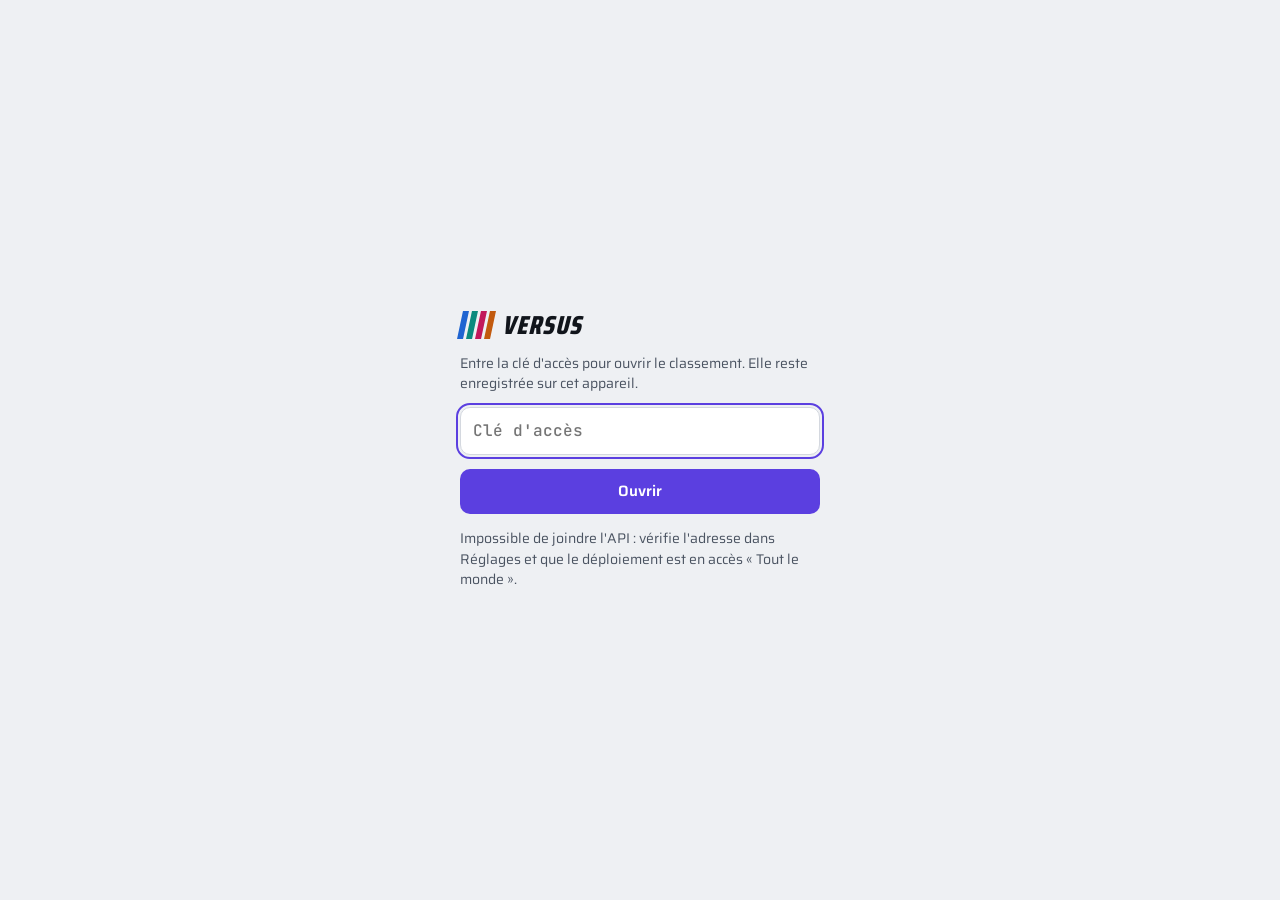
==== index.html @ a6e14b5e "v20.61 (à publier) : calendrier de l'Avent du tour de chauffe : 24 cases (16 jeux de Noël + 8 surpri" ====
<!doctype html>
<html lang="fr">
<head>
<meta charset="utf-8">
<meta name="viewport" content="width=device-width, initial-scale=1, viewport-fit=cover">
<title>Versus Portefeuille</title>
<meta name="claude:viewport-fit-sides" content="cover">
<meta name="theme-color" content="#0D1015">
<meta name="apple-mobile-web-app-capable" content="yes">
<meta name="apple-mobile-web-app-status-bar-style" content="black-translucent">
<meta name="apple-mobile-web-app-title" content="Versus">
<link rel="manifest" href="manifest.webmanifest">
<link rel="icon" type="image/svg+xml" href="icon.svg">
<link rel="apple-touch-icon" href="icon-180.png">
<link rel="preconnect" href="https://fonts.googleapis.com">
<link rel="preconnect" href="https://fonts.gstatic.com" crossorigin>
<link rel="stylesheet" href="https://fonts.googleapis.com/css2?family=JetBrains+Mono:wght@400;500;600;700&family=Saira+Condensed:wght@600;700;800&family=Saira:wght@400;500;600&display=swap">
<style>:root{padding-top:env(safe-area-inset-top,0px);padding-bottom:env(safe-area-inset-bottom,0px)}body{margin:0}img{max-width:100%}[hidden]{display:none!important}</style>
<link rel="stylesheet" href="css/versus.css">
<script>/* thème et couleur choisis, appliqués AVANT l'affichage (sinon un flash clair au démarrage) */(function(){try{var r=document.documentElement,t=localStorage.getItem("versus.theme"),a=localStorage.getItem("versus.accent");if(t==="light"||t==="dark")r.setAttribute("data-theme",t);if(a&&a!=="violet")r.setAttribute("data-accent",a);if(localStorage.getItem("versus.aides")==="0")r.classList.add("sans-qm");}catch(e){}})();</script>
</head>
<body>
<div class="app">
  <header class="top">
    <div class="brand">
      <span class="logo" aria-hidden="true"><i style="background:var(--p0)"></i><i style="background:var(--p1)"></i><i class="l5" style="background:var(--p4)"></i><i style="background:var(--p2)"></i><i style="background:var(--p3)"></i><b>Versus</b></span>
      <small id="sous-titre"></small>
    </div>
    <button class="icon-btn" id="btn-maj" type="button" aria-label="Actualiser">
      <svg viewBox="0 0 24 24"><path d="M20 11a8 8 0 1 0-2.3 5.7"/><path d="M20 4v7h-7"/></svg>
    </button>
    <button class="icon-btn cloche" id="btn-notif" type="button" aria-label="Notifications" hidden>
      <svg viewBox="0 0 24 24"><path d="M6 9a6 6 0 0 1 12 0c0 6 2.5 7.5 2.5 7.5h-17S6 15 6 9"/><path d="M10 20a2.2 2.2 0 0 0 4 0"/></svg><i id="point-notif" hidden></i>
    </button>
    <button class="icon-btn" id="btn-reglages" type="button" aria-label="Réglages">
      <svg viewBox="0 0 24 24"><circle cx="12" cy="12" r="3"/><path d="M19.4 15a1.7 1.7 0 0 0 .3 1.8l.1.1a2 2 0 1 1-2.8 2.8l-.1-.1a1.7 1.7 0 0 0-1.8-.3 1.7 1.7 0 0 0-1 1.5V21a2 2 0 1 1-4 0v-.1a1.7 1.7 0 0 0-1.1-1.5 1.7 1.7 0 0 0-1.8.3l-.1.1a2 2 0 1 1-2.8-2.8l.1-.1a1.7 1.7 0 0 0 .3-1.8 1.7 1.7 0 0 0-1.5-1H3a2 2 0 1 1 0-4h.1a1.7 1.7 0 0 0 1.5-1.1 1.7 1.7 0 0 0-.3-1.8l-.1-.1a2 2 0 1 1 2.8-2.8l.1.1a1.7 1.7 0 0 0 1.8.3H9a1.7 1.7 0 0 0 1-1.5V3a2 2 0 1 1 4 0v.1a1.7 1.7 0 0 0 1 1.5 1.7 1.7 0 0 0 1.8-.3l.1-.1a2 2 0 1 1 2.8 2.8l-.1.1a1.7 1.7 0 0 0-.3 1.8V9a1.7 1.7 0 0 0 1.5 1H21a2 2 0 1 1 0 4h-.1a1.7 1.7 0 0 0-1.5 1z"/></svg>
    </button>
  </header>
  <div class="ticker" aria-label="Marchés"><div class="ticker-track" id="ticker"></div></div>
  <div class="demo-band" id="bandeau" hidden></div>
  <div class="simu-band" id="simu-band" hidden></div>
  <div class="simu-band maj" id="maj-band" hidden></div>
  <main>
    <section class="view" id="v-classement" data-vue="classement"></section>
    <section class="view" id="v-mois" data-vue="mois" hidden></section>
    <section class="view" id="v-fiche" data-vue="fiche" hidden></section>
    <section class="view" id="v-trophees" data-vue="trophees" hidden></section>
    <section class="view moi" id="v-moi" data-vue="moi" hidden></section>
  </main>
</div>

<div class="tabbar">
  <nav aria-label="Navigation">
    <button class="onglet" type="button" data-vue="classement"><svg viewBox="0 0 24 24"><path d="M4 6h10M4 12h16M4 18h7"/></svg><span>Classement</span></button>
    <button class="onglet" type="button" data-vue="mois"><svg viewBox="0 0 24 24"><rect x="3" y="4" width="18" height="16" rx="2"/><path d="M3 10h18M9 4v16M15 4v16"/></svg><span>Mois</span></button>
    <button class="plus" type="button" id="btn-saisie" aria-label="Saisir un relevé"><span><svg viewBox="0 0 24 24"><path d="M12 5v14M5 12h14"/></svg></span></button>
    <button class="onglet" type="button" data-vue="moi"><svg viewBox="0 0 24 24"><circle cx="12" cy="8" r="4"/><path d="M4 21c1.5-4 4.5-6 8-6s6.5 2 8 6"/></svg><span>Moi</span></button>
    <button class="onglet" type="button" data-vue="trophees"><svg viewBox="0 0 24 24"><path d="M9 9h6v11H9zM3 13h6v7H3zM15 15h6v5h-6zM12 3.5l.9 1.9 2 .2-1.5 1.4.4 2-1.8-1-1.8 1 .4-2-1.5-1.4 2-.2z"/></svg><span>Podium</span></button>
  </nav>
</div>

<div class="voile" id="saisie" hidden>
  <div class="feuille" role="dialog" aria-modal="true" aria-labelledby="titre-saisie">
    <h3 id="titre-saisie">Relevés <button class="icon-btn" type="button" id="fermer-saisie" aria-label="Fermer"><svg viewBox="0 0 24 24"><path d="M6 6l12 12M18 6L6 18"/></svg></button></h3>
    <div class="seg" role="group" aria-label="Relevés">
      <button type="button" data-ong="nouveau" aria-pressed="true">Saisir un relevé</button>
      <button type="button" data-ong="journal" aria-pressed="false">Journal</button>
    </div>
    <div id="corps-saisie"></div>
    <div id="corps-journal" hidden></div>
  </div>
</div>

<div class="voile" id="notifs" hidden>
  <div class="feuille" role="dialog" aria-modal="true" aria-labelledby="titre-notifs">
    <h3 id="titre-notifs">Notifications <button class="icon-btn" type="button" id="fermer-notifs" aria-label="Fermer"><svg viewBox="0 0 24 24"><path d="M6 6l12 12M18 6L6 18"/></svg></button></h3>
    <div id="corps-notifs"></div>
  </div>
</div>

<div class="voile" id="reglages" hidden>
  <div class="feuille" role="dialog" aria-modal="true" aria-labelledby="titre-reglages">
    <h3 id="titre-reglages">Réglages <button class="icon-btn" type="button" id="fermer-reglages" aria-label="Fermer"><svg viewBox="0 0 24 24"><path d="M6 6l12 12M18 6L6 18"/></svg></button></h3>
    <p class="info" id="ligne-session"></p>
    <button class="btn ghost portrait-b" type="button" id="ouvrir-portrait">👤 Mon portrait <small>la tête qui te représente partout dans l'appli</small></button>
    <section class="regl">
      <h4>Affichage (cet appareil)</h4>
      <div class="champ" id="bloc-moi"><label>Je suis</label><div class="chips" id="choix-moi"></div></div>
      <div class="champ"><label>Thème</label>
        <div class="chips" id="choix-theme">
          <button class="chip" type="button" data-theme-choix="auto">Système</button>
          <button class="chip" type="button" data-theme-choix="dark">Sombre</button>
          <button class="chip" type="button" data-theme-choix="light">Clair</button>
        </div>
      </div>
      <div class="champ"><label>Aides « ? » sur les termes <small>(MWR, TWR…)</small></label>
        <div class="chips"><button class="chip" type="button" data-aides-choix="1">Oui</button><button class="chip" type="button" data-aides-choix="0">Non</button></div>
      </div>
      <div class="champ"><button class="btn ghost" type="button" id="son-test">🔔 Tester le son</button><p class="info" id="son-diag" hidden></p></div>
      <div class="champ"><label>Couleur de l'appli</label>
        <div class="chips" id="choix-accent"><button class="chip acc-chip" type="button" data-accent-choix="violet" style="--sw:#9B87FF"><i></i>Violet</button><button class="chip acc-chip" type="button" data-accent-choix="bleu" style="--sw:#4C9AFF"><i></i>Bleu</button><button class="chip acc-chip" type="button" data-accent-choix="turquoise" style="--sw:#2FD1C0"><i></i>Turquoise</button><button class="chip acc-chip" type="button" data-accent-choix="vert" style="--sw:#3DDC84"><i></i>Vert</button><button class="chip acc-chip" type="button" data-accent-choix="or" style="--sw:#F5C542"><i></i>Or</button><button class="chip acc-chip" type="button" data-accent-choix="orange" style="--sw:#FF8A3D"><i></i>Orange</button><button class="chip acc-chip" type="button" data-accent-choix="rose" style="--sw:#F25C9A"><i></i>Rose</button><button class="chip acc-chip" type="button" data-accent-choix="rouge" style="--sw:#FF4D4D"><i></i>Rouge F1</button><button class="chip acc-chip" type="button" data-accent-choix="glace" style="--sw:#B9D7EA"><i></i>Glace</button><button class="chip acc-chip" type="button" data-accent-choix="ecurie" style="--sw:var(--accent-perso, var(--p0))"><i></i>Mon écurie</button></div>
      </div>
      <div class="champ"><label>Bandeau des marchés</label>
        <div class="chips">
          <button class="chip" type="button" data-bandeau="fige">Figé</button>
          <button class="chip" type="button" data-bandeau="defile">Défilant</button>
          <button class="chip" type="button" data-bandeau="masque">Masqué</button>
        </div>
      </div>
      <div class="champ"><label>Montants en euros</label>
        <div class="chips">
          <button class="chip" type="button" data-discret="non">Affichés</button>
          <button class="chip" type="button" data-discret="oui">Mode discret</button>
        </div>
        <p class="info">Le mode discret masque les montants et garde les pourcentages : pratique pour montrer l'écran. Les montants des autres pilotes restent toujours privés : tu ne vois que leurs %.</p>
      </div>
      <div class="champ"><label>Écran à l'ouverture</label>
        <div class="chips">
          <button class="chip" type="button" data-ouverture="classement">Classement</button>
          <button class="chip" type="button" data-ouverture="mois">Mois</button>
          <button class="chip" type="button" data-ouverture="moi-jour">Moi · Aujourd'hui</button>
          <button class="chip" type="button" data-ouverture="moi-patrimoine">Moi · Patrimoine</button>
          <button class="chip" type="button" data-ouverture="moi-stats">Moi · Stats</button>
          <button class="chip" type="button" data-ouverture="moi-missions">Moi · Missions</button>
          <button class="chip" type="button" data-ouverture="trophees">Podium</button>
          <button class="chip" type="button" data-ouverture="dernier">Dernier écran vu</button>
        </div>
      </div>
    </section>
    <section class="regl" id="regl-moi">
      <h4>Mon fichier (privé)</h4>
      <p class="info">Relie l'onglet Moi à ton fichier « Portefeuille &amp; Épargne » : colle l'adresse de sa web app (finit par /exec) et sa clé. Les deux restent sur cet appareil ; l'onglet Moi lit ton fichier directement, rien ne passe par le fichier Versus partagé.</p>
      <div class="champ"><label for="moi-api">Adresse de ton fichier</label><input id="moi-api" type="url" inputmode="url" autocomplete="off" placeholder="https://script.google.com/macros/s/…/exec"></div>
      <div class="champ"><label for="moi-cle">Clé de ton fichier</label><input id="moi-cle" type="password" autocomplete="off" placeholder="Clé d'accès"></div>
      <div class="btn-row">
        <button class="btn ghost" type="button" id="moi-enregistrer">Enregistrer</button>
        <button class="btn ghost" type="button" id="moi-tester">Tester</button>
        <button class="lien danger" type="button" id="moi-oublier">Déconnecter ce fichier</button>
      </div>
      <p class="info" id="moi-etat"></p>
      <div class="btn-row"><button class="btn ghost" type="button" id="moi-fichier">📁 Mon fichier : valeurs, actifs, alertes</button></div>
      <div class="btn-row"><button class="btn ghost" type="button" id="moi-tester-versus">🔗 Tester l'envoi du relevé au Versus</button></div>
      <p class="info" id="moi-versus-etat">Vérifie, sans rien envoyer, que ton fichier pourra transmettre ton relevé de fin de mois.</p>
    </section>
    <section class="regl">
      <h4>Accès au Versus</h4>
      <div class="champ">
        <label for="champ-api">Adresse de l'API (web app Apps Script)</label>
        <input id="champ-api" type="url" inputmode="url" autocomplete="off" placeholder="https://script.google.com/macros/s/…/exec">
      </div>
      <div class="btn-row">
        <button class="btn ghost" type="button" id="enregistrer-api">Enregistrer l'adresse</button>
        <button class="btn ghost" type="button" id="oublier-cle">Saisir une autre clé</button>
      </div>
      <div class="champ" id="bloc-nouvelle-cle">
        <label for="champ-nouvelle-cle">Changer ta clé d'administration (les codes personnels ne changent pas)</label>
        <input id="champ-nouvelle-cle" type="password" autocomplete="new-password" placeholder="Nouvelle clé, 6 caractères minimum">
        <button class="btn ghost" type="button" id="changer-cle">Changer la clé</button>
      </div>
    </section>
    <section class="regl" id="regl-or" hidden>
      <h4>👑 Premier millionnaire</h4>
      <p class="info">Ta récompense se voit dans toute l'appli, chez tout le monde. Tu peux la masquer pour tous, et la remettre quand tu veux.</p>
      <div class="chips" id="choix-or"><button class="chip" type="button" data-or="">Visible par tous</button><button class="chip" type="button" data-or="off">Masquée</button></div>
    </section>
    <section class="regl" id="regl-admin" hidden>
      <h4>🛠️ Mode admin</h4>
      <p class="info">Désactivé, tu es un joueur comme les autres. Activé (jusqu'à la fermeture de l'appli) : aperçu des nouveautés et des règles à venir, réglages communs, codes. Dans tous les cas, tu joues en ton nom uniquement.</p>
      <div class="chips" id="choix-admin"><button class="chip" type="button" data-admin-on="0">Désactivé</button><button class="chip" type="button" data-admin-on="1">Activé</button></div>
      <div class="champ" id="bloc-admin-joueur"><label>Je joue en tant que</label><div class="chips" id="choix-admin-joueur"></div></div>
    </section>
    <section class="regl" id="regl-vue" hidden>
      <h4>Voir l'appli en simple joueur (admin)</h4>
      <p class="info">Pour voir l'appli comme un simple joueur (toi, sans tes droits d'admin), à la date de ton choix. Rien n'est envoyé.</p>
      <div class="champ"><label>Voir comme</label><div class="chips" id="choix-vue"></div></div>
      <div class="champ"><label>Date</label><div class="chips" id="choix-date"></div></div>
    </section>
    <section class="regl" id="regl-params" hidden>
      <h4>Indicateurs de risque (admin, pour tous)</h4>
      <div class="rang">
        <div class="champ"><label for="p-taux">Taux sans risque (%/an)</label><input id="p-taux" type="text" inputmode="decimal" autocomplete="off"></div>
        <div class="champ"><label for="p-comp">Date de comparaison</label><input id="p-comp" type="month"></div>
      </div>
      <p class="info">Ne change pas le classement. Le taux sans risque sert seulement au ratio de Sharpe des fiches (la performance gagnée au-delà d'un placement sans risque, rapportée aux secousses du portefeuille) : on l'ajuste quand les taux bougent, en général sur celui du Livret A. La date de comparaison fixe le début de la période « Depuis la date de comparaison ».</p>
      <button class="btn ghost" type="button" id="p-enregistrer">Enregistrer dans le Sheet</button>
    </section>
    <section class="regl" id="regl-liaison" hidden>
      <h4>Relevés automatiques de fin de mois (admin)</h4>
      <p class="info">À garder : c'est elle qui remplit chaque mois les relevés du Versus (ceux du classement) depuis les fichiers « Portefeuille &amp; Épargne » reliés. L'onglet Moi lit les fichiers sur ton téléphone, mais le classement a besoin de ces relevés dans le fichier partagé. Sans elle, chacun devrait saisir son relevé à la main.</p>
      <p class="info" id="liaison-etat"></p>
      <div class="btn-row">
        <button class="btn ghost" type="button" id="liaison-bascule">Activer</button>
        <button class="btn ghost" type="button" id="liaison-test">Tester</button>
        <button class="btn ghost" type="button" id="liaison-import">Importer maintenant</button>
      </div>
      <div class="btn-row"><button class="btn ghost" type="button" id="liaison-sante">🩺 Santé des Moi</button></div>
      <div class="liaison-res" id="liaison-res"></div>
    </section>
    <section class="regl" id="bloc-codes" hidden>
      <h4>Codes personnels</h4>
      <p class="info">Chaque code ouvre tout le classement, mais ne permet de modifier que le relevé de sa personne. « Nouveau code » remplace l'ancien, qui cesse aussitôt de fonctionner.</p>
      <div id="liste-codes" class="codes"></div>
    </section>
    <p class="info" id="etat-source"></p>
    <p class="version-app" id="version-app"></p>
  </div>
</div>

<div class="lock" id="ecran-cle" hidden>
  <form id="form-cle" autocomplete="off">
    <span class="logo" aria-hidden="true"><i style="background:var(--p0)"></i><i style="background:var(--p1)"></i><i class="l5" style="background:var(--p4)"></i><i style="background:var(--p2)"></i><i style="background:var(--p3)"></i><b>Versus</b></span>
    <p id="texte-cle">Entre la clé d'accès pour ouvrir le classement. Elle reste enregistrée sur cet appareil.</p>
    <input id="champ-cle" type="password" autocomplete="current-password" placeholder="Clé d'accès" aria-label="Clé d'accès">
    <input id="champ-cle2" type="password" autocomplete="new-password" placeholder="Retape la clé" aria-label="Confirmation de la clé" hidden>
    <button class="btn acc" type="submit" id="valider-cle">Ouvrir</button>
    <p class="err-txt" id="err-cle" role="alert"></p>
  </form>
</div>
<div class="toast" id="toast" role="status" hidden></div>

<script src="version.js"></script>
<script src="moteur.js"></script>
<script src="img/cartes/cartes.js"></script>
<script src="piste.js"></script>
<script src="js/sons.js"></script>
<script src="js/icones.js"></script>
<script src="js/1-base.js"></script>
<script src="js/2-jeu.js"></script>
<script src="js/3-podium.js"></script>
<script src="js/4-grandprix.js"></script>
<script src="js/5-plateau.js"></script>
<script src="js/6-voiture3d.js"></script>
<script src="js/7-bilan.js"></script>
<script src="js/8-eredor-demarrage.js"></script>
<script src="js/9-minijeux.js"></script>
<script src="js/10-avent.js"></script>
</body>
</html>
---- css/versus.css ----
/* Versus · styles de l'appli (extraits d'index.html, V14.2). Les styles de l'onglet Moi sont dans moi.js. */
/* iPhone : un appui (long) sur un graphique, la piste ou un bouton ne doit pas sélectionner ni proposer « Copier » */
svg, canvas, button, .chart-box, .gp-piste, .tip, .chip, .chips, .pos, .carte, .seg, .m-flaps, .m-carte, .mm-graph, .gp-mois, .pod-tabs { -webkit-user-select: none; user-select: none; -webkit-touch-callout: none; }
html { -webkit-tap-highlight-color: transparent; }
/* Concept : une tour de chronométrage. Le classement des quatre portefeuilles s'affiche
   comme une course : position, couleur de l'écurie, écart au leader, indices en voitures fantômes. */
:root {
  --bg: #0D1015;        /* asphalte de nuit */
  --panel: #151A21;
  --panel-2: #1C222B;
  --ink: #EDF0F4;
  --ink-2: #A9B1BD;
  --ink-3: #7A8391;
  --rule: #262D37;
  --rule-2: #1E242D;
  --accent: #9B87FF;    /* violet de la tour */
  --accent-ink: #B8A9FF;
  --up: #4ADE80;
  --down: #FF6B6B;
  --up-bg: rgba(74, 222, 128, .12);
  --down-bg: rgba(255, 107, 107, .12);
  --gold: #F5C542; --perime: #FFA94D;
  --p0: #4C9AFF; --p1: #2FD1C0; --p2: #F25C9A; --p3: #FF8A3D; --p4: #B4E33D;
  --idx: #8C95A3;
  --shade: rgba(0, 0, 0, .35);
  --f-display: "Saira Condensed", "Arial Narrow", "Roboto Condensed", sans-serif;
  --f-text: "Saira", system-ui, -apple-system, "Segoe UI", Roboto, sans-serif;
  --f-num: "JetBrains Mono", ui-monospace, "SFMono-Regular", Menlo, Consolas, monospace;
  color-scheme: dark;
}
@media (prefers-color-scheme: light) {
  :root:not([data-theme="dark"]) {
    --bg: #EEF0F3; --panel: #FFFFFF; --panel-2: #F5F6F8; --ink: #11151B; --ink-2: #4A5361; --ink-3: #697281;
    --rule: #D4D8DF; --rule-2: #E4E7EC; --accent: #5B3FE0; --accent-ink: #4B30C9;
    --up: #15803D; --down: #C62828; --up-bg: rgba(21, 128, 61, .10); --down-bg: rgba(198, 40, 40, .09);
    --gold: #B7791F; --perime: #B4500A; --p0: #1F64D1; --p1: #0B8A7E; --p2: #C2185B; --p3: #C25A0E; --p4: #5A8A0C; --idx: #6B7380;
    --shade: rgba(17, 21, 27, .10); color-scheme: light;
  }
}
:root[data-theme="light"] {
  --bg: #EEF0F3; --panel: #FFFFFF; --panel-2: #F5F6F8; --ink: #11151B; --ink-2: #4A5361; --ink-3: #697281;
  --rule: #D4D8DF; --rule-2: #E4E7EC; --accent: #5B3FE0; --accent-ink: #4B30C9;
  --up: #15803D; --down: #C62828; --up-bg: rgba(21, 128, 61, .10); --down-bg: rgba(198, 40, 40, .09);
  --gold: #B7791F; --perime: #B4500A; --p0: #1F64D1; --p1: #0B8A7E; --p2: #C2185B; --p3: #C25A0E; --p4: #5A8A0C; --idx: #6B7380;
  --shade: rgba(17, 21, 27, .10); color-scheme: light;
}

/* Couleur d'accent choisie dans les réglages (rien à débloquer) */
:root[data-accent="bleu"] { --accent: #4C9AFF; --accent-ink: #7DB6FF; }
:root[data-theme="light"][data-accent="bleu"] { --accent: #1F64D1; --accent-ink: #1A54B0; }
@media (prefers-color-scheme: light) { :root[data-accent="bleu"]:not([data-theme="dark"]) { --accent: #1F64D1; --accent-ink: #1A54B0; } }
:root[data-accent="turquoise"] { --accent: #2FD1C0; --accent-ink: #6BE3D6; }
:root[data-theme="light"][data-accent="turquoise"] { --accent: #0B8A7E; --accent-ink: #08766C; }
@media (prefers-color-scheme: light) { :root[data-accent="turquoise"]:not([data-theme="dark"]) { --accent: #0B8A7E; --accent-ink: #08766C; } }
:root[data-accent="vert"] { --accent: #3DDC84; --accent-ink: #7BE8A9; }
:root[data-theme="light"][data-accent="vert"] { --accent: #15803D; --accent-ink: #11692F; }
@media (prefers-color-scheme: light) { :root[data-accent="vert"]:not([data-theme="dark"]) { --accent: #15803D; --accent-ink: #11692F; } }
:root[data-accent="or"] { --accent: #F5C542; --accent-ink: #F8D77A; }
:root[data-theme="light"][data-accent="or"] { --accent: #B7791F; --accent-ink: #94610F; }
@media (prefers-color-scheme: light) { :root[data-accent="or"]:not([data-theme="dark"]) { --accent: #B7791F; --accent-ink: #94610F; } }
:root[data-accent="orange"] { --accent: #FF8A3D; --accent-ink: #FFAA73; }
:root[data-theme="light"][data-accent="orange"] { --accent: #C25A0E; --accent-ink: #A14A0A; }
@media (prefers-color-scheme: light) { :root[data-accent="orange"]:not([data-theme="dark"]) { --accent: #C25A0E; --accent-ink: #A14A0A; } }
:root[data-accent="rose"] { --accent: #F25C9A; --accent-ink: #F78BB9; }
:root[data-theme="light"][data-accent="rose"] { --accent: #C2185B; --accent-ink: #A3134C; }
@media (prefers-color-scheme: light) { :root[data-accent="rose"]:not([data-theme="dark"]) { --accent: #C2185B; --accent-ink: #A3134C; } }
:root[data-accent="rouge"] { --accent: #FF4D4D; --accent-ink: #FF8080; }
:root[data-theme="light"][data-accent="rouge"] { --accent: #C62828; --accent-ink: #A61F1F; }
@media (prefers-color-scheme: light) { :root[data-accent="rouge"]:not([data-theme="dark"]) { --accent: #C62828; --accent-ink: #A61F1F; } }
:root[data-accent="glace"] { --accent: #B9D7EA; --accent-ink: #D6E8F4; }
:root[data-theme="light"][data-accent="glace"] { --accent: #3B6E8F; --accent-ink: #2E5A75; }
@media (prefers-color-scheme: light) { :root[data-accent="glace"]:not([data-theme="dark"]) { --accent: #3B6E8F; --accent-ink: #2E5A75; } }
:root[data-accent="ecurie"] { --accent: var(--accent-perso); --accent-ink: var(--accent-perso); }

* { box-sizing: border-box; }
[hidden] { display: none !important; }
html, body { min-height: 100%; }
body {
  background: var(--bg); color: var(--ink); font: 15px/1.45 var(--f-text);
  padding-left: max(16px, env(safe-area-inset-left, 0px));
  padding-right: max(16px, env(safe-area-inset-right, 0px));
  padding-block: 0 calc(88px + env(safe-area-inset-bottom, 0px));
  -webkit-font-smoothing: antialiased;
}
body::before { content: ""; position: fixed; inset: 0 0 auto; height: env(safe-area-inset-top, 0px); z-index: 30; background: var(--bg); }
button, select, input { font: inherit; color: inherit; }
:focus-visible { outline: 2px solid var(--accent); outline-offset: 2px; border-radius: 4px; }
.num { font-family: var(--f-num); font-variant-numeric: tabular-nums; }
.up { color: var(--up); } .down { color: var(--down); } .flat { color: var(--ink-3); }
.muted { color: var(--ink-3); }
.app { max-width: 640px; margin: 0 auto; }

/* En-tête */
.top { position: sticky; top: env(safe-area-inset-top, 0px); z-index: 20; display: flex; align-items: center; gap: 10px; background: var(--bg); padding-block: 12px 10px; }
.brand { flex: 1; min-width: 0; display: flex; align-items: center; gap: 10px; }
.logo { display: inline-flex; align-items: stretch; height: 28px; transform: skewX(-12deg); }
.logo i { width: 6px; margin-right: 3px; }
.logo b { font: italic 800 26px/28px var(--f-display); letter-spacing: .04em; text-transform: uppercase; margin-left: 6px; transform: skewX(12deg); }
.brand small { font-size: 12px; color: var(--ink-3); white-space: nowrap; overflow: hidden; text-overflow: ellipsis; }
.icon-btn { width: 38px; height: 38px; display: grid; place-items: center; flex: none; border: 1px solid var(--rule); border-radius: 10px; background: var(--panel); cursor: pointer; }
.icon-btn svg { width: 18px; height: 18px; stroke: var(--ink); fill: none; stroke-width: 1.8; stroke-linecap: round; stroke-linejoin: round; }
.icon-btn.spin svg { animation: tourne .9s linear infinite; }
.cloche { position: relative; }
.cloche i { position: absolute; top: 6px; right: 7px; width: 9px; height: 9px; border-radius: 50%; box-shadow: 0 0 0 2px var(--panel); }
.cloche i.rouge { background: var(--down); } .cloche i.orange { background: #F59E0B; }
@keyframes tourne { to { transform: rotate(360deg); } }

/* Bandeau marchés */
.ticker { margin-inline: calc(-1 * max(16px, env(safe-area-inset-left, 0px))); background: var(--panel); border-block: 1px solid var(--rule); overflow: hidden; font: 500 12px/1 var(--f-num); font-variant-numeric: tabular-nums; }
.ticker-track { display: flex; width: max-content; animation: defile 52s linear infinite; }
.ticker:hover .ticker-track { animation-play-state: paused; }
.tk { display: flex; gap: 8px; align-items: baseline; padding: 9px 16px; border-right: 1px solid var(--rule); white-space: nowrap; }
.tk .n { font: 700 12px/1 var(--f-display); letter-spacing: .08em; text-transform: uppercase; color: var(--ink-2); }
.tk .l { color: var(--ink-3); font-size: 10.5px; }
@keyframes defile { to { transform: translateX(-50%); } }
.demo-band { margin-top: 10px; padding: 8px 12px; border: 1px dashed var(--accent); border-radius: 10px; font-size: 12.5px; color: var(--accent-ink); }

main { padding-top: 4px; }
.view { display: grid; gap: 22px; padding-top: 14px; }
.view > * { min-width: 0; }
/* v20.53 (Théo : petits lags d'un onglet à l'autre) · un onglet caché n'est plus « effacé » de la mise en page (display: none) : il est mis de côté
   (content-visibility: hidden), le navigateur garde sa mise en page et le réaffiche presque sans calcul. Hauteur nulle, invisible et intouchable. */
main > .view[hidden] { display: grid !important; content-visibility: hidden; visibility: hidden; height: 0 !important; min-height: 0 !important; padding: 0 !important; margin: 0 !important; border: 0 !important; overflow: hidden; pointer-events: none; }
h2.sec { margin: 0; display: flex; justify-content: space-between; align-items: baseline; gap: 12px; font: italic 800 19px/1.1 var(--f-display); letter-spacing: .06em; text-transform: uppercase; padding-bottom: 8px; border-bottom: 1px solid var(--rule); text-wrap: balance; }
h2.sec small { font: 400 12px/1.2 var(--f-text); letter-spacing: 0; text-transform: none; color: var(--ink-3); font-style: normal; text-align: right; }

/* Filtres */
.filtres { display: grid; grid-template-columns: repeat(2, minmax(0, 1fr)); gap: 8px; }
.filtres.trois { grid-template-columns: repeat(3, minmax(0, 1fr)); }
.sel { position: relative; display: grid; gap: 3px; min-width: 0; }
.sel span { font: 700 10.5px/1 var(--f-display); letter-spacing: .12em; text-transform: uppercase; color: var(--ink-3); padding-left: 2px; }
.sel select { appearance: none; -webkit-appearance: none; width: 100%; min-width: 0; padding: 9px 28px 9px 11px; border-radius: 10px; border: 1px solid var(--rule); background: var(--panel); font-size: 14px; font-weight: 500; cursor: pointer; text-overflow: ellipsis; }
.sel::after { content: ""; position: absolute; right: 12px; bottom: 15px; width: 7px; height: 7px; border-right: 2px solid var(--ink-3); border-bottom: 2px solid var(--ink-3); transform: rotate(45deg); pointer-events: none; }
.periode { font-size: 12px; color: var(--ink-3); white-space: nowrap; overflow: hidden; text-overflow: ellipsis; margin-top: -12px; }   /* v18.9 (Théo) : une ligne, collée aux filtres */

/* Tour de chronométrage */
.bref { padding: 12px 14px; border-radius: 12px; background: var(--panel); border: 1px solid var(--rule); font-size: 14px; color: var(--ink-2); }
.bref b { color: var(--ink); font-weight: 600; }
.tour { position: relative; display: grid; border-radius: 14px; overflow: hidden; background: var(--panel); border: 1px solid var(--rule); }
.tour-h { display: grid; grid-template-columns: 34px minmax(0, 1fr) 92px; gap: 10px; padding: 8px 12px; font: 700 10.5px/1 var(--f-display); letter-spacing: .12em; text-transform: uppercase; color: var(--ink-3); background: var(--panel-2); }
.tour-h span:nth-child(3) { text-align: right; }
.pos { will-change: transform; background: var(--panel); display: grid; grid-template-columns: 34px minmax(0, 1fr) 92px; grid-template-rows: auto auto; column-gap: 10px; row-gap: 3px; align-items: center; padding: 11px 12px; border-top: 1px solid var(--rule-2); cursor: pointer; position: relative; }
.pos:hover { background: var(--panel-2); }
.pos .rk { width: 30px; height: 30px; display: grid; place-items: center; border-radius: 7px; background: var(--ink); color: var(--bg); font: italic 800 17px/1 var(--f-display); }
/* V15.4 · Classement punchy */
.pos .rk { position: relative; }
.pos .rk .fl { position: absolute; right: -9px; bottom: -7px; font: 700 9.5px/1 var(--f-text); font-style: normal; padding: 2px 3px; border-radius: 5px; background: var(--panel); border: 1px solid var(--rule); }
.pos .rk .fl.up { color: var(--up); } .pos .rk .fl.down { color: var(--down); } .pos .rk .fl.eq { color: var(--ink-3); }
.pos .who small .mini-c { width: 44px; height: 14px; vertical-align: -3px; margin-left: 6px; }
.podium-mois { display: grid; grid-template-columns: repeat(3, minmax(0, 1fr)); align-items: end; gap: 6px; padding: 12px 12px 0; border-radius: 14px; background: var(--panel); border: 1px solid var(--rule); overflow: hidden; }
.podium-mois .pm-t { grid-column: 1 / -1; font: italic 800 13px/1 var(--f-display); letter-spacing: .1em; text-transform: uppercase; color: var(--ink-2); margin-bottom: 4px; }
.podium-mois .pm-m { display: grid; justify-items: center; gap: 6px; min-width: 0; }
.podium-mois .pm-n { display: grid; justify-items: center; gap: 2px; min-width: 0; text-align: center; }
.podium-mois .pm-n b { font: italic 800 15px/1.1 var(--f-display); text-transform: uppercase; letter-spacing: .04em; max-width: 100%; overflow: hidden; text-overflow: ellipsis; white-space: nowrap; }
.podium-mois .pm-n small { font: 600 12px/1 var(--f-num, inherit); }
.podium-mois .pm-s { width: 100%; display: grid; place-items: start center; padding-top: 6px; font-size: 22px; border-radius: 10px 10px 0 0; background: linear-gradient(180deg, color-mix(in srgb, var(--c) 45%, transparent), color-mix(in srgb, var(--c) 12%, transparent)); }
.podium-mois .pm-1 .pm-s { height: 64px; } .podium-mois .pm-2 .pm-s { height: 46px; } .podium-mois .pm-3 .pm-s { height: 32px; }
@media (prefers-reduced-motion: no-preference) { .podium-mois .pm-s { animation: pm-monte .5s ease-out both; } .podium-mois .pm-1 .pm-s { animation-delay: .12s; } }
@keyframes pm-monte { from { transform: scaleY(.2); transform-origin: bottom; opacity: 0; } to { transform: none; opacity: 1; } }
.pos .who { display: flex; align-items: center; gap: 10px; min-width: 0; }
.pos .who i { width: 5px; align-self: stretch; min-height: 30px; border-radius: 2px; transform: skewX(-12deg); flex: none; }
.pos .who div { min-width: 0; overflow-x: auto; overscroll-behavior-x: contain; scrollbar-width: none; -webkit-overflow-scrolling: touch; }
.pos .who > div.deborde:not(.fin) { -webkit-mask-image: linear-gradient(90deg, #000 82%, transparent); mask-image: linear-gradient(90deg, #000 82%, transparent); }
.pos .who div::-webkit-scrollbar { display: none; }
.pos .who b { display: block; font: italic 700 18px/1.1 var(--f-display); letter-spacing: .05em; text-transform: uppercase; white-space: nowrap; padding-right: 18px; }
.pos .who small { display: block; font-size: 11.5px; color: var(--ink-3); white-space: nowrap; padding-right: 18px; }
.pos .rk, .pos .who { grid-row: 1 / span 2; }
.pos .t { grid-column: 3; grid-row: 1; min-width: 0; align-self: end; font: 700 17px/1 var(--f-num); font-variant-numeric: tabular-nums; text-align: right; white-space: nowrap; }
.pos .g { grid-column: 3; grid-row: 2; align-self: start; font: 500 11.5px/1.2 var(--f-num); font-variant-numeric: tabular-nums; text-align: right; color: var(--ink-2); white-space: nowrap; }
.pos .g.lead { font: 800 11px/1 var(--f-display); letter-spacing: .12em; color: var(--accent-ink); }
.pos.ghost { cursor: default; }
.pos.ghost:hover { background: none; }
.pos.ghost .rk { background: none; border: 1px dashed var(--idx); color: var(--idx); font-size: 13px; }
.pos.ghost .who i { background: repeating-linear-gradient(180deg, var(--idx) 0 4px, transparent 4px 7px) !important; }
.pos.ghost .who b { color: var(--ink-2); font-size: 15px; }
.pos.ghost .t { color: var(--ink-2); font-size: 15px; }
.tag { display: inline-block; margin-left: 6px; padding: 1px 6px; border-radius: 4px; font: 700 10px/1.4 var(--f-display); letter-spacing: .08em; text-transform: uppercase; vertical-align: 2px; font-style: normal; }
.tag.manque { background: var(--down-bg); color: var(--down); }
.tag.ici { background: color-mix(in srgb, var(--accent) 18%, transparent); color: var(--accent-ink); }
.h-boutons { display: inline-flex; gap: 6px; align-items: center; }
.million-b { width: 30px; height: 30px; border-radius: 50%; border: 1px dashed color-mix(in srgb, var(--gold) 70%, var(--rule)); background: var(--panel); cursor: pointer; font-size: 14px; line-height: 1; filter: grayscale(.6); padding: 0; }
.million-b.pris { border-style: solid; filter: none; box-shadow: 0 0 10px color-mix(in srgb, var(--gold) 45%, transparent); }
.couronne { margin-left: 5px; font-style: normal; font-size: .85em; filter: drop-shadow(0 0 4px rgba(245,197,66,.7)); }
.million-strip { all: unset; box-sizing: border-box; cursor: pointer; display: flex; align-items: center; gap: 12px; padding: 10px 14px; border-radius: 12px; border: 1px dashed color-mix(in srgb, var(--gold) 65%, var(--rule)); background: color-mix(in srgb, var(--gold) 7%, var(--panel)); }
.million-strip.pris { border-style: solid; background: linear-gradient(90deg, color-mix(in srgb, var(--gold) 22%, var(--panel)), var(--panel)); }
.million-strip .mc { font-size: 22px; filter: grayscale(.5); }
.million-strip.pris .mc { filter: none; }
.million-strip b { display: block; font: italic 800 15px/1.1 var(--f-display); letter-spacing: .08em; text-transform: uppercase; color: var(--gold); }
.million-strip small { display: block; font-size: 12px; color: var(--ink-2); }
.million-strip:focus-visible { outline: 2px solid var(--accent); }
.vers-fiches { display: inline-flex; align-items: center; gap: 6px; border: 1px solid var(--rule); background: var(--panel); border-radius: 999px; padding: 5px 11px 5px 8px; cursor: pointer; font: 600 12.5px/1 var(--f-text); letter-spacing: 0; text-transform: none; font-style: normal; color: var(--ink-2); }
.vers-fiches svg { width: 17px; height: 17px; stroke: currentColor; fill: none; stroke-width: 1.8; stroke-linecap: round; }
.filtres { grid-template-columns: repeat(2, minmax(0, 1fr)); }
body.vue-moi .ticker { display: none; }
@media (max-width: 360px) { .logo b { font-size: 21px; } .top { gap: 6px; } .top .icon-btn { width: 34px; height: 34px; } .brand small { display: none; } }
.bilans-bloc { display: grid; gap: 10px; }
.vic { display: grid; gap: 0; border-radius: 16px; background: var(--panel); border: 1px solid var(--rule); overflow: hidden; }
.vic-part { display: flex; height: 26px; gap: 2px; padding: 10px 12px 0; }
.vic-part i { min-width: 6px; border-radius: 5px; display: grid; place-items: center; overflow: hidden; transform: skewX(-12deg); }
.vic-part span { transform: skewX(12deg); font: italic 800 11px/1 var(--f-display); letter-spacing: .06em; text-transform: uppercase; color: #fff; white-space: nowrap; text-shadow: 0 1px 2px rgba(0,0,0,.35); }
.vic-l { display: grid; grid-template-columns: 62px minmax(0, 1fr); gap: 10px; align-items: center; padding: 12px; border-top: 1px solid var(--rule-2); position: relative; }
.vic-part + .vic-l { border-top: 0; margin-top: 6px; }
.vic-l::before { content: ""; position: absolute; left: 0; top: 10px; bottom: 10px; width: 4px; border-radius: 0 3px 3px 0; background: var(--c); }
.vic-l.tete { background: linear-gradient(90deg, color-mix(in srgb, var(--c) 14%, var(--panel)), var(--panel) 75%); }
.vic-n { font: italic 800 34px/1 var(--f-display); color: var(--c); text-align: center; letter-spacing: .02em; }
.vic-n small { font: 600 12px/1 var(--f-num); color: var(--ink-3); font-style: normal; margin-left: 1px; }
.vic-c { min-width: 0; display: grid; gap: 5px; }
.vic-c b { font: italic 800 17px/1 var(--f-display); letter-spacing: .06em; text-transform: uppercase; }
.vic-b { display: flex; gap: 2px; }
.vic-b i { flex: 1; min-width: 3px; max-width: 18px; height: 12px; border-radius: 2px; transform: skewX(-12deg); }
.vic-b i.j { background: var(--rule); }
.vic-b i.a { background: none; box-shadow: inset 0 0 0 1px var(--rule-2); }
.vic-s { display: flex; flex-wrap: wrap; gap: 4px 10px; font-size: 11.5px; color: var(--ink-2); }
/* ---------- Podium · Saison 1 ---------- */
.casque { width: 26px; height: 26px; flex: none; overflow: visible; }
.pos .who .casque { width: 28px; height: 28px; margin-right: -2px; }
@media (max-width: 360px) { .pos, .tour-h { column-gap: 7px; padding-left: 8px; padding-right: 8px; grid-template-columns: 28px minmax(0, 1fr) 80px; } .pos .g { font-size: 11px; white-space: nowrap; } .pos .rk { width: 26px; height: 26px; font-size: 15px; } .pos .who { gap: 5px; } .pos .who .casque { width: 21px; height: 21px; margin: 0; } .pos .t { font-size: 15px; } }
.casque.holo { filter: drop-shadow(0 0 3px rgba(181,123,255,.6)); }
.lv { font-style: italic; }
.lv-chrome, .lv-or, .lv-arcenciel, .lv-oranime { -webkit-background-clip: text; background-clip: text; color: transparent !important; }
.lv-chrome { background-image: linear-gradient(90deg, #6c7580, #c9d0d8 35%, #59616b 60%, #aab3bd); }
.lv-or { background-image: linear-gradient(90deg, #B7791F, #F5C542 40%, #9A6418 70%, #E8B23A); }
.lv-oranime { background-image: linear-gradient(90deg, #B7791F, #FFE08A 25%, #B7791F 50%, #FFE08A 75%, #B7791F); background-size: 200% 100%; animation: lvBrille 3s linear infinite; }
.lv-arcenciel { background-image: linear-gradient(90deg, #FF5A5F, #FFB547, #D8C53A, #3DDC97, #4C9AFF, #B57BFF, #FF5A5F); background-size: 200% 100%; animation: lvBrille 5s linear infinite; }
.lv-neon { color: var(--c) !important; text-shadow: 0 0 6px color-mix(in srgb, var(--c) 70%, transparent), 0 0 14px color-mix(in srgb, var(--c) 45%, transparent); }

/* Podium : finitions, liseré du leader, exclusifs, « ? » des objets */
.casque.leader .lead-etoile { transform-box: fill-box; transform-origin: center; animation: leadEtoile 2.8s ease-in-out infinite; }
@keyframes leadEtoile { 0%, 40%, 100% { transform: scale(.4) rotate(0); opacity: 0; } 55% { transform: scale(1.15) rotate(45deg); opacity: 1; } 75% { transform: scale(.8) rotate(90deg); opacity: .9; } }
@keyframes leadPulse { 50% { opacity: .55; } }
.casque .fin-eclat { animation: eclat 2.2s ease-in-out infinite; transform-box: fill-box; transform-origin: center; }
.casque .fin-eclat:nth-of-type(2n) { animation-delay: .8s; }
@keyframes eclat { 0%, 100% { opacity: .2; transform: scale(.6); } 50% { opacity: 1; transform: scale(1.1); } }
.casque.c-foudre { filter: drop-shadow(0 0 3px rgba(92,225,255,.55)); } .casque.c-phenix { filter: drop-shadow(0 0 3px rgba(255,120,30,.6)); }
.voiture .vt-nova { animation: nova 1.6s ease-in-out infinite; transform-box: fill-box; transform-origin: right center; }
@keyframes nova { 50% { opacity: .65; transform: scaleX(.92); } }
.fx-supernova { stroke: #CDBBFF !important; stroke-width: 7; opacity: .55; stroke-dasharray: .1 9; stroke-linecap: round; filter: drop-shadow(0 0 3px #fff); animation: fxDefile 1.1s linear infinite; }
.lv-platine { -webkit-background-clip: text; background-clip: text; color: transparent !important; background-image: linear-gradient(90deg, #8E99A8, #F6F9FF 30%, #A9B4C2 55%, #E3EAF2 80%, #8E99A8); }
.bdg { display: inline-flex; align-items: center; gap: 2px; margin-left: 6px; padding: 2px 6px; border-radius: 999px; font: 700 10.5px/1.2 var(--f-text); letter-spacing: 0; text-transform: none; font-style: normal; vertical-align: 3px; background: var(--panel-2); border: 1px solid var(--rule); color: var(--ink-2); }
.bdg.jaune { background: rgba(255,216,74,.16); border-color: rgba(255,216,74,.55); color: var(--ink); }
.bdg.ex { padding: 2px 5px; }
.leg-bdg { margin: 6px 2px 0; font-size: 11.5px; line-height: 1.45; color: var(--ink-3); }
.leg-bdg b { font: 700 10.5px/1 var(--f-display); letter-spacing: .12em; text-transform: uppercase; color: var(--ink-2); margin-right: 4px; }
.leg-bdg span { display: block; font-style: italic; }
.pos .who > div { scroll-snap-type: x proximity; touch-action: pan-x pan-y; }
.it-w { position: relative; display: grid; }
.it-q { position: absolute; top: 5px; left: 5px; z-index: 2; width: 20px; height: 20px; padding: 0; display: grid; place-items: center; border-radius: 50%; border: 1px solid var(--rule); background: var(--panel-2); color: var(--ink-3); font: 700 11px/1 var(--f-text); cursor: pointer; }
.it-w.q-on .it-q { background: var(--ink); color: var(--bg); border-color: var(--ink); }
.it-w.q-on .it { outline: 1.5px dashed var(--ink-3); outline-offset: 2px; }
.it.r-excl { --r: #5CE1FF; }
.it-d { margin-top: 10px; padding: 12px; border-radius: 12px; background: var(--panel-2); border: 1px solid var(--rule-2); }
.itd-l { display: grid; gap: 4px; }
.itd-l b { font: italic 800 15px/1.15 var(--f-display); letter-spacing: .05em; text-transform: uppercase; }
.itd-l b small { font: 500 11.5px/1 var(--f-text); letter-spacing: 0; text-transform: none; color: var(--ink-3); margin-left: 4px; }
.itd-t { font-size: 12.5px; font-weight: 700; color: var(--accent-ink); }
.itd-l p { margin: 0; font-size: 13px; line-height: 1.4; color: var(--ink-2); }
.itd-l .jauge { display: block; height: 5px; margin-top: 4px; } .itd-l .jauge i { background: var(--gold); }
.itd-l > small { font: 600 11.5px/1 var(--f-num); color: var(--ink-3); }
.s-h3 small { font: 500 12px/1 var(--f-text); color: var(--ink-3); letter-spacing: 0; text-transform: none; margin-left: 6px; }
.ex-liste { display: grid; gap: 6px; margin-bottom: 14px; }
.s-droite { display: flex; align-items: center; gap: 8px; }
.acc-chip { display: inline-flex; align-items: center; gap: 6px; } .acc-chip i { width: 12px; height: 12px; border-radius: 50%; background: var(--sw); box-shadow: inset 0 0 0 1px rgba(0,0,0,.2); }
/* ---------- Avatars « tête » ---------- */
.av .tete { width: 100%; height: 100%; display: block; position: relative; z-index: 1; border-radius: 50%; }
.tete .t-tete { transform-box: view-box; transform-origin: 20px 30px; animation: tBob 3.8s ease-in-out infinite; animation-delay: var(--d, 0s); }
.tete .t-yeux { transform-box: view-box; transform-origin: 20px 16.9px; animation: tCligne 5.2s infinite; animation-delay: var(--d, 0s); }
.tete.fixe .t-tete, .tete.fixe .t-yeux { animation: none; }
@keyframes tBob { 0%, 100% { transform: rotate(0) translateY(0); } 30% { transform: rotate(-2.2deg) translateY(-.2px); } 70% { transform: rotate(2deg) translateY(.2px); } }
@keyframes tCligne { 0%, 93%, 100% { transform: scaleY(1); } 95.5% { transform: scaleY(.08); } }
.tete.lead .t-tete { animation-duration: 2.2s; }
/* ---------- Atelier ---------- */
.atelier { display: grid; gap: 8px; padding: 12px; border-radius: 14px; background: var(--panel); border: 1px solid var(--rule); }
.at-h { display: grid; grid-template-columns: auto minmax(0, 1fr) auto; gap: 10px; align-items: center; }
.at-niv { font: italic 800 13px/1 var(--f-display); letter-spacing: .06em; text-transform: uppercase; color: var(--ink-2); }
.at-niv b { font-size: 24px; color: var(--ink); }
.at-xp { display: grid; gap: 4px; min-width: 0; } .at-xp .jauge i { background: linear-gradient(90deg, var(--accent), var(--gold)); }
.at-xp small { font: 600 11px/1.2 var(--f-num); color: var(--ink-3); white-space: nowrap; overflow: hidden; text-overflow: ellipsis; }
.at-dispo { font: 700 11.5px/1 var(--f-text); color: var(--ink-3); white-space: nowrap; }
.at-dispo.vif { color: #0B0D12; background: var(--gold); padding: 5px 8px; border-radius: 999px; animation: avScint 1.4s ease-in-out infinite alternate; }
.at-l { display: grid; grid-template-columns: 26px minmax(0, 1fr) auto 34px; gap: 8px; align-items: center; padding: 6px 0; border-top: 1px solid var(--rule-2); }
.at-ico { font-size: 20px; text-align: center; }
.at-n b { display: block; font: italic 700 14.5px/1.1 var(--f-display); letter-spacing: .05em; text-transform: uppercase; } .at-n small { font-size: 11.5px; color: var(--ink-3); }
.at-pips { display: flex; gap: 4px; } .at-pips i { width: 14px; height: 8px; border-radius: 3px; background: var(--rule); transform: skewX(-14deg); }
.at-pips i.on { background: var(--accent); } .at-pips i.neuf { background: var(--gold); box-shadow: 0 0 0 1px #9A6716; }
.at-plus { width: 32px; height: 32px; border-radius: 10px; border: 1px solid var(--rule); background: var(--panel-2); color: var(--ink); font: 700 18px/1 var(--f-text); cursor: pointer; }
.at-plus:not(:disabled) { background: var(--gold); color: #0B0D12; border-color: #9A6716; }
.at-plus:disabled { opacity: .35; cursor: default; }
.at-brouillon { display: flex; justify-content: space-between; gap: 8px; align-items: center; padding: 8px 10px; border-radius: 10px; background: color-mix(in srgb, var(--gold) 16%, var(--panel)); font-size: 12.5px; }
/* ---------- Éditeur de pilote ---------- */
.tp { display: grid; gap: 10px; }
.tp-apercu { display: flex; justify-content: center; gap: 22px; padding: 6px 0; }
.tp-grand { display: grid; justify-items: center; gap: 6px; } .tp-grand em { font: 600 11px/1 var(--f-text); font-style: normal; color: var(--ink-3); }
.tp-grand .av { width: 92px; height: 92px; } .tp-grand .av .casque { width: 72px !important; height: 72px !important; }
.tp-l { display: grid; gap: 5px; } .tp-k { font: 700 10.5px/1 var(--f-num); letter-spacing: .1em; text-transform: uppercase; color: var(--ink-3); }
.tp-o { display: flex; gap: 6px; overflow-x: auto; scrollbar-width: none; padding: 2px; } .tp-o::-webkit-scrollbar { display: none; }
.tp-b { flex: none; border: 1px solid var(--rule); background: var(--panel); color: var(--ink-2); border-radius: 999px; padding: 7px 11px; font: 600 12.5px/1 var(--f-text); cursor: pointer; white-space: nowrap; }
.tp-b[aria-pressed="true"] { background: var(--ink); color: var(--bg); border-color: var(--ink); }
.tp-b.sw { width: 30px; height: 30px; padding: 0; background: var(--sw); box-shadow: inset 0 0 0 2px rgba(255,255,255,.25); }
.tp-b.sw[aria-pressed="true"] { background: var(--sw); box-shadow: 0 0 0 2px var(--bg), 0 0 0 4px var(--accent); }
.tp-note { font-size: 11.5px; color: var(--ink-3); }
.tp-por { display: inline-flex; align-items: center; gap: 7px; padding: 4px 12px 4px 4px; } .tp-por .av { width: 30px; height: 30px; }
/* ---------- Règles ---------- */
.regles-b { flex: none; border: 1px solid var(--rule); background: var(--panel); color: var(--ink); border-radius: 999px; padding: 8px 12px; font: 700 12.5px/1 var(--f-text); cursor: pointer; white-space: nowrap; }
.lien-regles { color: var(--accent-ink); font-weight: 600; }
html.fige, html.fige body { overflow: hidden; }
.regles { position: fixed; inset: 0; z-index: 97; display: grid; grid-template-columns: minmax(0, 1fr); align-items: end; justify-items: center; background: rgba(5,7,12,.6); backdrop-filter: blur(4px); }
.rg-c { width: min(560px, 100%); max-height: 88vh; max-height: 88dvh; display: flex; flex-direction: column; background: var(--bg); color: var(--ink); border-radius: 20px 20px 0 0; border: 1px solid var(--rule); box-shadow: 0 -10px 30px rgba(0,0,0,.3); padding-bottom: env(safe-area-inset-bottom, 0px); }
.rg-h { flex: none; display: flex; align-items: center; gap: 8px; padding: 14px 14px 10px; border-bottom: 1px solid var(--rule-2); }
.rg-h b { flex: 1; font: italic 800 20px/1 var(--f-display); letter-spacing: .05em; text-transform: uppercase; }
.rg-tuto { padding: 8px 12px; font-size: 13px; }
.rg-corps { flex: 1 1 auto; min-height: 0; overflow-y: auto; overscroll-behavior: contain; padding: 0 16px 24px; -webkit-overflow-scrolling: touch; }
.rg-sommaire { position: sticky; top: 0; z-index: 1; display: flex; gap: 6px; overflow-x: auto; scrollbar-width: none; padding: 10px 0; background: var(--bg); }
.rg-sommaire::-webkit-scrollbar { display: none; }
.rg-sommaire button { flex: none; border: 1px solid var(--rule); background: var(--panel); color: var(--ink-2); border-radius: 999px; padding: 6px 11px; font: 600 12px/1 var(--f-text); cursor: pointer; }
.rg-s { padding: 10px 0 4px; border-top: 1px solid var(--rule-2); }
.rg-s h4 { margin: 4px 0 8px; font: italic 800 17px/1.15 var(--f-display); letter-spacing: .05em; text-transform: uppercase; }
.rg-s p, .rg-s li { font-size: 14px; line-height: 1.5; color: var(--ink-2); }
.rg-s p { margin: 0 0 8px; } .rg-s ul { margin: 0 0 8px; padding-left: 18px; } .rg-s li { margin: 3px 0; } .rg-s b { color: var(--ink); }
/* ---------- Tour de chauffe, calendrier, Grand Prix ---------- */
.chauffe-b { display: flex; gap: 10px; align-items: flex-start; padding: 11px 12px; border-radius: 12px; font-size: 13px; line-height: 1.45; color: var(--ink-2);
  background: linear-gradient(120deg, color-mix(in srgb, #FF6A1A 18%, var(--panel)), var(--panel) 75%); border: 1px solid color-mix(in srgb, #FF6A1A 40%, var(--rule)); }
.saison .s-ys { overflow-x: auto; scrollbar-width: none; } .saison .s-ys::-webkit-scrollbar { display: none; }
.saison .s-ys .chip-s { flex: none; padding: 5px 11px; font-size: 12px; }
.rappel { display: grid; grid-template-columns: auto minmax(0, 1fr) auto auto; gap: 10px; align-items: center; margin: 0 0 14px; padding: 11px 12px; border-radius: 14px; color: var(--ink);
  background: linear-gradient(120deg, color-mix(in srgb, var(--accent) 20%, var(--panel)), var(--panel) 80%); border: 1px solid color-mix(in srgb, var(--accent) 55%, var(--rule)); box-shadow: 0 4px 14px var(--shade); }
.rappel.urgent { background: linear-gradient(120deg, color-mix(in srgb, #FF5C6C 22%, var(--panel)), var(--panel) 80%); border-color: color-mix(in srgb, #FF5C6C 60%, var(--rule)); }
.rp-i { font-size: 24px; animation: rpI 2.4s ease-in-out infinite; } @keyframes rpI { 0%, 70%, 100% { transform: rotate(0); } 80% { transform: rotate(-12deg); } 90% { transform: rotate(10deg); } }
.rp-t { min-width: 0; } .rp-t b { display: block; font: italic 800 14.5px/1.15 var(--f-display); letter-spacing: .04em; text-transform: uppercase; } .rp-t small { display: block; margin-top: 2px; font-size: 12px; line-height: 1.35; color: var(--ink-2); }
.rp-go { padding: 9px 12px; font-size: 13px; white-space: nowrap; }
@media (max-width: 420px) { .rappel { grid-template-columns: auto minmax(0, 1fr) auto; } .rp-go { grid-column: 1 / -1; grid-row: 2; width: 100%; } .rp-x { grid-column: 3; grid-row: 1; } }
.rp-x { width: 28px; height: 28px; border-radius: 50%; border: 0; background: transparent; color: var(--ink-3); font-size: 14px; cursor: pointer; }
.onglet .pastille-nav { position: absolute; top: 6px; left: calc(50% + 8px); width: 9px; height: 9px; border-radius: 50%; background: #FF5C6C; box-shadow: 0 0 0 2px var(--panel); animation: avScint 1.2s ease-in-out infinite alternate; }
.revel { position: fixed; inset: 0; z-index: 96; display: flex; overflow-y: auto; -webkit-overflow-scrolling: touch; padding: 18px; background: rgba(5,7,12,.82); backdrop-filter: blur(6px); }
.rv-c { width: min(400px, 100%); margin: auto; display: grid; gap: 12px; text-align: center; padding: 20px 16px 16px; border-radius: 20px; color: #F4F5F8; border: 1px solid #2A303C; background: radial-gradient(70% 55% at 50% 0%, color-mix(in srgb, var(--accent) 30%, transparent), transparent 70%), linear-gradient(180deg, #151a26, #0a0c12); }
.rv-c h3 { margin: 0; font: italic 800 22px/1.1 var(--f-display); letter-spacing: .05em; text-transform: uppercase; } .rv-c p { margin: 0; font-size: 12.5px; color: rgba(244,245,248,.7); }
.rv-l { display: grid; gap: 8px; }
.rv-p { display: grid; grid-template-columns: 34px minmax(0, 1fr) 112px; gap: 10px; align-items: center; text-align: left; opacity: 0; animation: rvVient .4s ease-out forwards; animation-delay: calc(var(--i) * .7s); }
.rv-n b { display: block; font: italic 700 15px/1.1 var(--f-display); letter-spacing: .05em; text-transform: uppercase; } .rv-n small { font-size: 11.5px; color: rgba(244,245,248,.7); }
.rv-carte { height: 58px; perspective: 500px; }
.rv-in { position: relative; width: 100%; height: 100%; transform-style: preserve-3d; animation: rvFlip .7s cubic-bezier(.3,.7,.3,1.2) forwards; animation-delay: calc(var(--i) * .7s + .45s); }
.rv-dos, .rv-face { position: absolute; inset: 0; display: grid; place-items: center; align-content: center; gap: 1px; border-radius: 10px; backface-visibility: hidden; -webkit-backface-visibility: hidden; border: 1px solid rgba(255,255,255,.18); }
.rv-dos { font-size: 28px; background: linear-gradient(135deg, color-mix(in srgb, var(--accent) 35%, #0b0d12), color-mix(in srgb, var(--accent) 60%, #0b0d12)); }
.rv-face { transform: rotateY(180deg); background: linear-gradient(160deg, color-mix(in srgb, var(--accent) 38%, #0b0d12), color-mix(in srgb, var(--accent) 12%, #0b0d12) 70%); }
.rv-carte.bonus .rv-face { background: linear-gradient(160deg, #5c3a12, #241504 72%); border-color: rgba(247,207,85,.4); }
.rv-face span { font-size: 18px; line-height: 1; } .rv-face b { font: italic 800 11.5px/1.1 var(--f-display); letter-spacing: .04em; text-transform: uppercase; } .rv-face small { font-size: 10px; opacity: .8; }
.rv-c .btn-row { display: grid; grid-template-columns: 1fr 1fr; gap: 8px; } .rv-c .btn.ghost { background: transparent; color: #F4F5F8; border-color: rgba(255,255,255,.2); }
@keyframes rvVient { from { opacity: 0; transform: translateY(8px); } to { opacity: 1; transform: none; } }
@keyframes rvFlip { to { transform: rotateY(180deg); } }
@media (prefers-reduced-motion: reduce) { .rv-p { animation: none; opacity: 1; } .rv-in { animation: none; transform: rotateY(180deg); } .rp-i, .onglet .pastille-nav { animation: none; } }
.saison .pod-tabs { display: grid; grid-template-columns: repeat(4, minmax(0, 1fr)); gap: 6px; overflow: visible; margin: 0; padding: 0; }
.saison .pod-tabs button { position: relative; display: grid; justify-items: center; gap: 3px; padding: 8px 2px 9px; border-radius: 14px; font: italic 800 11.5px/1 var(--f-display); letter-spacing: .04em; min-width: 0; }
.saison .pod-tabs button span { font-size: 19px; font-style: normal; line-height: 1; }
.pod-tabs .pastille { position: absolute; top: 5px; right: 8px; display: block; width: 9px; height: 9px; border-radius: 50%; background: #FF5C6C; box-shadow: 0 0 0 2px var(--panel); animation: avScint 1.2s ease-in-out infinite alternate; }
.gp-stand { width: 100%; display: flex; align-items: center; gap: 8px; padding: 11px 14px; border-radius: 12px; border: 1px solid color-mix(in srgb, var(--accent) 55%, var(--rule)); background: color-mix(in srgb, var(--accent) 14%, var(--panel)); color: var(--ink); font: 500 13.5px/1.3 var(--f-text); text-align: left; cursor: pointer; }
.gp-stand span { flex: 1; }
button.bt-e { cursor: pointer; color: var(--ink); }
.rg-admin { margin: 10px 0 0; padding: 8px 10px; border-radius: 10px; background: color-mix(in srgb, var(--gold) 18%, var(--panel)); font-size: 12.5px; }
.etape-adm .ea-date { font-size: 13px; } .ea-l { display: grid; gap: 6px; width: 100%; font-size: 12px; color: rgba(244,245,248,.75); text-align: left; }
.ea-l select { width: 100%; padding: 10px; border-radius: 10px; border: 1px solid rgba(255,255,255,.2); background: #0f131b; color: #F4F5F8; font: 600 14px var(--f-text); }
.version-app { margin: 4px 0 0; text-align: center; font: 500 11.5px/1.5 var(--f-num); color: var(--ink-3); }
.version-app b { color: var(--ink-2); }
.barre-admin { display: grid; gap: 8px; margin: 0 0 14px; padding: 10px 12px; border-radius: 14px; background: linear-gradient(120deg, color-mix(in srgb, var(--gold) 22%, var(--panel)), var(--panel) 75%); border: 1px solid color-mix(in srgb, var(--gold) 55%, var(--rule)); }
.ba-h { display: flex; align-items: center; gap: 10px; } .ba-h b { flex: none; font: italic 800 13px/1 var(--f-display); letter-spacing: .06em; text-transform: uppercase; }
.ba-seg { flex: 1; display: grid; grid-template-columns: repeat(3, minmax(0, 1fr)); border: 1px solid var(--rule); border-radius: 10px; overflow: hidden; background: var(--panel); }
.ba-seg button { border: 0; background: none; padding: 8px 4px; font: 700 12px/1.1 var(--f-text); color: var(--ink-2); cursor: pointer; }
.ba-seg button[aria-pressed="true"] { background: var(--ink); color: var(--bg); }
.ba-dec { display: block; width: 100%; margin-top: 8px; border: 1px solid var(--rule); border-radius: 10px; background: var(--panel); padding: 9px 10px; font: 700 12.5px/1.2 var(--f-text); color: var(--ink); text-align: left; cursor: pointer; }
.ba-l { display: grid; grid-template-columns: 52px minmax(0, 1fr); gap: 8px; align-items: center; } .ba-l > span { font: 700 10.5px/1 var(--f-num); letter-spacing: .08em; text-transform: uppercase; color: var(--ink-3); }
.ba-o { display: flex; gap: 5px; overflow-x: auto; scrollbar-width: none; } .ba-o::-webkit-scrollbar { display: none; }
.ba-o button { flex: none; border: 1px solid var(--rule); background: var(--panel); color: var(--ink-2); border-radius: 999px; padding: 6px 10px; font: 600 12px/1 var(--f-text); cursor: pointer; white-space: nowrap; }
.ba-o button[aria-pressed="true"] { background: var(--gold); color: #2A1A03; border-color: #C98E22; }
.barre-admin small { font-size: 12px; line-height: 1.4; color: var(--ink-2); }
.simu-band { display: flex; flex-wrap: wrap; gap: 6px 12px; align-items: center; justify-content: space-between; margin: 10px 16px 0; padding: 9px 12px; border-radius: 12px; font-size: 12.5px; color: #2A1A03; background: linear-gradient(120deg, #FFE596, #F7CF55); border: 1px solid #C98E22; }
.simu-band .lien { color: #3B2405; font-weight: 700; }
.bientot { display: flex; flex-wrap: wrap; align-items: center; gap: 6px; padding: 11px 12px; border-radius: 14px; border: 1px dashed var(--rule); background: var(--panel); }
.bt-k { width: 100%; font: 700 10.5px/1 var(--f-num); letter-spacing: .12em; text-transform: uppercase; color: var(--ink-3); margin-bottom: 2px; }
.bt-e { display: inline-flex; align-items: center; gap: 6px; padding: 6px 10px; border-radius: 999px; background: var(--panel-2); border: 1px solid var(--rule); font-size: 12.5px; }
.bt-e i { font-style: normal; filter: grayscale(.4); } .bt-e b { font-weight: 600; } .bt-e em { font-style: normal; color: var(--ink-3); font-size: 11.5px; }
.pts-det { border-radius: 14px; border: 1px solid var(--rule); background: var(--panel); padding: 0 12px; }
.pts-det summary { padding: 12px 0; cursor: pointer; font: italic 800 15px/1.2 var(--f-display); letter-spacing: .05em; text-transform: uppercase; list-style: none; display: flex; justify-content: space-between; align-items: center; gap: 8px; }
.pts-det summary::-webkit-details-marker { display: none; } .pts-det summary::after { content: "›"; font-style: normal; transform: rotate(90deg); transition: transform .2s; } .pts-det[open] summary::after { transform: rotate(-90deg); }
.pts-det summary small { flex: 1; font: 500 11.5px/1.2 var(--f-text); text-transform: none; letter-spacing: 0; color: var(--ink-3); }
.pts-det[open] { padding-bottom: 12px; display: grid; grid-template-columns: minmax(0, 1fr); gap: 10px; }
.pts-bilan { margin: 0; padding-left: 18px; font-size: 13px; color: var(--ink-2); display: grid; gap: 3px; } .pts-bilan b { color: var(--ink); }
.st-etat { display: grid; gap: 8px; padding: 13px 14px; border-radius: 14px; background: var(--panel); border: 1px solid var(--rule); }
.st-etat.ouvert { border-color: color-mix(in srgb, #3DDC97 55%, var(--rule)); background: linear-gradient(120deg, color-mix(in srgb, #3DDC97 13%, var(--panel)), var(--panel) 70%); }
.st-h { display: flex; align-items: center; gap: 8px; } .st-h b { flex: 1; font: italic 800 16px/1.15 var(--f-display); letter-spacing: .05em; text-transform: uppercase; }
.st-h b small { display: block; font: 600 12px/1.3 var(--f-text); letter-spacing: 0; text-transform: none; color: var(--ink-2); }
.st-h em { font: 700 11.5px/1 var(--f-text); font-style: normal; color: #0B0D12; background: #3DDC97; padding: 5px 8px; border-radius: 999px; white-space: nowrap; }
.st-feu { width: 10px; height: 10px; border-radius: 50%; background: #3DDC97; box-shadow: 0 0 0 3px color-mix(in srgb, #3DDC97 30%, transparent); animation: avScint 1.4s ease-in-out infinite alternate; } .st-feu.ferme { background: var(--ink-3); box-shadow: none; animation: none; }
.st-check { display: flex; flex-wrap: wrap; gap: 6px; } .st-check span { padding: 6px 10px; border-radius: 999px; background: var(--panel-2); border: 1px solid var(--rule); font: 600 12.5px/1 var(--f-text); color: var(--ink-2); }
.st-check span.ok { background: color-mix(in srgb, #3DDC97 18%, var(--panel)); color: var(--ink); border-color: color-mix(in srgb, #3DDC97 45%, var(--rule)); }
/* lot68 : qui a déjà posé sa carte (jamais laquelle) */
.st-pel { display: grid; gap: 7px; padding-top: 9px; border-top: 1px dashed var(--rule); }
.st-pel-t { font: 600 12.5px/1.2 var(--f-text); color: var(--ink-2); } .st-pel-t b { color: var(--ink); font-family: var(--f-num); }
.st-pel-l { display: flex; flex-wrap: wrap; gap: 6px 10px; }
.st-pel-p { position: relative; display: grid; justify-items: center; gap: 3px; width: 54px; }
.st-pel-p .av { width: 34px; height: 34px; }
.st-pel-p small { max-width: 100%; overflow: hidden; text-overflow: ellipsis; white-space: nowrap; font: 600 11px/1.1 var(--f-text) !important; color: var(--ink-2) !important; }
.st-pel-p.ici small { color: var(--ink) !important; font-weight: 800 !important; }
.st-pel-p:not(.ok) .av { opacity: .42; filter: grayscale(1); }
.st-pel-c { position: absolute; top: 17px; left: 32px; width: 16px; height: 21px; display: grid; place-items: center; border-radius: 3px; font: 900 11px/1 var(--f-text); font-style: normal; z-index: 2; text-shadow: 0 0 2px rgba(0,0,0,.7), 0 0 1px rgba(0,0,0,.9);
  background: repeating-linear-gradient(45deg, var(--accent) 0 3px, color-mix(in srgb, var(--accent) 78%, #000) 3px 6px); color: #fff; border: 1.5px solid var(--panel); box-shadow: 0 1px 3px rgba(0,0,0,.35); transform: rotate(8deg); }
.st-pel-p:not(.ok) .st-pel-c { background: var(--panel-2); color: var(--ink-3); text-shadow: none; border: 1.5px dashed var(--ink-3); box-shadow: none; transform: none; }
.st-etat small { font-size: 12.5px; line-height: 1.45; color: var(--ink-2); }
.at-brouillon { flex-wrap: wrap; } .at-brouillon .btn-row { display: flex; gap: 10px; align-items: center; }
.gp-cal { display: flex; gap: 6px; overflow-x: auto; scrollbar-width: none; font: 600 12px/1 var(--f-text); color: var(--ink-2); }
.gp-cal::-webkit-scrollbar { display: none; }
.gp-cal span { flex: none; padding: 6px 10px; border-radius: 999px; background: var(--panel); border: 1px solid var(--rule); cursor: help; }
.gp-cal span:first-child { background: none; border-color: transparent; padding-left: 0; cursor: default; font-weight: 700; color: var(--ink-3); }
.gp-spe { position: absolute; left: 8px; top: 40px; z-index: 3; padding: 5px 10px; border-radius: 999px; background: linear-gradient(135deg, #F7CF55, #C98E22); color: #2A1A03; font: 800 11.5px/1 var(--f-text); box-shadow: 0 2px 8px rgba(0,0,0,.35); }
.gp-niv { display: inline-block; vertical-align: 2px; margin-left: 4px; padding: 2px 5px; border-radius: 6px; background: var(--panel-2); border: 1px solid var(--rule); font: 800 9.5px/1 var(--f-num); font-style: normal; letter-spacing: .02em; color: var(--ink-2); cursor: help; }
.gp-x { display: inline-block; vertical-align: 2px; margin-left: 3px; padding: 2px 5px; border-radius: 6px; background: var(--panel-2); font: 800 9.5px/1 var(--f-num); font-style: normal; letter-spacing: 0; color: var(--ink-2); cursor: help; text-transform: none; }
.gp-x.mal { color: #E5484D; } .gp-x.or { background: linear-gradient(135deg, #F7CF55, #C98E22); color: #2A1A03; }
.gp-l .nm b { display: flex; align-items: center; gap: 0; text-overflow: clip; }
.gp-l .nm b .gp-nom { min-width: 0; overflow: hidden; text-overflow: ellipsis; white-space: nowrap; padding-right: 2px; }
.gp-l .nm b .gp-niv, .gp-l .nm b .gp-x { flex: none; }
.carte { min-width: 0; overflow: hidden; } .carte b { max-width: 100%; overflow-wrap: break-word; hyphens: auto; }
.gp-c.vide { visibility: hidden; }
.carte.bonus { background: linear-gradient(160deg, #5c3a12, #241504 72%); border-color: rgba(247,207,85,.35); }
.carte .c-up { position: absolute; top: 5px; right: 6px; padding: 2px 4px; border-radius: 5px; background: #F7CF55; color: #2A1A03; font: 800 9.5px/1 var(--f-num); }
.c-action.duel { margin-top: 0; } .duel-recu { color: var(--ink) !important; font-weight: 600; }
.c-ferme { margin: 0; padding: 10px 12px; border-radius: 12px; background: var(--panel-2); font-size: 13px; color: var(--ink-2); }
@media (max-width: 360px) { .s-corps .main-cartes { grid-template-columns: repeat(3, minmax(0, 1fr)); } .carte b { font-size: 11.5px; letter-spacing: .03em; } .regles-b { padding: 7px 9px; font-size: 12px; } .at-l { grid-template-columns: 22px minmax(0, 1fr) auto 30px; } .tp-grand .av { width: 76px; height: 76px; } }
@media (prefers-reduced-motion: reduce) { .tete .t-tete, .tete .t-yeux, .at-dispo.vif { animation: none !important; } }

@keyframes gpMoi { 50% { opacity: .35; transform: scale(1.25); } }
/* ---------- Circuit du mois : 3D (WebGL) ou carte 2D, dessinés par piste.js ---------- */
.gp-piste { position: relative; border-radius: 16px; overflow: hidden; border: 1px solid var(--rule); box-shadow: 0 8px 22px var(--shade); background: #0B0E14; isolation: isolate; }
.gp-scene { position: relative; aspect-ratio: 16 / 10; max-height: 62vh; width: 100%; }
.gp-rendu, .gp-rendu > canvas, .gp-rendu > svg { position: absolute; inset: 0; width: 100%; height: 100%; display: block; }
.gp-rendu > canvas { cursor: grab; } .gp-rendu > canvas:active { cursor: grabbing; }
.gp-piste.en2d { background: radial-gradient(120% 90% at 50% 0%, #171C28, #090B10); }
.p2-svg text { font: 800 9px/1 var(--f-num); fill: #fff; paint-order: stroke; stroke: rgba(0,0,0,.5); stroke-width: 1.6px; }
.p2-car { cursor: pointer; } .p2-car.ici circle:first-child { animation: gpMoi 1.6s ease-in-out infinite; transform-box: fill-box; transform-origin: center; }
@keyframes gpMoi { 50% { opacity: .35; transform: scale(1.25); } }
.gp-nopiste { margin: 0; position: absolute; inset: 0; display: grid; place-items: center; color: #fff; font-size: 13px; }
.gp-rg { position: absolute; top: -5px; left: -5px; min-width: 15px; height: 15px; padding: 0 3px; box-sizing: border-box; border-radius: 8px; background: #0B0D12; color: #fff; font: 800 9.5px/15px var(--f-num); text-align: center; box-shadow: 0 0 0 1.5px var(--c); font-style: normal; }
.gp-t3 { transition: opacity .2s; }
.gp-pops, .gp-zones { position: absolute; inset: 0; pointer-events: none; z-index: 2; }
.gp-pop { position: absolute; left: 0; top: 0; display: flex; flex-direction: column; align-items: center; gap: 2px; padding: 4px 8px; border-radius: 10px; background: rgba(8,10,14,.86); color: #fff; border: 1.5px solid var(--c); font: 800 13px/1 var(--f-num); white-space: nowrap; animation: gpPop 5s ease forwards; }
.gp-pop small { font: 700 10.5px/1 var(--f-text); opacity: .9; }
@keyframes gpPop { 0% { opacity: 0; } 8% { opacity: 1; } 85% { opacity: 1; } 100% { opacity: 0; } }
.gp-zone { position: absolute; left: 0; top: 0; padding: 3px 7px; border-radius: 999px; font: 800 11px/1.1 var(--f-num); color: #0B0D12; white-space: nowrap; box-shadow: 0 2px 6px rgba(0,0,0,.4); transition: opacity .2s; }
.gp-zone.at { background: #3DDC97; } .gp-zone.pg { background: #FF7A85; }
.gp-titre { margin: 2px 0 0; font: italic 800 20px/1.1 var(--f-display); letter-spacing: .04em; text-transform: uppercase; }
.gp-atouts { display: flex; flex-wrap: wrap; gap: 6px; align-items: center; font-size: 12.5px; color: var(--ink-2); }
.gp-atouts > span { padding: 5px 9px; border-radius: 999px; font-weight: 700; border: 1px solid; cursor: help; }
.gp-atouts .at { color: #17905C; border-color: color-mix(in srgb, #3DDC97 55%, transparent); background: color-mix(in srgb, #3DDC97 12%, transparent); }
.gp-atouts .pg { color: #D93B47; border-color: color-mix(in srgb, #FF5C6C 50%, transparent); background: color-mix(in srgb, #FF5C6C 10%, transparent); }
:root:not([data-theme="light"]) .gp-atouts .at { color: #5BE3A8; } :root:not([data-theme="light"]) .gp-atouts .pg { color: #FF8A94; }
.gp-calend { border-radius: 14px; background: var(--panel); border: 1px solid var(--rule); overflow: hidden; }
.gp-calend summary { padding: 11px 12px; font-weight: 700; font-size: 14px; cursor: pointer; list-style: none; }
.gp-calend summary::-webkit-details-marker { display: none; }
.gp-calend summary small { font-weight: 500; color: var(--ink-3); margin-left: 4px; }
.gp-cal-l { display: grid; grid-template-columns: 42px 32px minmax(0, 1fr) auto; gap: 8px; align-items: center; padding: 7px 12px; border-top: 1px solid var(--rule); font-size: 13px; }
.gp-cal-l.ici { background: color-mix(in srgb, var(--accent) 12%, transparent); }
.gp-cal-l.passe { opacity: .62; }
.gp-cal-l .mo { font: 700 12px/1.1 var(--f-num); color: var(--ink-3); text-transform: uppercase; }
.gp-cal-l .p2-vign { width: 32px; height: 22px; color: var(--ink-3); }
.gp-cal-l b { display: block; font-size: 13.5px; } .gp-cal-l small { color: var(--ink-3); font-size: 11.5px; }
.gp-cal-l .ap { font-size: 12px; white-space: nowrap; text-align: right; }
.gp-cal-l .ap i { font-style: normal; font-weight: 800; } .gp-cal-l .ap .p { color: #3DDC97; } .gp-cal-l .ap .m { color: #FF7A85; }
.gp-piste .gp-pl { font-size: 14px; padding: 3px 9px; }
.gp-piste.en2d .gp-rg { display: none; }
.guide-l { justify-self: start; font-size: 13px; }
.gp-plein .gp-pl { display: none; }
/* plein écran */
.gp-plein { position: fixed; inset: 0; z-index: 95; background: #05070B; color: #fff; }
.gpp-corps { position: absolute; inset: 0; }
.gp-plein .gp-piste { position: absolute; inset: 0; border: 0; border-radius: 0; box-shadow: none; }
.gp-plein .gp-scene { position: absolute; inset: 0; aspect-ratio: auto; max-height: none; height: 100%; }
.gp-plein .gp-hud { top: calc(env(safe-area-inset-top, 0px) + 66px); left: auto; right: 12px; flex-direction: column; align-items: flex-end; }
.gp-plein .gp-btns { top: auto; bottom: calc(env(safe-area-inset-bottom, 0px) + 58px); right: 12px; }
.gp-plein .gp-spe { top: calc(env(safe-area-inset-top, 0px) + 136px); left: auto; right: 12px; }
.gp-plein .gp-vue { padding: 7px 12px; font-size: 13px; }
.gpp-h { position: absolute; left: 0; right: 0; top: 0; z-index: 4; display: flex; align-items: center; gap: 10px; padding: calc(env(safe-area-inset-top, 0px) + 10px) 12px 18px; background: linear-gradient(rgba(5,7,11,.85), rgba(5,7,11,0)); pointer-events: none; }
.gpp-t { flex: 1; min-width: 0; } .gpp-t b { display: block; font: italic 800 18px/1.1 var(--f-display); letter-spacing: .04em; text-transform: uppercase; white-space: nowrap; overflow: hidden; text-overflow: ellipsis; }
.gpp-t small { font-size: 12px; opacity: .8; }
.gpp-x { pointer-events: auto; flex: none; width: 38px; height: 38px; border-radius: 50%; border: 1px solid rgba(255,255,255,.25); background: rgba(8,10,14,.7); color: #fff; font-size: 16px; cursor: pointer; }
.gpp-tour { position: absolute; z-index: 4; left: 10px; top: calc(env(safe-area-inset-top, 0px) + 66px); display: grid; gap: 4px; pointer-events: none; }
.gpp-tour .r { display: grid; grid-template-columns: 18px 24px minmax(0, 1fr) auto; align-items: center; gap: 6px; padding: 3px 9px 3px 4px; border-radius: 10px; background: rgba(8,10,14,.74); backdrop-filter: blur(6px); -webkit-backdrop-filter: blur(6px); border-left: 3px solid var(--c); min-width: 150px; }
.gpp-tour .r.ici { box-shadow: 0 0 0 1.5px var(--accent); }
.gpp-tour .rk { font: italic 800 14px/1 var(--f-display); text-align: center; }
.gpp-tour .av { width: 24px; height: 24px; }
.gpp-tour .n { font: italic 700 13px/1 var(--f-display); letter-spacing: .04em; text-transform: uppercase; white-space: nowrap; overflow: hidden; text-overflow: ellipsis; }
.gpp-tour .p { font: 800 12px/1 var(--f-num); text-align: right; } .gpp-tour .p small { display: block; font-size: 9.5px; opacity: .7; margin-top: 2px; }
.gpp-mois { position: absolute; z-index: 4; left: 0; right: 0; bottom: calc(env(safe-area-inset-bottom, 0px) + 10px); padding: 0 12px; }
.gpp-mois .gp-mois button { background: rgba(8,10,14,.74); color: #fff; border-color: rgba(255,255,255,.2); }
.gpp-mois .gp-mois button[aria-pressed="true"] { background: var(--accent); color: #0B0D12; border-color: var(--accent); }
@media (orientation: landscape) and (max-height: 500px) { .gpp-tour { top: calc(env(safe-area-inset-top, 0px) + 52px); } .gpp-h { padding-top: 8px; } }
/* Stand : le prochain Grand Prix */
.st-gp { display: grid; grid-template-columns: 56px minmax(0, 1fr); gap: 10px; align-items: center; padding: 10px 12px; border-radius: 12px; background: var(--panel-2); margin-top: 10px; text-align: left; }
.st-gp .p2-vign { width: 56px; height: 40px; color: var(--accent); }
.st-gp b { display: block; font: italic 800 14px/1.15 var(--f-display); text-transform: uppercase; letter-spacing: .04em; }
.st-gp small { display: block; color: var(--ink-2); font-size: 12px; margin-top: 2px; }
.carte .c-gp { position: absolute; top: 5px; left: 6px; padding: 2px 4px; border-radius: 5px; font: 800 9.5px/1 var(--f-num); }
.carte .c-gp.at { background: #3DDC97; color: #05301C; } .carte .c-gp.pg { background: #FF7A85; color: #3A0509; }
.gp-tags3 { position: absolute; inset: 0; pointer-events: none; z-index: 1; }
.gp-t3 { position: absolute; left: 0; top: 0; display: flex; align-items: center; padding: 2px; border-radius: 999px; background: var(--c); color: #fff; box-shadow: 0 2px 6px rgba(0,0,0,.4); will-change: transform; }
.gp-t3 .av { width: 26px; height: 26px; box-shadow: inset 0 0 0 1.5px #fff; } .gp-t3 .av .casque { width: 20px !important; height: 20px !important; }
.gp-hud, .gp-btns { z-index: 3; }
.gp-t3 b { font: italic 800 10.5px/1 var(--f-display); letter-spacing: .05em; text-transform: uppercase; max-width: 56px; overflow: hidden; text-overflow: ellipsis; white-space: nowrap; }
.gp-t3.ici { box-shadow: 0 0 0 2px var(--accent), 0 2px 8px rgba(0,0,0,.45); z-index: 2; }
.gp-btns { position: absolute; right: 8px; top: 8px; display: flex; gap: 6px; } .gp-btns .gp-vue { position: static; }
.gp-t3::after { content: ""; position: absolute; left: 50%; bottom: -4px; margin-left: -4px; border: 4px solid transparent; border-top-color: var(--c); border-bottom: 0; }
.gp-vue { position: absolute; right: 8px; top: 8px; padding: 4px 10px; border-radius: 999px; border: 1px solid rgba(255,255,255,.25); background: rgba(8,10,14,.72); color: #fff; font: 600 11.5px/1.2 var(--f-text); cursor: pointer; }
/* voiture 3D du showroom */
.sr-3d { position: relative; margin-top: -4px; }
.sr-3d canvas.v3d { display: block; cursor: grab; touch-action: pan-y; }
.sr-3d canvas.v3d:active { cursor: grabbing; }
.sr-aide { display: block; padding: 4px 14px 14px; min-height: 30px; font: 600 11px/1 var(--f-text); color: rgba(238,240,243,.55); }

/* ---------- Grand Prix ---------- */
.pod-tabs { display: flex; gap: 6px; overflow-x: auto; scrollbar-width: none; margin: 0 -2px; padding: 2px; }
.pod-tabs::-webkit-scrollbar { display: none; }
.pod-tabs button { flex: 1 0 auto; border: 1px solid var(--rule); background: var(--panel); color: var(--ink-2); border-radius: 999px; padding: 9px 14px; font: italic 800 13.5px/1 var(--f-display); letter-spacing: .06em; text-transform: uppercase; cursor: pointer; white-space: nowrap; }
.pod-tabs button[aria-pressed="true"] { background: var(--ink); color: var(--bg); border-color: var(--ink); }
.pod-tabs .pod-cc { font: 800 11px/1 var(--f-mono, monospace); letter-spacing: 0; text-transform: none; opacity: .75; margin-left: 2px; }
.tuto-b { flex: none; width: 30px; height: 30px; border-radius: 50%; border: 1px solid var(--rule); background: var(--panel); color: var(--ink-2); font: 700 14px/1 var(--f-text); cursor: pointer; }
.gp-h { display: flex; justify-content: space-between; align-items: center; gap: 10px; }
.gp-h .s-k { display: block; }
.gp-met { margin: 3px 0 0; font-size: 12.5px; line-height: 1.35; color: var(--ink-2); }
.gp-rejouer { flex: none; padding: 9px 12px; font-size: 13px; }
.gp-hud { position: absolute; left: 8px; top: 8px; display: flex; gap: 6px; }
.gp-hud span { padding: 4px 9px; border-radius: 999px; background: rgba(8,10,14,.72); color: #fff; font: 600 11.5px/1.2 var(--f-text); backdrop-filter: blur(4px); }
.gp-hud b { font: 800 13px/1 var(--f-num); }
.gp-mois { display: flex; gap: 5px; overflow-x: auto; scrollbar-width: none; padding: 2px; }
.gp-mois::-webkit-scrollbar { display: none; }
.gp-mois button { flex: none; border: 1px solid var(--rule); background: var(--panel); color: var(--ink-2); border-radius: 999px; padding: 6px 11px; font: 600 12px/1 var(--f-text); cursor: pointer; }
.gp-mois button[aria-pressed="true"] { background: var(--accent); color: #0B0D12; border-color: var(--accent); }
.gp-carte { width: 100%; margin-top: 10px; }
.gp-liste { display: grid; border-radius: 14px; background: var(--panel); border: 1px solid var(--rule); overflow: hidden; }
.gp-l { display: grid; grid-template-columns: 22px 38px minmax(0, 1fr) 50px; gap: 8px; align-items: center; padding: 9px 12px; border-top: 1px solid var(--rule-2); }
.gp-l:first-child { border-top: 0; background: linear-gradient(90deg, color-mix(in srgb, var(--gold) 14%, var(--panel)), var(--panel) 70%); }
.gp-l .rk { font: italic 800 19px/1 var(--f-display); text-align: center; color: var(--ink-3); }
.gp-l:first-child .rk { color: var(--gold); }
.gp-l.ici .rk { color: var(--accent-ink); }
.gp-l .nm { min-width: 0; overflow: hidden; }
.gp-l .nm b { display: block; font: italic 700 16px/1.1 var(--f-display); letter-spacing: .05em; text-transform: uppercase; white-space: nowrap; overflow: hidden; text-overflow: ellipsis; }
.gp-l .nm small { display: block; font-size: 11.5px; color: var(--ink-3); white-space: nowrap; overflow: hidden; text-overflow: ellipsis; }
.gp-l > .rk { grid-column: 1; } .gp-l > .av { grid-column: 2; } .gp-l > .nm { grid-column: 3; } .gp-l > .pt { grid-column: 4; }
.ch-l > .rk { grid-column: 1; } .ch-l > .av { grid-column: 2; } .ch-l > .nm { grid-column: 3; } .ch-l > .pt { grid-column: 4; }
.gp-l .pt, .ch-l .pt { font-variant-numeric: tabular-nums; }
.gp-l .pt { text-align: right; } .gp-l .pt b { display: block; font: 700 19px/1 var(--f-num); } .gp-l .pt small { font: 600 10.5px/1 var(--f-num); color: var(--ink-3); }
.gp-c { display: inline-grid; place-items: center; min-width: 28px; height: 28px; padding: 0 4px; border-radius: 8px; background: var(--panel-2); border: 1px solid var(--rule); font-size: 15px; line-height: 1; cursor: help; }
.gp-c small { font: 800 10px/1 var(--f-num); color: var(--ink-2); }
.gp-c.cache { background: linear-gradient(135deg, color-mix(in srgb, var(--accent) 35%, #0b0d12), color-mix(in srgb, var(--accent) 60%, #0b0d12)); border-color: var(--accent); color: #fff; }
.main-cartes { display: grid; grid-template-columns: repeat(4, minmax(0, 1fr)); gap: 6px; }
.carte { position: relative; display: grid; justify-items: center; gap: 3px; padding: 10px 4px 9px; border-radius: 12px; cursor: pointer; text-align: center; color: #F4F5F8;
  border: 1px solid rgba(255,255,255,.14); background: linear-gradient(160deg, color-mix(in srgb, var(--accent) 38%, #0b0d12), color-mix(in srgb, var(--accent) 12%, #0b0d12) 70%); box-shadow: inset 0 0 0 3px rgba(255,255,255,.04), 0 4px 10px var(--shade); transition: transform .15s; }
.carte .c-ico { font-size: 24px; line-height: 1.1; }
.carte b { font: italic 800 12.5px/1.1 var(--f-display); letter-spacing: .05em; text-transform: uppercase; }
.carte small { font-size: 10.5px; line-height: 1.25; opacity: .75; }
.carte em { font-style: normal; font: 700 9.5px/1 var(--f-num); letter-spacing: .06em; text-transform: uppercase; color: #F7CF55; }
.carte.choix { transform: translateY(-4px); border-color: #F7CF55; box-shadow: 0 0 0 2px #F7CF55, 0 8px 18px var(--shade); }
.carte.posee { border-color: #3DDC97; box-shadow: 0 0 0 2px #3DDC97; }
.carte.jouee, .carte:disabled { filter: grayscale(1) brightness(.6); cursor: default; }
.c-action { display: grid; gap: 8px; padding: 12px; border-radius: 12px; background: var(--panel-2); border: 1px solid var(--rule-2); }
.c-action p { margin: 0; font-size: 13px; line-height: 1.4; color: var(--ink-2); }
/* tuto */
.tuto { position: fixed; inset: 0; z-index: 96; display: flex; overflow-y: auto; -webkit-overflow-scrolling: touch; padding: 20px; background: rgba(5,7,12,.78); backdrop-filter: blur(6px); }
.tuto-c { width: min(380px, 100%); margin: auto; display: grid; gap: 12px; justify-items: center; text-align: center; padding: 22px 18px 18px; border-radius: 20px; color: #F4F5F8; border: 1px solid #2A303C;
  background: radial-gradient(70% 55% at 50% 0%, rgba(155,135,255,.22), transparent 70%), linear-gradient(180deg, #151a26, #0a0c12); }
.tuto-k { font: 700 10.5px/1 var(--f-num); letter-spacing: .14em; text-transform: uppercase; color: #C9BEFF; }
.tuto-i { font-size: 44px; line-height: 1; }
.tuto-c h3 { margin: 0; font: italic 800 24px/1.1 var(--f-display); letter-spacing: .05em; text-transform: uppercase; }
.tuto-c p { margin: 0; font-size: 14px; line-height: 1.5; color: rgba(244,245,248,.82); }
.tuto-c.multi { gap: 8px; } .tuto-c.multi .tuto-i { font-size: 30px; margin-top: 8px; } .tuto-c.multi h3 { font-size: 19px; } .tuto-c.multi p { font-size: 13px; line-height: 1.4; } .tuto-c.multi .btn-row { margin-top: 8px; }
.tuto-pts { display: flex; gap: 6px; } .tuto-pts i { width: 7px; height: 7px; border-radius: 50%; background: rgba(255,255,255,.2); } .tuto-pts i.on { background: #F7CF55; }
.tuto .btn-row { width: 100%; display: grid; grid-template-columns: 1fr 1fr; gap: 8px; }
.tuto .btn.ghost { background: transparent; color: #F4F5F8; border-color: rgba(255,255,255,.2); }
/* vignette d'habillage de piste */
.vg-piste { width: 100%; height: 56px; border-radius: 8px; }
@media (max-width: 360px) { .gp-l { grid-template-columns: 18px 34px minmax(0, 1fr) 44px; gap: 6px; padding: 8px; } .main-cartes { gap: 4px; } .carte small { display: none; } }
@media (prefers-reduced-motion: reduce) { .gp-svg .gp-moi, .gp-meteo, .gp-meteo::after, .gp-svg .gp-fl, .gp-svg .gp-et { animation: none !important; } }

/* Avatar : pastille animée derrière le casque */
.av { position: relative; flex: none; width: 34px; height: 34px; display: grid; place-items: center; border-radius: 50%; overflow: visible;
  background: radial-gradient(circle at 50% 22%, color-mix(in srgb, var(--c) 30%, #fff) 0, color-mix(in srgb, var(--c) 62%, #10131a) 72%);
  box-shadow: inset 0 0 0 2px var(--c), inset 0 0 0 3.5px rgba(255,255,255,.22), 0 2px 6px rgba(0,0,0,.25); }
.av.av-lead { box-shadow: inset 0 0 0 2px #2A1A03, inset 0 0 0 3.5px #F7CF55, 0 0 0 1.5px #9A6716, 0 2px 8px rgba(154,103,22,.45); }
.av .casque { width: 27px !important; height: 27px !important; margin: 0 !important; position: relative; z-index: 1; }
.av::before { content: ""; position: absolute; inset: 0; border-radius: 50%; }
.av-carbone { background: repeating-linear-gradient(45deg, #1b1f26 0 3px, #2d333d 3px 6px); box-shadow: inset 0 0 0 1.5px #555d69; }
.av-aurore { background: linear-gradient(135deg, #3DDC97, #4C9AFF, #B57BFF, #FF6B9A); background-size: 300% 300%; animation: avAurore 6s ease-in-out infinite; box-shadow: none; }
@keyframes avAurore { 50% { background-position: 100% 100%; } }
.av-flammes { background: radial-gradient(circle at 50% 80%, #FFD23F, #FF6A1A 45%, #8A1A05 80%); box-shadow: 0 0 8px rgba(255,106,26,.55); }
.av-flammes::before { background: radial-gradient(circle at 50% 100%, rgba(255,210,63,.9), transparent 60%); animation: avFlamme .5s ease-in-out infinite alternate; }
@keyframes avFlamme { to { transform: scale(1.12, .92); opacity: .6; } }
.av-neon { background: #0a0c11; box-shadow: inset 0 0 0 1.5px var(--c), 0 0 6px var(--c), 0 0 12px color-mix(in srgb, var(--c) 50%, transparent); animation: avNeon 2.4s ease-in-out infinite; }
@keyframes avNeon { 50% { box-shadow: inset 0 0 0 1.5px var(--c), 0 0 2px var(--c), 0 0 5px color-mix(in srgb, var(--c) 40%, transparent); } }
.av-damier { background: conic-gradient(#f5f5f2 25%, #101215 0 50%, #f5f5f2 0 75%, #101215 0) 0 0 / 10px 10px; box-shadow: inset 0 0 0 1.5px #101215; }
.av-or { background: linear-gradient(135deg, #FFF6CC, #F7CF55 30%, #9A6716 55%, #FFE596 75%, #C98E22); box-shadow: 0 0 6px rgba(247,207,85,.45); }
.av-or::before { background: linear-gradient(110deg, transparent 35%, rgba(255,255,255,.75) 50%, transparent 65%) -60px 0 / 200% 100% no-repeat; animation: avBrille 3.5s ease-in-out infinite; }
@keyframes avBrille { 0%, 40% { background-position: -60px 0; } 100% { background-position: 60px 0; } }
.av-galaxie { background: radial-gradient(circle at 30% 30%, #5B2A9E, #170A36 70%); box-shadow: 0 0 7px rgba(185,140,255,.5); }
.av-galaxie::before { background: radial-gradient(circle at 22% 30%, #fff 0 1px, transparent 1.5px), radial-gradient(circle at 75% 25%, #FFC6F2 0 .8px, transparent 1.3px), radial-gradient(circle at 65% 75%, #fff 0 1px, transparent 1.5px), radial-gradient(circle at 30% 78%, #B9E6FF 0 .8px, transparent 1.3px); animation: avScint 2s ease-in-out infinite alternate; }
@keyframes avScint { to { opacity: .35; } }
.pos .who .av { margin-right: -2px; }
.ch-l .av, .gr-l .av { width: 38px; height: 38px; } .ch-l .av .casque, .gr-l .av .casque { width: 30px !important; height: 30px !important; }
.it-v .av { width: 62px; height: 62px; } .it-v .av .casque { width: 50px !important; height: 50px !important; }
.sr-id { display: flex; align-items: center; gap: 10px; }
.sr-id .av { width: 44px; height: 44px; } .sr-id .av .casque { width: 35px !important; height: 35px !important; }
/* Voiture du showroom : moteur au ralenti, démarrage au klaxon, rebond quand on change un objet */
.voiture.idle .vt-caisse { animation: vtRalenti .14s ease-in-out infinite alternate; }
@keyframes vtRalenti { to { transform: translateY(-.6px); } }
.voiture.idle .vt-trainee { animation: vtSouffle 2.2s ease-in-out infinite; transform-box: fill-box; transform-origin: right center; }
@keyframes vtSouffle { 50% { transform: scaleX(1.08); opacity: .85; } }
.voiture.boost [id$="car"] { animation: vtBoost 1.4s cubic-bezier(.3, .1, .3, 1) both; }
.voiture.boost .vt-trainee { animation: vtTraineeBoost 1.4s ease-out both; transform-box: fill-box; transform-origin: right center; }
@keyframes vtBoost { 0% { transform: translateX(0); } 12% { transform: translateX(-6px); } 45% { transform: translateX(26px); } 100% { transform: translateX(0); } }
@keyframes vtTraineeBoost { 0% { transform: scaleX(1); } 45% { transform: scaleX(1.9); opacity: 1; } 100% { transform: scaleX(1); } }
.voiture.pop { animation: vtPop .45s cubic-bezier(.3, 1.6, .5, 1); transform-origin: 50% 80%; }
@keyframes vtPop { 0% { transform: scale(.97); } 100% { transform: scale(1); } }
/* reflet qui traverse les casques brillants */
.casque .cq-brille { animation: cqBrille 5s ease-in-out infinite; }
@keyframes cqBrille { 0%, 65% { transform: translateX(0); } 100% { transform: translateX(78px); } }
@media (prefers-reduced-motion: reduce) { .av, .av::before, .voiture.idle .vt-caisse, .voiture.idle .vt-trainee, .voiture.boost [id$="car"], .voiture.boost .vt-trainee, .voiture.pop, .casque .cq-brille { animation: none !important; } }

.lv-rubis, .lv-galaxie, .lv-orrose { -webkit-background-clip: text; background-clip: text; color: transparent !important; }
.lv-rubis { background-image: linear-gradient(90deg, #8A0024, #FF4D6D 40%, #B00035 70%, #FF8FA3); }
.lv-galaxie { background-image: linear-gradient(90deg, #7A4BFF, #FFB8F0 35%, #5AB8FF 65%, #B98CFF); background-size: 200% 100%; animation: lvBrille 6s linear infinite; }
.lv-orrose { background-image: linear-gradient(90deg, #9C5562, #F9D1C7 40%, #B76E79 70%, #E8A598); }
.casque.c-glace { filter: drop-shadow(0 0 3px rgba(150,230,255,.6)); } .casque.c-galaxie { filter: drop-shadow(0 0 3px rgba(185,140,255,.6)); } .casque.c-empereur { filter: drop-shadow(0 0 3px rgba(247,207,85,.5)); }
.casque .fin-soleil { animation: soleil 3s ease-in-out infinite; transform-origin: 2.5px -2px; }
@keyframes soleil { 50% { opacity: .5; } }
.voiture .vt-arc { animation: nova 2.4s ease-in-out infinite; transform-box: fill-box; transform-origin: right center; }
.fx-turbo { stroke: #5AB8FF !important; stroke-width: 5; opacity: .6; stroke-dasharray: 10 6; animation: fxDefile .5s linear infinite; }
.fx-arcenciel { stroke: #FF6B9A !important; stroke-width: 7; opacity: .5; animation: arcHue 3s linear infinite; }
@keyframes arcHue { to { filter: hue-rotate(360deg); } }
.reserve-b { display: flex; align-items: center; gap: 10px; width: 100%; margin-top: 18px; padding: 12px 14px; border-radius: 14px; border: 1px dashed var(--rule); background: transparent; color: var(--ink-2); font: inherit; text-align: left; cursor: pointer; }
.reserve-b span { flex: 1; display: grid; gap: 2px; } .reserve-b b { color: var(--ink); font-size: 14px; } .reserve-b small { font-size: 12px; color: var(--ink-3); }
.tr-h { margin: 10px 2px 6px; font: 700 12px/1.2 var(--f-ui, inherit); text-transform: uppercase; letter-spacing: .06em; color: var(--ink-2); } .tr-h small { font-weight: 500; text-transform: none; letter-spacing: 0; color: var(--ink-3); margin-left: 6px; }
.tr-bloc .scroll-x { margin-bottom: 4px; }
.tr-bloc .ex-niv { display: grid; gap: 6px; justify-content: start; } .tr-bloc .ex-niv > span { white-space: nowrap; } .tr-bloc .ex-niv small { font: 500 12.5px/1.3 var(--f-ui, inherit); }
.tr-bloc.n1 .ex-niv > span { color: #D08A4E; } .tr-bloc.n2 .ex-niv > span { color: #9AA7B5; } .tr-bloc.n3 .ex-niv > span { color: #E2A92A; } .tr-bloc.n4 .ex-niv > span { color: #B98CFF; }
details.ex-bloc { display: grid; gap: 6px; padding: 0 8px 8px; border-radius: 14px; border: 1px solid var(--rule); background: var(--panel-2); }
details.ex-bloc > summary { list-style: none; cursor: pointer; display: grid; gap: 7px; padding: 11px 4px 3px; }
details.ex-bloc > summary::-webkit-details-marker { display: none; }
details.ex-bloc > summary .ex-niv small::after { content: " ▾"; } details.ex-bloc[open] > summary .ex-niv small::after { content: " ▴"; }
.ex-ics { display: flex; flex-wrap: wrap; gap: 4px; }
.ex-ics i { font-style: normal; width: 28px; height: 28px; display: grid; place-items: center; border-radius: 8px; font-size: 15px; background: var(--panel); border: 1px solid var(--rule); filter: grayscale(1); opacity: .45; }
.ex-ics i.pris { filter: none; opacity: 1; border-color: var(--c); box-shadow: inset 0 -2px 0 var(--c); }
.ex-niv { display: flex; justify-content: space-between; align-items: baseline; margin: 0; font: italic 800 13px/1 var(--f-display); letter-spacing: .1em; text-transform: uppercase; }
.ex-niv small { font: 600 11.5px/1 var(--f-num); letter-spacing: 0; text-transform: none; font-style: normal; color: var(--ink-3); }
.ex-niv.n1 span { color: #D08A4E; } .ex-niv.n2 span { color: #9AA7B5; } .ex-niv.n3 span { color: #E2A92A; } .ex-niv.n4 span { color: #B98CFF; }
.ex-tab { display: flex; flex-wrap: wrap; gap: 6px; margin-bottom: 6px; }
.ex-tab span { display: inline-flex; align-items: baseline; gap: 5px; padding: 5px 10px; border-radius: 999px; background: var(--panel); border: 1px solid var(--rule); font-size: 12.5px; font-weight: 600; }
.ex-tab b { font: 800 14px/1 var(--f-num); color: var(--c); }
.bdg.ex.n4 { border-color: rgba(185,140,255,.6); background: rgba(185,140,255,.12); } .bdg.ex.n3 { border-color: rgba(226,169,42,.55); }
@media (prefers-reduced-motion: reduce) { .casque .fin-soleil, .voiture .vt-arc, .fx-turbo, .fx-arcenciel, .lv-galaxie { animation: none !important; } }

.ex-l { display: grid; grid-template-columns: 34px minmax(0, 1fr) auto; gap: 10px; align-items: center; padding: 10px 12px; border-radius: 12px; border: 1px solid var(--rule); background: var(--panel); }
.ex-l.pris { border-color: color-mix(in srgb, #5CE1FF 35%, var(--rule)); }
.ex-i { width: 34px; height: 34px; display: grid; place-items: center; border-radius: 10px; background: var(--panel-2); font-size: 18px; }
.ex-l b { font: italic 800 14px/1.15 var(--f-display); letter-spacing: .05em; text-transform: uppercase; }
.ex-l small { display: block; margin-top: 2px; font-size: 11.5px; line-height: 1.35; color: var(--ink-3); }
.ex-q { text-align: right; min-width: 64px; }
.ex-q b { color: var(--c); font-size: 13px; }
.ex-q.libre b { color: var(--up); }
@media (prefers-reduced-motion: reduce) { .casque.leader .lead-etoile, .casque .fin-eclat, .voiture .vt-nova, .fx-supernova { animation: none !important; } }
@keyframes lvBrille { to { background-position: -200% 0; } }
.plaque { display: inline-block; font: 800 9px/1.55 var(--f-num); letter-spacing: .08em; text-transform: uppercase; padding: 0 6px; border-radius: 3px; color: #1a1d22; font-style: normal; vertical-align: 1px;
  background: linear-gradient(180deg, #fbfcfd 0%, #d5dbe1 48%, #b9c1ca 52%, #e6eaee 100%); border: 1px solid #7d8692; box-shadow: inset 0 1px 0 #fff, 0 1px 2px rgba(0,0,0,.25); }
.plaque.grande { font-size: 8.5px; letter-spacing: .04em; padding: 3px 6px; border-radius: 4px; white-space: nowrap; max-width: 100%; overflow: hidden; text-overflow: ellipsis; }
.showroom { position: relative; border-radius: 18px; overflow: hidden; padding: 14px 8px 8px; color: #EEF0F3; border: 1px solid #2A303C;
  background: radial-gradient(70% 55% at 50% 8%, rgba(255,255,255,.16), transparent 70%), radial-gradient(120% 60% at 50% 100%, #1d2230, transparent 70%), linear-gradient(180deg, #121620, #07090d); }
.showroom .voiture { color: #8C95A2; position: relative; margin-top: -6px; }
.sr-num { position: absolute; right: 10px; top: -14px; font: italic 900 120px/1 var(--f-display); color: rgba(255,255,255,.06); pointer-events: none; }
.sr-h { position: relative; display: grid; gap: 4px; padding: 0 8px; }
.sr-k { font: 700 10.5px/1 var(--f-num); letter-spacing: .14em; text-transform: uppercase; color: #C9BEFF; }
.sr-h b { font: italic 800 30px/1 var(--f-display); letter-spacing: .06em; text-transform: uppercase; color: #fff; }
.sr-p { display: flex; align-items: center; gap: 8px; font: 600 11.5px/1 var(--f-num); color: #9AA3AD; }
.sr-barre { width: 90px; height: 5px; border-radius: 3px; background: rgba(255,255,255,.1); overflow: hidden; }
.sr-barre i { display: block; height: 100%; background: linear-gradient(90deg, #B7791F, #F7CF55); }
.sr-klaxon { position: absolute; right: 12px; bottom: 12px; border: 1px solid rgba(255,255,255,.18); background: rgba(255,255,255,.08); color: #fff; border-radius: 999px; padding: 6px 12px; font: 600 12.5px/1 var(--f-text); cursor: pointer; backdrop-filter: blur(6px); }
.slot-tabs { display: flex; gap: 6px; overflow-x: auto; scrollbar-width: none; margin: 0 -2px; padding: 2px; }
.slot-tabs::-webkit-scrollbar { display: none; }
.slot-tabs button { flex: none; display: grid; gap: 2px; text-align: left; border: 1px solid var(--rule); background: var(--panel); color: var(--ink); border-radius: 12px; padding: 7px 12px; font: italic 800 13px/1.1 var(--f-display); letter-spacing: .08em; text-transform: uppercase; cursor: pointer; }
.slot-tabs button small { font: 500 11px/1.1 var(--f-text); letter-spacing: 0; text-transform: none; font-style: normal; color: var(--ink-3); }
.slot-tabs button[aria-pressed="true"] { background: var(--ink); color: var(--bg); border-color: var(--ink); }
.slot-tabs button[aria-pressed="true"] small { color: color-mix(in srgb, var(--bg) 70%, transparent); }
.items { display: grid; grid-template-columns: repeat(auto-fill, minmax(96px, 1fr)); gap: 8px; }
.it { --r: #8C95A2; position: relative; display: grid; gap: 2px; padding: 6px 6px 8px; text-align: center; cursor: pointer; border-radius: 14px; color: var(--ink);
  border: 1px solid color-mix(in srgb, var(--r) 50%, var(--rule)); background: linear-gradient(180deg, var(--panel) 35%, color-mix(in srgb, var(--r) 16%, var(--panel))); overflow: hidden; }
.it::before { content: ""; position: absolute; left: 0; right: 0; top: 0; height: 3px; background: var(--r); }
.it.r-bronze { --r: #D08A4E; } .it.r-argent { --r: #B9C3CE; } .it.r-or { --r: #F2BE3A; } .it.r-secret { --r: #3DDC97; } .it.r-unique { --r: #F7CF55; }
.it.r-legende { --r: #B98CFF; border: 1.5px solid transparent; background: linear-gradient(180deg, var(--panel) 35%, color-mix(in srgb, #B98CFF 18%, var(--panel))) padding-box, linear-gradient(135deg, #FF6B9A, #FFC15E, #5CF0B5, #5AB8FF, #B98CFF) border-box; }
.it.r-legende::before, .it.r-unique::before { background: linear-gradient(90deg, #FF6B9A, #FFC15E, #5CF0B5, #5AB8FF, #B98CFF); background-size: 200% 100%; animation: lvBrille 4s linear infinite; }
.it.r-unique::before { background: linear-gradient(90deg, #B7791F, #FFF1B8, #B7791F); background-size: 200% 100%; }
.it.on { box-shadow: 0 0 0 2px var(--accent), 0 6px 18px color-mix(in srgb, var(--accent) 30%, transparent); }
.it-v { position: relative; height: 66px; display: grid; place-items: center; }
.it-v .casque { width: 58px; height: 58px; }
.it-v .voiture { width: 100%; } .it-v .vg-3d { width: calc(100% - 14px); max-width: none; height: auto; margin: 6px 0 0 14px; pointer-events: none; }   /* toute la F1 dans le cadre, l'aileron à côté du « ? » */   /* v20.48 : photo de la voiture 3D */
.it-v .vg-trainee { width: 100%; height: 50px; overflow: visible; }
.it-emo { font-size: 32px; line-height: 1; }
.it-emo.vide { color: var(--ink-3); font-size: 22px; }
.it.verrou .it-v > :not(.it-lock):not(.it-on) { filter: saturate(.55) brightness(.6); opacity: .75; }
.it-lock { position: absolute; inset: 0; display: grid; place-items: center; font-size: 20px; text-shadow: 0 2px 6px rgba(0,0,0,.5); }
.it-on { position: absolute; top: 0; right: 0; font: 800 8.5px/1 var(--f-num); letter-spacing: .08em; text-transform: uppercase; padding: 3px 5px; border-radius: 6px; background: var(--accent); color: #fff; }
.it-n { font: italic 800 13.5px/1.1 var(--f-display); letter-spacing: .06em; text-transform: uppercase; }
.it-r { font: 600 10.5px/1.2 var(--f-text); color: var(--r); filter: brightness(.85); }
.it.verrou .it-r { color: var(--ink-3); filter: none; }
.num-bloc { display: grid; gap: 8px; justify-items: start; }
.num-bloc .champ-num { width: 96px; font-size: 28px; padding: 10px; font-style: italic; }
.vt-brille { animation: vtBrille 3.6s ease-in-out infinite; }
@keyframes vtBrille { 0% { transform: skewX(-20deg) translateX(0); } 70%, 100% { transform: skewX(-20deg) translateX(640px); } }
.fx { pointer-events: none; }
.fx-halo { stroke-width: 10; opacity: .2; }
.fx-flammes { stroke: #FF7A1A !important; stroke-width: 6; opacity: .6; stroke-dasharray: 3 7; animation: fxDefile .9s linear infinite; }
.fx-etincelles { stroke: var(--gold) !important; stroke-width: 4.5; stroke-dasharray: .1 11; opacity: .95; animation: fxDefile 1.4s linear infinite; }
.fx-comete { stroke-width: 8; opacity: .3; filter: blur(2.5px); }
@keyframes fxDefile { to { stroke-dashoffset: -20; } }
.voiture { display: block; width: 100%; height: auto; color: var(--ink-3); }
.voiture.roule .vt-jante { transform-box: fill-box; transform-origin: center; animation: tourne .45s linear infinite; }
.voiture.roule .vt-caisse { animation: vtRebond .5s ease-in-out infinite alternate; }
.voiture.roule .vt-sol path { animation: vtSol .5s linear infinite; }
.voiture.roule .vt-lignes { animation: vtLignes .6s linear infinite; }
.voiture.roule .vt-flamme { transform-box: fill-box; transform-origin: right center; animation: vtFlamme .18s ease-in-out infinite alternate; }
.voiture.roule .vt-etin { animation: vtLignes .5s linear infinite; }
.vt-drapeau { transform-box: fill-box; transform-origin: left center; animation: vtDrapeau 1.3s ease-in-out infinite alternate; }
@keyframes vtRebond { to { transform: translateY(-1.5px); } }
@keyframes vtSol { to { stroke-dashoffset: 44; } }
@keyframes vtLignes { from { transform: translateX(10px); opacity: .9; } to { transform: translateX(-16px); opacity: .2; } }
@keyframes vtFlamme { to { transform: scaleX(1.18) scaleY(.92); } }
@keyframes vtDrapeau { from { transform: skewY(-2.5deg) scaleX(1); } to { transform: skewY(2deg) scaleX(.965); } }
.teaser { position: relative; display: grid; gap: 6px; padding: 18px 14px 16px; border-radius: 18px; overflow: hidden; color: #EEF0F3;
  background: radial-gradient(120% 70% at 70% 0%, #2A2550 0%, transparent 60%), linear-gradient(180deg, #161B26 0%, #0C0F15 100%); border: 1px solid #262C38; }
.teaser::before { content: ""; position: absolute; inset: auto 0 0 0; height: 46%; background: repeating-linear-gradient(90deg, rgba(255,255,255,.035) 0 1px, transparent 1px 34px); pointer-events: none; }
.teaser .voiture { color: #8C95A2; margin: 0 -4px; max-height: 52vh; }
.t-txt { position: relative; text-align: center; display: grid; gap: 6px; justify-items: center; }
.t-saison { font: italic 800 40px/1 var(--f-display); letter-spacing: .14em; text-transform: uppercase; background: linear-gradient(90deg, #fff, #C9BEFF); -webkit-background-clip: text; background-clip: text; color: transparent; }
.t-date { font: 600 12px/1.2 var(--f-num); letter-spacing: .12em; text-transform: uppercase; color: #9AA3AD; }
.t-phrase { margin: 6px 0 0; font: italic 600 16px/1.35 var(--f-text); color: #fff; text-wrap: balance; }
.t-note { margin: 2px 0 0; font-size: 12.5px; color: #9AA3AD; }
.t-concept { display: grid; gap: 8px; width: 100%; margin-top: 8px; text-align: left; }
.t-concept div { padding: 10px 12px; border-radius: 12px; background: rgba(255,255,255,.06); border: 1px solid rgba(255,255,255,.09); }
.t-concept b { display: block; font: italic 800 15px/1.2 var(--f-display); letter-spacing: .08em; text-transform: uppercase; }
.t-concept span { display: block; font-size: 13px; color: #C3C9D2; margin-top: 2px; }
.t-admin { position: relative; display: flex; gap: 16px; justify-content: center; flex-wrap: wrap; margin-top: 6px; padding-top: 10px; border-top: 1px dashed rgba(255,255,255,.14); }
.t-admin .lien { color: #C9BEFF; }
.apercu-ruban { display: flex; gap: 10px; align-items: center; flex-wrap: wrap; padding: 9px 12px; border-radius: 12px; border: 1px dashed var(--accent); background: color-mix(in srgb, var(--accent) 10%, var(--panel)); font-size: 12.5px; color: var(--ink-2); }
.apercu-ruban b { font: italic 800 13px/1 var(--f-display); letter-spacing: .1em; text-transform: uppercase; color: var(--accent-ink); }
.apercu-ruban span { flex: 1; min-width: 160px; }
.saison { display: grid; gap: 12px; }
.saison-h { display: flex; justify-content: space-between; align-items: end; gap: 10px; border-bottom: 1px solid var(--rule); padding-bottom: 8px; }
.saison-h h2 { margin: 2px 0 0; font: italic 800 22px/1 var(--f-display); letter-spacing: .06em; text-transform: uppercase; }
.s-k { font: 700 11px/1 var(--f-num); letter-spacing: .1em; text-transform: uppercase; color: var(--accent-ink); }
.s-ys { display: flex; gap: 4px; }
.chip-s { border: 1px solid var(--rule); background: var(--panel); border-radius: 999px; padding: 3px 9px; font: 700 11px/1.4 var(--f-num); color: var(--ink-2); cursor: pointer; }
.chip-s.on { background: var(--ink); color: var(--bg); border-color: var(--ink); }
.s-corps { display: grid; gap: 12px; }
.s-h3 { margin: 4px 0 0; font: italic 800 15px/1.1 var(--f-display); letter-spacing: .08em; text-transform: uppercase; color: var(--ink-2); }
.ch { display: grid; border-radius: 14px; background: var(--panel); border: 1px solid var(--rule); overflow: hidden; }
.ch-l { display: grid; grid-template-columns: 22px 38px minmax(0, 1fr) 54px; gap: 8px; align-items: center; padding: 10px 12px; border-top: 1px solid var(--rule-2); }
.ch-l:first-child { border-top: 0; }
.ch-l.tete { background: linear-gradient(90deg, color-mix(in srgb, var(--gold) 14%, var(--panel)), var(--panel) 70%); }
.ch-l.ici .rk { color: var(--accent-ink); }
.ch-l .rk { font: italic 800 20px/1 var(--f-display); text-align: center; color: var(--ink-3); }
.ch-l.tete .rk { color: var(--gold); }
.ch-l .casque { width: 30px; height: 30px; }
.ch-l .nm { min-width: 0; overflow: hidden; }
.ch-l .nm b { display: block; font: italic 700 17px/1.1 var(--f-display); letter-spacing: .05em; text-transform: uppercase; white-space: nowrap; overflow: hidden; text-overflow: ellipsis; }
.ch-l .nm small { display: block; font-size: 11.5px; color: var(--ink-3); white-space: nowrap; overflow-x: auto; overscroll-behavior-x: contain; scrollbar-width: none; }
.ch-l .nm small::-webkit-scrollbar { display: none; }
.ch-l .nm small.deborde:not(.fin) { -webkit-mask-image: linear-gradient(90deg, #000 82%, transparent); mask-image: linear-gradient(90deg, #000 82%, transparent); }
.ch-l .pt { min-width: 0; overflow: hidden; }
.ch-l .pt { text-align: right; }
.ch-l .pt b { display: block; font: 700 22px/1 var(--f-num); }
.ch-l .pt small { font: 600 11px/1 var(--f-num); color: var(--ink-3); }
.ch-t th, .ch-t td { text-align: center; }
.ch-t th:first-child, .ch-t td:first-child { text-align: left; }
.ch-t th i { display: inline-block; width: 8px; height: 8px; border-radius: 2px; transform: skewX(-12deg); margin-right: 4px; }
.ch-t td { font: 600 13px/1.2 var(--f-num); }
.ch-t td.r1 { color: var(--gold); font-weight: 800; }
.ch-t sup { font-size: 8px; margin-left: 1px; }
.champ-num { width: 64px; padding: 8px 10px; border-radius: 10px; border: 1px solid var(--rule); background: var(--panel); color: var(--ink); font: 700 16px/1 var(--f-num); text-align: center; }
.grille-dep { display: grid; border-radius: 14px; background: var(--panel); border: 1px solid var(--rule); overflow: hidden; }
.gr-l { display: flex; align-items: center; gap: 10px; padding: 8px 12px; border: 0; border-top: 1px solid var(--rule-2); min-width: 0; width: 100%; background: none; color: var(--ink); text-align: left; cursor: pointer; font: inherit; }
.gr-l.on { background: var(--panel-2); }
.garage { display: grid; gap: 10px; margin-top: 12px; scroll-margin-top: 80px; }
.gar-eq { display: grid; grid-template-columns: repeat(auto-fill, minmax(96px, 1fr)); gap: 6px; }
.gar-eq span { display: grid; gap: 2px; padding: 7px 9px; border-radius: 10px; background: var(--panel); border: 1px solid var(--rule); font: italic 700 13px/1.15 var(--f-display); letter-spacing: .04em; text-transform: uppercase; }
.gar-eq small { font: 500 10.5px/1 var(--f-text); letter-spacing: 0; text-transform: none; font-style: normal; color: var(--ink-3); }
.gar-ex { display: flex; flex-wrap: wrap; gap: 6px; }
.gar-ex span { padding: 5px 9px; border-radius: 999px; font-size: 12px; font-weight: 600; background: rgba(185,140,255,.12); border: 1px solid rgba(185,140,255,.45); }
.gr-l:first-child { border-top: 0; }
.gr-l b { font: italic 700 15px/1.1 var(--f-display); letter-spacing: .05em; text-transform: uppercase; }
.gr-l .num { font: 700 12px/1 var(--f-num); color: var(--ink-3); margin-left: auto; }
.defis-m td.n small { display: block; font: 400 11.5px/1.3 var(--f-text); color: var(--ink-3); margin-top: 1px; }
.defis-m td.n em { display: block; font: 600 11px/1.3 var(--f-text); color: var(--accent-ink); font-style: normal; margin-top: 2px; }
.defis-m th { white-space: nowrap; }
.defis-m td.n { min-width: 124px; }
.defis-m td:not(.n) { padding-left: 4px; font-size: 11px; }
.defis-m th:not(:first-child) { padding-left: 4px; }
.secrets { display: grid; gap: 6px; }
.sec-l { display: grid; gap: 2px; padding: 9px 12px; border-radius: 12px; border: 1px dashed var(--rule); color: var(--ink-3); font-size: 13px; }
.sec-l b { font: italic 800 14px/1.2 var(--f-display); letter-spacing: .08em; text-transform: uppercase; }
.sec-l small { font-size: 12px; }
.sec-l.ouvert { border-style: solid; background: var(--panel); color: var(--ink); }
.sec-l.ouvert span { font-weight: 600; font-size: 12.5px; }
@media (prefers-reduced-motion: reduce) {
  .voiture .vt-jante, .voiture .vt-caisse, .voiture .vt-sol path, .voiture .vt-lignes, .voiture .vt-flamme, .voiture .vt-etin, .vt-drapeau, .fx, .lv-oranime, .lv-arcenciel, .it::before { animation: none !important; }
  .vt-brille { animation: none !important; transform: skewX(-20deg) translateX(260px); }
}
.coche-r { display: flex; gap: 10px; align-items: center; font-size: 14px; cursor: pointer; }
.coche-r input { width: 20px; height: 20px; accent-color: var(--accent); margin: 0; flex: none; }
.bilans-h { display: grid; grid-template-columns: auto minmax(0, 1fr); gap: 12px; align-items: end; border-bottom: 1px solid var(--rule); padding-bottom: 8px; }
.bilans-h h2.sec { border: 0; padding: 0; }
.bilans-h .seg button { padding: 7px 8px; font-size: 13px; }
.wr-big.titre { overflow-wrap: normal; word-break: keep-all; font-size: clamp(34px, 11vw, 64px); }
.bilan-b .nouveau { display: inline-block; margin-right: 6px; padding: 1px 6px; border-radius: 4px; background: var(--accent); color: #fff; font: 700 10px/1.4 var(--f-display); letter-spacing: .08em; text-transform: uppercase; }
.bilan-b.prive { border-style: dashed; border-color: color-mix(in srgb, var(--gold) 60%, var(--rule)); }
.bandeau-bilan { all: unset; box-sizing: border-box; cursor: pointer; display: flex; justify-content: space-between; align-items: center; gap: 10px; padding: 11px 14px; border-radius: 12px; background: color-mix(in srgb, var(--accent) 16%, var(--panel)); border: 1px solid color-mix(in srgb, var(--accent) 45%, var(--rule)); font-size: 14px; font-weight: 600; }
.bandeau-bilan b { color: var(--accent-ink); white-space: nowrap; }
.bandeau-bilan:focus-visible { outline: 2px solid var(--accent); }
.wr-r b small { display: block; font: 400 11.5px/1.3 var(--f-text); letter-spacing: 0; text-transform: none; color: rgba(255,255,255,.6); overflow: hidden; text-overflow: ellipsis; white-space: nowrap; }
.bilans-une { display: grid; grid-template-columns: repeat(auto-fill, minmax(150px, 1fr)); gap: 8px; }
.bilan-carte { all: unset; box-sizing: border-box; cursor: pointer; position: relative; overflow: hidden; padding: 16px 14px; border-radius: 14px; color: #fff; display: grid; gap: 4px; min-height: 104px; align-content: end;
  background: radial-gradient(circle at 85% 15%, color-mix(in srgb, var(--gold) 55%, transparent), transparent 55%), radial-gradient(circle at 0% 100%, color-mix(in srgb, var(--accent) 70%, transparent), transparent 65%), #12141B; }
.bilan-carte:focus-visible { outline: 2px solid var(--accent); outline-offset: 2px; }
.bilan-carte b { font: italic 800 34px/1 var(--f-display); letter-spacing: .02em; }
.bilan-carte span { font: 700 11px/1.2 var(--f-display); letter-spacing: .14em; text-transform: uppercase; color: rgba(255,255,255,.75); }
.bilan-carte small { font-size: 12px; color: rgba(255,255,255,.7); }
.succes-m td { padding: 8px 0 8px 8px; }
.succes-m td.n { white-space: normal; min-width: 150px; font: 600 13px/1.25 var(--f-text); }
.succes-m th:not(:first-child) { font-size: 9.5px; letter-spacing: .04em; }
.succes-m td:not(.n) { text-align: center; }
.succes-m td.n i { font-style: normal; margin-right: 6px; }
.succes-m td.ok { color: var(--gold); font-weight: 700; }
.succes-m td.pr { color: var(--ink-3); font-size: 11.5px; }
.succes-m th i { display: inline-block; width: 8px; height: 8px; border-radius: 2px; transform: skewX(-12deg); margin-right: 4px; }
.succes-m tr.click { cursor: pointer; }
.succes-m tr.det td { border-top: 0; padding-top: 0; white-space: normal; font: 400 12px/1.4 var(--f-text); color: var(--ink-2); }
.acc { border-radius: 14px; background: var(--panel); border: 1px solid var(--rule); }
.acc > summary { list-style: none; cursor: pointer; display: grid; grid-template-columns: 1fr auto; gap: 4px 10px; padding: 14px; }
.acc > summary::-webkit-details-marker { display: none; }
.acc > summary::after { content: ""; grid-column: 2; grid-row: 1; width: 8px; height: 8px; margin: 6px 4px 0; border-right: 2px solid var(--ink-3); border-bottom: 2px solid var(--ink-3); transform: rotate(45deg); transition: transform .2s; }
.acc[open] > summary::after { transform: rotate(-135deg); }
.acc > summary .t { font: italic 800 17px/1.1 var(--f-display); letter-spacing: .05em; text-transform: uppercase; }
.acc > summary .t small { font: 400 12px/1 var(--f-text); letter-spacing: 0; text-transform: none; color: var(--ink-3); margin-left: 6px; }
.acc > summary .r { grid-column: 1 / -1; font-size: 12.5px; color: var(--ink-2); line-height: 1.4; }
.acc[open] > summary { border-bottom: 1px solid var(--rule); }
.acc > div { padding: 12px; }
.succes { display: grid; grid-template-columns: repeat(2, minmax(0, 1fr)); gap: 8px; margin-top: 10px; }
.suc { display: grid; grid-template-columns: 28px minmax(0, 1fr); gap: 8px; padding: 10px; border-radius: 12px; background: var(--panel); border: 1px solid var(--rule); opacity: .75; }
.suc .e { font-size: 20px; filter: grayscale(1); opacity: .55; }
.suc b { display: block; font-size: 13.5px; font-weight: 600; }
.suc small { display: block; font-size: 11.5px; color: var(--ink-3); line-height: 1.3; }
.suc em { display: block; font-style: normal; font-size: 11.5px; color: var(--ink-2); margin-top: 4px; }
.suc .jauge { display: block; height: 5px; border-radius: 3px; background: var(--panel-2); overflow: hidden; margin-top: 6px; }
.suc .jauge i { display: block; height: 100%; background: var(--accent); }
.suc.ok { opacity: 1; border-color: color-mix(in srgb, var(--gold) 60%, var(--rule)); background: color-mix(in srgb, var(--gold) 9%, var(--panel)); }
.suc.ok .e { filter: none; opacity: 1; }
.suc.ok em { color: var(--gold); font-weight: 600; }
@media (max-width: 360px) { .succes { grid-template-columns: 1fr; } }

/* Verdict du mois */
.verdict { border-radius: 14px; background: var(--panel); border: 1px solid var(--rule); padding: 12px 14px; display: grid; gap: 10px; }
.verdict .v-h { display: flex; justify-content: space-between; align-items: baseline; gap: 10px; flex-wrap: wrap; }
.verdict .v-h span { font: italic 800 15px/1.1 var(--f-display); letter-spacing: .08em; text-transform: uppercase; }
.verdict .v-g { display: grid; grid-template-columns: repeat(2, minmax(0, 1fr)); gap: 8px; }
.verdict .v-c { display: grid; gap: 3px; padding: 9px 10px; border-radius: 10px; background: var(--panel-2); min-width: 0; }
.verdict .v-c > span { font-size: 11.5px; color: var(--ink-3); }
.verdict .v-c b { font: italic 700 16px/1.1 var(--f-display); letter-spacing: .05em; text-transform: uppercase; overflow: hidden; text-overflow: ellipsis; white-space: nowrap; }
.verdict .v-c em { font: 600 12.5px/1.2 var(--f-num); font-style: normal; font-variant-numeric: tabular-nums; color: var(--ink-2); }
.verdict .v-n { font-size: 11.5px; color: var(--ink-3); margin: 0; }
.verdict .v-c.champ { border: 1px solid color-mix(in srgb, var(--gold) 65%, transparent); background: color-mix(in srgb, var(--gold) 10%, var(--panel-2)); }
.verdict .v-c.large { grid-column: 1 / -1; }
.verdict .v-c.idx { background: none; border: 1px dashed var(--rule); }
.verdict .v-c.idx b { font-family: var(--f-num); font-style: normal; font-size: 18px; color: var(--ink-2); }
.verdict .v-c em i { font-style: normal; }
.v-rang { display: grid; gap: 6px; }
.vr { display: grid; grid-template-columns: 34px minmax(0, 1fr) auto; align-items: center; gap: 8px; padding: 9px 12px; border-radius: 10px; background: var(--panel-2); }
.vr .p { font: italic 800 15px/1 var(--f-display); text-align: center; font-size: 18px; }
.vr b { font: italic 700 17px/1.1 var(--f-display); letter-spacing: .05em; text-transform: uppercase; overflow: hidden; text-overflow: ellipsis; white-space: nowrap; }
.vr b i { font-style: normal; font-size: 14px; }
.vr b small { display: block; font: 400 11.5px/1.3 var(--f-text); letter-spacing: 0; text-transform: none; color: var(--ink-3); }
.vr .n { font: 700 15px/1 var(--f-num); font-variant-numeric: tabular-nums; }
.vr.idx { background: none; border: 1px dashed var(--rule); }
.vr.idx b { color: var(--ink-2); font-size: 15px; }
.verdict .v-h > span { display: flex; align-items: center; gap: 8px; }
.navs { display: inline-flex; gap: 4px; font-style: normal; }
.nav-v { width: 26px; height: 26px; border-radius: 7px; border: 1px solid var(--rule); background: var(--panel-2); color: var(--ink); font: 700 15px/1 var(--f-text); cursor: pointer; display: grid; place-items: center; padding: 0; }
.nav-v:disabled { opacity: .3; cursor: default; }
/* Bilan de l'année (Wrapped) */
.wr { --p0: #4C9AFF; --p1: #2FD1C0; --p2: #F25C9A; --p3: #FF8A3D; --p4: #B4E33D; --gold: #F5C542; --up: #3DDC84; --down: #FF5C6C; --c: #9B87FF;
  position: fixed; inset: 0; z-index: 90; color: #F4F5F8; background: #0B0D12; display: grid; grid-template-rows: auto 1fr; overflow: hidden; user-select: none; -webkit-user-select: none; }
.wr::before { content: ""; position: absolute; inset: -20%; background: radial-gradient(circle at 25% 20%, color-mix(in srgb, var(--c) 42%, transparent), transparent 55%), radial-gradient(circle at 85% 90%, color-mix(in srgb, var(--c) 22%, transparent), transparent 50%); transition: background .5s; pointer-events: none; }
.wr-top { position: relative; display: grid; gap: 10px; padding: calc(env(safe-area-inset-top, 0px) + 12px) 16px 0; }
.wr-bars { display: flex; gap: 4px; }
.wr-bars i { flex: 1; height: 3px; border-radius: 2px; background: rgba(255,255,255,.22); overflow: hidden; }
.wr-bars i.fait { background: #fff; }
.wr-tete { display: flex; justify-content: space-between; align-items: center; font: italic 800 14px/1 var(--f-display); letter-spacing: .12em; text-transform: uppercase; color: rgba(255,255,255,.75); }
.wr-x { width: 34px; height: 34px; border-radius: 50%; border: 0; background: rgba(255,255,255,.12); color: #fff; font-size: 18px; cursor: pointer; }
.wr-s { position: relative; align-self: center; width: min(100%, 520px); margin: 0 auto; padding: 16px 24px 40px; display: grid; gap: 16px; max-height: 100%; overflow-y: auto; }
.wr-s.entre { animation: wrEntre .45s cubic-bezier(.2,.8,.2,1); }
@keyframes wrEntre { from { opacity: 0; transform: translateY(18px); } to { opacity: 1; transform: none; } }
.wr-k { font: 700 12px/1.2 var(--f-display); letter-spacing: .16em; text-transform: uppercase; color: rgba(255,255,255,.7); }
.wr-big { font: italic 800 clamp(44px, 14vw, 72px)/.95 var(--f-display); letter-spacing: .02em; text-transform: uppercase; overflow-wrap: anywhere; }
.wr-mid { font: italic 800 30px/1.05 var(--f-display); letter-spacing: .03em; text-transform: uppercase; }
.wr-p { font-size: 16px; line-height: 1.45; color: rgba(255,255,255,.85); margin: 0; }
.wr-p b { color: #fff; }
.wr-n { font: 700 18px/1 var(--f-num); font-variant-numeric: tabular-nums; }
.wr-l { display: grid; gap: 8px; }
.wr-r { display: grid; grid-template-columns: 30px minmax(0, 1fr) auto; gap: 10px; align-items: center; padding: 10px 12px; border-radius: 12px; background: rgba(255,255,255,.07); }
.wr-r .rk { font: italic 800 20px/1 var(--f-display); color: rgba(255,255,255,.6); text-align: center; }
.wr-r b { font: italic 700 19px/1.1 var(--f-display); letter-spacing: .05em; text-transform: uppercase; overflow: hidden; text-overflow: ellipsis; white-space: nowrap; }
.wr-r small { display: block; font-size: 12px; color: rgba(255,255,255,.6); font-style: normal; text-transform: none; letter-spacing: 0; font-family: var(--f-text); font-weight: 400; }
.wr-r.fant { background: none; border: 1px dashed rgba(255,255,255,.3); }
.wr-g { display: grid; grid-template-columns: repeat(2, minmax(0, 1fr)); gap: 8px; }
.wr-c { padding: 12px; border-radius: 12px; background: rgba(255,255,255,.07); display: grid; gap: 4px; min-width: 0; }
.wr-c span { font-size: 12px; color: rgba(255,255,255,.65); }
.wr-c b { font: 700 20px/1.1 var(--f-num); font-variant-numeric: tabular-nums; }
.wr-c em { font-style: normal; font-size: 12.5px; color: rgba(255,255,255,.75); }
.wr .up { color: var(--up); } .wr .down { color: var(--down); }
.wr-btn { justify-self: start; border: 0; border-radius: 999px; padding: 11px 18px; background: #fff; color: #0B0D12; font: 700 14px/1 var(--f-text); cursor: pointer; }
.wr-btn.sec { background: rgba(255,255,255,.14); color: #fff; }
.wr-aide { font-size: 12px; color: rgba(255,255,255,.5); }
.bilans { display: flex; flex-wrap: wrap; gap: 8px; }
.bilan-b { border: 1px solid var(--rule); background: var(--panel); border-radius: 999px; padding: 8px 14px; font: 600 13.5px/1 var(--f-text); cursor: pointer; color: var(--ink); }
.bilan-pret { display: flex; align-items: center; justify-content: space-between; gap: 12px; padding: 12px 14px; border-radius: 14px; border: 1px solid color-mix(in srgb, var(--accent) 50%, var(--rule)); background: color-mix(in srgb, var(--accent) 14%, var(--panel)); }
.bilan-pret b { font: italic 800 16px/1.15 var(--f-display); letter-spacing: .06em; text-transform: uppercase; }
.bilan-pret small { display: block; font-size: 12.5px; color: var(--ink-2); }

/* Titres du mois */

/* Duel */
.duel { border-radius: 14px; background: var(--panel); border: 1px solid var(--rule); padding: 14px; display: grid; gap: 12px; }
.duel .score { display: grid; grid-template-columns: minmax(0, 1fr) auto minmax(0, 1fr); align-items: center; gap: 10px; }
.duel .score b { font: italic 800 20px/1.1 var(--f-display); letter-spacing: .05em; text-transform: uppercase; overflow: hidden; text-overflow: ellipsis; white-space: nowrap; }
.duel .score b:last-child { text-align: right; }
.duel .score .sc { font: 800 30px/1 var(--f-num); font-variant-numeric: tabular-nums; white-space: nowrap; }
.duel .score .sc small { display: block; text-align: center; font: 400 11px/1.4 var(--f-text); color: var(--ink-3); }
.duel .part { display: flex; height: 8px; border-radius: 4px; overflow: hidden; background: var(--panel-2); }
.duel .forme { display: flex; gap: 5px; align-items: center; flex-wrap: wrap; font-size: 12px; color: var(--ink-3); }
.duel .forme i { width: 18px; height: 18px; border-radius: 4px; display: inline-grid; place-items: center; font: 700 10px/1 var(--f-display); font-style: normal; color: #fff; }
.detail { padding: 2px 12px 14px 56px; border-top: 0; }
.mini { display: grid; grid-template-columns: repeat(3, minmax(0, 1fr)); gap: 10px 12px; padding: 12px; background: var(--panel-2); border-radius: 10px; }
.mini div { display: grid; gap: 2px; min-width: 0; }
.mini span { font-size: 11px; color: var(--ink-3); }
.mini b { font: 600 13.5px/1.15 var(--f-num); font-variant-numeric: tabular-nums; }

/* Graphiques */
.chart-box { position: relative; background: var(--panel); border: 1px solid var(--rule); border-radius: 12px; padding: 12px 10px 6px; }
.legend { display: flex; flex-wrap: wrap; gap: 4px 14px; font-size: 12px; color: var(--ink-2); padding: 0 4px 8px; }
.legend i { display: inline-block; width: 16px; height: 0; border-top: 2.5px solid; vertical-align: middle; margin-right: 6px; }
.legend i.dash { border-top-style: dashed; border-top-width: 2px; }
.legend i.dot { border-top-style: dotted; border-top-width: 3px; }
.chart { width: 100%; display: block; touch-action: pan-y; }
.chart text { font: 500 10.5px var(--f-num); fill: var(--ink-3); }
.tip { position: absolute; pointer-events: none; z-index: 5; min-width: 160px; background: var(--ink); color: var(--bg); border-radius: 8px; padding: 8px 10px; font: 500 12px/1.5 var(--f-num); font-variant-numeric: tabular-nums; box-shadow: 0 6px 18px var(--shade); }
.tip b { display: block; font: italic 700 12px/1.3 var(--f-display); letter-spacing: .08em; text-transform: uppercase; opacity: .75; margin-bottom: 2px; }
.tip .tip-note { font-weight: 700; margin: 0 0 4px; white-space: normal; max-width: 220px; }
.tip .row { display: flex; justify-content: space-between; gap: 12px; }
.tip .row span:first-child { display: inline-flex; align-items: center; gap: 6px; }
.tip .row span:first-child::before { content: ""; width: 8px; height: 8px; border-radius: 2px; background: var(--c); }
.resume { font-size: 13px; color: var(--ink-2); margin: 0; }

/* Tableaux */
.scroll-x { overflow-x: auto; -webkit-overflow-scrolling: touch; }
.tab { border-collapse: collapse; width: 100%; }
.tab th { font: 700 10.5px/1.2 var(--f-display); letter-spacing: .1em; text-transform: uppercase; color: var(--ink-3); text-align: right; padding: 0 0 7px 10px; white-space: nowrap; }
.tab td { padding: 10px 0 10px 10px; border-top: 1px solid var(--rule); text-align: right; font: 500 13px/1.2 var(--f-num); font-variant-numeric: tabular-nums; white-space: nowrap; }
.tab th:first-child, .tab td:first-child { text-align: left; padding-left: 0; }
.tab td:first-child { font-family: var(--f-text); font-weight: 600; font-size: 14px; }
.tab td .pastille { display: inline-block; width: 9px; height: 9px; border-radius: 2px; margin-right: 8px; transform: skewX(-12deg); }
.tab tr.indice td { color: var(--ink-3); }
.tab tr.indice td:first-child { font-weight: 500; }
.barre { display: grid; grid-template-columns: minmax(0, 1fr) auto; gap: 4px 10px; padding: 10px 0; border-top: 1px solid var(--rule); }
.barre .a { font-weight: 600; display: flex; align-items: center; gap: 8px; min-width: 0; }
.barre .b { font: 600 14px/1.2 var(--f-num); text-align: right; }
.barre .c { grid-column: 1 / -1; display: grid; grid-template-columns: minmax(0, 1fr) auto; gap: 10px; align-items: center; font: 400 12px/1.2 var(--f-num); color: var(--ink-3); }
.jauge { height: 6px; background: var(--rule-2); border-radius: 3px; overflow: hidden; position: relative; }
.jauge i { display: block; height: 100%; border-radius: 3px; }

/* Grille des mois */
.grille { border-collapse: separate; border-spacing: 3px; }
.grille th { font: 700 10.5px/1.1 var(--f-display); letter-spacing: .08em; text-transform: uppercase; color: var(--ink-3); padding: 0 2px 4px; white-space: nowrap; }
.grille td { min-width: 54px; height: 38px; border-radius: 6px; text-align: center; font: 600 12px/1 var(--f-num); font-variant-numeric: tabular-nums; position: relative; }
.grille td.nom { white-space: nowrap; min-width: 76px; text-align: left; font: italic 700 13px/1.1 var(--f-display); letter-spacing: .05em; text-transform: uppercase; position: sticky; left: 0; background: var(--bg); z-index: 1; padding-right: 6px; box-shadow: 3px 0 0 var(--bg), 6px 0 6px -4px rgba(0,0,0,.25); }
.grille th:first-child { position: sticky; left: 0; background: var(--bg); z-index: 2; }   /* v16.83 : la colonne des noms reste figée, en-tête compris */
.grille td.nom i { display: inline-block; width: 4px; height: 14px; margin-right: 6px; vertical-align: -2px; transform: skewX(-12deg); border-radius: 1px; }
.grille td.vide { background: var(--rule-2); color: var(--ink-3); font-weight: 400; }
.grille td.star { box-shadow: inset 0 0 0 2px var(--gold); }
.grille td.star::after { content: "★"; position: absolute; top: 1px; right: 3px; font-size: 9px; color: var(--gold); }
.grille tr.indice td.nom { color: var(--ink-3); font-size: 12px; }
.leg-grille { display: flex; flex-wrap: wrap; gap: 6px 16px; font-size: 12px; color: var(--ink-3); }
.leg-grille span { display: inline-flex; align-items: center; gap: 6px; }
.leg-grille i { width: 14px; height: 14px; border-radius: 4px; display: inline-block; }

/* Fiche */
.chips { display: flex; flex-wrap: wrap; gap: 6px; }
.chip { border: 1px solid var(--rule); background: var(--panel); border-radius: 999px; padding: 7px 13px; font: 600 13px/1 var(--f-text); cursor: pointer; color: var(--ink-2); display: inline-flex; align-items: center; gap: 7px; }
.chip i { width: 8px; height: 8px; border-radius: 2px; transform: skewX(-12deg); }
.chip[aria-pressed="true"] { background: var(--ink); color: var(--bg); border-color: var(--ink); }
.hero { display: grid; gap: 6px; }
.eyebrow { font: 700 12px/1 var(--f-display); letter-spacing: .14em; text-transform: uppercase; color: var(--ink-3); }
.big { font: 700 clamp(34px, 10vw, 48px)/1 var(--f-num); font-variant-numeric: tabular-nums; letter-spacing: -.03em; }
.hero .sous { display: flex; flex-wrap: wrap; gap: 6px 12px; align-items: center; font-size: 13px; color: var(--ink-2); }
.badge { display: inline-flex; align-items: baseline; gap: 6px; padding: 3px 9px; border-radius: 999px; font: 600 13px/1.2 var(--f-num); font-variant-numeric: tabular-nums; }
.badge.up { background: var(--up-bg); } .badge.down { background: var(--down-bg); } .badge.flat { background: var(--rule-2); }
.tuiles { display: grid; grid-template-columns: repeat(2, minmax(0, 1fr)); gap: 1px; background: var(--rule); border: 1px solid var(--rule); border-radius: 12px; overflow: hidden; }
.tuiles > div { background: var(--panel); padding: 11px 12px; display: grid; gap: 3px; min-width: 0; }
.tuiles .lab { font-size: 11.5px; color: var(--ink-3); }
.tuiles .val { font: 600 19px/1.15 var(--f-num); font-variant-numeric: tabular-nums; }
.tuiles .sub { font-size: 11.5px; color: var(--ink-3); }
.tuiles .sub b { font-family: var(--f-num); font-weight: 600; color: var(--ink-2); }
/* lot69 (Théo : « sobre, droit au but ») : tuiles d'une ligne chacune (libellé, valeur, sous-texte), jamais de retour à la ligne ;
   les rubriques du bas (Toutes enveloppes, Mois par mois) sont repliées */
#v-fiche .tuiles > div { padding: 9px 12px; gap: 2px; }
#v-fiche .tuiles .lab, #v-fiche .tuiles .val, #v-fiche .tuiles .sub { white-space: nowrap; overflow: hidden; text-overflow: ellipsis; }
#v-fiche .tuiles .sub .lien { font: inherit; padding: 0; margin-left: 2px; }
.f-plis { display: grid; gap: 8px; }
.f-pli[open] > .scroll-x { margin: 0; }
.f-pli .stack { margin-top: 2px; }
.stack { display: flex; gap: 2px; height: 16px; border-radius: 4px; overflow: hidden; }
.stack i { display: block; height: 100%; min-width: 3px; }

.info { font-size: 12.5px; color: var(--ink-3); margin: 0; }

/* Barre du bas */
.tabbar { position: fixed; left: 0; right: 0; bottom: 0; z-index: 25; background: var(--panel); border-top: 1px solid var(--rule); padding-left: max(8px, env(safe-area-inset-left, 0px)); padding-right: max(8px, env(safe-area-inset-right, 0px)); padding-bottom: env(safe-area-inset-bottom, 0px); }
.tabbar nav { max-width: 640px; margin: 0 auto; display: grid; grid-template-columns: 1fr 1fr 68px 1fr 1fr; }
.onglet { border: 0; background: none; cursor: pointer; display: grid; justify-items: center; gap: 4px; padding: 9px 2px 10px; color: var(--ink-3); position: relative; }
.onglet svg { width: 22px; height: 22px; stroke: currentColor; fill: none; stroke-width: 1.7; stroke-linecap: round; stroke-linejoin: round; }
.onglet span { font: 700 clamp(9px, 2.55vw, 11px)/1 var(--f-display); letter-spacing: .03em; text-transform: uppercase; white-space: nowrap; }
.onglet[aria-current="page"] { color: var(--ink); }
.onglet[aria-current="page"]::before { content: ""; position: absolute; top: -1px; left: 26%; right: 26%; height: 3px; border-radius: 0 0 3px 3px; background: var(--accent); }
.plus { border: 0; background: none; cursor: pointer; display: grid; place-items: center; padding: 0; }
.plus span { width: 56px; height: 56px; margin-top: -20px; border-radius: 16px; display: grid; place-items: center; background: var(--accent); box-shadow: 0 6px 16px var(--shade), 0 0 0 4px var(--bg); transform: skewX(-8deg); }
.plus svg { width: 26px; height: 26px; stroke: #fff; stroke-width: 2.6; fill: none; stroke-linecap: round; transform: skewX(8deg); }

/* Feuilles (saisie, réglages) */
.voile { position: fixed; inset: 0; z-index: 40; background: rgba(5, 7, 10, .55); display: grid; align-items: end; }
.feuille { background: var(--bg); border-radius: 18px 18px 0 0; max-width: 640px; width: 100%; margin: 0 auto; padding: 18px max(16px, env(safe-area-inset-right, 0px)) calc(22px + env(safe-area-inset-bottom, 0px)) max(16px, env(safe-area-inset-left, 0px)); display: grid; gap: 16px; max-height: 90vh; overflow-y: auto; }
.feuille h3 { margin: 0; font: italic 800 21px/1 var(--f-display); letter-spacing: .06em; text-transform: uppercase; display: flex; justify-content: space-between; align-items: center; }
.champ { display: grid; gap: 6px; min-width: 0; }
.champ label { font-size: 12.5px; color: var(--ink-2); font-weight: 500; }
.champ input { font: 500 15px/1.2 var(--f-num); padding: 11px 12px; border-radius: 10px; border: 1px solid var(--rule); background: var(--panel); color: var(--ink); width: 100%; min-width: 0; }
.env-saisie { display: grid; gap: 8px; padding: 12px; border-radius: 12px; background: var(--panel); border: 1px solid var(--rule); }
.env-saisie .h { display: flex; justify-content: space-between; align-items: baseline; gap: 10px; }
.env-saisie .h b { font: italic 800 16px/1 var(--f-display); letter-spacing: .08em; text-transform: uppercase; }
.env-saisie .h span { white-space: nowrap; font: 500 12px/1.2 var(--f-num); color: var(--ink-3); text-align: right; }
.rang { display: grid; grid-template-columns: minmax(0, 1fr) minmax(0, 1fr); gap: 10px; }
.btn { border: 0; border-radius: 10px; padding: 12px 16px; cursor: pointer; font-weight: 600; background: var(--ink); color: var(--bg); }
.btn.acc { background: var(--accent); color: #fff; }
.btn.ghost { background: var(--panel); color: var(--ink); border: 1px solid var(--rule); }
.btn:disabled { opacity: .45; cursor: default; }
.import-l { display: grid; gap: 6px; padding: 12px; border-radius: 12px; border: 1px dashed color-mix(in srgb, var(--accent) 55%, var(--rule)); background: color-mix(in srgb, var(--accent) 8%, var(--panel)); }
.import-l small { font-size: 12px; color: var(--ink-3); }
.btn.plein { width: 100%; padding: 14px 16px; font-size: 15px; }
.btn[disabled] { opacity: .5; cursor: not-allowed; }
.btn-row { display: flex; flex-wrap: wrap; gap: 8px; }
.codes { display: grid; }
.code-l { display: grid; grid-template-columns: minmax(0, 1fr) auto; gap: 6px 10px; align-items: center; padding: 10px 0; border-top: 1px solid var(--rule); }
.code-l .n { font-weight: 600; display: flex; align-items: center; gap: 8px; }
.code-l .n i { width: 8px; height: 8px; border-radius: 2px; transform: skewX(-12deg); }
.code-l .c { font: 600 15px/1.2 var(--f-num); letter-spacing: .06em; user-select: all; text-align: right; }
.code-l .c.aucun { font: 400 12.5px/1.2 var(--f-text); letter-spacing: 0; color: var(--ink-3); }
.code-l .a { grid-column: 1 / -1; display: flex; flex-wrap: wrap; gap: 6px 16px; }
.lien.danger { color: var(--down); }
.lien { border: 0; background: none; padding: 2px 0; cursor: pointer; font-size: 13px; font-weight: 600; color: var(--accent-ink); justify-self: start; }
.alerte { font-size: 13px; padding: 9px 12px; border-radius: 10px; border-left: 3px solid var(--ink-3); background: var(--panel); }
.alerte.err { border-color: var(--down); background: var(--down-bg); }
.alerte.warn { border-color: var(--gold); background: color-mix(in srgb, var(--gold) 12%, transparent); }
.alerte .btn { margin-top: 8px; padding: 9px 12px; }
.recap { display: flex; justify-content: space-between; gap: 10px; padding: 10px 12px; border-radius: 10px; background: var(--panel-2); font-size: 13px; color: var(--ink-2); }
.recap b { font-family: var(--f-num); color: var(--ink); }
.toast { position: fixed; left: 50%; transform: translateX(-50%); z-index: 60; bottom: calc(96px + env(safe-area-inset-bottom, 0px)); max-width: min(520px, calc(100% - 32px)); background: var(--ink); color: var(--bg); padding: 11px 16px; border-radius: 12px; font-size: 14px; box-shadow: 0 8px 24px var(--shade); border-left: 3px solid var(--accent); }
.lock { position: fixed; inset: 0; z-index: 50; background: var(--bg); display: grid; place-items: center; padding-left: max(16px, env(safe-area-inset-left, 0px)); padding-right: max(16px, env(safe-area-inset-right, 0px)); }
.lock form { width: min(360px, 100%); display: grid; gap: 14px; }
.lock p { margin: 0; color: var(--ink-2); font-size: 14px; }
.lock input { font: 500 16px/1.2 var(--f-num); padding: 13px 12px; border-radius: 10px; border: 1px solid var(--rule); background: var(--panel); color: var(--ink); width: 100%; }
.err-txt { color: var(--down); font-size: 13px; margin: 0; min-height: 1em; }
/* Bandeau figé / masqué */
.ticker.fige .ticker-track { animation: none; }
.ticker.fige { overflow-x: auto; -webkit-overflow-scrolling: touch; scrollbar-width: none; }
.ticker.fige::-webkit-scrollbar { display: none; }
/* Segments, réglages, journal */
.seg { display: grid; grid-auto-flow: column; grid-auto-columns: 1fr; border: 1px solid var(--rule); border-radius: 10px; overflow: hidden; background: var(--panel); }
.seg button { border: 0; background: none; padding: 10px 8px; cursor: pointer; font-size: 13.5px; font-weight: 600; color: var(--ink-2); }
.seg button[aria-pressed="true"] { background: var(--ink); color: var(--bg); }
.regl { display: grid; gap: 12px; padding-top: 14px; border-top: 1px solid var(--rule); }
.regl h4 { margin: 0; font: italic 800 15px/1 var(--f-display); letter-spacing: .1em; text-transform: uppercase; color: var(--ink-2); }
.regl > h4[role="button"] { cursor: pointer; display: flex; align-items: center; justify-content: space-between; gap: 8px; padding: 4px 0; -webkit-tap-highlight-color: transparent; }
.regl > h4[role="button"]::after { content: ""; width: 8px; height: 8px; border-right: 2px solid currentColor; border-bottom: 2px solid currentColor; transform: rotate(45deg); transition: transform .15s; margin-right: 4px; flex: none; }
.regl.ferme > h4[role="button"]::after { transform: rotate(-45deg); }
.regl.ferme > :not(h4) { display: none !important; }
.regl.ferme { gap: 0; padding-bottom: 2px; }
.liaison-res { display: grid; gap: 0; font-size: 13px; }
.liaison-res div { display: flex; justify-content: space-between; gap: 10px; padding: 6px 0; border-top: 1px solid var(--rule-2); }
.liaison-res b { font-family: var(--f-num); font-weight: 600; }
.liaison-res div.sante { display: block; line-height: 1.45; }   /* v20.36 : Santé des Moi */
.liaison-res div.sante b { display: block; font-family: inherit; }
.liaison-res div.sante.rouge b { color: var(--down); }
.liaison-res .sante-titre { font-weight: 600; }
.jl { display: grid; grid-template-columns: minmax(0, 1fr) auto; gap: 3px 10px; padding: 11px 0; border-top: 1px solid var(--rule); }
.jl .m { font: italic 700 15px/1.2 var(--f-display); letter-spacing: .04em; text-transform: uppercase; }
.jl .v { font: 600 14px/1.2 var(--f-num); text-align: right; }
.jl .s { font-size: 12px; color: var(--ink-3); min-width: 0; }
.jl .st { justify-self: end; }
.jl .a { grid-column: 1 / -1; display: flex; flex-wrap: wrap; gap: 4px 18px; }
.statut { display: inline-block; padding: 2px 8px; border-radius: 999px; font: 700 10.5px/1.5 var(--f-display); letter-spacing: .08em; text-transform: uppercase; }
.statut.fige { background: var(--rule-2); color: var(--ink-3); }
.statut.modif { background: color-mix(in srgb, var(--accent) 18%, transparent); color: var(--accent-ink); }
.statut.vide { background: var(--down-bg); color: var(--down); }
.statut.annule { background: var(--rule-2); color: var(--ink-3); text-decoration: line-through; }
.champ input[disabled] { opacity: .6; }
.vide { padding: 30px 0; text-align: center; color: var(--ink-3); font-size: 14px; }

@media (max-width: 420px) {
  .mini { grid-template-columns: repeat(2, minmax(0, 1fr)); }
  .detail { padding-left: 12px; }
  .filtres.trois { grid-template-columns: repeat(2, minmax(0, 1fr)); }
  .filtres.trois .sel:last-child { grid-column: 1 / -1; }
  .tuiles .val { font-size: 17px; }
}
@media (prefers-reduced-motion: reduce) {
  .ticker { overflow-x: auto; }
  .ticker-track, .icon-btn.spin svg { animation: none; }
}
/* V15 · Règles : schémas */
.rg-sch { margin: 10px 0; padding: 10px; border: 1px solid var(--rule); border-radius: 12px; background: var(--panel); }
.rg-flux { display: flex; align-items: stretch; gap: 4px; }
.rg-et { flex: 1; min-width: 0; display: flex; flex-direction: column; align-items: center; text-align: center; gap: 2px; }
.rg-et i { font-style: normal; font-size: 22px; }
.rg-et b { font: 700 12.5px/1.2 var(--f-text); }
.rg-et small { font-size: 11.5px; color: var(--ink-2); line-height: 1.25; }
.rg-fl { align-self: center; color: var(--ink-3); font-weight: 700; }
.rg-bar { display: flex; align-items: flex-end; justify-content: space-around; gap: 6px; }
.rg-b { display: flex; flex-direction: column; align-items: center; gap: 3px; flex: 1; }
.rg-b span { display: block; width: 70%; max-width: 38px; border-radius: 6px 6px 2px 2px; background: var(--accent, #5b3fe0); }
.rg-b.plus span { background: var(--ok, #2f9e5b); }
.rg-b b { font: 800 15px/1 var(--f-num, inherit); }
.rg-b small { font-size: 11px; color: var(--ink-2); text-align: center; }
.rg-calc { display: flex; flex-wrap: wrap; align-items: center; gap: 5px; font-weight: 700; color: var(--ink-3); }
.rg-ch { padding: 5px 9px; border-radius: 999px; border: 1px solid var(--rule); color: var(--ink); font: 600 12.5px/1.1 var(--f-text); background: var(--bg); }
.rg-ch.tot { background: var(--accent, #5b3fe0); border-color: transparent; color: #fff; }
.rg-cartes { display: grid; grid-template-columns: 1fr 1fr; gap: 8px; }
.rg-ca { display: flex; flex-direction: column; gap: 2px; padding: 8px; border-radius: 10px; border: 1px solid var(--rule-2); background: var(--bg); }
.rg-ca i { font-style: normal; font-size: 20px; }
.rg-ca b { font: 700 13px/1.2 var(--f-text); }
.rg-ca small { font-size: 11.5px; color: var(--ink-2); line-height: 1.25; }
.rg-tab { display: flex; flex-direction: column; gap: 6px; margin: 8px 0; }
.rg-tab > div { display: grid; grid-template-columns: auto 1fr auto; gap: 4px 10px; align-items: baseline; padding: 7px 9px; border-radius: 10px; background: var(--panel); border: 1px solid var(--rule-2); }
.rg-tab b { white-space: nowrap; font-size: 13px; }
.rg-tab span { font-size: 12.5px; color: var(--ink-2); line-height: 1.3; }
.rg-tab em { font-style: normal; font: 800 13px/1 var(--f-num, inherit); color: var(--accent-ink, var(--accent, #5b3fe0)); white-space: nowrap; }
.rg-note { font-size: 12.5px; color: var(--ink-2); }
@media (max-width: 380px) { .rg-tab > div { grid-template-columns: 1fr auto; } .rg-tab span { grid-column: 1 / -1; grid-row: 2; } }

/* V15.2 · en-tête : pastille du dernier relevé (sans emoji) */
.brand small.pastille-releve { flex: none; padding: 3px 8px; border: 1px solid var(--rule); border-radius: 999px; font: 600 11px/1.2 var(--f-text); letter-spacing: .02em; color: var(--ink-2); background: var(--panel); }

/* V15.5 · Règles du mois (circuit, piège, défi) */
.regles-mois { border-radius: 16px; padding: 12px 14px; background: linear-gradient(135deg, color-mix(in srgb, var(--accent) 18%, var(--panel)), var(--panel) 70%); border: 1px solid color-mix(in srgb, var(--accent) 35%, var(--rule)); display: grid; gap: 8px; }
.regles-mois.compact { cursor: pointer; -webkit-tap-highlight-color: transparent; }
.regles-mois .rm-h { display: flex; align-items: center; gap: 10px; }
.regles-mois .rm-drap { font-size: 26px; line-height: 1; }
.regles-mois .rm-h div { flex: 1; min-width: 0; display: grid; }
.regles-mois .rm-h small { font-size: 11.5px; color: var(--ink-2); letter-spacing: .04em; text-transform: uppercase; }
.regles-mois .rm-h b { font: italic 800 18px/1.15 var(--f-display); text-transform: uppercase; letter-spacing: .04em; }
.regles-mois .rm-go { font-size: 22px; color: var(--ink-2); }
.regles-mois ul { list-style: none; margin: 0; padding: 0; display: grid; gap: 6px; }
.regles-mois li { display: flex; gap: 8px; align-items: flex-start; font-size: 13.5px; line-height: 1.35; }
.regles-mois li i { font-style: normal; font-size: 17px; line-height: 1.1; flex: none; }
.regles-mois li b { margin-right: 4px; }
.regles-mois li.rm-pg { padding: 6px 8px; border-radius: 10px; background: color-mix(in srgb, var(--down) 12%, transparent); }
.regles-mois li.rm-spe { padding: 6px 8px; border-radius: 10px; background: color-mix(in srgb, var(--gold) 16%, transparent); }
@media (prefers-reduced-motion: no-preference) { .regles-mois { animation: rm-entre .45s cubic-bezier(.2,.9,.3,1.2) both; } }
@keyframes rm-entre { from { transform: translateY(8px) scale(.98); opacity: 0; } to { transform: none; opacity: 1; } }
.gp-spe.piege { background: color-mix(in srgb, var(--down) 70%, #000); }

/* V15.5 · révélation : texte lisible sur fond sombre, éclat des cartes une fois retournées */
.rv-c .duel-recu { color: #F7CF55 !important; font-size: 13px; }
.rv-face::after { content: ""; position: absolute; inset: 0; border-radius: inherit; background: linear-gradient(115deg, transparent 30%, rgba(255,255,255,.45) 48%, transparent 66%); background-size: 250% 100%; background-position: 150% 0; pointer-events: none; }
@media (prefers-reduced-motion: no-preference) {
  .rv-face::after { animation: rvEclat .9s ease-out forwards; animation-delay: calc(var(--i) * .7s + 1.1s); }
  .rv-carte { animation: rvPouls .5s ease-out both; animation-delay: calc(var(--i) * .7s + 1.05s); }
}
@keyframes rvEclat { to { background-position: -60% 0; } }
@keyframes rvPouls { 0% { transform: none; } 40% { transform: scale(1.08); filter: drop-shadow(0 0 10px color-mix(in srgb, var(--accent) 70%, transparent)); } 100% { transform: none; } }

/* V15.5 · bandeau « Nouvelle manche » */
.nv-manche { all: unset; box-sizing: border-box; cursor: pointer; display: flex; align-items: center; gap: 10px; width: 100%; padding: 12px 14px; border-radius: 16px; color: #F4F5F8;
  background: linear-gradient(120deg, #16181D 0%, #23283A 55%, color-mix(in srgb, var(--accent) 55%, #16181D) 100%); border: 1px solid color-mix(in srgb, var(--accent) 45%, #2A303C); position: relative; overflow: hidden; }
.nv-manche .nm-drap { font-size: 28px; } .nv-manche .nm-t { flex: 1; min-width: 0; display: grid; } .nv-manche .nm-t b { font: italic 800 15.5px/1.15 var(--f-display); text-transform: uppercase; letter-spacing: .04em; }
.nv-manche .nm-t small { font-size: 12px; color: rgba(244,245,248,.75); }
.nv-manche .nm-go { flex: none; font: 700 12.5px/1 var(--f-text); padding: 9px 11px; border-radius: 10px; background: var(--accent); color: #fff; }
.nv-manche::before { content: ""; position: absolute; inset: 0; background: repeating-linear-gradient(90deg, rgba(255,255,255,.07) 0 10px, transparent 10px 20px) top / 100% 6px no-repeat, repeating-linear-gradient(90deg, transparent 0 10px, rgba(255,255,255,.07) 10px 20px) 0 6px / 100% 6px no-repeat; pointer-events: none; }
@media (prefers-reduced-motion: no-preference) { .nv-manche { animation: rm-entre .5s cubic-bezier(.2,.9,.3,1.2) both; } .nv-manche .nm-go { animation: nmPouls 1.8s ease-in-out .6s infinite; } }
@keyframes nmPouls { 50% { transform: scale(1.06); box-shadow: 0 0 0 4px color-mix(in srgb, var(--accent) 30%, transparent); } }

/* V15.8 · Verdict en podium */
.verdict.vp { gap: 12px; overflow: hidden; }
.vp-podium { display: grid; grid-template-columns: 1fr 1.12fr 1fr; align-items: end; gap: 6px; padding-top: 6px; }
.vp-m { display: grid; justify-items: center; min-width: 0; }
.vp-p { position: relative; z-index: 1; display: grid; justify-items: center; gap: 3px; padding-bottom: 8px; min-width: 0; max-width: 100%; }
.vp-p .av, .vp-p svg { width: 46px; height: 46px; }
.vp-1 .vp-p .av, .vp-1 .vp-p svg { width: 58px; height: 58px; }
.vp-ini { width: 46px; height: 46px; border-radius: 50%; display: grid; place-items: center; font: italic 800 20px/1 var(--f-display); color: #fff; background: var(--c); box-shadow: 0 0 0 3px color-mix(in srgb, var(--c) 30%, transparent); }
.vp-1 .vp-ini { width: 58px; height: 58px; font-size: 24px; }
.vp-p b { font: italic 800 14.5px/1.05 var(--f-display); letter-spacing: .04em; text-transform: uppercase; max-width: 100%; overflow: hidden; text-overflow: ellipsis; white-space: nowrap; }
.vp-1 .vp-p b { font-size: 17px; }
.vp-p em { font: 700 13px/1 var(--f-num); font-style: normal; font-variant-numeric: tabular-nums; }
.vp-1 .vp-p em { font-size: 15px; }
.vp-bat { position: absolute; top: -2px; right: -10px; font-style: normal; font-size: 14px; }
.vp-cour { position: absolute; z-index: 2; top: -22px; font-size: 22px; filter: drop-shadow(0 2px 4px rgba(0,0,0,.35)); }
.vp-s { width: 100%; display: grid; justify-items: center; align-content: start; gap: 1px; padding-top: 8px; border-radius: 12px 12px 4px 4px; position: relative; overflow: hidden;
  background: linear-gradient(180deg, color-mix(in srgb, var(--c) 55%, var(--panel-2)), color-mix(in srgb, var(--c) 18%, var(--panel-2))); }
.vp-s .vp-rg { font: italic 900 26px/1 var(--f-display); color: #fff; text-shadow: 0 2px 0 rgba(0,0,0,.18); }
.vp-s small { font-size: 10.5px; font-weight: 700; letter-spacing: .06em; text-transform: uppercase; color: rgba(255,255,255,.9); }
.vp-1 .vp-s { height: 78px; } .vp-2 .vp-s { height: 56px; } .vp-3 .vp-s { height: 42px; }
.vp-1 .vp-s::after { content: ""; position: absolute; inset: 0; background: linear-gradient(115deg, transparent 35%, rgba(255,255,255,.35) 50%, transparent 65%); background-size: 250% 100%; background-position: 160% 0; }
.vp-m.vide .vp-s { visibility: hidden; }
.vp-suite { display: grid; gap: 6px; }
.vp-l { display: grid; grid-template-columns: 30px 30px minmax(0, 1fr) auto auto; align-items: center; gap: 8px; padding: 7px 10px; border-radius: 10px; background: var(--panel-2); }
.vp-l .av, .vp-l svg, .vp-l .vp-ini { width: 28px; height: 28px; font-size: 13px; box-shadow: none; }
.vp-l .vp-lrg { font: italic 800 13px/1 var(--f-display); color: var(--ink-3); }
.vp-l b { font: italic 700 14px/1.1 var(--f-display); letter-spacing: .04em; text-transform: uppercase; overflow: hidden; text-overflow: ellipsis; white-space: nowrap; }
.vp-l em { font: 600 12.5px/1 var(--f-num); font-style: normal; }
.vp-l .vp-tag { font-size: 11px; color: var(--ink-3); white-space: nowrap; }
.vp-l.lanterne { background: color-mix(in srgb, var(--down) 8%, var(--panel-2)); }
.vp-idx { display: flex; flex-wrap: wrap; align-items: center; gap: 4px 12px; padding: 8px 10px; border-radius: 10px; border: 1px dashed var(--rule); font-size: 12.5px; color: var(--ink-2); }
.vp-idx b { font-family: var(--f-num); color: var(--ink); }
.vp-jauge { display: flex; gap: 3px; margin-left: auto; } .vp-jauge i { width: 14px; height: 6px; border-radius: 3px; }
@media (prefers-reduced-motion: no-preference) {
  .vp-s { animation: vpMonte .55s cubic-bezier(.2,.9,.25,1) both; }
  .vp-3 .vp-s { animation-delay: .05s; } .vp-2 .vp-s { animation-delay: .2s; } .vp-1 .vp-s { animation-delay: .35s; }
  .vp-p { animation: vpTombe .5s cubic-bezier(.3,1.4,.5,1) both; }
  .vp-3 .vp-p { animation-delay: .35s; } .vp-2 .vp-p { animation-delay: .5s; } .vp-1 .vp-p { animation-delay: .7s; }
  .vp-cour { animation: vpCour .6s cubic-bezier(.3,1.6,.5,1) 1.15s both; }
  .vp-1 .vp-s::after { animation: rvEclat 1s ease-out 1.25s forwards; }
  .vp-l { animation: rm-entre .4s ease-out both; } .vp-l:nth-child(1) { animation-delay: .9s; } .vp-l:nth-child(2) { animation-delay: 1s; } .vp-l:nth-child(3) { animation-delay: 1.1s; }
  .vp-jauge i { animation: vpJauge .3s ease-out both; } .vp-jauge i:nth-child(2) { animation-delay: .08s; } .vp-jauge i:nth-child(3) { animation-delay: .16s; } .vp-jauge i:nth-child(4) { animation-delay: .24s; }
}
@keyframes vpMonte { from { clip-path: inset(100% 0 0 0 round 12px 12px 4px 4px); } to { clip-path: inset(0 0 0 0 round 12px 12px 4px 4px); } }   /* V16.3 : découpe plutôt qu'étirement (Firefox laissait des traces) */
@keyframes vpTombe { from { transform: translateY(-26px); opacity: 0; } to { transform: none; opacity: 1; } }
@keyframes vpCour { from { transform: translateY(-14px) rotate(-25deg) scale(.4); opacity: 0; } to { transform: rotate(-8deg); opacity: 1; } }
@keyframes vpJauge { from { transform: scaleX(0); } to { transform: none; } }

/* V15.8 · entrée du classement (première ouverture seulement) et reflet du leader */
@media (prefers-reduced-motion: no-preference) {
  .tour.entree .pos { animation: posIn .45s cubic-bezier(.2,.8,.2,1) both; }
  .tour.entree .pos:nth-of-type(2) { animation-delay: .06s; } .tour.entree .pos:nth-of-type(3) { animation-delay: .12s; } .tour.entree .pos:nth-of-type(4) { animation-delay: .18s; }
  .tour.entree .pos:nth-of-type(5) { animation-delay: .24s; } .tour.entree .pos:nth-of-type(6) { animation-delay: .3s; }
  .tour.entree .pos .g.lead::after { animation: leadReflet 1.1s ease-out .9s 1 both; }
}
@keyframes posIn { from { opacity: 0; translate: -14px 0; } to { opacity: 1; translate: 0 0; } }
@keyframes leadReflet { from { background-position: 160% 0; } to { background-position: -60% 0; } }

/* V15.9 · annonce d'un exclusif */
.excl-an .ea-l { display: grid; justify-items: center; gap: 4px; padding: 6px 0; }
.excl-an .ea-ico { font-size: 54px; line-height: 1; filter: drop-shadow(0 6px 14px rgba(247,207,85,.45)); }
.excl-an .ea-l b { font: italic 800 20px/1.1 var(--f-display); text-transform: uppercase; letter-spacing: .05em; color: #F7CF55; }
.excl-an .ea-l small { font-size: 13px; color: rgba(244,245,248,.8); max-width: 30ch; }
@media (prefers-reduced-motion: no-preference) { .excl-an .ea-ico { animation: eaPop .7s cubic-bezier(.3,1.6,.5,1) both; animation-delay: calc(var(--i) * .25s + .15s); } .excl-an .ea-l { animation: rvVient .4s ease-out both; animation-delay: calc(var(--i) * .25s); } }
@keyframes eaPop { from { transform: scale(.2) rotate(-30deg); opacity: 0; } to { transform: none; opacity: 1; } }

/* V15.10 · bouton « ↻ Rejouer » du plein écran, avec son texte */
.gpp-x.gpp-rj { width: auto; padding: 0 14px; border-radius: 19px; font: 700 13.5px/1 var(--f-text); white-space: nowrap; background: var(--accent); border-color: transparent; }

/* V15.11 · LEADER en pastille dorée (reflet une seule fois, à l'ouverture) ; « calme » = rendu sans animation */
.pos .g.lead { position: relative; overflow: hidden; justify-self: end; padding: 4px 8px; border-radius: 6px; background: linear-gradient(135deg, #F7CF55, #E3A23B); color: #2A1B02; letter-spacing: .1em; box-shadow: 0 1px 0 rgba(0,0,0,.08); }
.pos .g.lead::after { content: ""; position: absolute; inset: 0; background: linear-gradient(115deg, transparent 30%, rgba(255,255,255,.7) 50%, transparent 70%); background-size: 250% 100%; background-position: 160% 0; pointer-events: none; }
.calme, .calme * { animation: none !important; }

/* V15.11 · accès aux fiches */
.vp-m[data-fiche], .vp-l[data-fiche] { cursor: pointer; -webkit-tap-highlight-color: transparent; }
.vp-m[data-fiche]:active .vp-p, .vp-l[data-fiche]:active { transform: scale(.96); }
.detail .fiche-go { width: 100%; display: flex; align-items: center; justify-content: center; gap: 6px; flex-wrap: wrap; margin-bottom: 10px; }
.detail .fiche-go small { font-weight: 400; opacity: .85; font-size: 12px; }
.tour-aide { margin: -16px 2px 0; font-size: 12px; color: var(--ink-3); }   /* v18.6 (Théo) : collée au tableau (la grille met 22 px entre les blocs) */
/* V15.17 · noms des couches dans les graphiques empilés */
.chart text.e-lab { font: 700 10.5px var(--f-text); fill: #fff; paint-order: stroke; stroke: rgba(0,0,0,.28); stroke-width: 2.5px; letter-spacing: .02em; }

.diag { margin-top: 10px; font-size: 12px; color: var(--ink-3); } .diag pre { white-space: pre-wrap; word-break: break-word; font: 10.5px/1.4 var(--f-num); background: var(--panel-2); padding: 8px; border-radius: 8px; max-height: 260px; overflow: auto; }

/* V16 · la route des 4 mondes, cartes de collection, badges, vitrine */
.carte-coll { position: relative; display: block; border-radius: 10px; filter: drop-shadow(0 3px 6px rgba(0,0,0,.28)); }
.carte-coll svg { display: block; width: 100%; height: auto; }
.carte-coll.libre svg { filter: saturate(.35) brightness(.8); }
.carte-coll .cc-t { position: absolute; left: 8%; right: 8%; bottom: 5%; height: 26%; display: grid; align-content: center; text-align: center; color: #fff; }
.carte-coll .cc-t b { font: italic 800 9.5px/1.1 var(--f-display); letter-spacing: .03em; text-transform: uppercase; }
.carte-coll.t-g .cc-t b { font-size: 15px; } .carte-coll.t-g .cc-t small { font-size: 11px; opacity: .8; }
.carte-coll .cc-qui { position: absolute; top: -6px; right: -6px; width: 20px; height: 20px; border-radius: 50%; background: var(--c); color: #fff; display: grid; place-items: center; font: 800 10px var(--f-text); border: 2px solid var(--panel); }
.carte-coll.prise::after { content: ""; position: absolute; inset: 0; border-radius: 10px; background: linear-gradient(115deg, transparent 35%, rgba(255,255,255,.35) 50%, transparent 65%); background-size: 260% 100%; background-position: 160% 0; pointer-events: none; mix-blend-mode: overlay; }
@media (prefers-reduced-motion: no-preference) { .carte-coll.prise::after { animation: ccHolo 5s ease-in-out infinite; } }
@keyframes ccHolo { 0%, 70% { background-position: 160% 0; } 100% { background-position: -60% 0; } }
.rt-tab { display: flex; flex-wrap: wrap; gap: 6px 12px; font-size: 12.5px; color: var(--ink-2); margin: 2px 0 10px; }
.rt-tab span { display: inline-flex; align-items: center; gap: 5px; } .rt-tab i { width: 9px; height: 9px; border-radius: 50%; background: var(--c); } .rt-tab b { color: var(--ink); }
.monde { border-radius: 16px; border: 1px solid color-mix(in srgb, var(--mc) 45%, var(--rule)); background: var(--panel); margin-bottom: 10px; overflow: hidden; }
.mo-h { list-style: none; position: relative; cursor: pointer; padding: 14px; min-height: 86px; display: flex; align-items: flex-end; background: linear-gradient(160deg, var(--mc), var(--mc2)); color: #fff; }
.mo-h::-webkit-details-marker { display: none; }
.mo-h svg { position: absolute; inset: 0; width: 100%; height: 100%; }
.mo-t { position: relative; display: grid; gap: 2px; } .mo-t small { font-size: 10.5px; letter-spacing: .12em; text-transform: uppercase; opacity: .85; }
.mo-t b { font: italic 800 19px/1.05 var(--f-display); text-transform: uppercase; letter-spacing: .04em; text-shadow: 0 2px 6px rgba(0,0,0,.35); } .mo-t em { font-style: normal; font-size: 12px; opacity: .92; }
.mo-h::after { content: "▾"; position: absolute; right: 14px; top: 12px; font-size: 16px; opacity: .85; transition: transform .2s; } .monde:not([open]) .mo-h::after { transform: rotate(-90deg); }
.mo-txt { margin: 10px 14px 0; font-size: 12.5px; color: var(--ink-2); font-style: italic; }
.route { position: relative; padding: 14px 10px 16px; display: grid; gap: 4px; }
.route::before { content: ""; position: absolute; left: 50%; top: 6px; bottom: 6px; width: 10px; margin-left: -5px; border-radius: 5px; background: color-mix(in srgb, var(--mc) 25%, var(--rule)); }
.route::after { content: ""; position: absolute; left: 50%; top: 10px; bottom: 10px; width: 0; border-left: 2px dashed color-mix(in srgb, var(--mc) 70%, transparent); }
.rt-e { all: unset; box-sizing: border-box; cursor: pointer; position: relative; z-index: 1; display: flex; align-items: center; gap: 10px; width: 50%; -webkit-tap-highlight-color: transparent; }
.rt-e.g { justify-self: start; flex-direction: row-reverse; text-align: right; padding-right: 14px; } .rt-e.d { justify-self: end; padding-left: 14px; }
.rt-c .carte-coll { width: 70px; flex: none; } .rt-c .rt-l { font-size: 11.5px; color: var(--ink-2); display: inline-flex; align-items: center; gap: 4px; } .rt-c .rt-l i { width: 8px; height: 8px; border-radius: 50%; }
.rt-b .rt-med { flex: none; width: 34px; height: 34px; border-radius: 50%; display: grid; place-items: center; font-size: 16px; background: var(--panel); border: 2.5px solid var(--mc); box-shadow: 0 0 0 3px var(--panel); }
.rt-b.a-moi .rt-med { background: color-mix(in srgb, var(--mc) 30%, var(--panel)); }
.rt-b .rt-l { display: grid; gap: 3px; } .rt-b .rt-l b { font-size: 12px; line-height: 1.2; }
.rt-e.g .rt-dots { justify-content: flex-end; }
.rt-dots { display: flex; gap: 3px; } .rt-dots i { width: 7px; height: 7px; border-radius: 50%; border: 1px solid var(--rule); } .rt-dots i.on { border-color: transparent; }
.cc-c { --mc: var(--accent); } .cc-c h3 { margin: 0; }
.cc-flip { width: 170px; margin: 4px auto; perspective: 700px; } .cc-in { position: relative; transform-style: preserve-3d; }
.cc-face, .cc-dos { backface-visibility: hidden; -webkit-backface-visibility: hidden; } .cc-dos { position: absolute; inset: 0; border-radius: 12px; display: grid; place-items: center; font-size: 42px; background: radial-gradient(circle, var(--mc), #0b0d12 75%); border: 2px solid #F7CF55; transform: rotateY(180deg); }
@media (prefers-reduced-motion: no-preference) { .cc-in { animation: ccRetourne .9s cubic-bezier(.3,.7,.3,1.2) both; } }
@keyframes ccRetourne { from { transform: rotateY(180deg) scale(.85); } to { transform: none; } }
.cc-a { font-style: italic; color: rgba(244,245,248,.88) !important; font-size: 13.5px !important; }
.cc-cond { font-size: 12.5px !important; text-align: left; } .cc-s { font-size: 12.5px !important; text-align: left; padding: 8px 10px; border-radius: 10px; background: rgba(247,207,85,.12); color: #F7CF55 !important; } .cc-s.verrou { background: rgba(255,255,255,.06); color: rgba(244,245,248,.7) !important; }
.cc-c .pl-bar { text-align: left; } .cc-c .pl-bar small { color: rgba(244,245,248,.65); } .cc-c .pl-pris { color: #F4F5F8; }
.bd-med { width: 74px; height: 74px; margin: 2px auto; border-radius: 50%; display: grid; place-items: center; font-size: 34px; border: 4px solid var(--mc); background: radial-gradient(circle, color-mix(in srgb, var(--mc) 35%, #0b0d12), #0b0d12); }
.ea-carte { width: 150px; } .ea-mo { display: block; font-size: 11.5px; color: rgba(244,245,248,.7); }
.vitrine { border-radius: 14px; border: 1px solid var(--rule); background: var(--panel); padding: 12px; display: grid; gap: 10px; margin: 8px 0 12px; }
.vt-h { display: flex; justify-content: space-between; align-items: baseline; gap: 8px; flex-wrap: wrap; } .vt-h small { font-size: 11.5px; color: var(--ink-3); }
.vt-cartes { display: flex; gap: 10px; overflow-x: auto; padding: 6px 2px; } .vt-cartes button { all: unset; cursor: pointer; width: 76px; flex: none; }
.vt-badges { display: flex; flex-wrap: wrap; gap: 6px; } .vt-badges span { font-size: 12px; padding: 4px 9px; border-radius: 999px; border: 1px solid var(--mc); background: color-mix(in srgb, var(--mc) 12%, transparent); }
.cc-ov .pl-bar { display: grid; grid-template-columns: 62px 1fr; gap: 2px 8px; align-items: center; font-size: 12.5px; font-weight: 700; }
.cc-ov .pl-j { height: 8px; border-radius: 4px; background: rgba(255,255,255,.12); overflow: hidden; } .cc-ov .pl-j i { display: block; height: 100%; border-radius: 4px; } .cc-ov .pl-bar small { grid-column: 2; font-weight: 400; font-size: 11.5px; }
.cc-ov .pl-pris { margin: 0; font-size: 13px; padding: 6px 8px; border-radius: 8px; background: color-mix(in srgb, var(--c) 22%, transparent); }
.cc-c .btn-row { grid-template-columns: 1fr; }

/* V16 · ambiances animées des circuits à thème */
.gp-fx { position: absolute; inset: 0; z-index: 2; pointer-events: none; overflow: hidden; }
.gp-fx i { position: absolute; left: calc(var(--x) * 1%); top: calc(var(--y) * 1%); display: block; }
@media (prefers-reduced-motion: reduce) { .gp-fx i { animation: none !important; } }
.fx-lucioles i { width: calc(var(--s) * 5px); height: calc(var(--s) * 5px); border-radius: 50%; background: #FFF6A8; box-shadow: 0 0 8px 3px #F7E25588; animation: fxFlotte var(--t) ease-in-out var(--d) infinite alternate, fxLueur 1.6s ease-in-out var(--d) infinite alternate; }
.fx-sortileges i { width: calc(var(--s) * 6px); height: calc(var(--s) * 6px); background: #D9B8FF; clip-path: polygon(50% 0, 62% 38%, 100% 50%, 62% 62%, 50% 100%, 38% 62%, 0 50%, 38% 38%); filter: drop-shadow(0 0 4px #B47CFF); animation: fxLueur 1.4s ease-in-out var(--d) infinite alternate; }
.fx-neige i, .fx-cendres i { top: -6%; width: calc(var(--s) * 5px); height: calc(var(--s) * 5px); border-radius: 50%; background: #fff; opacity: .9; animation: fxTombe calc(var(--t) + 2s) linear var(--d) infinite; }
.fx-cendres i { background: #9A9AA2; opacity: .7; border-radius: 1px; }
.fx-pluieneon i { top: -10%; width: 1.5px; height: calc(var(--s) * 22px); background: linear-gradient(transparent, #7FD8FF); opacity: .7; animation: fxPluie calc(var(--t) * .18) linear var(--d) infinite; }
.fx-pluieneon::after, .fx-neon::after { content: ""; position: absolute; inset: 0; background: radial-gradient(circle at 20% 30%, #FF2E9722, transparent 45%), radial-gradient(circle at 80% 70%, #2ED3FF22, transparent 45%); animation: fxGresille 3.5s steps(2) infinite; }
.fx-neon i { left: 0; right: 0; width: 100%; height: 1px; background: #FF2E9744; animation: fxBalaye var(--t) linear var(--d) infinite; }
.fx-pixels i { width: calc(var(--s) * 6px); height: calc(var(--s) * 6px); background: #2ED3FF; opacity: .75; animation: fxMonte var(--t) linear var(--d) infinite; } .fx-pixels i:nth-child(2n) { background: #FF2E97; }
.fx-petales i { top: -6%; width: calc(var(--s) * 8px); height: calc(var(--s) * 5px); border-radius: 60% 0 60% 0; background: #FFC2DA; animation: fxPetale calc(var(--t) + 3s) linear var(--d) infinite; } .fx-petales i:nth-child(3n) { background: #FFE38A; }
.fx-brume i { left: -40%; width: 90%; height: 26%; border-radius: 50%; background: radial-gradient(ellipse, #C2183155, transparent 70%); filter: blur(6px); animation: fxDerive calc(var(--t) * 3) linear var(--d) infinite; }
.fx-brume::after { content: ""; position: absolute; inset: 0; background: #40000a; mix-blend-mode: multiply; opacity: .25; animation: fxClignote 6s steps(1) infinite; }
.fx-spores i { width: calc(var(--s) * 4px); height: calc(var(--s) * 4px); border-radius: 50%; background: #CDE68A; opacity: .7; box-shadow: 0 0 6px #B5D95A; animation: fxMonte calc(var(--t) * 1.6) ease-in-out var(--d) infinite; }
.fx-sable i { left: -20%; width: calc(var(--s) * 60px); height: 2px; border-radius: 2px; background: #F3D9A0; opacity: .6; animation: fxVent calc(var(--t) * .6) linear var(--d) infinite; }
.fx-sable::after { content: ""; position: absolute; inset: 0; background: linear-gradient(180deg, transparent 50%, #E8B66A33); }
.fx-eclairs i { width: calc(var(--s) * 4px); height: calc(var(--s) * 4px); border-radius: 50%; background: #FFE07A; box-shadow: 0 0 8px #FFD24A; animation: fxLueur 1.2s ease-in-out var(--d) infinite alternate; }
.fx-eclairs::after { content: ""; position: absolute; inset: 0; background: #fff; opacity: 0; animation: fxFlash 7s linear infinite; }
.fx-des i { top: -10%; width: calc(var(--s) * 14px); height: calc(var(--s) * 14px); border-radius: 3px; background: #fff radial-gradient(circle at 30% 30%, #222 12%, transparent 13%) , #fff radial-gradient(circle at 70% 70%, #222 12%, transparent 13%); box-shadow: 0 2px 4px #0006; animation: fxDe calc(var(--t) + 2s) linear var(--d) infinite; }
.fx-garage i { width: 3px; height: 3px; background: #FFB347; border-radius: 50%; box-shadow: 0 0 5px #FF8A00; animation: fxEtincelle 1.1s ease-out var(--d) infinite; }
@keyframes fxFlotte { from { transform: translate(0, 0); } to { transform: translate(calc((var(--s) - 1) * 40px), -26px); } }
@keyframes fxLueur { from { opacity: .15; } to { opacity: 1; } }
@keyframes fxTombe { to { transform: translate(calc((var(--s) - 1) * 50px), 115vh); } }
@keyframes fxPluie { to { transform: translate(-12px, 130vh); } }
@keyframes fxGresille { 50% { opacity: .55; } }
@keyframes fxBalaye { from { top: 0; } to { top: 100%; } }
@keyframes fxMonte { from { transform: translateY(0); opacity: 0; } 20% { opacity: .8; } to { transform: translateY(-260px); opacity: 0; } }
@keyframes fxPetale { 0% { transform: translate(0, 0) rotate(0); } 50% { transform: translate(30px, 55vh) rotate(180deg); } 100% { transform: translate(-10px, 110vh) rotate(360deg); } }
@keyframes fxDerive { to { transform: translateX(180%); } }
@keyframes fxClignote { 0%, 92%, 96% { opacity: .25; } 94%, 98% { opacity: .55; } }
@keyframes fxVent { to { transform: translateX(160vw); } }
@keyframes fxFlash { 0%, 95%, 97%, 100% { opacity: 0; } 96%, 98% { opacity: .55; } }
@keyframes fxDe { 0% { transform: translateY(0) rotate(0); } 100% { transform: translateY(120vh) rotate(540deg); } }
@keyframes fxEtincelle { 0% { transform: translate(0, 0); opacity: 1; } 100% { transform: translate(calc((var(--s) - 1) * 60px), 30px); opacity: 0; } }

/* V16.3 · badges épinglés (Écurie › Badges), pastille « +N », plaque dans la fiche et au podium */
.bdg.bdg-plus { color: var(--ink-2); background: var(--panel-2); border-color: var(--rule); font-weight: 800; }
.bdg-choix { display: grid; gap: 10px; }
.bdg-grille { display: grid; grid-template-columns: repeat(auto-fill, minmax(140px, 1fr)); gap: 8px; }
.bdg-c { position: relative; display: flex; align-items: center; gap: 8px; padding: 9px 10px; border-radius: 12px; border: 1px solid var(--rule); background: var(--panel-2); color: var(--ink); font: 600 12.5px/1.2 var(--f-text); text-align: left; cursor: pointer; -webkit-tap-highlight-color: transparent; }
.bdg-c .ico { font-size: 20px; line-height: 1; flex: none; }
.bdg-c.on { border-color: var(--accent); background: color-mix(in srgb, var(--accent) 14%, var(--panel-2)); box-shadow: 0 0 0 1px var(--accent) inset; }
.bdg-c.n4.on { border-color: #B98CFF; } .bdg-c.n3.on { border-color: #E2A92A; }
.bdg-c .rg { position: absolute; top: -7px; right: -6px; min-width: 18px; height: 18px; padding: 0 5px; border-radius: 9px; display: grid; place-items: center; background: var(--accent); color: #fff; font: 800 10.5px/1 var(--f-num); font-style: normal; }
.bdg-c:active { transform: scale(.97); }
.bdg-apercu { display: flex; flex-wrap: wrap; align-items: center; gap: 2px; padding: 10px 12px; border-radius: 12px; border: 1px dashed var(--rule); }
.bdg-apercu small { width: 100%; font-size: 11px; color: var(--ink-3); margin-bottom: 4px; }
.bdg-apercu b { font: italic 700 17px/1.1 var(--f-display); letter-spacing: .05em; text-transform: uppercase; }
.vt-plaque { margin-bottom: 8px; }
.vp-plq { display: block; max-width: 100%; overflow: hidden; line-height: 1; }
.vp-plq .plaque { font-size: 8px; padding: 1px 5px; max-width: 100%; overflow: hidden; text-overflow: ellipsis; white-space: nowrap; vertical-align: 0; }
.pos .who b .bdg { margin-left: 0; padding: 0 1px; border: 0; background: none; font-size: 13px; letter-spacing: -.02em; }
.pos .who b .bdg.jaune { margin-left: 3px; }
.pos .who b .bdg.bdg-plus { margin-left: 2px; padding: 1px 4px; font-size: 9.5px; border: 1px solid var(--rule); background: var(--panel-2); }
.pos .who b .tag.ici + .bdg { margin-left: 2px; }
.pos .who b .bdg.ex, .pos .who b .bdg.jaune { font-size: 12px; }
.pos .who b .tag.ici { padding-left: 4px; padding-right: 4px; margin-left: 4px; }
.pos .who b:has(.bdg) { padding-right: 4px; }
.pos .who b .bdg.bdg-plus { margin-left: 1px; padding: 1px 3px; }
.pos .who b .bdg.jaune { margin-left: 2px; }

/* V16.7 · Artema : écran à part (Moi) + ligne compacte dans Quintessa */
.art-lien { display: flex; align-items: center; gap: 10px; width: 100%; margin-top: 8px; padding: 10px 12px; border-radius: 12px; border: 1px solid color-mix(in srgb, var(--c) 45%, var(--rule)); background: color-mix(in srgb, var(--c) 10%, var(--panel-2)); color: var(--ink); text-align: left; cursor: pointer; font: inherit; }
.art-lien > span { display: grid; flex: none; } .art-lien b { font-size: 13.5px; } .art-lien small { color: var(--ink-3); font-size: 11.5px; }
.art-lien > i { margin-left: auto; font-style: normal; font-size: 20px; color: var(--c); } .art-lien .art-jw.mini { flex: 1; margin: 0 4px; }
.art { display: grid; gap: 10px; } .art-retour { justify-self: start; }
.art-carte { background: var(--panel); border: 1px solid color-mix(in srgb, #9B6BFF 55%, var(--rule)); border-radius: 16px; padding: 14px; }
.art-carte h4 { margin: 16px 0 8px; font-size: 11px; letter-spacing: .08em; text-transform: uppercase; color: var(--ink-3); }
.art-h { display: flex; justify-content: space-between; gap: 10px; } .art-h b { font-size: 16px; } .art-h small { display: block; color: var(--ink-3); font-size: 12px; margin-top: 2px; }
.art-h .art-pt { width: 10px; height: 10px; border-radius: 3px; background: #9B6BFF; display: inline-block; margin-right: 7px; }
.art-val { text-align: right; flex: none; } .art-val b { font: 700 19px/1.1 var(--f-num); } .art-val small { display: block; white-space: nowrap; font-size: 12px; color: var(--ink-3); } .art-val small.up { color: var(--up); } .art-val small.down { color: var(--down); }
.art-rdv { display: flex; align-items: center; gap: 12px; padding: 10px 12px; border-radius: 12px; background: linear-gradient(135deg, rgba(155,107,255,.18), rgba(155,107,255,.05)); border: 1px solid rgba(155,107,255,.35); }
.art-rdv .big { flex: none; min-width: 84px; text-align: center; font: 800 22px/1.1 var(--f-num); white-space: nowrap; } .art-rdv .big small { display: block; font-size: 11px; color: var(--ink-2); font-weight: 600; }
.art-rdv p { margin: 0; font-size: 12.5px; color: var(--ink-2); } .art-rdv p b { color: var(--ink); } .art b.up, .art .up { color: var(--up); }
.art-frise { position: relative; height: 70px; margin: 6px 18px 0 14px; }
.art-frise .l, .art-frise .f { position: absolute; left: 0; top: 28px; height: 3px; border-radius: 2px; } .art-frise .l { right: 0; background: var(--rule); } .art-frise .f { background: #9B6BFF; }
.art-frise .p { position: absolute; top: 22px; transform: translateX(-50%); text-align: center; font-size: 10.5px; color: var(--ink-3); }
.art-frise .p i { display: block; width: 15px; height: 15px; border-radius: 50%; margin: 0 auto 5px; background: var(--panel-2); border: 2px solid var(--ink-3); }
.art-frise .p b { display: block; color: var(--ink-2); font-size: 10px; } .art-frise .p.dep i, .art-frise .p.passe i { background: #9B6BFF; border-color: #9B6BFF; }
.art-frise .p.next { color: var(--ink); } .art-frise .p.next i { border-color: #9B6BFF; box-shadow: 0 0 0 4px rgba(155,107,255,.25); } .art-frise .p.fin i { border-radius: 4px; }
.art-frise .auj { position: absolute; top: 0; font: 600 11px/1 var(--f-num); color: #9B6BFF; white-space: nowrap; } .art-frise .auj-t { position: absolute; top: 12px; width: 2px; height: 14px; margin-left: -1px; background: #9B6BFF; border-radius: 1px; }
.art-jw { position: relative; margin-top: 22px; } .art-jw.mini { margin-top: 0; }
.art-jauge { display: flex; height: 14px; border-radius: 7px; overflow: hidden; } .art-jw.mini .art-jauge { height: 7px; }
.art-jauge .r { background: linear-gradient(90deg, #7A2230, #C8414E); } .art-jauge .o { background: linear-gradient(90deg, #B7791F, #F2B33A); } .art-jauge .v { flex: 1; background: linear-gradient(90deg, #1F9E6B, #3DDC97); }
.art-jm { position: absolute; top: -18px; transform: translateX(-50%); font: 700 11px var(--f-num); color: #fff; background: #3A3F4B; padding: 1px 6px; border-radius: 6px; white-space: nowrap; }
.art-jw.mini .art-jm { top: -17px; font-size: 9.5px; padding: 0 4px; }
.art-jl { display: flex; justify-content: space-between; font-size: 10.5px; color: var(--ink-3); margin-top: 5px; }
.art-verdict { margin-top: 10px; padding: 9px 11px; border-radius: 10px; background: var(--panel-2); border: 1px solid var(--rule); font-size: 12.5px; }
.art-verdict.o { background: rgba(242,179,58,.10); border-color: rgba(242,179,58,.35); } .art-verdict.v { background: rgba(61,220,151,.10); border-color: rgba(61,220,151,.35); } .art-verdict.r { background: rgba(255,107,107,.10); border-color: rgba(255,107,107,.35); }
.art-si { display: flex; justify-content: space-between; align-items: center; gap: 10px; padding: 11px 12px; border-radius: 12px; background: var(--panel-2); }
.art-si p { margin: 0; font-size: 12.5px; color: var(--ink-2); } .art-si p small { display: block; font-size: 11px; color: var(--ink-3); }
.art-si > div { text-align: right; flex: none; } .art-si b { font: 800 18px var(--f-num); color: var(--up); } .art-si > div small { display: block; color: var(--up); font: 600 11.5px var(--f-num); white-space: nowrap; }
.art-d { margin-top: 10px; border: 1px solid var(--rule); border-radius: 12px; padding: 9px 12px; background: var(--panel-2); } .art-d summary { cursor: pointer; font-weight: 600; font-size: 13px; }
.art-t { width: 100%; border-collapse: collapse; font-size: 12.5px; margin-top: 6px; } .art-t td, .art-t th { padding: 6px 3px; border-bottom: 1px solid var(--rule); text-align: right; white-space: nowrap; }
.art-t th { color: var(--ink-3); font-weight: 600; font-size: 11px; } .art-t td:first-child, .art-t th:first-child { text-align: left; }
.art-t tr.on td { font-weight: 700; } .art-t tr.on td:first-child::before { content: "▸ "; color: #9B6BFF; } .art-t tr.passe td { opacity: .45; }
.art-t tr.note td { white-space: normal; text-align: left; font-size: 11.5px; color: var(--ink-2); padding-top: 8px; border: 0; }
.art-cas { display: grid; gap: 6px; margin-top: 8px; font-size: 12px; color: var(--ink-2); } .art-cas div { display: flex; gap: 8px; } .art-cas i { font-style: normal; }
.art-rap { display: grid; gap: 7px; font-size: 12.5px; } .art-rap div { display: flex; gap: 6px; align-items: baseline; } .art-rap small { color: var(--ink-3); margin-left: auto; white-space: nowrap; padding-left: 8px; }
.art-btns { display: flex; align-items: center; gap: 12px; margin-top: 12px; flex-wrap: wrap; } .art-btns .lien { font-size: 12.5px; }
.art-alerte { margin-top: 10px; padding: 9px 11px; border-radius: 10px; background: rgba(155,107,255,.12); border: 1px solid rgba(155,107,255,.4); font-size: 12.5px; }
.art-lien .art-mini { flex: 1; min-width: 70px; max-width: 150px; height: 26px; margin: 0 4px; color: var(--ink); overflow: visible; }
/* v16.8x · Artema plus parlant : verdict, marges, vente, saisie express, simulateur, courbe */
.art-verdict { font-size: 13.5px; line-height: 1.4; } .art-verdict > small { display: block; margin-top: 5px; font-size: 11.5px; color: var(--ink-2); }
.art-verdict.r > small:first-of-type { color: var(--down); }
.art-frais { margin-top: 6px; font-size: 11px; color: var(--ink-3); } .art-frais.vieux { font-size: 12.5px; color: var(--ink-2); } .art-frais.vieux b { color: var(--perime); font-weight: 800; }
.art-jz.vieux { opacity: .55; filter: grayscale(.7); } .art-verdict.vieux { border-style: dashed; border-color: var(--perime); }
/* niveau périmé : seuls les chiffres pâlissent ; le rappel « à remettre à jour » et l'avertissement barrière restent bien lisibles */
.art-verdict.vieux > b, .art-verdict.vieux .art-hero b, .art-verdict.vieux .art-hero small { opacity: .5; } .art-verdict.vieux .art-hero b { color: var(--ink-2); } .art-jz.vieux .art-jauge { outline: 1px dashed var(--ink-3); outline-offset: 2px; }
.art-est { display: inline-block; margin-left: 6px; padding: 0 6px; border-radius: 6px; font: 600 10px/1.6 var(--f-num); color: #B7791F; background: rgba(242,179,58,.16); border: 1px solid rgba(242,179,58,.45); vertical-align: middle; white-space: nowrap; }
.art-val small:first-child { font-size: 11px; }
.art-jm.hors { background: #6B3FD6; }
.art-marges { display: grid; gap: 3px; margin-top: 9px; font-size: 12.5px; color: var(--ink-2); } .art-marges b { color: var(--ink); } .art-marges .g { font-size: 11px; color: var(--ink-3); font-family: var(--f-num); } .art-marges .g span { white-space: nowrap; }
.art-si b.down { color: var(--down); }
.art-cmp { margin: 7px 2px 0; font-size: 12.5px; color: var(--ink-2); } .art-cmp b.up { color: var(--up); } .art-cmp b.down { color: var(--down); }
.art-gris { margin: 6px 2px 0; font-size: 11.5px; color: var(--ink-3); line-height: 1.4; } .art-gris b { color: var(--ink-2); }
.art-saisie { display: grid; gap: 4px; } .art-saisie .rang.trois { grid-template-columns: repeat(3, minmax(0, 1fr)); } .art-saisie .alerte { margin-top: 6px; }
.art-trois { margin-top: 4px; font-size: 12.5px; } .art-trois summary { cursor: pointer; color: var(--ink-2); }
.art-sim summary { color: var(--ink); }
.art-sl-l { margin: 12px 0 2px; text-align: center; font-size: 13px; color: var(--ink-2); } .art-sl-l b { font: 800 22px var(--f-num); color: var(--ink); }
.art-sl { position: relative; padding: 4px 0 18px; }
.art-sl input[type=range] { -webkit-appearance: none; appearance: none; width: 100%; height: 34px; margin: 0; background: transparent; touch-action: pan-y; cursor: pointer; }
.art-sl input[type=range]::-webkit-slider-runnable-track { height: 10px; border-radius: 5px; background: linear-gradient(90deg, #C8414E 0 calc(var(--p60) * 100%), #F2B33A 0 calc(var(--p100) * 100%), #3DDC97 0); }
.art-sl input[type=range]::-moz-range-track { height: 10px; border-radius: 5px; background: linear-gradient(90deg, #C8414E 0 calc(var(--p60) * 100%), #F2B33A 0 calc(var(--p100) * 100%), #3DDC97 0); }
.art-sl input[type=range]::-webkit-slider-thumb { -webkit-appearance: none; width: 28px; height: 28px; margin-top: -9px; border-radius: 50%; background: #fff; border: 3px solid #9B6BFF; box-shadow: 0 2px 6px rgba(0,0,0,.35); }
.art-sl input[type=range]::-moz-range-thumb { width: 22px; height: 22px; border-radius: 50%; background: #fff; border: 3px solid #9B6BFF; box-shadow: 0 2px 6px rgba(0,0,0,.35); }
.art-sl .cr { position: absolute; top: 26px; left: calc(14px + var(--p) * (100% - 28px)); width: 2px; height: 8px; margin-left: -1px; background: var(--ink-2); pointer-events: none; }
.art-sl .cr span { position: absolute; top: 9px; left: 50%; transform: translateX(-50%); font: 600 10px var(--f-num); color: var(--ink-3); }
.art-ans { display: grid; grid-template-columns: repeat(6, minmax(0, 1fr)); gap: 5px; margin: 4px 0 10px; }
.art-ans button { padding: 7px 0; border-radius: 9px; border: 1px solid var(--rule); background: var(--panel); color: var(--ink-2); font: 600 12px var(--f-num); cursor: pointer; }
.art-ans button[aria-pressed="true"] { background: #9B6BFF; border-color: #9B6BFF; color: #fff; }
.art-sres { padding: 11px 12px; border-radius: 12px; border: 1px solid var(--rule); background: var(--panel); transition: background .15s, border-color .15s; }
.art-sres .t { font-weight: 700; font-size: 13.5px; } .art-sres .m b { font: 800 26px/1.15 var(--f-num); } .art-sres .m small { display: block; font: 600 12px var(--f-num); color: var(--ink-2); }
.art-sres p { margin: 5px 0 0; font-size: 11.5px; color: var(--ink-3); }
.art-sres.v { background: rgba(61,220,151,.12); border-color: rgba(61,220,151,.5); } .art-sres.v .t, .art-sres.v .m b { color: var(--up); }
.art-sres.o { background: rgba(242,179,58,.12); border-color: rgba(242,179,58,.5); } .art-sres.o .t { color: #E0A02A; }
.art-sres.r { background: rgba(255,107,107,.12); border-color: rgba(255,107,107,.5); } .art-sres.r .t, .art-sres.r .m b { color: var(--down); }
.art-sres.g .t { color: var(--ink-2); } .art-sres.g .m b { color: var(--ink-3); }
.art-sp { margin: 10px 2px 2px; font-size: 11.5px; color: var(--ink-2); }
.art-esc td { padding: 5px 3px; } .art-esc tr.gris td { opacity: .4; } .art-esc tr.arret td:nth-child(2) { color: var(--up); font-weight: 700; } .art-esc tr.perte td:nth-child(2) { color: var(--down); } .art-esc tr.capital td:nth-child(2) { color: #E0A02A; } .art-esc tr.attente td:nth-child(2) { color: var(--ink-3); }
.art-esc tr.on td:first-child::before { content: "▸ "; color: #9B6BFF; } .art-esc tr.on td { font-weight: 700; }
.art-c { display: block; width: 100%; height: auto; max-height: 210px; background: var(--panel-2); border-radius: 12px; cursor: pointer; }
.art-c .ax { font: 12px var(--f-num); fill: var(--ink-3); } .art-c .rv { stroke: rgba(155,107,255,.45); stroke-dasharray: 2 3; }
.art-c .dep { stroke: #3DDC97; stroke-width: 1.5; } .art-c .bar { stroke: #FF6B6B; stroke-width: 1.5; stroke-dasharray: 5 4; }
.art-c .lv, .art-c .lr { font: 700 12.5px var(--f-num); paint-order: stroke; stroke: var(--panel-2); stroke-width: 3px; stroke-linejoin: round; } .art-c .lv { fill: #3DDC97; } .art-c .lr { fill: #FF6B6B; }
.art-c .pl { fill: none; stroke: #9B6BFF; stroke-width: 1.5; stroke-dasharray: 3 3; }
.art-c .pt { stroke: var(--panel); stroke-width: 1.5; } .art-c .pt.v { fill: #3DDC97; } .art-c .pt.o { fill: #F2B33A; } .art-c .pt.r { fill: #FF6B6B; } .art-c .pt.sel { stroke: var(--ink); stroke-width: 2.5; }
.art-ctip { margin-top: 5px; min-height: 16px; font-size: 12px; color: var(--ink-2); text-align: center; } .art-ctout { display: block; margin: 4px auto 0; font-size: 12.5px; }
.art-cleg { text-align: center; } .art-cleg b.cl-v { color: var(--up); font-weight: 700; font-style: normal; } .art-cleg b.cl-r { color: var(--down); font-weight: 700; }
.art-hero { margin: 8px 0 2px; } .art-hero small { display: block; font-size: 12px; color: var(--ink-2); } .art-hero b { display: block; font: 800 30px/1.1 var(--f-num); letter-spacing: -.01em; }
.art-hero.v b { color: var(--up); } .art-hero.o b { color: var(--gold); } .art-hero.r b { color: var(--down); } .art-hero small:last-child { font: 600 12.5px var(--f-num); }
.art-mentions { margin-top: 14px; font-size: 10.5px; line-height: 1.5; color: var(--ink-3); }

/* ---------- 🎬 V16.12 · Bande-annonce · V16.70 : trois plans d'affiche de cinéma (le circuit, la règle, le trésor) ---------- */
.ba { position: fixed; inset: 0; z-index: 2000; background: #000; color: #fff; overflow: hidden; font-family: "Saira Condensed", "Saira", sans-serif; animation: ba-in .35s ease-out both; user-select: none; -webkit-user-select: none; -webkit-touch-callout: none; touch-action: manipulation; }
.ba.fin { animation: ba-out .45s ease-in both; }
/* fond : la carte peinte en plein cadre (9:16, centre de la carte), nette au plan 1 avec un lent recul 1,12 → 1 ;
   au plan 2 elle se floute et s'assombrit (autre « carton »), au plan 3 elle tombe presque au noir (la relique s'allume) */
.ba-fond { position: absolute; inset: 0; background: #111 50% 50%/cover no-repeat; transform-origin: 50% 55%; will-change: transform;
  animation: ba-recul var(--fz, 2.2s) cubic-bezier(.25,.6,.35,1) both; }
.ba-fond.f2 { animation: ba-recul var(--fz, 2.2s) cubic-bezier(.25,.6,.35,1) both, ba-flou .3s ease var(--t2) forwards; }
.ba-fond.f3 { animation: ba-recul var(--fz, 2.2s) cubic-bezier(.25,.6,.35,1) both, ba-noir .35s ease var(--t3) forwards; }
.ba-fond.f2.f3 { animation: ba-recul var(--fz, 2.2s) cubic-bezier(.25,.6,.35,1) both, ba-flou .3s ease var(--t2) forwards, ba-noir .35s ease var(--t3) forwards; }
/* voile : le bas (~40 % de l'écran) presque noir pour couvrir les étiquettes peintes de la carte sous le titre */
.ba-voile { position: absolute; inset: 0; background: linear-gradient(to top, rgba(0,0,0,.95) 0, rgba(0,0,0,.88) 26%, rgba(0,0,0,.6) 40%, rgba(0,0,0,0) 58%), linear-gradient(rgba(0,0,0,.4), rgba(0,0,0,0) 20%); }
/* la lueur qui balaie la carte au plan 1 (un seul calque, transform seulement) */
.ba-lueur { position: absolute; inset: -10% -60%; pointer-events: none; background: linear-gradient(105deg, rgba(255,240,200,0) 40%, rgba(255,240,200,.22) 47%, rgba(255,255,255,.38) 50%, rgba(255,240,200,.22) 53%, rgba(255,240,200,0) 60%); transform: translateX(-70%); opacity: 0; will-change: transform; animation: ba-balaie 1.3s cubic-bezier(.4,0,.3,1) .45s both; }
.ba-lueur.x2 { animation: ba-balaie 1.5s cubic-bezier(.4,0,.3,1) .45s 2 both; }
.ba-bande { position: absolute; left: 0; right: 0; height: 7vh; background: #000; z-index: 3; animation: ba-bande .4s cubic-bezier(.2,.8,.2,1) both; }
.ba-bande.h { top: 0; } .ba-bande.b { bottom: 0; --s: 1; }
.ba-passer { position: absolute; right: 14px; bottom: max(6px, calc(3.5vh - 16px)); z-index: 8; background: rgba(0,0,0,.6); color: #fff; border: 1px solid rgba(255,255,255,.4); border-radius: 999px; padding: 8px 16px; font: 600 14px/1 "Saira", sans-serif; cursor: pointer; }
.ba-aide { position: absolute; left: 16px; bottom: max(12px, calc(3.5vh - 8px)); z-index: 8; font: 600 12px/1 "Saira", sans-serif; color: rgba(255,255,255,.75); }
.ba-pause-i { position: absolute; left: 50%; top: 50%; z-index: 9; transform: translate(-50%, -50%); padding: 14px 18px; border-radius: 16px; background: rgba(0,0,0,.6); font: 700 22px/1 "Saira", sans-serif; letter-spacing: .1em; display: none; }
.ba.pause .ba-pause-i { display: block; }
/* les plans : un seul à l'écran ; coupe nette avec fondu croisé de 0,25 s, le sortant monte de 12 px, l'entrant arrive d'en dessous */
.ba-plans { position: absolute; z-index: 2; left: 16px; right: 16px; top: calc(7vh + 10px); bottom: calc(7vh + 10px); }
.ba-plan { position: absolute; inset: 0; display: flex; flex-direction: column; text-shadow: 0 2px 3px #000, 0 0 18px rgba(0,0,0,.8); opacity: 0; animation: ba-pin .25s ease-out var(--a) both, ba-pout .25s ease-in var(--z) forwards; }
.ba-p1 { animation: ba-pin .3s ease-out .3s both, ba-pout .25s ease-in var(--z) forwards; }
.ba-etiq { margin: 0; font: 600 13px/1.2 "Saira", sans-serif; letter-spacing: .2em; text-transform: uppercase; color: var(--b1); }
/* PLAN 1 · l'affiche : titre monumental posé en bas */
.ba-p1 { justify-content: flex-end; padding-bottom: 46px; }
.ba-kick { margin: 0 0 4px; font: 600 12px/1 "Saira", sans-serif; letter-spacing: .32em; text-transform: uppercase; color: rgba(255,255,255,.78); }
.ba-titre { margin: 0; font: 800 clamp(40px, 13vw, 60px)/.95 "Saira Condensed", "Saira", sans-serif; text-transform: uppercase; text-wrap: balance; overflow-wrap: normal; hyphens: manual; animation: ba-titre 1.9s cubic-bezier(.2,.7,.2,1) .3s both; }
.ba-serif .ba-titre { font-family: Georgia, "Times New Roman", serif; font-weight: 700; text-transform: none; line-height: 1.02; }
.ba-large .ba-titre { font-weight: 400; letter-spacing: .12em; }
.ba-barre { display: block; width: 64px; height: 3px; margin: 12px 0 10px; background: var(--b1); box-shadow: 0 0 12px var(--b1); animation: ba-deroule .35s ease-out .55s both; }
.ba-gp { margin: 0; font: 600 15px/1.25 "Saira", sans-serif; letter-spacing: .14em; text-transform: uppercase; color: var(--b2); }
.ba-gp span { letter-spacing: 0; }
.ba-leg { margin: 4px 0 0; font: 600 13px/1.2 "Saira", sans-serif; color: rgba(255,255,255,.8); }
/* PLAN 2 · la règle, carton de film muet : icône géante, nom en capitales entre deux filets */
.ba-p2 { justify-content: center; align-items: center; text-align: center; gap: 10px; }
.ba-ico { font-size: 96px; line-height: 1; font-style: normal; filter: drop-shadow(0 6px 18px rgba(0,0,0,.7)); animation: ba-ico .45s cubic-bezier(.3,1.5,.5,1) var(--a) both; }
.ba-p2 .ba-etiq { margin-top: 8px; padding: 6px 0; border-top: 1px solid var(--b1); border-bottom: 1px solid var(--b1); min-width: 70%; }
.ba-regle { margin: 0; font: 800 clamp(28px, 8.4vw, 32px)/1.05 "Saira Condensed", "Saira", sans-serif; text-transform: uppercase; text-wrap: balance; }
.ba-bref { margin: 0; max-width: 22em; font: 600 19px/1.3 "Saira", sans-serif; color: #fff; display: -webkit-box; -webkit-box-orient: vertical; -webkit-line-clamp: 2; overflow: hidden; text-wrap: balance; }
/* PLAN 3 · le trésor : obscurité, rai de lumière, la silhouette s'allume (0,6 s après la coupe), l'énigme mot à mot */
.ba-p3 { justify-content: center; align-items: center; gap: 4px; text-align: center; }
.ba-relique { position: relative; width: 230px; height: 210px; flex: none; display: grid; place-items: center; }
.ba-rai { position: absolute; left: 50%; top: -30vh; width: 120px; height: calc(30vh + 150px); margin-left: -60px; background: linear-gradient(rgba(255,248,220,0), rgba(255,248,220,.26) 70%, rgba(255,248,220,0)); clip-path: polygon(38% 0, 62% 0, 100% 100%, 0 100%); transform-origin: 50% 0; animation: ba-rai .45s ease-out calc(var(--a) + .1s) both; }
.ba-rayons { position: absolute; inset: -10px; border-radius: 50%; background: repeating-conic-gradient(from 0deg, var(--b1) 0 5deg, transparent 5deg 22deg); -webkit-mask: radial-gradient(closest-side, #000 18%, transparent 100%); mask: radial-gradient(closest-side, #000 18%, transparent 100%); opacity: 0; animation: ba-allume-r .35s ease-out var(--r) forwards, ba-tourne 14s linear var(--r) infinite; }
.ba-objet { position: relative; width: 120px; height: 120px; display: grid; place-items: center; border-radius: 50%; background: radial-gradient(closest-side, rgba(255,255,255,.16), transparent); animation: ba-pop .4s cubic-bezier(.3,1.6,.5,1) var(--r) both; }
/* le mystère : silhouette noire bordée de lumière pendant toute la lecture, à peine éclairée (à moitié) en fin de plan */
.ba-objet svg { width: 120px; height: 120px; overflow: visible; filter: brightness(0) drop-shadow(0 0 1px rgba(255,255,255,.35)) drop-shadow(0 0 0 rgba(0,0,0,0)); animation: ba-mystere var(--rd, 2.8s) linear var(--r) both; }
.ba-parts b { position: absolute; left: 50%; top: 50%; width: 6px; height: 6px; margin: -3px; border-radius: 50%; background: #FFF6D8; box-shadow: 0 0 8px var(--b1); opacity: 0; transform: rotate(var(--k)); animation: ba-part 1.1s ease-out calc(var(--r) + var(--q) * .12s) both; }
.ba-cart { display: grid; gap: 6px; justify-items: center; padding: 10px 14px 12px; border-top: 1px solid var(--b1); border-radius: 0 0 14px 14px; background: linear-gradient(rgba(0,0,0,.5), rgba(0,0,0,.25)); max-width: 100%; }
.ba-cart .ba-etiq { animation: ba-pin .25s ease-out calc(var(--a) + .1s) both; }
.ba-enig { margin: 0; font: italic 600 clamp(18px, 5.2vw, 20px)/1.32 "Saira", sans-serif; color: #fff; text-wrap: balance; }   /* jamais coupée : la police rétrécit avec la longueur */
.ba-enig.l2 { font-size: clamp(16px, 4.6vw, 18px); } .ba-enig.l3 { font-size: 15px; line-height: 1.28; }
.ba-enig span { display: inline-block; animation: ba-mot .22s ease-out var(--m) both; }
.ba-ou { margin: 2px 0 0; font: 600 14px/1.2 "Saira", sans-serif; letter-spacing: .1em; text-transform: uppercase; color: var(--b2); animation: ba-mot .25s ease-out var(--m) both; }
.ba-ind { margin: 0; font: 600 15px/1.25 "Saira", sans-serif; color: #FFE7A0; white-space: nowrap; overflow: hidden; text-overflow: ellipsis; max-width: 100%; animation: ba-mot .25s ease-out var(--m) both; }
/* les feux, les pilotes (ordre alphabétique, sans points), le flash, le départ */
/* les feux au centre, sous le rappel du circuit ; tout disparaît au flash du départ */
.ba-s5 { position: absolute; z-index: 6; left: 0; right: 0; top: 0; bottom: 0; padding: 0 16px; display: flex; flex-direction: column; justify-content: center; gap: 18px; visibility: hidden; animation: ba-descend .3s ease var(--tf, 6.9s) forwards, ba-efface .12s linear var(--tx, 8.15s) forwards; }
.ba-rappel { margin: 0; text-align: center; font: 800 clamp(26px, 8vw, 34px)/1.05 "Saira Condensed", "Saira", sans-serif; text-transform: uppercase; color: var(--b2); text-shadow: 0 0 16px var(--b1), 0 2px 3px #000; text-wrap: balance; }
.ba-serif .ba-rappel { font-family: Georgia, "Times New Roman", serif; font-weight: 700; text-transform: none; } .ba-rappel span { font-size: .8em; }
.ba-feux { display: flex; justify-content: space-between; gap: 8px; padding: 12px; background: #111; border-radius: 14px; box-shadow: 0 0 0 2px #333, 0 0 0 3px var(--b1), 0 10px 30px rgba(0,0,0,.7); }
.ba-feux i { flex: 1; aspect-ratio: 1; max-width: 62px; border-radius: 50%; background: #2A0A0A; box-shadow: inset 0 -4px 8px rgba(0,0,0,.6); animation: ba-feu var(--l) steps(1) var(--d) forwards; }
.ba-flash { position: absolute; inset: 0; z-index: 7; background: #fff; opacity: 0; pointer-events: none; animation: ba-flash .15s linear var(--tx, 8.15s) forwards; }
.ba-go { position: absolute; z-index: 7; left: 16px; right: 16px; top: 50%; padding: 22px 12px; border-radius: 20px; background: #000; border: 3px solid var(--b1); box-shadow: 0 0 40px var(--b1); text-align: center; font: 800 clamp(56px, 17vw, 80px)/1 "Saira Condensed", "Saira", sans-serif; text-transform: uppercase; color: var(--b2); text-shadow: 0 0 18px var(--b1); opacity: 0; transform: translateY(-50%); animation: ba-coupe .15s ease-out var(--tx, 8.15s) forwards; text-wrap: balance; }
.ba-go.long { font-size: clamp(34px, 10vw, 46px); }
@keyframes ba-in { from { opacity: 0; } } @keyframes ba-out { to { opacity: 0; } }
@keyframes ba-recul { from { transform: translateX(-3.5%) scale(1.16); } to { transform: translateX(1.5%) scale(1.04); } }   /* recul + travelling latéral */
@keyframes ba-balaie { 0% { opacity: 0; transform: translateX(-70%); } 15% { opacity: 1; } 85% { opacity: 1; } 100% { opacity: 0; transform: translateX(70%); } }
@keyframes ba-efface { to { opacity: 0; visibility: hidden; } }
@keyframes ba-flou { to { filter: blur(3px) brightness(.55); } }
@keyframes ba-noir { to { filter: blur(3px) brightness(.22); } }
@keyframes ba-bande { from { transform: translateY(calc(-100% + var(--s, 0) * 200%)); } }
@keyframes ba-pin { from { opacity: 0; transform: translateY(12px); } to { opacity: 1; transform: none; } }
@keyframes ba-pout { from { opacity: 1; transform: none; } to { opacity: 0; transform: translateY(-12px); } }
@keyframes ba-titre { from { letter-spacing: .06em; } to { letter-spacing: 0; } }
.ba-large .ba-titre { animation: none; }
@keyframes ba-deroule { from { clip-path: inset(0 100% 0 0); } to { clip-path: inset(0 0 0 0); } }
@keyframes ba-ico { from { opacity: 0; transform: scale(.5); } }
@keyframes ba-rai { from { opacity: 0; transform: scaleY(0); } to { opacity: 1; transform: scaleY(1); } }
@keyframes ba-mystere { 0% { filter: brightness(0) drop-shadow(0 0 1px rgba(255,255,255,.35)) drop-shadow(0 0 0 rgba(0,0,0,0)); }
  14%, 74% { filter: brightness(0) drop-shadow(0 0 2px #fff) drop-shadow(0 0 12px var(--b1)); }
  100% { filter: brightness(.5) drop-shadow(0 0 2px #fff) drop-shadow(0 0 14px var(--b1)); } }
@keyframes ba-allume-r { to { opacity: .55; } }
@keyframes ba-tourne { to { transform: rotate(360deg); } }
@keyframes ba-pop { 0% { transform: scale(1); } 45% { transform: scale(1.12); } 100% { transform: scale(1); } }
@keyframes ba-part { 0% { opacity: 0; transform: rotate(var(--k)) translateY(0) scale(.4); } 20% { opacity: 1; } 100% { opacity: 0; transform: rotate(var(--k)) translateY(-104px) scale(1); } }
@keyframes ba-mot { from { opacity: 0; transform: translateY(8px); } }
@keyframes ba-descend { from { visibility: visible; opacity: 0; transform: translateY(-20px); } to { visibility: visible; opacity: 1; transform: none; } }
@keyframes ba-feu { 0% { background: #FF2A2A; box-shadow: 0 0 22px #FF2A2A, inset 0 -4px 8px rgba(0,0,0,.3); } 100% { background: #2A0A0A; } }
@keyframes ba-flash { 0% { opacity: 0; } 30% { opacity: .85; } 100% { opacity: 0; } }
@keyframes ba-coupe { from { opacity: 0; transform: translateY(-50%) scale(1.12); filter: blur(2px); } to { opacity: 1; transform: translateY(-50%); filter: none; } }
/* animations réduites : une affiche fixe (titre, règle, énigme empilés en petit), sans feux ; un toucher ferme */
.ba.reduit, .ba.reduit * { animation: none !important; }
.ba.reduit .ba-s5, .ba.reduit .ba-lueur, .ba.reduit .ba-flash, .ba.reduit .ba-go, .ba.reduit .ba-rai, .ba.reduit .ba-rayons, .ba.reduit .ba-parts, .ba.reduit .ba-kick { display: none; }
.ba.reduit .ba-fond { filter: blur(3px) brightness(.4); }
.ba.reduit .ba-plans { display: flex; flex-direction: column; justify-content: center; gap: 18px; overflow: hidden; }
.ba.reduit .ba-plan { position: static; opacity: 1; flex: none; padding: 0; gap: 6px; }
.ba.reduit .ba-titre { font-size: 34px; } .ba.reduit .ba-barre { margin: 8px 0 6px; }
.ba.reduit .ba-ico { font-size: 44px; } .ba.reduit .ba-regle { font-size: 24px; } .ba.reduit .ba-bref { font-size: 16px; } .ba.reduit .ba-p2 .ba-etiq { margin-top: 0; }
.ba.reduit .ba-relique { width: 72px; height: 72px; } .ba.reduit .ba-objet, .ba.reduit .ba-objet svg { width: 64px; height: 64px; } .ba.reduit .ba-objet svg { filter: brightness(0) drop-shadow(0 0 2px #fff) drop-shadow(0 0 10px var(--b1)); }
.ba.reduit .ba-enig { font-size: 16px; } .ba.reduit .ba-cart { padding: 8px 12px; }
.ba.pause, .ba.pause * { animation-play-state: paused !important; }
/* V16.18 · commentateur et décompte */
.gp-com { position: absolute; left: 8px; right: 8px; bottom: 8px; z-index: 6; display: flex; justify-content: center; pointer-events: none; }
.gp-com-t { max-width: 100%; padding: 6px 12px; border-radius: 10px; background: rgba(5,7,11,.82); color: #fff; font: 600 14px/1.3 "Saira", system-ui, sans-serif; box-shadow: 0 4px 18px rgba(0,0,0,.4); animation: gp-com .35s cubic-bezier(.2,.8,.2,1) both; text-align: center; }
@keyframes gp-com { from { opacity: 0; transform: translateY(8px); } }
.gp-dec { white-space: nowrap; font-family: "JetBrains Mono", monospace; font-size: .92em; }
@media (prefers-reduced-motion: reduce) { .gp-com-t { animation: none; } }
.gp-l .nm small.gp-dec { white-space: normal; color: var(--ink-2); margin-top: 1px; }
/* lot53 · liste du mois : 3 zones, 2 pastilles au plus ; le calcul (« 6 de place + … = 13 pts ») seulement en touchant la ligne */
.gp-l.dep { cursor: pointer; -webkit-tap-highlight-color: transparent; }
.gp-l.dep:focus-visible { outline: 2px solid var(--accent); outline-offset: -2px; }
.gp-l .gp-det { display: none; }
.gp-l.ouvert .gp-det { display: block; margin-top: 4px; }
.gp-l.ouvert .gp-det .gp-dec { font-size: 11.5px; line-height: 1.35; }
.gp-det-x { display: flex; flex-wrap: wrap; gap: 3px; margin-top: 3px; } .gp-det-x .gp-x { margin-left: 0; }
.gp-x.gp-xc { font-size: 11px; padding: 2px 5px 2px 4px; } .gp-x.gp-xc.cache { background: linear-gradient(135deg, color-mix(in srgb, var(--accent) 35%, #0b0d12), color-mix(in srgb, var(--accent) 60%, #0b0d12)); color: #fff; }
.gp-x.plus { cursor: inherit; background: none; color: var(--ink-3); padding: 2px 2px; letter-spacing: .05em; }
.gp-l .pt small { display: inline-block; white-space: nowrap; }
.gp-l.dep .pt small::after { content: "▾"; display: inline-block; margin-left: 2px; font-size: 9px; opacity: .7; transition: transform .2s; }
.gp-l.ouvert .pt small::after { transform: rotate(180deg); }
.gp-l .pt small.top { padding: 1px 4px; border-radius: 5px; background: linear-gradient(135deg, #F7CF55, #C98E22); color: #2A1A03; font-weight: 800; }
.gp-btns { flex-wrap: wrap; justify-content: flex-end; max-width: 64%; } .gp-hud { max-width: 36%; flex-wrap: wrap; }
/* V16.20 · 5e bande du logo : cachée tant qu'il n'y a que 4 pilotes */
.logo .l5 { display: none; } .j5 .logo .l5 { display: inline-block; }
.bientot.teaser p { margin: 6px 0 0; font-size: 14px; line-height: 1.45; } .bientot.teaser i { color: var(--ink-2); }
.portrait-b { width: 100%; display: grid; text-align: left; gap: 2px; margin: 4px 0 10px; } .portrait-b small { font-weight: 400; color: var(--ink-3); }
.regles.portrait .pt-apercu { display: flex; justify-content: center; padding: 8px 0; } .regles.portrait .sr-id { display: grid; justify-items: center; gap: 4px; } .regles.portrait .sr-id .av { width: 76px; height: 76px; }
/* V16.26 · têtes enregistrées et bulle « Fais ton portrait » */
.tp-slots { align-items: center; } .tp-slot { position: relative; display: inline-flex; }
.tp-mini { border: 0; background: none; padding: 0; } .tp-mini .av { width: 44px; height: 44px; }
.tp-sv { position: absolute; right: -6px; bottom: -6px; border: 0; border-radius: 50%; width: 22px; height: 22px; font-size: 11px; background: var(--card-2, #222); box-shadow: 0 1px 4px rgba(0,0,0,.4); }
.tp-slot.vide { width: 44px; height: 44px; border-radius: 50%; border: 1.5px dashed var(--line-2, #555); background: none; color: var(--ink-3); display: grid; place-items: center; line-height: 1; font-size: 16px; } .tp-slot.vide small { font-size: 8px; }
.bulle-portrait { position: fixed; left: 12px; right: 12px; bottom: calc(env(safe-area-inset-bottom, 0px) + 84px); z-index: 90; display: grid; grid-template-columns: auto 1fr; gap: 10px 12px; align-items: center; padding: 14px; border-radius: 16px; background: var(--card, #151A2E); color: var(--ink, #fff); box-shadow: 0 10px 30px rgba(0,0,0,.45); border: 1px solid var(--accent, #9B87FF); animation: gp-com .4s cubic-bezier(.2,.8,.2,1) both; max-width: 520px; margin: 0 auto; }
.bulle-portrait .bp-av .av { width: 52px; height: 52px; } .bulle-portrait .bp-t { display: grid; gap: 2px; } .bulle-portrait .bp-t small { color: var(--ink-3); }
.bulle-portrait .bp-b { grid-column: 1 / -1; display: flex; gap: 8px; } .bulle-portrait .bp-b .btn { flex: 1; }
/* V16.26 : « Mon casque » masqué en attendant d'être redessiné */
.tp .tp-mode, .tp .tp-apercu .tp-grand:nth-child(2) { display: none; }
.tp-slot.vide { flex: 0 0 44px; height: 44px; padding: 0; align-self: center; } .tp-slots { align-items: center; flex-wrap: wrap; gap: 8px; }
.regles.portrait .tp-apercu { display: none; }
/* v16.29 · icônes maison (js/icones.js) */
.ic { width: 1.15em; height: 1.15em; vertical-align: -.2em; flex: none; --ic-acc: var(--accent); }
.ic.or { --ic-acc: var(--gold); } .ic.argent { --ic-acc: #B8C0CC; } .ic.bronze { --ic-acc: #C98A4B; }
.pod-tabs .ic { width: 22px; height: 22px; } .carte .c-ico .ic { width: 28px; height: 28px; }
/* v16.29 · croix des bulles de détail */
.toast { display: flex; align-items: flex-start; gap: 10px; pointer-events: auto; } .toast .tst-t { flex: 1; }
.toast .tst-x { flex: none; border: 0; background: rgba(127,127,127,.18); color: inherit; width: 26px; height: 26px; border-radius: 50%; font-size: 13px; line-height: 26px; padding: 0; cursor: pointer; margin: -2px -4px -2px 0; }
.p2-portrait, .p2-portrait .av { width: 100%; height: 100%; display: block; } .p2-portrait .av { border-radius: 50%; }
/* 🗝️ V16.61 · chasse au trésor (Visite 3D) : l'objet caché, ses étincelles, l'énigme du mois, le compteur */
.gp-tresor { position: absolute; left: 0; top: 0; z-index: 4; width: 26px; height: 26px; padding: 0; border: 0; background: none; opacity: 0; pointer-events: none; cursor: pointer; touch-action: manipulation; -webkit-tap-highlight-color: transparent; filter: drop-shadow(0 1px 1px rgba(0,0,0,.5)); }
.gp-tresor::before { content: ""; position: absolute; inset: -10px; }   /* zone de toucher plus large que le dessin */
.gp-tresor svg { width: 100%; height: 100%; display: block; animation: gp-tresor-luit 4.6s ease-in-out infinite; }
.gp-tresor.pris svg { animation: gp-tresor-pris .7s ease-in forwards; }
@keyframes gp-tresor-luit { 0%, 88%, 100% { filter: brightness(.82) saturate(.8); } 93% { filter: brightness(1.5) saturate(1) drop-shadow(0 0 4px rgba(255,236,160,.9)); } }   /* v16.64 : discret, un seul éclat bref toutes les ~5 s */
@keyframes gp-tresor-pris { to { transform: translateY(-26px) scale(1.8); opacity: 0; } }
.gp-tresor-fx { position: absolute; z-index: 5; width: 0; height: 0; pointer-events: none; }
.gp-tresor-fx i { position: absolute; left: -3px; top: -3px; width: 6px; height: 6px; border-radius: 50%; background: #FFE89A; box-shadow: 0 0 8px #FFD24A; animation: gp-tresor-etinc 1.1s ease-out forwards; }
@keyframes gp-tresor-etinc { 0% { transform: rotate(var(--a)) translateX(0) scale(1.2); opacity: 1; } 100% { transform: rotate(var(--a)) translateX(var(--d)) scale(.2); opacity: 0; } }
.gp-enigme { position: absolute; left: 8px; right: 8px; bottom: 8px; z-index: 3; padding: 5px 10px; border-radius: 12px; background: rgba(8,10,14,.66); color: #F3E6C4; font: 500 11.5px/1.35 var(--f-text); backdrop-filter: blur(4px); white-space: nowrap; overflow: hidden; text-overflow: ellipsis; cursor: pointer; }
.gp-enigme.ouverte { white-space: normal; }
.gp-indice { display: none; margin-top: 3px; font-weight: 700; color: #FFE08A; } .gp-chercheurs { display: none; margin-top: 3px; opacity: .85; font-size: 11px; }
.gp-enigme.ouverte .gp-indice, .gp-enigme.ouverte .gp-chercheurs { display: block; }
.gp-enigme.cache, .gp-piste.en2d .gp-enigme, .gp-piste.en2d .gp-tresor { display: none; }
.gp-tresor-appel { display: none; position: absolute; left: 8px; bottom: 8px; z-index: 3; max-width: calc(100% - 16px); padding: 6px 12px; border-radius: 12px; border: 1px solid rgba(255,224,138,.45); background: rgba(8,10,14,.74); color: #F3E6C4; font: 500 12px/1.3 var(--f-text); text-align: left; cursor: pointer; }
.gp-tresor-appel b { color: #FFE08A; } .gp-tresor-appel small { display: block; opacity: .8; font-size: 10.5px; }
.gp-piste.en2d .gp-tresor-appel { display: block; }
.gp-tresors { white-space: nowrap; opacity: .8; font-size: .92em; }
@media (prefers-reduced-motion: reduce) { .gp-tresor svg, .gp-tresor.pris svg { animation: none; } .gp-tresor.pris { opacity: 0 !important; } }

/* v16.81 · aperçu admin des circuits 2027 */
.circ-gal .rg-c { width: min(100%, 760px); }
.cg-chips, .cg-vues { display: flex; gap: 6px; overflow-x: auto; scrollbar-width: none; padding: 4px 0; } .cg-chips::-webkit-scrollbar { display: none; }
.cg-chips .chip, .cg-vues .chip { flex: none; }
/* v20.60 · planche admin des accessoires du mois */
.acc-pl { display: grid; gap: 8px; margin: 8px 16px; max-height: 62vh; overflow-y: auto; }
.acc-gal .info { margin: 6px 16px; } .acc-gal .cg-vues { padding: 4px 16px 12px; }
.acc-l { border: 1px solid var(--rule); border-radius: 12px; padding: 8px 10px; background: var(--panel); }
.acc-t { display: flex; align-items: center; justify-content: space-between; gap: 8px; font-size: 13px; }
.acc-h { display: flex; flex-wrap: wrap; align-items: center; gap: 6px; margin-top: 6px; }
/* v20.60 · accessoire doré du leader (petit éclat qui scintille) et scintillement du nouveau mois (une fois) */
.tete .acc-or-eclat, .tete .acc-scint { transform-box: fill-box; transform-origin: center; }
.tete .acc-or-eclat { animation: accOr 3.2s ease-in-out infinite; } .tete .acc-or-eclat.e2 { animation-delay: 1.6s; }
.tete .acc-scint { opacity: 0; animation: accScint 1.3s ease-out .35s 2 both; } .tete .acc-scint.e2 { animation-delay: .75s; }
.tete .t-acc-neuf { animation: tBob 3.8s ease-in-out infinite, accBrille 1.4s ease-out .3s 1; animation-delay: var(--d, 0s), .3s; }
@keyframes accOr { 0%, 100% { opacity: .35; transform: scale(.6); } 50% { opacity: 1; transform: scale(1.1) rotate(45deg); } }
@keyframes accScint { 0% { opacity: 0; transform: scale(.2); } 40% { opacity: 1; transform: scale(1.15) rotate(45deg); } 100% { opacity: 0; transform: scale(.3) rotate(90deg); } }
@keyframes accBrille { 0%, 100% { filter: none; } 35% { filter: brightness(1.25) drop-shadow(0 0 1.5px #FFF3B0); } }
.tete.fixe .acc-or-eclat { animation: none; opacity: .95; }
@media (prefers-reduced-motion: reduce) { .tete .acc-or-eclat { animation: none; opacity: .95; } .tete .acc-scint { display: none; } .tete .t-acc-neuf { animation: none; } }
.acc-h .av { width: 46px; height: 46px; } .acc-dore { display: inline-flex; flex-direction: column; align-items: center; margin-left: 6px; } .acc-dore small { font-size: 10px; color: var(--ink-3); } .acc-mini .av { width: 24px; height: 24px; }
.cg-t { margin: 6px 0 2px; font-size: 14px; }
.cg-scene { position: relative; width: 100%; aspect-ratio: 3 / 2; border-radius: 12px; overflow: hidden; background: #0B0E14; }
.cg-rendu { position: absolute; inset: 0; }
/* « Relevé Versus · nov. 2026 » sur deux lignes : tient à côté des boutons de l'en-tête à 390 px */
.brand small.pastille-releve { white-space: pre-line; text-align: center; font-size: 10px; line-height: 1.15; padding: 2px 8px; border-radius: 10px; }
/* Réglages › Aides « ? » = Non : les petits « ? » des termes disparaissent (la définition reste au toucher de la tuile) */
html.sans-qm .qm, html.sans-qm .qm-b { display: none !important; }

/* v16.95 · Moi : projection 2034, calendrier des échéances, « où mettre le prochain euro » */
.moi .m-proj { display: grid; gap: 10px; }
.moi .pj-tuiles { display: grid; grid-template-columns: repeat(3, minmax(0, 1fr)); gap: 6px; }
.moi .pj-t { background: var(--panel-2); border: 1px solid var(--rule); border-radius: 10px; padding: 7px 8px; display: grid; gap: 1px; min-width: 0; }
.moi .pj-t span { font-size: 11px; color: var(--ink-3); text-transform: uppercase; letter-spacing: .06em; }
.moi .pj-t b { font: 700 16px/1.15 var(--f-num); white-space: nowrap; overflow: hidden; text-overflow: ellipsis; }
.moi .pj-t small { font-size: 11px; color: var(--ink-3); }
.moi .pj-t.pj-central { border-color: var(--accent); background: color-mix(in srgb, var(--accent) 10%, var(--panel-2)); }
.moi .pj-svg { width: 100%; height: auto; display: block; }
.moi .pj-svg text { fill: var(--ink-3); font: 9.5px var(--f-text); }
.moi .pj-svg .gr { stroke: var(--rule); stroke-width: 1; }
.moi .pj-svg .mil { stroke: var(--gold); stroke-dasharray: 4 3; stroke-width: 1.2; }
.moi .pj-svg .mil-t { fill: var(--gold); font-weight: 700; }
.moi .pj-svg .bande { fill: color-mix(in srgb, var(--accent) 16%, transparent); stroke: none; }
.moi .pj-svg .l-pr, .moi .pj-svg .l-op { fill: none; stroke: color-mix(in srgb, var(--accent) 55%, transparent); stroke-width: 1.1; stroke-dasharray: 3 3; }
.moi .pj-svg .l-ce { fill: none; stroke: var(--accent); stroke-width: 2.4; stroke-linejoin: round; }
.moi .pj-svg .l-base { fill: none; stroke: var(--ink-3); stroke-width: 1.3; stroke-dasharray: 2 3; }
.moi .pj-svg .pt { fill: var(--panel); stroke: var(--accent); stroke-width: 2; }
.moi .pj-svg .j-artema line { stroke: #9B6BFF; stroke-width: 1; stroke-dasharray: 1 3; opacity: .8; } .moi .pj-svg .j-artema path { fill: #9B6BFF; }
.moi .pj-svg .j-pret line { stroke: var(--c-immo); stroke-width: 1; stroke-dasharray: 1 3; } .moi .pj-svg .j-pret circle { fill: var(--c-immo); }
.moi .pj-leg { display: flex; flex-wrap: wrap; gap: 4px 12px; font-size: 11.5px; color: var(--ink-3); }
.moi .pj-leg i { display: inline-block; width: 14px; height: 0; border-top: 2.4px solid var(--accent); vertical-align: 3px; margin-right: 5px; }
.moi .pj-leg i.bd { height: 8px; border: 0; background: color-mix(in srgb, var(--accent) 22%, transparent); vertical-align: 0; }
.moi .pj-leg i.bs { border-top: 1.5px dashed var(--ink-3); }
.moi .pj-leg i.ar { width: 8px; height: 8px; border: 0; background: #9B6BFF; transform: rotate(45deg); vertical-align: 0; }
.moi .pj-leg i.pt { width: 8px; height: 8px; border: 0; border-radius: 50%; background: var(--c-immo); vertical-align: 0; }
.moi .pj-plus { background: var(--panel-2); border: 1px solid var(--rule); border-radius: 10px; padding: 9px 10px; display: grid; gap: 6px; }
.moi .pj-plus label { display: flex; justify-content: space-between; gap: 8px; align-items: baseline; font-size: 13px; }
.moi .pj-plus label b { font: 700 14px var(--f-num); color: var(--accent-ink); }
.moi .pj-plus input[type=range] { width: 100%; accent-color: var(--accent); margin: 0; min-height: 28px; }
.moi .pj-plus-t { margin: 0; font-size: 12.5px; line-height: 1.4; color: var(--ink-2); }
.moi .pj-h { margin: 2px 0 0; font: 700 12px/1.2 var(--f-display); letter-spacing: .1em; text-transform: uppercase; color: var(--ink-2); }
.moi .pj-hyp { margin: 6px 0 0; padding-left: 18px; font-size: 12.5px; line-height: 1.45; color: var(--ink-2); display: grid; gap: 3px; }
/* lot 41 · Projection : horizon, 2e curseur (rendement), réglages gardés, hypothèses repliées */
.moi .pj-hor button { padding: 7px 6px; font: 700 13px var(--f-num); }
.moi .pj-reg-h { display: flex; justify-content: space-between; align-items: center; gap: 8px; min-height: 26px; }
.moi .pj-reg-h > span { font: 700 11.5px/1.2 var(--f-display); letter-spacing: .08em; text-transform: uppercase; color: var(--ink-2); }
.moi .pj-reg-h small { font: 400 11px var(--f-text); letter-spacing: 0; text-transform: none; color: var(--ink-3); margin-left: 4px; }
.moi .pj-raz { border: 1px solid var(--rule); background: var(--panel); color: var(--accent-ink); border-radius: 999px; padding: 4px 10px; font-size: 12px; font-weight: 600; cursor: pointer; white-space: nowrap; }
.moi .pj-raz[hidden] { display: none; }
.moi .pj-plus label + input[type=range] + label { margin-top: 4px; }
.moi .pj-repere { margin: -2px 0 0; font-size: 11.5px; line-height: 1.35; color: var(--ink-3); }
.moi .pj-plus-t { border-top: 1px solid var(--rule-2); padding-top: 7px; }
.moi .pj-hyp-d > summary { list-style: none; cursor: pointer; padding: 6px 0; font-size: 13px; font-weight: 600; color: var(--ink-2); display: flex; align-items: center; gap: 6px; }
.moi .pj-hyp-d > summary::-webkit-details-marker { display: none; }
.moi .pj-hyp-d > summary i { font-style: normal; display: inline-block; transition: transform .15s; }
.moi .pj-hyp-d[open] > summary i { transform: rotate(90deg); }
.moi .pj-hyp-d .pj-h { display: flex; align-items: center; gap: 6px; }
.moi .mm-regle .lien { font-size: inherit; padding: 0; margin-left: 2px; }
.moi .m-ech { display: grid; gap: 0; }
.moi .ec-r { display: grid; grid-template-columns: 62px 22px minmax(0, 1fr); gap: 8px; align-items: start; padding: 8px 0; border-bottom: 1px solid var(--rule-2); }
.moi .ec-d { font: 700 12px/1.3 var(--f-num); color: var(--ink-2); padding-top: 1px; }
.moi .ec-r.du .ec-d { color: var(--perime); }
.moi .ec-i { font-size: 16px; line-height: 1.2; text-align: center; }
.moi .ec-t { display: grid; gap: 1px; min-width: 0; } .moi .ec-t b { font-size: 13.5px; font-weight: 600; } .moi .ec-t small { font-size: 12px; color: var(--ink-3); }
.moi .ec-plus > summary { cursor: pointer; padding: 8px 0; font-size: 13px; color: var(--accent-ink); }
.moi #ec-ics { margin-top: 10px; justify-self: start; }
.moi .m-euro { display: grid; gap: 10px; }
.moi .eu-saisie label { display: grid; gap: 4px; font-size: 12.5px; color: var(--ink-2); }
.moi .eu-saisie input { font: 600 16px var(--f-num); padding: 9px 10px; border-radius: 9px; border: 1px solid var(--rule); background: var(--panel-2); color: var(--ink); width: 100%; box-sizing: border-box; }
.moi .eu-conseil { margin: 0; font-size: 13px; line-height: 1.45; padding: 8px 10px; border-left: 3px solid var(--accent); background: color-mix(in srgb, var(--accent) 8%, transparent); border-radius: 0 8px 8px 0; }
.moi .eu-liste { display: grid; gap: 6px; }
.moi .eu-r { display: grid; grid-template-columns: 24px minmax(0, 1fr); gap: 8px; padding: 8px 10px; border: 1px solid var(--rule); border-radius: 10px; background: var(--panel-2); }
.moi .eu-r.tete { border-color: var(--accent); }
.moi .eu-r.exclu { opacity: .62; }
.moi .eu-n { font: 800 15px/1.2 var(--f-num); color: var(--accent-ink); }
.moi .eu-t { display: grid; gap: 2px; min-width: 0; } .moi .eu-t b { font-size: 13.5px; } .moi .eu-t small { font-size: 12px; color: var(--ink-3); line-height: 1.35; }

/* v17.48 : le petit bouton 🔊/🔇 revient (Théo) : à côté de « ⋯ » sous la piste, et dans la barre du plein écran */
.gp-outils { display: flex; align-items: center; gap: 6px; }
.gp-son-b { display: grid; place-items: center; width: 38px; height: 46px; padding: 0; border: 0; border-radius: 12px; background: transparent; font: 400 18px/1 var(--f-text); cursor: pointer; opacity: .8; }
.gp-son-b[aria-pressed="false"] { opacity: .55; }
.gp-son-b:focus-visible { outline: 2px solid var(--accent); outline-offset: 2px; }
.gpp-b.gpp-son { font-size: 16px; }

/* ---------- v17.6 · Course, vues « V2 » (circuit de Noël d'abord) : piste épurée, sélecteur 🗺️ / 📺 / 🚁 et gros bouton ⛶ sous l'image ---------- */
.gp-piste.v2 .gp-tour:empty { display: none; }
.gp-piste.v2.vue-visite .gp-tags3 { display: none; }   /* v17.10 : les têtes restent collées à leur voiture (plus de colonne) : elles reviennent sur la Carte 2D ; la Visite n'a pas de voitures */
.gp-piste.v2.vue-visite :is(.gp-zones, .gp-pops, .gp-com) { display: none; }   /* Visite : la carte seule, aucune étiquette */
.gp-vues2 { display: grid; grid-template-columns: minmax(0, 1fr) auto; gap: 8px; margin: 10px 0 4px; }
.gp-sel { display: flex; padding: 3px; gap: 3px; border-radius: 14px; background: var(--panel-2); border: 1px solid var(--rule); min-width: 0; }
.gp-sel button { flex: 1 1 0; min-width: 0; min-height: 40px; padding: 0 6px; border: 0; border-radius: 11px; background: transparent; color: inherit; font: 700 13.5px/1 var(--f-text); white-space: nowrap; cursor: pointer; }
.gp-sel button[aria-pressed="true"] { background: var(--accent); color: var(--bg); box-shadow: 0 2px 8px rgba(0,0,0,.25); }
.gp-plein-gros { grid-column: 1 / -1; min-height: 48px; border: 0; border-radius: 14px; background: var(--accent); color: var(--bg); font: italic 800 16px/1 var(--f-display); letter-spacing: .05em; text-transform: uppercase; cursor: pointer; box-shadow: 0 4px 14px rgba(0,0,0,.28); }
.gp-plein-gros span { font-style: normal; font-size: 19px; margin-right: 4px; }
.gp-plus { position: relative; }
.gp-plus > summary { list-style: none; display: grid; place-items: center; width: 46px; height: 46px; border-radius: 14px; border: 1px solid var(--rule); background: var(--panel-2); font: 800 20px/1 var(--f-text); cursor: pointer; }
.gp-plus > summary::-webkit-details-marker { display: none; }
.gp-plus[open] > summary { background: var(--accent); color: var(--bg); }
.gp-plus-m { position: absolute; right: 0; top: calc(100% + 6px); z-index: 20; display: grid; min-width: 210px; padding: 6px; border-radius: 14px; background: #10131A; color: #fff; border: 1px solid rgba(255,255,255,.14); box-shadow: 0 10px 30px rgba(0,0,0,.45); }
.gp-plus-m button { text-align: left; padding: 11px 12px; border: 0; border-radius: 10px; background: transparent; color: inherit; font: 600 14px/1.2 var(--f-text); cursor: pointer; }
.gp-plus-m button:hover, .gp-plus-m button:focus-visible { background: rgba(255,255,255,.08); }
/* v17.10 : « 🛸 Survol guidé » toujours visible (il passe tout seul en 📺 Visite) */
/* 🚁 Hélico : les pastilles des pilotes pour choisir la voiture suivie */
.gp-suivi { display: none; position: absolute; left: 8px; bottom: 8px; z-index: 3; gap: 6px; padding: 4px; border-radius: 999px; background: rgba(8,10,14,.55); backdrop-filter: blur(4px); -webkit-backdrop-filter: blur(4px); }
.gp-piste.vue-poursuite .gp-suivi { display: flex; }
.gp-suivi button { width: 34px; height: 34px; padding: 2px; border-radius: 50%; border: 2px solid transparent; background: var(--c); cursor: pointer; opacity: .62; transition: opacity .2s, transform .2s; }
.gp-suivi button .av { width: 100%; height: 100%; }
.gp-suivi button[aria-pressed="true"] { opacity: 1; border-color: #fff; transform: scale(1.12); }
/* plein écran V2 : rien que la piste, un petit sélecteur, ▶ et ✕ */
.gp-plein.v2 :is(.gpp-h, .gpp-tour, .gpp-mois) { display: none; }
.gp-plein.v2 .gp-piste > :is(.gp-btns, .gp-spe, .gp-tresor-appel) { display: none !important; }
.gp-plein.v2 .gp-hud { top: calc(env(safe-area-inset-top, 0px) + 10px); left: 10px; right: auto; }
.gp-plein.v2 .gp-suivi { left: calc(env(safe-area-inset-left, 0px) + 10px); bottom: calc(env(safe-area-inset-bottom, 0px) + 10px); }
.gp-plein.v2 .gp-enigme { left: auto; right: calc(env(safe-area-inset-right, 0px) + 10px); bottom: calc(env(safe-area-inset-bottom, 0px) + 10px); max-width: min(60%, 420px); }
.gpp-bar { position: absolute; z-index: 5; top: calc(env(safe-area-inset-top, 0px) + 8px); right: calc(env(safe-area-inset-right, 0px) + 8px); display: flex; align-items: center; gap: 6px; }
.gpp-bar .gp-sel.mini { background: rgba(8,10,14,.62); border-color: rgba(255,255,255,.16); backdrop-filter: blur(6px); -webkit-backdrop-filter: blur(6px); color: #fff; }
.gpp-bar .gp-sel.mini button[aria-pressed="true"] { color: #0B0D12; background: #fff; }
.gpp-bar .gp-sel.mini button { min-height: 34px; padding: 0 9px; font-size: 12.5px; flex: none; }
.gpp-b { width: 40px; height: 40px; border-radius: 50%; border: 1px solid rgba(255,255,255,.22); background: rgba(8,10,14,.62); color: #fff; font: 700 15px/1 var(--f-text); cursor: pointer; backdrop-filter: blur(6px); -webkit-backdrop-filter: blur(6px); }
.gpp-tourne { position: absolute; z-index: 6; left: 50%; top: 50%; transform: translate(-50%, -50%); padding: 16px 22px; border-radius: 18px; background: rgba(8,10,14,.82); color: #fff; text-align: center; font: 700 16px/1.35 var(--f-text); pointer-events: none; transition: opacity .4s; }
.gpp-tourne b { display: block; font-size: 34px; margin-bottom: 4px; animation: gpp-tourne 1.6s ease-in-out infinite; }
.gpp-tourne small { font-weight: 500; opacity: .8; }
.gpp-tourne.fin { opacity: 0; }
@keyframes gpp-tourne { 0%, 30% { transform: rotate(0); } 60%, 100% { transform: rotate(-90deg); } }
@media (prefers-reduced-motion: reduce) { .gpp-tourne b { animation: none; } }
@media (max-width: 380px) { .gp-sel button { font-size: 12.5px; } }
/* Conseil v17.6 : en 🚁 Hélico, le commentaire de course monte en haut (il cachait les pastilles des pilotes) */
.gp-piste.v2.vue-poursuite .gp-com { bottom: auto; top: 44px; }
.gp-piste.v2.vue-2d .gp-com { bottom: auto; top: 40px; }   /* v17.10 : sur la Carte 2D, le commentaire monte : la ligne d'arrivée (en bas) reste visible */
.gp-plein.v2 .gp-piste.vue-poursuite .gp-com { top: calc(env(safe-area-inset-top, 0px) + 58px); }
/* v17.8 · 🚁 Hélico : la place de chacun dans la course, sur sa tête (la rangée se range dans l'ordre de la course) */
.gp-suivi button { position: relative; }
.gp-suivi button[data-rg]::after { content: attr(data-rg); position: absolute; right: -4px; top: -4px; min-width: 15px; height: 15px; padding: 0 3px; border-radius: 999px; background: #0B0E14; border: 1.5px solid var(--c); color: #fff; font: 800 9.5px/12px var(--f-display, sans-serif); text-align: center; }
/* v17.10 · carte 2D zoomable en plein écran : bouton « Recentrer » (visible seulement quand on a zoomé) */
.gp-rendu > .p2-recentre { position: absolute; z-index: 4; left: calc(env(safe-area-inset-left, 0px) + 10px); top: calc(env(safe-area-inset-top, 0px) + 56px); padding: 7px 14px; border-radius: 999px; border: 1px solid rgba(255,255,255,.35); background: rgba(8,10,14,.78); color: #fff; font: 700 13px/1 var(--f-display, sans-serif); cursor: pointer; }
.gp-rendu > .p2-recentre[hidden] { display: none; }
.gp-rendu > svg.zoomable { cursor: grab; } .gp-rendu > svg.zoomable:active { cursor: grabbing; }
/* v17.10 · janvier : le dé de la grille tirée au sort roule une fois (première ouverture sur cet appareil) */
.gp-de { display: inline-block; } .gp-de.roule { animation: gp-de 1.1s cubic-bezier(.2,.8,.2,1) .3s both; }
@keyframes gp-de { 0% { transform: translateY(-14px) rotate(0); } 40% { transform: translateY(0) rotate(400deg) scale(1.25); } 70% { transform: rotate(650deg); } 100% { transform: rotate(720deg); } }
@media (prefers-reduced-motion: reduce) { .gp-de.roule { animation: none; } }

/* v17.13 : en plein écran, « Arrivée » et « Survol » écrits en toutes lettres (Théo) */
@media (max-width: 560px) { .gpp-bar { left: calc(env(safe-area-inset-left, 0px) + 8px); flex-wrap: wrap; justify-content: flex-end; row-gap: 6px; } }
/* 19/11 : en portrait, le sélecteur (avec 🛸 Survol) sur la 1re ligne, ▶ ⏭ ✕ ensemble sur la 2de */
@media (max-width: 560px) { .gpp-bar { row-gap: 3px; } .gpp-bar::after { content: ""; flex-basis: 100%; height: 0; order: 1; } .gpp-bar .gpp-b { order: 2; } }
/* v17.35 · 🗝️ Aperçu admin du trésor, sur la page Course (exemple inventé) : un petit bandeau dans la piste, qui la suit en plein écran */
.tap-band { position: absolute; z-index: 6; top: 6px; left: 6px; right: 6px; display: flex; flex-wrap: wrap; align-items: center; gap: 4px 5px; padding: 4px 5px 4px 8px; border-radius: 10px; background: rgba(255,224,138,.93); color: #2A1E05; font: 600 10.5px/1.2 var(--f-text); box-shadow: 0 2px 8px rgba(0,0,0,.3); }
.tap-band button { min-height: 26px; padding: 0 7px; border: 1px solid rgba(42,30,5,.28); border-radius: 8px; background: rgba(255,255,255,.55); color: inherit; font: 600 11px/1 var(--f-text); cursor: pointer; }
.tap-band button[aria-pressed="true"] { background: #2A1E05; color: #FFE08A; border-color: #2A1E05; }
.tap-band .tap-seg { display: inline-flex; gap: 2px; }
.tap-band .tap-x { margin-left: auto; font-weight: 800; }
.tap-band .tap-br { flex-basis: 100%; height: 0; }
.tap-band > b { font-weight: 700; white-space: nowrap; overflow: hidden; text-overflow: ellipsis; min-width: 0; flex: 1 1 0; }
.gp-plein.v2 .tap-band { top: calc(env(safe-area-inset-top, 0px) + 56px); left: calc(env(safe-area-inset-left, 0px) + 10px); right: auto; max-width: min(calc(100% - 20px), 560px); }
/* v17.35 · 🌡️ jauge chaud-froid de la chasse au trésor (à partir du 21, tant que personne n'a trouvé) : discrète, en 📺 Visite seulement, sans direction */
.gp-jauge { position: absolute; z-index: 3; left: 8px; bottom: 42px; display: flex; align-items: center; gap: 7px; padding: 4px 10px 4px 8px; border-radius: 999px; background: rgba(8,10,14,.62); color: #F3E6C4; font: 700 11.5px/1 var(--f-text); backdrop-filter: blur(4px); -webkit-backdrop-filter: blur(4px); pointer-events: none; transition: background .4s; }
.gp-jauge.cache, .gp-piste.en2d .gp-jauge { display: none; }
.gj-segs { display: inline-flex; gap: 2px; }
.gj-segs i { width: 9px; height: 7px; border-radius: 2px; background: rgba(255,255,255,.18); transition: background .4s; }
.gp-jauge[data-n="0"] .gj-segs i.on { background: #7FC6FF; }
.gp-jauge[data-n="1"] .gj-segs i.on { background: #FFD24A; }
.gp-jauge[data-n="2"] .gj-segs i.on { background: #FF8A1F; }
.gp-jauge[data-n="3"] .gj-segs i.on { background: #FF3B2F; }
.gp-jauge[data-n="3"] { background: rgba(120,20,10,.72); }
.gp-plein.v2 .gp-jauge { left: calc(env(safe-area-inset-left, 0px) + 10px); bottom: calc(env(safe-area-inset-bottom, 0px) + 10px); }
.gp-piste:has(.gp-jauge:not(.cache)) .p3-joy, .gp-piste:has(.gp-enigme) .p3-joy { bottom: calc(env(safe-area-inset-bottom, 0px) + 74px) !important; }   /* v20.39 : le joystick remonte au-dessus de la jauge et de l'énigme */
@media (orientation: portrait) {   /* plein écran tenu en portrait : la barre des vues passe sur deux lignes → le bandeau de l'aperçu descend, la jauge monte au-dessus de l'énigme */
  .gp-plein.v2 .tap-band { top: calc(env(safe-area-inset-top, 0px) + 106px); }
  .gp-plein.v2 .gp-jauge { bottom: calc(env(safe-area-inset-bottom, 0px) + 48px); }
}
/* v17.39 (Théo) : en plein écran, l'énigme, le 2e indice et les chercheurs sont affichés en entier (en Visite comme sur la carte 2D) */
.gp-plein .gp-enigme { white-space: normal; font-size: 13px; line-height: 1.4; padding: 8px 12px; }
.gp-plein .gp-enigme .gp-indice, .gp-plein .gp-enigme .gp-chercheurs { display: block; }
.gp-plein .gp-piste.en2d .gp-enigme:not(.cache) { display: block; }
.gp-plein .gp-piste.en2d .gp-tresor-appel { bottom: auto; top: calc(env(safe-area-inset-top, 0px) + 56px); }

/* v17.45 : le lien vers le suivi Artema se voit (bordure pleine, bouton « Voir le détail ») */
.art-lien { border-width: 1.5px; padding: 12px; box-shadow: 0 2px 10px color-mix(in srgb, var(--c) 18%, transparent); }
.art-lien > span { flex: 1 1 auto; min-width: 0; }
.art-lien b { font-size: 14px; white-space: normal; }
.art-lien .art-voir { flex: none; margin-left: auto; padding: 6px 10px; border-radius: 999px; background: var(--c); color: #fff; font: 700 12px/1 var(--f-text); font-style: normal; white-space: nowrap; }
@media (max-width: 400px) { .art-lien .art-mini, .art-lien .art-jw.mini { display: none; } }
/* v17.49 · 🎅 Le vainqueur du tour de chauffe (mini-cérémonie, ≤ 5 s, un toucher ferme) */
.fc-voile { position: fixed; inset: 0; z-index: 1500; display: grid; place-items: center; padding: 16px; overflow: hidden; cursor: pointer; color: #F6F3EC; -webkit-tap-highlight-color: transparent;
  background: radial-gradient(90% 60% at 50% 34%, rgba(255,196,92,.22), transparent 60%), linear-gradient(180deg, #0E1B3D 0%, #0A1128 55%, #05070F 100%); opacity: 0; transition: opacity .25s ease; }
.fc-voile.on { opacity: 1; } .fc-voile.sort { opacity: 0; transition-duration: .22s; }
.fc-neige { position: absolute; inset: 0; width: 100%; height: 100%; pointer-events: none; }
.fc-c { position: relative; width: min(360px, 100%); display: grid; justify-items: center; gap: 6px; text-align: center; }
.fc-apercu { font: 700 10.5px/1 var(--f-text); letter-spacing: .08em; text-transform: uppercase; color: #FFD98A; border: 1px dashed rgba(255,217,138,.5); border-radius: 999px; padding: 5px 9px; margin-bottom: 4px; }
.fc-k { font: 700 12px/1.2 var(--f-text); letter-spacing: .14em; text-transform: uppercase; color: rgba(246,243,236,.72); }
.fc-heros { position: relative; width: 112px; height: 112px; margin: 26px 0 6px; }
.fc-herosx { display: flex; justify-content: center; gap: 18px; } /* v17.53 : ex æquo en tête */
.fc-herosx.duo .fc-heros, .fc-herosx.duo .fc-heros .av { width: 92px; height: 92px; } .fc-herosx.duo .fc-bonnet { width: 58px; height: 44px; left: 18px; top: -8px; }
.fc-heros .av { width: 112px; height: 112px; box-shadow: 0 0 0 3px #F7CF55, 0 0 0 6px color-mix(in srgb, var(--c) 60%, transparent), 0 10px 30px rgba(0,0,0,.5); }
.fc-halo { position: absolute; inset: -34px; border-radius: 50%; background: radial-gradient(circle, rgba(255,214,120,.45), rgba(255,214,120,0) 68%); }
.fc-bonnet { position: absolute; width: 70px; height: 53px; left: 22px; top: -11px; transform: rotate(-10deg); filter: drop-shadow(0 3px 4px rgba(0,0,0,.35)); z-index: 2; }
.fc-t { margin: 4px 0 0; font: italic 800 clamp(30px, 9vw, 40px)/1 var(--f-display); letter-spacing: .03em; text-transform: uppercase; color: #FFE39A; text-shadow: 0 2px 0 #7A1420, 0 0 18px rgba(255,200,90,.35); overflow-wrap: anywhere; }
.fc-s { margin: 0; font: 600 15px/1.3 var(--f-text); color: #F6F3EC; }
.fc-podium { display: grid; grid-template-columns: repeat(3, minmax(0, 1fr)); align-items: end; gap: 6px; width: 100%; margin-top: 14px; }
.fc-m { display: grid; justify-items: center; gap: 3px; min-width: 0; }
.fc-m .av { width: 38px; height: 38px; } .fc-m1 .av { width: 46px; height: 46px; box-shadow: 0 0 0 2px #F7CF55; }
.fc-m b { max-width: 100%; font: 700 13px/1.15 var(--f-text); overflow: hidden; text-overflow: ellipsis; white-space: nowrap; }
.fc-m small { font-size: 11px; line-height: 1; color: #FFD98A; }
.fc-socle { display: grid; place-items: center; width: 100%; border-radius: 8px 8px 3px 3px; font: italic 800 20px/1 var(--f-display); font-style: normal; color: rgba(255,255,255,.9);
  background: linear-gradient(180deg, color-mix(in srgb, var(--c) 70%, #fff 8%), color-mix(in srgb, var(--c) 55%, #000)); box-shadow: inset 0 2px 0 rgba(255,255,255,.25); }
.fc-m1 .fc-socle { height: 62px; } .fc-m2 .fc-socle { height: 44px; } .fc-m3 .fc-socle { height: 30px; }
.fc-m.moi b { color: #FFE39A; }
.fc-passer { margin-top: 10px; font-size: 11.5px; color: rgba(246,243,236,.55); }
/* l'entrée : la tête tombe avec son bonnet, le titre suit, puis les marches montent (2, 1, 3) */
@keyframes fcTombe { 0% { opacity: 0; transform: translateY(-40px) scale(.6); } 70% { opacity: 1; transform: translateY(4px) scale(1.04); } 100% { opacity: 1; transform: none; } }
@keyframes fcMonte { from { opacity: 0; transform: translateY(14px); } to { opacity: 1; transform: none; } }
@keyframes fcSocle { from { transform: scaleY(0); } to { transform: scaleY(1); } }
@keyframes fcHalo { 0%,100% { opacity: .65; transform: scale(.96); } 50% { opacity: 1; transform: scale(1.04); } }
@keyframes fcBonnet { 0% { opacity: 0; transform: translate(10px,-26px) rotate(40deg); } 100% { opacity: 1; transform: rotate(-10deg); } }
.fc-voile.on .fc-heros { animation: fcTombe .6s cubic-bezier(.3,1.3,.5,1) .2s both; }
.fc-voile.on .fc-bonnet { animation: fcBonnet .45s cubic-bezier(.3,1.4,.5,1) .7s both; }
.fc-voile.on .fc-halo { animation: fcHalo 2.4s ease-in-out .8s infinite; }
.fc-voile.on .fc-k { animation: fcMonte .4s ease-out .1s both; }
.fc-voile.on .fc-t { animation: fcMonte .45s ease-out .65s both; } .fc-voile.on .fc-s { animation: fcMonte .45s ease-out .8s both; }
.fc-voile.on .fc-m { animation: fcMonte .4s ease-out both; } .fc-voile.on .fc-socle { transform-origin: bottom; animation: fcSocle .45s cubic-bezier(.3,1.2,.5,1) both; }
.fc-voile.on .fc-m2, .fc-voile.on .fc-m2 .fc-socle { animation-delay: 1.15s; } .fc-voile.on .fc-m1, .fc-voile.on .fc-m1 .fc-socle { animation-delay: 1.35s; } .fc-voile.on .fc-m3, .fc-voile.on .fc-m3 .fc-socle { animation-delay: 1.55s; }
.fc-voile.on .fc-passer { animation: fcMonte .4s ease-out 1.9s both; }
.fc-voile.fixe *, .fc-voile.fixe { animation: none !important; transition: none !important; }

/* ---------- lot47 · Conseil du Classement : une ligne = 3 zones, 2 lignes de texte, un seul « gadget » vivant ---------- */
.sr { position: absolute; width: 1px; height: 1px; overflow: hidden; clip: rect(0 0 0 0); white-space: nowrap; }
.pos.ici { background: color-mix(in srgb, var(--accent) 7%, var(--panel)); box-shadow: inset 3px 0 0 var(--accent); }
.pos.ici:hover { background: color-mix(in srgb, var(--accent) 11%, var(--panel)); }
.pos .who small .a-saisir { color: var(--down); font-weight: 600; }
.pos .who small .nmois { margin-left: 6px; }
@media (max-width: 430px) { .pos .who small .nmois + .mini-c { display: none; } }   /* v20.25 : à 5 pilotes, « N mois » passe avant la mini-courbe sur téléphone */
.pos .who small .bdgs { display: inline-flex; gap: 3px; vertical-align: -2px; }
.pos .who small .bdgs .bdg { margin-left: 0; padding: 1px 5px; font-size: 11px; vertical-align: 0; }
.pos .who small .bdgs + .mini-c, .pos .who small .nmois + .mini-c { margin-left: 8px; }
.mini-c .mini-pt { opacity: .9; transform-box: fill-box; transform-origin: center; }
@keyframes miniTrace { from { stroke-dashoffset: 1; } to { stroke-dashoffset: 0; } }
@keyframes miniPouls { 0%, 100% { transform: scale(1); opacity: .9; } 40% { transform: scale(1.9); opacity: .45; } }
@media (prefers-reduced-motion: no-preference) {
  .tour.entree .mini-c path { stroke-dasharray: 1; animation: miniTrace .9s .25s cubic-bezier(.3,.7,.3,1) both; }
  .tour.entree .mini-c .mini-pt { animation: miniPouls 1.4s 1.1s ease-in-out 2; }
}
.det-lead { margin: 0 0 8px; font-size: 12.5px; color: var(--ink-2); }
@media (max-width: 360px) { .tour-h .h-long { display: none; } }
/* Podium · tour de chauffe : classement d'exemple (performance 2026) */
.ex26 { margin-top: 12px; border: 1px dashed var(--rule); border-radius: 14px; padding: 10px 12px; display: grid; gap: 6px; }
.ex26-h { display: flex; justify-content: space-between; align-items: baseline; gap: 8px; flex-wrap: wrap; }
.ex26-h b { font: italic 800 15px/1.1 var(--f-display); letter-spacing: .04em; text-transform: uppercase; }
.ex26-h small { font-size: 11.5px; color: var(--ink-3); }
.ex26-l { display: grid; grid-template-columns: 22px 28px minmax(0, 1fr) auto; gap: 10px; align-items: center; padding: 4px 0; }
.ex26-l .rk { font: italic 800 15px/1 var(--f-display); text-align: center; color: var(--ink-3); }
.ex26-l .av { width: 28px; height: 28px; }
.ex26-l .nm { font: italic 700 14px/1 var(--f-display); letter-spacing: .05em; text-transform: uppercase; overflow: hidden; text-overflow: ellipsis; white-space: nowrap; }
.ex26-l .t { font: 700 14px/1 var(--f-num); font-variant-numeric: tabular-nums; }
.ex26-l.ici .nm { color: var(--accent-ink); }
.ex26-p { margin: 2px 0 0; font-size: 11.5px; color: var(--ink-3); }
/* Podium · saison : le nom ouvre la fiche */
[data-gp-fiche] { cursor: pointer; }
.gp-vers-fiche { font-style: normal; margin-left: 4px; color: var(--ink-3); font-weight: 600; }
/* Fiche · vitrine : palmarès en 3 chiffres + étagère de badges (prête pour les ~20 familles : une niche par famille) */
.vt-palm { display: grid; grid-template-columns: repeat(3, minmax(0, 1fr)); gap: 6px; }
.vt-palm div { display: grid; justify-items: center; padding: 8px 4px; border-radius: 10px; background: var(--panel-2); }
.vt-palm b { font: italic 800 22px/1 var(--f-display); }
.vt-palm small { font-size: 10.5px; color: var(--ink-3); text-align: center; }
.vt-etagere { display: flex; flex-wrap: wrap; gap: 6px; padding: 8px; border-radius: 10px; background: linear-gradient(180deg, transparent 70%, color-mix(in srgb, var(--ink) 8%, transparent)); border-bottom: 3px solid color-mix(in srgb, var(--ink) 18%, transparent); }
.vt-niche { display: grid; place-items: center; min-width: 34px; height: 34px; border-radius: 8px; background: var(--panel-2); }
.vt-niche .bdg { margin: 0; font-size: 16px; border: 0; background: none; padding: 0; }
.vt-niche.plus { font: 700 12px/1 var(--f-text); color: var(--ink-3); }

/* lot47 · filtres compacts (pastilles enveloppe + période, petites listes pour les indices) */
.filtres-c { display: grid; gap: 6px; }
.f-l1 { display: flex; gap: 6px; align-items: center; min-width: 0; }
.f-seg { display: flex; gap: 2px; padding: 2px; border-radius: 9px; background: var(--panel-2); border: 1px solid var(--rule-2); min-width: 0; }
.f-seg button { flex: 1 1 auto; min-width: 0; padding: 5px 7px; border: 0; border-radius: 7px; background: none; color: var(--ink-2); font: 600 12px/1.15 var(--f-text); white-space: nowrap; cursor: pointer; }
.f-seg button[aria-pressed="true"] { background: var(--panel); color: var(--ink); box-shadow: 0 1px 2px rgba(0,0,0,.14), inset 0 0 0 1px var(--rule); }
.f-env { flex: none; }
.f-per button { flex: 1 1 auto; padding-left: 3px; padding-right: 3px; }   /* v17.93 (Théo) : chaque pastille prend la place de son mot (« Championnat » ne déborde plus sur ses voisines) */
.f-per { overflow-x: auto; scrollbar-width: none; } .f-per::-webkit-scrollbar { display: none; }
.f-idx { display: flex; gap: 6px; flex: 1 1 auto; min-width: 0; }
.f-mini { position: relative; flex: 1 1 0; min-width: 0; }
.f-mini select { appearance: none; -webkit-appearance: none; width: 100%; min-width: 0; padding: 5px 20px 5px 8px; border-radius: 9px; border: 1px solid var(--rule-2); background: var(--panel-2); color: var(--ink-2); font: 600 12px/1.15 var(--f-text); text-overflow: ellipsis; white-space: nowrap; overflow: hidden; cursor: pointer; }
.f-mini::after { content: ""; position: absolute; right: 8px; top: 50%; margin-top: -4px; width: 5px; height: 5px; border-right: 1.5px solid var(--ink-3); border-bottom: 1.5px solid var(--ink-3); transform: rotate(45deg); pointer-events: none; }
@media (max-width: 360px) { .f-seg button { font-size: 11.5px; padding: 5px 5px; } .f-mini select { padding-left: 6px; padding-right: 16px; font-size: 11.5px; } .f-mini::after { right: 6px; } }

/* v17.67 · courbe du championnat : anneau doré du leader */
.g-lead { transform-box: fill-box; transform-origin: center; }
.g-lead.anim { animation: gLead 1.6s ease-out 1.2s 3 both; }
@keyframes gLead { 0% { opacity: 0; transform: scale(.4); } 40% { opacity: 1; transform: scale(1.25); } 100% { opacity: .85; transform: scale(1); } }
@media (prefers-reduced-motion: reduce) { .g-lead.anim { animation: none; } }

/* v18.9 (Théo) : sur Classement et Mois, la barre des périodes descend au pouce, juste au-dessus des onglets (et du bouton +),
   en pastille flottante discrète ; le haut garde Tout/PEA/AV et les indices. */
#v-classement .f-per, #v-mois .f-per, #v-fiche .f-per, #v-moi .m-per-flot {
  position: fixed; z-index: 24; left: 50%; transform: translateX(-50%);
  bottom: calc(env(safe-area-inset-bottom, 0px) + 84px);
  width: min(608px, calc(100% - 32px));
  padding: 3px; border-radius: 12px;
  background: color-mix(in srgb, var(--panel) 92%, transparent);
  -webkit-backdrop-filter: blur(10px); backdrop-filter: blur(10px);
  box-shadow: 0 6px 18px rgba(0,0,0,.28), 0 0 0 1px var(--rule-2);
}
#v-classement .f-per button, #v-mois .f-per button, #v-fiche .f-per button, #v-moi .m-per-flot button { padding-top: 8px; padding-bottom: 8px; font-size: 13px; }
#v-classement, #v-mois, #v-fiche, #v-moi.m-flot { padding-bottom: 54px; }   /* lot 62 : la même barre dans Moi › Aujourd'hui (#v-moi.m-flot = la barre est là) */
.toast { bottom: calc(140px + env(safe-area-inset-bottom, 0px)); }
.bulle-portrait { bottom: calc(env(safe-area-inset-bottom, 0px) + 132px); }

/* v19.9 (Théo) : rappel de carte en une ligne */
.rappel.rp-court { all: unset; box-sizing: border-box; display: flex; align-items: center; gap: 10px; width: 100%; max-width: 100%; min-width: 0; margin: 0 0 12px; padding: 10px 14px; border-radius: 12px; cursor: pointer;
  border: 1px solid color-mix(in srgb, var(--accent) 45%, var(--rule)); background: color-mix(in srgb, var(--accent) 10%, var(--panel)); color: var(--ink); font: 500 13px/1.3 var(--f-text); }
.rappel.rp-court.urgent { border-color: color-mix(in srgb, #FF5C6C 60%, var(--rule)); background: color-mix(in srgb, #FF5C6C 12%, var(--panel)); }
.rappel.rp-court .rp-i { font-size: 26px; display: inline-block; filter: drop-shadow(0 2px 4px rgba(0,0,0,.25)); }   /* v20.0 (Théo) : la carte Joker bien visible, elle remue toujours */ .rappel.rp-court .rp-t { flex: 1; min-width: 0; white-space: nowrap; overflow: hidden; text-overflow: ellipsis; }
.rappel.rp-court .rp-t b { display: inline; font: 700 14px/1.3 var(--f-text); letter-spacing: 0; text-transform: none; }
.rappel.rp-court .rp-f { color: var(--ink-3); font-size: 16px; }
/* v20.19 (Théo) : Artema › « L'indice et les risques » */
.art-ind h5 { margin: 12px 0 5px; font-size: 11px; letter-spacing: .06em; text-transform: uppercase; color: var(--ink-3); }
.art-ind .ai-l { display: grid; grid-template-columns: minmax(0, 1.25fr) minmax(0, 1fr) 46px; gap: 8px; align-items: center; font-size: 12px; margin: 3px 0; }
.art-ind .ai-l span { overflow: hidden; text-overflow: ellipsis; white-space: nowrap; }
.art-ind .ai-l i { height: 7px; border-radius: 4px; background: var(--rule); overflow: hidden; }
.art-ind .ai-l b { display: block; height: 100%; border-radius: 4px; background: var(--c-av, #6C7BFF); }
.art-ind .ai-l em { font-style: normal; text-align: right; font-variant-numeric: tabular-nums; color: var(--ink-2); }
.art-ind .ai-n { font-size: 12px; line-height: 1.5; margin: 6px 0; }
.art-ind .ai-sri { display: grid; grid-template-columns: repeat(7, 1fr); gap: 3px; margin: 4px 0; }
.art-ind .ai-sri span { text-align: center; padding: 5px 0; border-radius: 6px; font: 700 12px/1 var(--f-num, inherit); background: var(--rule); color: var(--ink-3); }
.art-ind .ai-sri span.on { background: #E8833A; color: #fff; }
.art-ind .ai-r { margin: 10px 0 6px; padding-left: 18px; font-size: 12px; line-height: 1.45; display: grid; gap: 5px; }

/* v20.29 · Relevés du mois (tout le monde, jamais un montant) */
.rm { margin-top: 14px; padding: 10px 12px; border: 1px solid rgba(127,127,127,.25); border-radius: 12px; background: var(--panel-2); display: grid; gap: 6px; }
.rm-t { margin: 0 0 2px; font-size: 13px; color: var(--ink-2); font-weight: 700; }
.rm-l { display: grid; grid-template-columns: 86px 1fr auto; align-items: center; gap: 8px; font-size: 13px; min-height: 32px; }
.rm-n { display: flex; align-items: center; gap: 6px; font-weight: 600; overflow: hidden; text-overflow: ellipsis; white-space: nowrap; color: var(--ink); }
.rm-n i { width: 9px; height: 9px; border-radius: 50%; flex: none; }
.rm-s { color: var(--ink-2); line-height: 1.3; }
.rm-s.manque { color: var(--ink-2); }
.rm-b { min-height: 40px; padding: 0 4px; white-space: nowrap; }
.rm-ok { color: var(--ink-2); white-space: nowrap; }
/* v20.32 (Théo) · en plein écran, la carte 3D garde tous les gestes (pincer, incliner, déplacer) : le navigateur ne les vole plus */
.gp-plein canvas { touch-action: none !important; }

/* v20.41 · 🏆 La Coupe brisée */
.gp-tresors.lien-coupe { cursor: pointer; text-decoration: underline dotted; text-underline-offset: 3px; opacity: 1; }
.coupe-b .rg-c { max-width: 560px; }
.cb-haut { display: grid; grid-template-columns: minmax(120px, 170px) 1fr; gap: 14px; align-items: center; margin: 6px 0 12px; }
/* v20.47 · la Coupe en or massif : une seule matière ; trouvé = or poli, à venir = alvéole en creux (pointillé + n° du mois), manqué = verre fumé hachuré */
.cb-svg { width: 100%; height: auto; display: block; overflow: visible;
  --cb-or0: #8A5A12; --cb-or1: #E2B04C; --cb-or2: #FFF0B5; --cb-joint: #6B4610; --cb-creux: #1C212A; --cb-creux2: #0B0E13; --cb-trait: #C9A24E; --cb-fume: #2B3038; --cb-hach: #4A515C; }
@media (prefers-color-scheme: light) { :root:not([data-theme="dark"]) .cb-svg { --cb-or1: #D9A441; --cb-or2: #FBE7A1; --cb-creux: #F3EFE6; --cb-creux2: #DCD4C4; --cb-trait: #A8792A; --cb-fume: #6B7079; --cb-hach: #8E939B; } }
:root[data-theme="light"] .cb-svg { --cb-or1: #D9A441; --cb-or2: #FBE7A1; --cb-creux: #F3EFE6; --cb-creux2: #DCD4C4; --cb-trait: #A8792A; --cb-fume: #6B7079; --cb-hach: #8E939B; }
:root .cb-or .cb-svg { --cb-or1: #E2B04C; --cb-or2: #FFF0B5; --cb-creux: #1C1A15; --cb-creux2: #0A0907; --cb-trait: #C9A24E; --cb-fume: #2B2A27; --cb-hach: #4A4843; }
.cb-anse { fill: none; stroke-width: 4.6; stroke-linecap: round; }
.cb-ec { stroke-linejoin: round; cursor: pointer; }
.cb-ec.e-trouve { stroke: var(--cb-joint); stroke-width: .7; }
.cb-ec.e-avenir { stroke: var(--cb-trait); stroke-width: .7; stroke-dasharray: 2 1.6; }
.cb-ec.e-manque { stroke: var(--cb-fume); stroke-width: .9; }
.cb-num, .cb-grav { font: 700 10.5px var(--f-num); text-anchor: middle; pointer-events: none; }
.cb-num { fill: var(--cb-trait); opacity: .8; }
.cb-grav { fill: var(--cb-joint); font-size: 11px; opacity: .85; }
.cb-plaque { fill: var(--cb-joint); opacity: .35; }
.cb-ec.actif { stroke: #FFF3C4; stroke-width: 1.4; filter: drop-shadow(0 0 2.5px #F7CF55); }
.cb-svg.complet { filter: drop-shadow(0 0 6px rgba(247, 207, 85, .45)); }
.cb-reflet { opacity: 0; }
.cb-leg { display: flex; flex-wrap: wrap; gap: 4px 12px; margin: 0 0 8px; font-size: 12px; color: var(--ink-2); }
.cb-leg span { display: inline-flex; align-items: center; gap: 5px; } .cb-leg i { width: 12px; height: 10px; border-radius: 2px; display: inline-block; }
.cb-leg .l-t { background: linear-gradient(90deg, #8A5A12, #E2B04C 40%, #FBE7A1 55%, #D9A441 70%, #8A5A12); }
.cb-leg .l-v { border: 1px dashed var(--gold); background: var(--panel-2, transparent); }
.cb-leg .l-m { background: repeating-linear-gradient(45deg, var(--ink-3) 0 1.5px, transparent 1.5px 3.2px); border: 1px solid var(--ink-3); opacity: .8; }
@media (prefers-reduced-motion: no-preference) {
  .coupe-b:not(.cb-rev) .cb-svg.complet .cb-reflet { animation: cbReflet 5s ease-in-out 1s infinite; }
  .cb-rev .cb-ec.actif, .cb-or:not(.reduit) .cb-ec.actif { transform-box: fill-box; transform-origin: center; animation: cbPose .9s cubic-bezier(.2,1.35,.4,1) .5s both, cbLueur 2.4s ease-in-out 1.4s infinite; }
  .cb-or:not(.reduit) .cb-ec.actif { animation-delay: 1.1s, 2s; }
  .cb-rev .cb-grav.actif, .cb-or:not(.reduit) .cb-grav.actif { animation: cbGrave .6s ease-out 1.3s both; }
  .cb-or:not(.reduit) .cb-grav.actif { animation-delay: 1.9s; }
  .cb-rev .cb-reflet, .cb-or:not(.reduit) .cb-reflet { animation: cbReflet 1.4s ease-in-out 1.4s 1; }
  .cb-or:not(.reduit) .cb-reflet { animation-delay: 2.1s; }
}
@keyframes cbPose { from { transform: translateY(-22px) scale(1.35) rotate(-8deg); opacity: 0; } 55% { opacity: 1; } to { transform: none; opacity: 1; } }
@keyframes cbLueur { 0%, 100% { filter: drop-shadow(0 0 1.5px #F7CF55); } 50% { filter: drop-shadow(0 0 4px #F7CF55); } }
@keyframes cbGrave { from { opacity: 0; } to { opacity: .8; } }
@keyframes cbReflet { 0% { transform: translateX(-50px) skewX(-20deg); opacity: 0; } 15% { opacity: 1; } 85% { opacity: 1; } 100% { transform: translateX(110px) skewX(-20deg); opacity: 0; } }
.cb-n { margin: 0 0 6px; font-size: 15px; } .cb-n b { font-size: 26px; font-family: var(--f-num); }
.cb-pro { margin: 0; font-style: italic; color: var(--ink-2); line-height: 1.45; font-size: 14px; }
.cb-signes { display: grid; gap: 2px; padding: 10px 12px; border-radius: 12px; background: var(--panel, rgba(127,127,127,.08)); margin-bottom: 12px; }
.cb-signes span { font-size: 12px; text-transform: uppercase; letter-spacing: .06em; color: var(--ink-3); } .cb-signes b { font-size: 22px; letter-spacing: .25em; } .cb-signes small { color: var(--ink-2); }
.cb-liste { list-style: none; margin: 0; padding: 0; display: grid; gap: 8px; }
.cb-l { display: grid; grid-template-columns: 44px 1fr auto; gap: 10px; align-items: start; padding: 10px; border-radius: 12px; border: 1px solid var(--rule); border-left: 5px solid var(--gold); }
.cb-l.e-avenir { border-left-style: dashed; border-left-color: var(--rule); opacity: .75; }
.cb-l.e-trouve { background: linear-gradient(90deg, rgba(212,160,60,.10), transparent 45%); }
.cb-l.e-manque { opacity: .7; border-left-color: var(--ink-3); }
.cb-l.flash { animation: cbFlash 1.2s ease; }
@keyframes cbFlash { 0%, 60% { box-shadow: 0 0 0 3px var(--gold); } 100% { box-shadow: none; } }
.cb-m { font: 600 12px var(--f-num); color: var(--ink-3); text-transform: uppercase; padding-top: 2px; }
.cb-l b { display: block; } .cb-l small { display: block; color: var(--ink-2); margin-top: 2px; } .cb-l p { margin: 6px 0 0; line-height: 1.45; font-size: 14px; }
.cb-s { font-size: 22px; line-height: 1; }
.cb-rev .rg-c { text-align: center; max-width: 380px; border-top: 3px solid var(--gold); }
.cb-rev .cb-svg { width: 170px; margin: 8px auto; } .cb-rev .tuto-k { display: block; margin-top: 8px; }
.cb-rev h3 { margin: 4px 0 6px; } .cb-rev p { line-height: 1.5; } .cb-rev .btn-row { justify-content: center; }
@media (prefers-reduced-motion: reduce) { .cb-l.flash { animation: none; } }

/* Refonte des badges (Théo, 24/11) · l'onglet Trophées en 3 vitrines : mes trophées (+ le Gant), les secrets (doré / argenté), les titres */
.univ { display: inline-flex; align-items: center; gap: 3px; font-size: 11px; font-weight: 600; color: var(--ink-2); white-space: normal; max-width: 100%; }
.univ.cache { color: var(--ink-3); font-weight: 500; }
.vit-nav { display: flex; gap: 6px; margin: 2px 0 6px; overflow-x: auto; }
.vit-nav a { flex: 1 0 auto; text-align: center; padding: 7px 10px; border-radius: 999px; border: 1px solid var(--rule); background: var(--panel); color: var(--ink); font: 600 12.5px/1.2 var(--f-text); text-decoration: none; }
.vit { display: grid; gap: 10px; scroll-margin-top: 70px; }
.vit + .vit { margin-top: 14px; }
.vit-h { margin: 6px 0 0; font: italic 800 19px/1.1 var(--f-display); letter-spacing: .05em; text-transform: uppercase; color: var(--ink); }
.vit-h small, .vit-h4 small { display: block; margin-top: 3px; font: 500 12px/1.3 var(--f-text); color: var(--ink-3); letter-spacing: 0; text-transform: none; }
.vit-h4 { margin: 4px 0 0; font: italic 800 14px/1.1 var(--f-display); letter-spacing: .06em; text-transform: uppercase; color: var(--ink-2); }
.nmp { display: inline-flex; align-items: center; gap: 4px; font-weight: 700; } .nmp i { width: 8px; height: 8px; border-radius: 50%; background: var(--c); flex: none; }
/* le Gant de l'infini */
.gant { border-radius: 16px; padding: 12px; display: grid; gap: 10px; border: 1px solid color-mix(in srgb, #D9A431 45%, var(--rule)); background: radial-gradient(90% 70% at 0% 0%, color-mix(in srgb, #D9A431 16%, transparent), transparent 70%), var(--panel); }
.gant.complet { box-shadow: 0 0 0 2px #D9A431 inset; }
.gant-h { display: flex; gap: 12px; align-items: center; }
.gant-svg { width: 92px; flex: none; filter: drop-shadow(0 4px 8px rgba(0,0,0,.25)); }
.gant-svg .pierre { fill: #2A2F3A; stroke: #6B4508; stroke-width: 1.4; }
.gant-svg .pierre.on { fill: var(--pc); stroke: #FFF6C8; }
@media (prefers-reduced-motion: no-preference) { .gant-svg .pierre.on { animation: pierreBrille 2.8s ease-in-out infinite; } }
@keyframes pierreBrille { 50% { opacity: .78; } }
.gant-t { display: grid; gap: 4px; min-width: 0; } .gant-t > b { font: italic 800 18px/1.1 var(--f-display); text-transform: uppercase; letter-spacing: .04em; }
.gant-t small { font-size: 12px; color: var(--ink-3); } .gant-n { font-size: 13px; color: var(--ink-2); } .gant-n b { font: 800 20px/1 var(--f-num); color: var(--gold); }
.pierres { list-style: none; margin: 0; padding: 0; display: grid; gap: 6px; }
.pierres li { display: flex; gap: 9px; align-items: flex-start; font-size: 12.5px; color: var(--ink-3); }
.pierres li i { flex: none; width: 14px; height: 14px; margin-top: 2px; border-radius: 50%; border: 2px solid var(--pc); background: transparent; }
.pierres li.on { color: var(--ink); } .pierres li.on i { background: var(--pc); box-shadow: 0 0 6px var(--pc); }
.pierres li span { display: grid; gap: 1px; min-width: 0; } .pierres li b { font-size: 13px; } .pierres li small { font-size: 11.5px; color: var(--ink-3); }
.gant-autres { display: flex; flex-wrap: wrap; gap: 6px 12px; font-size: 12.5px; color: var(--ink-2); } .gant-autres small { width: 100%; color: var(--ink-3); font-size: 11.5px; }
.gant-autres b { font: 800 14px/1 var(--f-num); color: var(--ink); }
.gant-r { margin: 0; font-size: 12px; color: var(--ink-2); }
/* les 12 trophées */
.tm-grille { display: grid; grid-template-columns: repeat(2, minmax(0, 1fr)); gap: 8px; }
.tm { all: unset; box-sizing: border-box; cursor: pointer; display: grid; grid-template-columns: 30px minmax(0, 1fr) auto; grid-template-rows: auto auto; gap: 2px 8px; align-items: center; padding: 9px 10px; border-radius: 12px; border: 1px solid var(--rule); background: var(--panel); -webkit-tap-highlight-color: transparent; min-width: 0; }
.tm .tm-i { grid-row: 1 / 3; font-size: 22px; line-height: 1; text-align: center; }
.tm .tm-t { display: grid; gap: 2px; min-width: 0; } .tm .tm-t b { font-size: 12.5px; line-height: 1.2; color: var(--ink); }
.tm .tm-e { font: 700 11px/1 var(--f-num); color: var(--ink-3); } .tm.a-moi { border-color: color-mix(in srgb, var(--up) 55%, var(--rule)); background: color-mix(in srgb, var(--up) 8%, var(--panel)); } .tm.a-moi .tm-e { color: var(--up); font-size: 14px; }
.tm .rt-dots { grid-column: 2 / 4; }
.tm:active, .sec-t:active { transform: scale(.98); }
/* les secrets */
.sec-grille { display: grid; grid-template-columns: repeat(2, minmax(0, 1fr)); gap: 8px; }
.sec-t { all: unset; box-sizing: border-box; cursor: pointer; display: grid; gap: 3px; align-content: start; justify-items: start; padding: 10px; border-radius: 14px; border: 1px solid var(--rule); background: var(--panel); min-width: 0; -webkit-tap-highlight-color: transparent; }
.sec-t > b { font-size: 13px; line-height: 1.2; color: var(--ink); }
.sec-i { font-size: 26px; line-height: 1.1; }
.sec-t.cache { border-style: dashed; background: var(--panel-2); }
.sec-t.cache > b { color: var(--ink-2); font-style: italic; }
.sil { filter: brightness(0) opacity(.32); }
:root[data-theme="dark"] .sil { filter: brightness(0) invert(1) opacity(.22); }
@media (prefers-color-scheme: dark) { :root:not([data-theme="light"]) .sil { filter: brightness(0) invert(1) opacity(.22); } }
.flou { font-size: 11.5px; line-height: 1.35; color: var(--ink-3); filter: blur(1.4px); user-select: none; }
.sec-t.ouvert { border-color: color-mix(in srgb, #E8B04A 55%, var(--rule)); background: linear-gradient(160deg, color-mix(in srgb, #E8B04A 14%, var(--panel)), var(--panel) 60%); }
.sec-t.m-or { box-shadow: 0 0 0 2px #E8B04A inset; } .sec-t.m-arg { box-shadow: 0 0 0 2px #AEB8C4 inset; }
.sec-q { display: grid; gap: 2px; font-size: 11.5px; color: var(--ink-2); min-width: 0; max-width: 100%; }
.sec-q .q-or { display: flex; flex-wrap: wrap; gap: 2px 6px; } .sec-q .q-arg { color: var(--ink-3); overflow-wrap: anywhere; }
.bd-med.sil { filter: none; color: transparent; text-shadow: 0 0 0 rgba(255,255,255,.28); }
.sec-histoire { margin: 0; padding: 8px 10px; border-radius: 10px; font-size: 13px !important; text-align: left; background: rgba(247,207,85,.14); color: #F7CF55 !important; }
.sec-rangs { list-style: none; margin: 0; padding: 0; display: grid; gap: 6px; text-align: left; }
.sec-rangs li { display: flex; gap: 8px; align-items: center; padding: 6px 8px; border-radius: 10px; background: rgba(255,255,255,.06); border-left: 3px solid var(--c); }
.sec-rangs li > span { font-size: 18px; } .sec-rangs li div { display: grid; gap: 1px; } .sec-rangs li b { font-size: 13px; } .sec-rangs li small { font-size: 11.5px; color: rgba(244,245,248,.72); }
.sec-rangs li.h-or { background: rgba(247,207,85,.14); }
.ea-hist { color: #F7CF55 !important; font-weight: 600; }
.bdg.ex.or { border-color: rgba(232,176,74,.7); background: rgba(232,176,74,.14); }
.bdg.ex.arg { border-color: rgba(174,184,196,.7); background: rgba(174,184,196,.14); }
/* les titres (v20.45) : chacun sa couleur, jamais l'or du Premier millionnaire */
.bdg.ex.titre { border-color: #E5484D; background: rgba(229,72,77,.14); }
.bdg.ex.titre.t-flamme { border-color: #FF7A1A; background: rgba(255,122,26,.14); }
.bdg.ex.titre.t-flair { border-color: #2EC4B6; background: rgba(46,196,182,.14); }
.cour-l { display: grid; gap: 8px; }
.cour { display: grid; grid-template-columns: 40px minmax(0, 1fr) minmax(86px, auto); gap: 10px; align-items: center; padding: 10px 12px; border-radius: 14px; border: 1px solid var(--rule); border-left: 4px solid var(--c); background: var(--panel); }
.cour { background-image: linear-gradient(90deg, color-mix(in srgb, var(--tc) 9%, transparent), transparent 60%); }
.cour.a-moi { background-color: color-mix(in srgb, var(--tc) 12%, var(--panel)); box-shadow: inset 0 0 0 1px color-mix(in srgb, var(--tc) 45%, transparent); }
.cour-i { display: grid; place-items: center; width: 40px; height: 40px; border-radius: 12px; background: color-mix(in srgb, var(--tc) 16%, var(--panel)); box-shadow: inset 0 0 0 1.5px color-mix(in srgb, var(--tc) 55%, transparent); } .cour.libre .cour-i { filter: grayscale(1) opacity(.5); }
.titre-svg { width: 32px; height: 32px; display: block; }
.titre-svg .ti-flotte { transform-origin: 11px 14px; animation: tiFlotte 2.6s ease-in-out infinite; } .titre-svg .ti-flamme { transform-origin: 20px 36px; animation: tiFlamme 1.4s ease-in-out infinite alternate; }
@keyframes tiFlotte { 50% { transform: skewY(-4deg) scaleX(.96); } } @keyframes tiFlamme { to { transform: scale(1.05, .96); } }
@media (prefers-reduced-motion: reduce) { .titre-svg .ti-flotte, .titre-svg .ti-flamme { animation: none; } }
.cour-t { display: grid; gap: 2px; min-width: 0; } .cour-t b { font: italic 800 15px/1.1 var(--f-display); text-transform: uppercase; letter-spacing: .04em; } .cour-t small { font-size: 11.5px; line-height: 1.35; color: var(--ink-3); }
.cour-q { display: grid; gap: 1px; justify-items: end; text-align: right; min-width: 0; } .cour-q b { color: var(--c); font: 800 15px/1.1 var(--f-text); } .cour-q small { font-size: 11px; color: var(--ink-3); }
/* La Coupe brisée : cérémonie dorée du premier trouveur */
.cb-or { --panel: #1a1f2b; --ink: #F4F5F8; --ink-3: #9AA3B2; z-index: 97; background: radial-gradient(circle at 50% 40%, rgba(90,62,8,.92), rgba(5,7,12,.94) 70%); }
.cbo-c { position: relative; overflow: hidden; border: 2px solid #F7CF55; background: radial-gradient(80% 60% at 50% 0%, rgba(247,207,85,.35), transparent 70%), linear-gradient(180deg, #2a1f08, #0d0b06); box-shadow: 0 0 40px rgba(247,207,85,.35); }
.cbo-c > * { position: relative; }
.cbo-c > .cbo-rayons { position: absolute; inset: -40%; background: repeating-conic-gradient(from 0deg, rgba(247,207,85,.14) 0 10deg, transparent 10deg 24deg); pointer-events: none; }
.cbo-c .tuto-k { color: #F7CF55; }
.cbo-c h3 { color: #F7CF55; font-size: 24px; }
.cbo-coupe { width: 170px; margin: 0 auto; filter: drop-shadow(0 0 14px rgba(247,207,85,.55)); }
.cbo-u { font-size: 12px; color: rgba(244,245,248,.75); }
.cbo-grave { font-size: 14px !important; color: #F4F5F8 !important; } .cbo-grave b { color: #F7CF55; font: italic 800 18px/1 var(--f-display); text-transform: uppercase; letter-spacing: .06em; padding: 2px 8px; border: 1px solid rgba(247,207,85,.6); border-radius: 6px; }
.cbo-flair { font-size: 12.5px !important; color: #F7CF55 !important; }
.cbo-c .btn.acc { background: linear-gradient(180deg, #F7D774, #C9962E); color: #1A1306; border-color: #F7CF55; }   /* v20.47 : bouton doré, plus de violet dans la cérémonie */
@media (prefers-reduced-motion: no-preference) {
  .cb-or:not(.reduit) .cbo-rayons { animation: cboTourne 18s linear infinite; }
  .cb-or:not(.reduit) .cbo-c { animation: cboVient .6s cubic-bezier(.3,1.4,.5,1) both; }
  .cb-or:not(.reduit) .cbo-coupe { animation: eaPop .9s cubic-bezier(.3,1.6,.5,1) .2s both; }
}
@keyframes cboTourne { to { transform: rotate(360deg); } }
@keyframes cboVient { from { transform: scale(.7); opacity: 0; } to { transform: none; opacity: 1; } }
@media (max-width: 360px) { .tm-grille, .sec-grille { grid-template-columns: minmax(0, 1fr); } .cour { grid-template-columns: 34px minmax(0, 1fr); } .cour-i { width: 34px; height: 34px; } .titre-svg { width: 28px; height: 28px; } .cour-q { grid-column: 2; justify-items: start; text-align: left; } }

/* v20.46 · objets d'écurie des univers (Chocolaterie, Mur des titans, Petit Chef, Merveilles) : tout dessiné par nous */
.lv-chocolat, .lv-carte { -webkit-background-clip: text; background-clip: text; color: transparent !important; }
.lv-chocolat { background-image: linear-gradient(90deg, #8B4A23, #D9965B 38%, #6B3417 62%, #C98A55); }
.lv-carte { background-image: repeating-linear-gradient(90deg, #E0303F 0 .55em, #5E6672 .55em 1.1em); }
:root[data-theme="dark"] .lv-carte { background-image: repeating-linear-gradient(90deg, #FF5A66 0 .55em, #E8ECF2 .55em 1.1em); }
@media (prefers-color-scheme: dark) { :root:not([data-theme="light"]) .lv-carte { background-image: repeating-linear-gradient(90deg, #FF5A66 0 .55em, #E8ECF2 .55em 1.1em); } }
/* Câbles d'acier : un filin torsadé (gris acier, torons sombres) le long de la courbe */
.fx-cables { stroke: #AEB7C2 !important; stroke-width: 5.5; opacity: .85; stroke-dasharray: 2.4 1.4; animation: fxDefile 1.6s linear infinite; }
.voiture .vt-gaz { animation: vtGaz 1.2s ease-out infinite; transform-box: fill-box; transform-origin: right center; }
@keyframes vtGaz { 0% { opacity: .85; transform: scale(.7); } 100% { opacity: .2; transform: scale(1.25) translateX(-6px); } }
/* Chat qui sourit : rayures violet et rose, deux yeux et le sourire qui apparaissent et disparaissent */
.av-chat { background: repeating-linear-gradient(-32deg, #7B2FA8 0 3.5px, #D96BC0 3.5px 7px); box-shadow: inset 0 0 0 1.5px #4A1468, 0 0 6px rgba(217,107,192,.5); }
.av-chat::before { background: url("data:image/svg+xml,%3Csvg xmlns='http://www.w3.org/2000/svg' viewBox='0 0 40 40'%3E%3Cpath d='M5 24C10 34 30 34 35 24C29 29 11 29 5 24Z' fill='%23FFF6FB' stroke='%234A1468' stroke-width='1'/%3E%3Cpath d='M9 26.6V29M13 28V31M17 28.8V32M21 29V32.2M25 28.6V31.6M29 27.6V30.4' stroke='%234A1468' stroke-width='.8'/%3E%3Cellipse cx='9' cy='9' rx='3.2' ry='2.2' fill='%23F6E94B'/%3E%3Cellipse cx='31' cy='9' rx='3.2' ry='2.2' fill='%23F6E94B'/%3E%3Cpath d='M9 7.2V10.8M31 7.2V10.8' stroke='%23261033' stroke-width='1.2'/%3E%3C/svg%3E") center / 100% 100% no-repeat; animation: avChat 5s ease-in-out infinite; }
@keyframes avChat { 0%, 100% { opacity: 1; } 45%, 60% { opacity: .1; } }
/* Plaques émaillées : Ratatouille (plaque de rue parisienne bleue, cadre vert) et Ticket d'or (feuille d'or) */
.plaque .pl-ico { width: 1.25em; height: 1.25em; vertical-align: -.25em; margin-right: .3em; }
.plaque.pl-ratatouille { color: #fff; background: linear-gradient(180deg, #2A5DB0, #1B3F82); border: 1px solid #12623A; box-shadow: inset 0 0 0 1.5px #2E8B57, inset 0 0 0 2.5px #fff, 0 1px 2px rgba(0,0,0,.3); padding: 1px 7px; font-family: Georgia, serif; letter-spacing: .06em; }
.plaque.pl-ticketor { color: #4A2C05; background: linear-gradient(110deg, #B7791F, #FFE596 30%, #F7CF55 50%, #FFF6CC 62%, #C98E22); border: 1px solid #7A4A0C; box-shadow: inset 0 1px 0 #FFF6CC, 0 0 6px rgba(247,207,85,.45); }
@media (prefers-reduced-motion: reduce) { .fx-cables, .voiture .vt-gaz, .av-chat::before { animation: none !important; } }

/* v20.47 · 🎫 Le ticket d'or : la tablette du jour (page Course de la Chocolaterie), la cérémonie, la vitrine */
.gp-tablette { margin: 12px 0; padding: 12px 14px 14px; border-radius: 16px; border: 1px solid color-mix(in srgb, #9B2C7A 45%, var(--rule)); background: radial-gradient(120% 80% at 50% 0%, color-mix(in srgb, #9B2C7A 14%, var(--panel)), var(--panel)); display: grid; gap: 8px; justify-items: center; text-align: center; }
.gp-tablette .tb-h { display: grid; gap: 2px; justify-items: center; } .gp-tablette .tb-h b { font: italic 800 16px/1.1 var(--f-display); text-transform: uppercase; letter-spacing: .04em; } .gp-tablette .tb-h small { font-size: 12px; color: var(--ink-3); }
.tb-boite { width: min(260px, 100%); filter: drop-shadow(0 6px 10px rgba(0,0,0,.25)); }
.tb-svg { width: 100%; height: auto; display: block; overflow: visible; }
.tb-svg .tb-ticket { opacity: 0; }
.gp-tablette.gagne .tb-svg .tb-ticket { opacity: 1; filter: drop-shadow(0 0 8px #F7CF55); }
.tb-svg .tb-papier { transition: transform .9s cubic-bezier(.3,.9,.4,1), opacity .9s ease-in; transform-box: view-box; transform-origin: 110px 55px; }
.gp-tablette.ouverte .tb-svg .tb-g { transform: translate(-70px, 18px) rotate(-16deg); opacity: 0; }
.gp-tablette.ouverte .tb-svg .tb-d { transform: translate(70px, -12px) rotate(12deg); opacity: 0; }
.gp-tablette:not(.ouverte) .tb-boite { animation: tbAttend 2.8s ease-in-out infinite; }
@keyframes tbAttend { 0%, 80%, 100% { transform: rotate(0); } 85% { transform: rotate(-2deg); } 90% { transform: rotate(2deg); } 95% { transform: rotate(-1deg); } }
.gp-tablette .tb-mot { margin: 0; font-size: 14px; line-height: 1.4; max-width: 34ch; }
.gp-tablette.ouverte .tb-mot { font-weight: 700; }
.gp-tablette .tb-fait, .gp-tablette .tb-mien, .gp-tablette .tb-g-l { margin: 0; font-size: 12.5px; color: var(--ink-3); } .gp-tablette .tb-mien { color: var(--ink); font-weight: 700; }
.tk-apercu .gp-tablette { margin: 8px 0; }
/* la cérémonie : nuit chocolat, rayons dorés, l'ascenseur de verre monte et s'ouvre sur le ticket */
.tk-or { --panel: #1d1222; --ink: #F8F1E8; --ink-3: #C4AFC0; z-index: 97; background: radial-gradient(circle at 50% 35%, rgba(120,30,90,.9), rgba(20,8,4,.95) 72%); }
.tk-c { position: relative; overflow: hidden; border: 2px solid #F7CF55; background: radial-gradient(80% 60% at 50% 0%, rgba(247,207,85,.3), transparent 70%), linear-gradient(180deg, #3A1A0A, #140803); box-shadow: 0 0 40px rgba(247,207,85,.35); text-align: center; }
.tk-c > * { position: relative; } .tk-c > .cbo-rayons { position: absolute; }
.tk-c .tuto-k { color: #F7CF55; } .tk-c h3 { color: #F7CF55; font-size: 26px; margin: 6px 0 2px; }
.tk-scene { height: 190px; display: grid; place-items: end center; overflow: hidden; margin: 6px 0 4px; }
.tk-cage { position: relative; width: 200px; height: 170px; }
.tk-cable { position: absolute; left: 50%; top: -200px; width: 2px; height: 200px; background: linear-gradient(#0000, #C9D0D8); }
.tk-verre { position: absolute; inset: 0; border-radius: 8px; border: 3px solid #C98E22; background: linear-gradient(135deg, rgba(220,240,255,.28), rgba(255,255,255,.06) 50%, rgba(220,240,255,.2)); box-shadow: inset 0 0 0 1px rgba(255,255,255,.4), 0 0 24px rgba(247,207,85,.35); display: grid; place-items: center; overflow: hidden; }
.tk-verre::before { content: ""; position: absolute; left: -30%; top: 0; width: 40%; height: 100%; background: linear-gradient(100deg, transparent, rgba(255,255,255,.35), transparent); transform: skewX(-15deg); }
.tk-p { position: absolute; top: 0; bottom: 0; width: 50%; z-index: 2; background: linear-gradient(90deg, rgba(200,230,255,.45), rgba(255,255,255,.15)); border: 1px solid rgba(247,207,85,.7); }
.tk-pg { left: 0; } .tk-pd { right: 0; }
.tk-ticket { width: 170px; height: auto; filter: drop-shadow(0 0 12px rgba(247,207,85,.8)); }
.tk-obj { display: grid; gap: 4px; justify-items: center; margin: 8px 0; } .tk-obj span { font-size: 11px; letter-spacing: .1em; text-transform: uppercase; color: #F7CF55; }
.tk-or:not(.reduit) .tk-cage { animation: tkMonte 1.3s cubic-bezier(.2,.8,.3,1) both; }
.tk-or:not(.reduit) .tk-pg { animation: tkPorteG .7s ease-in 1.25s both; } .tk-or:not(.reduit) .tk-pd { animation: tkPorteD .7s ease-in 1.25s both; }
.tk-or:not(.reduit) .tk-ticket { animation: tkTicket 1.1s cubic-bezier(.3,1.5,.5,1) 1.6s both; }
.tk-or:not(.reduit) .cbo-rayons { animation: cboTourne 18s linear infinite; }
.tk-or.reduit .tk-p { display: none; }
@keyframes tkMonte { from { transform: translateY(240px); } to { transform: translateY(0); } }
@keyframes tkPorteG { to { transform: translateX(-100%); opacity: .2; } } @keyframes tkPorteD { to { transform: translateX(100%); opacity: .2; } }
@keyframes tkTicket { from { transform: scale(.5) rotate(-8deg); } 60% { transform: scale(1.12) rotate(3deg); } to { transform: scale(1) rotate(0); } }
@media (prefers-reduced-motion: reduce) { .gp-tablette .tb-boite, .tk-or .tk-cage, .tk-or .tk-p, .tk-or .tk-ticket { animation: none !important; } .tb-svg .tb-papier { transition: none; } }
/* la vitrine : 5 tickets, les gagnants en or */
.vit-tk { margin-top: 14px; } .vit-tk h4 { margin: 0 0 8px; font: italic 800 15px/1.2 var(--f-display); text-transform: uppercase; } .vit-tk h4 small { display: block; font: 400 12px var(--f-text); text-transform: none; color: var(--ink-3); }
.tk-l { display: grid; grid-template-columns: repeat(5, minmax(0, 1fr)); gap: 6px; }
.tk-s { display: grid; gap: 2px; justify-items: center; padding: 8px 2px; border-radius: 8px; border: 1.5px dashed var(--rule); font-size: 11px; text-align: center; min-width: 0; color: var(--ink-3); }
.tk-s b { font-size: 12px; color: #4A2C05; overflow: hidden; text-overflow: ellipsis; max-width: 100%; white-space: nowrap; } .tk-s .tk-n { font-weight: 800; }
.tk-s.pris { border: 1.5px solid #7A4A0C; color: #6B430C; background: linear-gradient(120deg, #C98E22, #FFE596 35%, #F7CF55 55%, #FFF6CC 70%, #C98E22); box-shadow: 0 0 8px rgba(247,207,85,.4); }
.tk-s.a-moi { outline: 2px solid var(--ink); outline-offset: 2px; }
.bdg.ex.ticket { border-color: #C98E22; background: linear-gradient(120deg, rgba(247,207,85,.35), rgba(255,246,204,.5)); }
.tk-emp { font-size: 10.5px; word-break: break-all; }

/* ---------- v20.47 (Théo) · aucun texte posé sur le dessin : un bandeau de sous-titres SOUS la course (2D, 3D, plein écran) ---------- */
.gp-piste.v2 { --st: 52px; padding-bottom: var(--st); }
.gp-piste.v2 .gp-st { position: absolute; left: 0; right: 0; bottom: 0; height: var(--st); z-index: 5; box-sizing: border-box; display: grid; grid-template-columns: auto minmax(0, 1fr); align-items: center; gap: 10px; padding: 0 12px; background: #07090D; border-top: 1px solid rgba(255,255,255,.08); color: #fff; pointer-events: none; }
.gp-piste.v2 .gp-st .gp-tour { padding: 4px 9px; border-radius: 999px; background: rgba(255,255,255,.1); font: 700 11.5px/1.2 var(--f-text); white-space: nowrap; display: inline-flex; align-items: center; gap: 5px; }
.gp-piste.v2 .gp-st .gp-tour b { font: 800 13px/1 var(--f-num); }
.gp-live { width: 8px; height: 8px; border-radius: 50%; background: #FF3B3B; box-shadow: 0 0 0 0 rgba(255,59,59,.6); animation: gp-live 1.6s ease-out infinite; }
@keyframes gp-live { 70% { box-shadow: 0 0 0 7px rgba(255,59,59,0); } 100% { box-shadow: 0 0 0 0 rgba(255,59,59,0); } }
@media (prefers-reduced-motion: reduce) { .gp-live { animation: none; } }
.gp-st-l { min-width: 0; display: grid; gap: 3px; }
.gp-piste.v2 .gp-st .gp-com { position: static; inset: auto; display: block; z-index: auto; }
.gp-piste.v2 .gp-st .gp-com:empty, .gp-piste.v2 .gp-st .gp-pops:empty { display: none; }
.gp-piste.v2 .gp-st :is(.gp-com-t, .gp-st-info) { display: -webkit-box; -webkit-line-clamp: 2; -webkit-box-orient: vertical; overflow: hidden; max-width: none; padding: 0; border-radius: 0; background: none; box-shadow: none; text-align: left; color: #fff; font: 600 13.5px/1.3 "Saira", system-ui, sans-serif; text-shadow: 0 1px 2px rgba(0,0,0,.8); }
.gp-piste.v2 .gp-st .gp-st-info { color: rgba(255,255,255,.78); font-weight: 500; font-size: 12.5px; }
.gp-piste.v2 .gp-st .gp-com:not(:empty) ~ .gp-st-info, .gp-piste.v2 .gp-st .gp-pops:not(:empty) ~ .gp-st-info { display: none; }
.gp-piste.v2 .gp-st .gp-com:not(:empty) ~ .gp-pops { display: none; }   /* 2 lignes au plus : la bulle des points attend que le commentaire se taise… */
.gp-piste.v2 .gp-st .gp-pops { position: static; inset: auto; display: flex; gap: 6px; overflow: hidden; z-index: auto; }
.gp-piste.v2 .gp-st .gp-pop { position: static; transform: none !important; flex-direction: row; gap: 5px; padding: 3px 8px; font-size: 12px; animation: gpPop 5s ease forwards; }
.gp-piste.v2 .gp-st .gp-pop small { font-size: 10.5px; }
/* … et le commentaire de l'arrivée laisse la place aux points : il passe sur une ligne */
.gp-piste.v2 .gp-st .gp-com:not(:empty) + .gp-pops:not(:empty) { display: flex; }
.gp-piste.v2 .gp-st .gp-com:not(:empty):has(+ .gp-pops:not(:empty)) .gp-com-t { -webkit-line-clamp: 1; }
/* les éléments posés en bas de la piste remontent au-dessus du bandeau */
.gp-piste.v2 :is(.gp-suivi, .gp-enigme, .gp-tresor-appel) { bottom: calc(var(--st) + 8px); }
.gp-piste.v2 .gp-jauge { bottom: calc(var(--st) + 42px); }
.gp-plein .gp-piste.v2 { padding-bottom: 0; }
.gp-plein .gp-piste.v2 .gp-scene { bottom: calc(var(--st) + env(safe-area-inset-bottom, 0px)); height: auto; }
.gp-plein .gp-piste.v2 .gp-st { height: calc(var(--st) + env(safe-area-inset-bottom, 0px)); padding: 0 calc(env(safe-area-inset-right, 0px) + 14px) env(safe-area-inset-bottom, 0px) calc(env(safe-area-inset-left, 0px) + 14px); background: rgba(5,7,11,.94); }
.gp-plein .gp-piste.v2 .gp-st :is(.gp-com-t, .gp-st-info) { font-size: 15px; }
.gp-plein.v2 .gp-piste.v2 :is(.gp-suivi, .gp-jauge) { bottom: calc(var(--st) + env(safe-area-inset-bottom, 0px) + 10px); }
.gp-plein.v2 .gp-piste.v2 .gp-enigme { bottom: calc(var(--st) + env(safe-area-inset-bottom, 0px) + 10px); }
/* ⏸ / ▶ : pause et reprise de la course */
.gp-hb { display: flex; gap: 6px; flex: none; align-items: center; }
.gp-pause { flex: none; padding: 9px 12px; font-size: 13px; }
.gpp-b.gpp-pause { width: auto; padding: 0 13px; border-radius: 999px; font-size: 13.5px; white-space: nowrap; }
.gpp-b.gpp-pause[aria-pressed="true"] { background: #fff; color: #0B0D12; }
/* 📷 mode photo : toute l'interface s'efface, le décor vivant seul */
.gp-plein.photo :is(.gpp-bar, .gp-st, .gp-tags3, .gp-suivi, .gp-enigme, .gp-jauge, .gp-tresor-appel, .gp-tresor, .p3-joy, .p2-recentre, .gpp-tourne, .gp-tablette, .gp-zones, .gp-pops) { display: none !important; }
.gp-plein.photo .gp-piste.v2 { --st: 0px; }
.gp-plein.photo .gp-piste.v2 .gp-scene { bottom: 0; }
.gpp-photo-aide { position: absolute; z-index: 7; left: 50%; top: calc(env(safe-area-inset-top, 0px) + 14px); transform: translateX(-50%); padding: 8px 14px; border-radius: 999px; background: rgba(8,10,14,.7); color: #fff; font: 600 13px/1.2 var(--f-text); pointer-events: none; animation: gpPop 2.6s ease forwards; white-space: nowrap; }
/* 📐 le schéma de la course (sous la piste et dans les règles) */
.gp-schema { margin: 8px 0 6px; border: 1px solid var(--rule); border-radius: 14px; background: var(--panel-2); }
.gp-schema > summary { cursor: pointer; padding: 11px 14px; font: 700 14px/1.2 var(--f-text); list-style: none; }
.gp-schema > summary::-webkit-details-marker { display: none; }
.gp-schema > summary::after { content: "›"; float: right; transition: transform .2s; } .gp-schema[open] > summary::after { transform: rotate(90deg); }
.gp-schema-l { list-style: none; margin: 0; padding: 0 10px 12px; display: grid; grid-template-columns: 1fr 1fr; gap: 8px; counter-reset: none; }
.gp-schema-l li { position: relative; display: grid; gap: 4px; align-content: start; padding: 8px 8px 9px; border-radius: 12px; background: var(--bg); border: 1px solid var(--rule); }
.gp-schema-l li svg { width: 100%; height: auto; display: block; }
.gp-schema-l li p { margin: 0; font: 500 12.5px/1.3 var(--f-text); color: var(--ink); }
.gp-schema-l .sc-k { position: absolute; left: 6px; top: 6px; width: 18px; height: 18px; border-radius: 50%; background: var(--accent); color: var(--bg); font: 800 11px/18px var(--f-num); text-align: center; }
.gp-schema-l .sc-route { stroke: var(--ink); stroke-opacity: .22; stroke-width: 18; stroke-linecap: round; fill: none; }
.gp-schema-l .sc-ligne rect { fill: var(--ink); opacity: .75; }
.gp-schema-l .sc-n { font: 800 9px/1 var(--f-num); fill: #fff; }
.gp-schema-l .sc-t { font-size: 15px; }
.gp-schema-l .sc-cal { fill: var(--accent); fill-opacity: .18; stroke: var(--accent); stroke-width: 1.5; }
.gp-schema-l .sc-tc { font: 800 12px/1 var(--f-num); fill: var(--ink); }
.gp-schema-l .sc-fl { stroke: var(--ink); stroke-opacity: .6; stroke-width: 2; fill: none; }
.gp-schema-l .sc-fm { fill: var(--ink); fill-opacity: .6; }
.gp-schema-l .sc-up { font: 800 12px/1 var(--f-num); fill: #2FB57A; } .gp-schema-l .sc-down { font: 800 12px/1 var(--f-num); fill: #E5484D; }
.gp-schema-l .sc-p { font: 600 10px/1 var(--f-text); fill: var(--ink); fill-opacity: .75; }
.gp-schema-l .sc-sep { stroke: var(--ink); stroke-opacity: .15; stroke-width: 1; }
.rg-schema .gp-schema-l { padding: 0; margin: 8px 0; }
.gp-schema-p { margin: 0 10px 12px; padding: 8px 10px; border-radius: 10px; background: var(--bg); border: 1px solid var(--rule); font: 600 12.5px/1.35 var(--f-text); color: var(--ink); }
.rg-schema .gp-schema-p { margin: 0 0 8px; }
.gp-h .gp-hb { flex-direction: column; align-items: stretch; }
.gp-piste.v2 .gp-st .gp-tour:empty { display: none; }
.gp-piste.v2 .gp-st .gp-pop { align-items: center; gap: 4px; padding: 2px 7px 2px 2px; border-radius: 999px; }
.gp-piste.v2 .gp-st .gp-pop .av { width: 18px; height: 18px; flex: none; }
.gp-piste.v2 .gp-st .gp-pop small, .gp-piste.v2 .gp-st .gp-pop b small { display: none; }
.gp-piste.v2 .gp-st .gp-pop .gp-pop-u { display: none; } .gp-pop-u { font-style: normal; }
/* v20.52 (Théo) · grille 2D en quinconce : la pastille est posée à côté de sa voiture (sans pointe) ; 🎬 course de démonstration ; météo animée de la carte 2D */
.gp-t3.grille::after { display: none; }
.gp-demo { padding: 7px 12px; font-size: 12.5px; line-height: 1.15; text-align: center; }
.gp-rendu > canvas.p2-meteo { cursor: default; }

/* ================= 🎲 Mini-jeux du mois (js/9-minijeux.js) : carte du jour, révélation, cérémonie, vitrine, aperçu ================= */
.mj-carte { margin: 12px 0; padding: 12px 14px 12px; border-radius: 16px; border: 1px solid color-mix(in srgb, #E8742A 45%, var(--rule)); background: radial-gradient(120% 80% at 50% 0%, color-mix(in srgb, #E8742A 13%, var(--panel)), var(--panel)); display: grid; gap: 8px; min-width: 0; }
.mj-carte .mj-h { display: grid; gap: 2px; justify-items: center; text-align: center; } .mj-carte .mj-h b { font: italic 800 16px/1.1 var(--f-display); text-transform: uppercase; letter-spacing: .04em; } .mj-carte .mj-h small { font-size: 12px; color: var(--ink-3); }
.mj-scene { border-radius: 12px; overflow: hidden; line-height: 0; } .mj-scene svg { width: 100%; height: auto; display: block; }
.mj-nuit { margin: 0; font-size: 13px; line-height: 1.4; text-align: center; color: var(--ink-2); }
.mj-ligne { margin: 0; padding: 0; list-style: none; display: grid; gap: 2px; text-align: center; font-size: 14px; font-weight: 700; }
.mj-cpt { display: grid; grid-template-columns: repeat(3, minmax(0, 1fr)); gap: 6px; }
.mj-cpt span { display: grid; justify-items: center; padding: 6px 4px; border-radius: 10px; background: var(--panel-2); border: 1px solid var(--rule); min-width: 0; } .mj-cpt i { font-style: normal; font-size: 16px; } .mj-cpt b { font: 800 20px/1 var(--f-display); } .mj-cpt small { font-size: 11px; color: var(--ink-3); text-align: center; }
.mj-opts { display: grid; grid-template-columns: repeat(auto-fit, minmax(130px, 1fr)); gap: 8px; }
.mj-o { all: unset; box-sizing: border-box; cursor: pointer; display: grid; justify-items: center; gap: 2px; padding: 10px 8px; border-radius: 14px; text-align: center; border: 2px solid color-mix(in srgb, var(--accent) 60%, var(--rule)); background: color-mix(in srgb, var(--accent) 10%, var(--panel)); min-width: 0; -webkit-tap-highlight-color: transparent; }
.mj-o:focus-visible { outline: 3px solid var(--accent); outline-offset: 2px; } .mj-o:active { transform: scale(.97); }
.mj-o .mj-oi { font-size: 24px; line-height: 1.1; } .mj-o b { font-size: 15px; color: var(--ink); } .mj-o small { font-size: 12px; color: var(--ink-2); line-height: 1.25; }
.mj-o:disabled { cursor: default; opacity: .45; } .mj-o.choisi { opacity: 1; border-color: var(--accent); box-shadow: 0 0 0 3px color-mix(in srgb, var(--accent) 35%, transparent); }
.mj-fait { margin: 0; text-align: center; font-weight: 700; font-size: 14px; line-height: 1.4; }
.mj-tab summary { cursor: pointer; font-size: 13px; color: var(--ink-2); text-align: center; } .mj-tab ol { margin: 6px 0 0; padding: 0; list-style: none; display: grid; gap: 4px; counter-reset: mjt; }
.mj-tab li { display: flex; justify-content: space-between; align-items: center; gap: 8px; font-size: 13px; padding: 4px 8px; border-radius: 8px; background: var(--panel-2); counter-increment: mjt; } .mj-tab li.moi { box-shadow: 0 0 0 1.5px var(--accent) inset; } .mj-tab li small { color: var(--ink-2); white-space: nowrap; }
.mj-regle { justify-self: center; font-size: 12.5px; }
.mj-d1.e1 .p5 { animation: mjK4 .18s linear 6; transform-origin: 50% 100%; }
.mj-d1 .p3 { animation: mjK1 2.4s ease-out both; }
.mj-d1.a-1 .p1 { animation: mjK6 .8s ease-out both; }
.mj-d1.a-2 .p2 circle { animation: mjK5 .9s ease-in both; }
@keyframes mjK4 { 0%, 100% { transform: translateX(0); } 25% { transform: translateX(-1.5px); } 75% { transform: translateX(1.5px); } }
@keyframes mjK1 { from { transform: translateY(40px); opacity: 0; } 40% { opacity: 1; } to { transform: translateY(0); } }
@keyframes mjK6 { from { transform: translateY(-16px); opacity: 0; } to { transform: none; opacity: 1; } }
@keyframes mjK5 { from { opacity: 0; transform: translateX(-40px); } to { opacity: 1; transform: none; } }
.mj-cer .mj-d1 .p3 { animation: mjK2 4s ease-in-out infinite; }
@keyframes mjK2 { from { transform: translateY(80px); } 35% { transform: translateY(-6px); } 55% { transform: translateY(0); } 80% { transform: translateY(0); } to { transform: translateY(80px); } }
.onglet .pastille-nav.mj-pas { background: #E8742A; }
/* révélation et cérémonie */
.mj-rv-ico { font-size: 64px; line-height: 1; animation: mjRv 1.4s cubic-bezier(.2,1.4,.4,1) both; filter: drop-shadow(0 0 18px rgba(232,116,42,.7)); }
@keyframes mjRv { from { transform: scale(.2) rotate(-25deg); opacity: 0; } to { transform: none; opacity: 1; } }
.mj-rev .rv-c > *:not(.cbo-rayons) { animation: mjMonte .6s ease-out both; } .mj-rev .rv-c > h3 { animation-delay: .5s; } .mj-rev .rv-c > .cbo-grave { animation-delay: .7s; } .mj-rev .rv-c > ol { animation-delay: .9s; } .mj-rev .rv-c > .mj-rv-gain, .mj-rev .rv-c > .tk-obj { animation-delay: 1.1s; }
@keyframes mjMonte { from { transform: translateY(14px); opacity: 0; } to { transform: none; opacity: 1; } }
.mj-rv-regle { margin: 0; padding-left: 20px; text-align: left; display: grid; gap: 6px; font-size: 14px; line-height: 1.4; }
.mj-rv-gain { margin: 0; font-size: 13px; color: #F7CF55; }
/* relecture jeu-joueur (25/11) : les deux buts en haut de la révélation, la pastille « à jouer » de la page Course, un monde manqué, le « 1er » doré */
.mj-rv-buts { display: grid; gap: 6px; text-align: left; } .mj-rev .rv-c > .mj-rv-buts { animation-delay: .8s; }
.mj-rv-buts p { margin: 0; padding: 8px 10px; border-radius: 12px; font-size: 14px; line-height: 1.35; background: rgba(255,255,255,.07); border: 1px solid rgba(255,255,255,.12); }
.mj-rv-buts p:last-child { background: rgba(61,220,151,.10); border-color: rgba(61,220,151,.35); }
.mj-aller { all: unset; box-sizing: border-box; cursor: pointer; padding: 5px 10px; border-radius: 999px; font: 700 12.5px/1.2 var(--f-text); color: #FFB07A; border: 1px solid color-mix(in srgb, #E8742A 60%, transparent); background: color-mix(in srgb, #E8742A 14%, transparent); animation: mjAller 2.4s ease-in-out infinite; }
.mj-aller:focus-visible { outline: 2px solid var(--accent); outline-offset: 2px; }
:root[data-theme="light"] .mj-aller { color: #B4500F; }
@media (prefers-color-scheme: light) { :root:not([data-theme="dark"]) .mj-aller { color: #B4500F; } :root:not([data-theme="dark"]) .cc-rate { color: #C42F3B; } }
@keyframes mjAller { 0%, 70%, 100% { transform: none; } 80% { transform: translateY(2px); } 90% { transform: translateY(-1px); } }
.mj-aller-z { margin-bottom: 8px; }
.cc-rate { color: #FF8A94; font-weight: 700; } :root[data-theme="light"] .cc-rate { color: #C42F3B; }
.h-1er { font-style: normal; margin-left: 4px; padding: 1px 6px; border-radius: 999px; font: 800 11px/1.3 var(--f-text); color: #3A2A00; background: #F7CF55; vertical-align: 1px; }
.mo-encours b { color: #5BE3A8; }
.mj-cer-tab { margin: 0; padding-left: 22px; text-align: left; display: grid; gap: 3px; font-size: 13px; } .mj-cer-tab li { display: flex; justify-content: space-between; gap: 8px; } .mj-cer-tab li.or b { color: #F7CF55; } .mj-cer-tab small { opacity: .8; }
.mj-rev.reduit *, .mj-cer.reduit * { animation: none !important; }
@media (prefers-reduced-motion: reduce) { .mj-carte *, .mj-rev *, .mj-cer *, .mj-aller { animation: none !important; } }
/* vitrine */
.sec-t.sec-2028 { cursor: default; opacity: .55; filter: grayscale(1); }
.plaque.pl-epice { color: #FFF1DC; background: linear-gradient(180deg, #C97A34, #8A4A1E); border: 1px solid #5B3418; box-shadow: inset 0 0 0 1.5px #F3C27A, 0 0 5px rgba(47,123,255,.35); }
.mj-rg-c { margin: 6px 0; padding: 6px 10px; border-radius: 10px; background: var(--panel-2); } .mj-rg-c ul { margin: 4px 0 0; padding-left: 18px; }
.mj-emp { margin: 6px 0 0; padding-left: 18px; font-size: 12px; } .mj-emp code { overflow-wrap: anywhere; }
.mj-ap-m { display: flex; flex-wrap: wrap; gap: 4px; margin: 6px 0; } .mj-ap-m button { all: unset; cursor: pointer; font-size: 12px; padding: 3px 8px; border-radius: 999px; border: 1px solid var(--rule); } .mj-ap-m button[aria-pressed="true"] { background: var(--accent); color: #fff; }
.mj-ap-b { flex-wrap: wrap; }
/* 🎲 mini-jeux : objectif commun, formulaire, chasse, plaques */
.mj-commun { display: grid; gap: 5px; padding: 8px 10px; border-radius: 12px; border: 1px dashed color-mix(in srgb, var(--accent) 45%, var(--rule)); background: color-mix(in srgb, var(--accent) 6%, var(--panel)); }
.mj-commun.ok { border-style: solid; border-color: #3FAF6A; background: color-mix(in srgb, #3FAF6A 12%, var(--panel)); }
.mj-cm-t { display: flex; justify-content: space-between; align-items: baseline; gap: 8px; } .mj-cm-t b { font-size: 12.5px; } .mj-cm-t small { font-size: 12px; color: var(--ink-2); white-space: nowrap; }
.mj-commun .jauge { display: block; height: 7px; border-radius: 999px; background: var(--panel-2); overflow: hidden; } .mj-commun .jauge i { display: block; height: 100%; background: var(--accent); border-radius: inherit; } .mj-commun.ok .jauge i { background: #3FAF6A; }
.mj-cer-commun { margin: 0; padding: 8px 10px; border-radius: 12px; background: rgba(255,255,255,.06); font-size: 13.5px; } .mj-cer-commun.ok { background: rgba(63,175,106,.22); color: #D9FFE6; font-weight: 700; }
.mj-form { display: grid; gap: 10px; }
.mj-g { margin: 0; padding: 8px 10px 10px; border: 1px solid var(--rule); border-radius: 12px; background: var(--panel-2); display: grid; gap: 6px; min-width: 0; }
.mj-g legend { padding: 0 4px; font-weight: 800; font-size: 13.5px; } .mj-g small { font-size: 12px; color: var(--ink-2); }
.mj-g-txt { margin: 0; font: italic 600 15px/1.35 Georgia, serif; text-align: center; padding: 6px 8px; border-radius: 8px; background: #F7EFD8; color: #4A3A24; }
.mj-g-o { display: flex; flex-wrap: wrap; gap: 6px; }
.mj-v { all: unset; box-sizing: border-box; cursor: pointer; flex: 1 1 calc(50% - 6px); min-width: 0; text-align: center; padding: 9px 8px; border-radius: 10px; border: 1.5px solid var(--rule); background: var(--panel); font-size: 13.5px; line-height: 1.3; overflow-wrap: anywhere; -webkit-tap-highlight-color: transparent; }
.mj-v[aria-pressed="true"] { border-color: var(--accent); background: color-mix(in srgb, var(--accent) 16%, var(--panel)); font-weight: 700; }
.mj-v:focus-visible { outline: 3px solid var(--accent); outline-offset: 2px; } .mj-v:disabled { opacity: .5; cursor: default; }
.mj-env { justify-self: center; min-width: 60%; } .mj-env:disabled { opacity: .5; }
.mj-coll { display: grid; grid-template-columns: repeat(5, minmax(0, 1fr)); gap: 5px; }
.mj-cc { display: grid; justify-items: center; gap: 1px; padding: 5px 2px; border-radius: 9px; border: 1px dashed var(--rule); background: var(--panel-2); min-width: 0; text-align: center; }
.mj-cc i { font-style: normal; font-size: 18px; line-height: 1.2; color: var(--ink-3); } .mj-cc small { font-size: 9.5px; line-height: 1.15; color: var(--ink-3); overflow-wrap: anywhere; }
.mj-cc.a { border-style: solid; background: var(--panel); } .mj-cc.a small { color: var(--ink); } .mj-cc.rare { border-color: #B58AD6; } .mj-cc.rare.a { box-shadow: 0 0 0 2px #B58AD6 inset; background: color-mix(in srgb, #B58AD6 18%, var(--panel)); }
.mj-indice { margin: 0; text-align: center; font-size: 13px; color: var(--ink-2); }
.mj-cache { position: fixed; z-index: 60; width: 64px; height: 40px; margin: -20px 0 0 -32px; padding: 6px; border: 0; background: transparent; cursor: pointer; animation: mjFlotte 3.4s ease-in-out infinite; -webkit-tap-highlight-color: transparent; }
.mj-cache svg { width: 100%; height: 100%; display: block; filter: drop-shadow(0 0 6px rgba(181,138,214,.8)); }
.mj-cache.pris { animation: mjEvapore .9s ease-out forwards; }
@keyframes mjFlotte { 0%, 100% { opacity: .35; transform: translateY(0); } 50% { opacity: .95; transform: translateY(-4px); } }
@keyframes mjEvapore { to { opacity: 0; transform: scale(1.8); } }
.mj-d2 .p1 { animation: mjVol 4s ease-in-out infinite; } @keyframes mjVol { 0%, 100% { transform: translate(0, 0); } 50% { transform: translate(-14px, -6px); } }
.mj-d2.e1 .p3 { animation: mjBrille 1.6s ease-in-out infinite alternate; } @keyframes mjBrille { to { filter: drop-shadow(0 0 5px #FFD27A); } }
.mj-d3 .p1 { animation: mjFlotte 4s ease-in-out infinite; } .mj-d3.a-1 .p1 { animation: mjRv 1s ease-out both; }
@media (prefers-reduced-motion: reduce) { .mj-cache { animation: none; opacity: .85; } .mj-cache.pris { animation: none; opacity: 0; } }
.plaque.pl-voliere { color: #FFF7DA; background: linear-gradient(180deg, #3E3F73, #1B2347); border: 1px solid #0E1330; box-shadow: inset 0 0 0 1.5px #C9B79C; }
.plaque.pl-cheshire { color: #FFFFFF; background: linear-gradient(180deg, #9B5CC9, #5E2A8A); border: 1px solid #3E1A5E; box-shadow: inset 0 0 0 1.5px #E2CCF5, 0 0 5px rgba(201,242,78,.35); }
.mj-tab li .nmp, .mj-tab li small { min-width: 0; }
/* 🎲 mini-jeux : décors (suite) et plaques */
.mj-d4 .p2 { animation: mjBrille 1.4s ease-in-out infinite alternate; } .mj-d4.e1 .p4 { animation: mjFlotte 3s ease-in-out infinite; } .mj-d4 .p3 { animation: mjVol 3s ease-in-out infinite; }
.mj-d5 .p1 { transition: opacity .6s; } .mj-d5.e1 .p1 { animation: mjFlotte 2.6s ease-in-out infinite; } .mj-d5 .p2 { animation: mjBrille .8s ease-in-out infinite alternate; }
.mj-d6.a-1 .p1 { animation: mjRv .7s ease-out both; }
.plaque.pl-precieux { color: #FFE9A8; background: linear-gradient(180deg, #4A1E14, #2A100A); border: 1px solid #120604; box-shadow: inset 0 0 0 1.5px #C98E22, 0 0 6px rgba(255,122,43,.4); font-style: italic; }
.plaque.pl-eywa { color: #E8FFFB; background: linear-gradient(180deg, #1B3A6B, #0B1630); border: 1px solid #06102A; box-shadow: inset 0 0 0 1.5px #7CF7FF, 0 0 6px rgba(124,247,255,.35); }
.plaque.pl-kyber { color: #FFFFFF; background: linear-gradient(180deg, #2A3040, #11151F); border: 1px solid #05070C; box-shadow: inset 0 0 0 1.5px #7FD3FF, 0 0 6px rgba(127,211,255,.45); }
@media (prefers-reduced-motion: reduce) { .mj-d4 *, .mj-d5 *, .mj-d6 * { animation: none !important; } }
.mj-opts:has(> :nth-child(3):last-child) { grid-template-columns: repeat(3, minmax(0, 1fr)); }   /* 3 choix : une seule ligne */
.mj-d1.e2 .p3 { animation: mjK3 3.6s ease-in-out infinite; } .mj-d1 .p4 path:nth-child(4) { animation: mjBrille .6s ease-in-out infinite alternate; }
@keyframes mjK3 { 0%, 100% { transform: translate(0, 0); } 50% { transform: translate(18px, -4px); } }
/* 🎲 mini-jeux : décors (fin) et plaques */
.mj-d7 .p1.on ellipse { stroke: #2A5DB0; stroke-width: 2; } .mj-d7.e1 .p3 { animation: mjFlotte 3s ease-in-out infinite; }
.mj-d8 .p1.on { animation: mjBrille .7s ease-in-out infinite alternate; } .mj-d8 .p2 { animation: mjBrille 1.8s ease-in-out infinite alternate; }
.mj-d9 .p1 { transition: transform .8s; } .mj-d9.a-1 .p1 path:nth-child(3) { animation: mjRv .8s ease-out both; }
.mj-d11 .p1 { animation: mjFlotte 3.4s ease-in-out infinite; }
.mj-d12 .p2 { transform-origin: 160px 60px; animation: mjTourne 9s linear infinite; } @keyframes mjTourne { to { transform: rotate(360deg); } }
.plaque.pl-toquedor { color: #2A5DB0; background: linear-gradient(180deg, #FFFFFF, #F4EBD6); border: 1px solid #9A6716; box-shadow: inset 0 0 0 1.5px #F7CF55; }
.plaque.pl-joyce { color: #F7EFD8; background: linear-gradient(180deg, #4A3426, #2A1E1A); border: 1px solid #170F14; box-shadow: inset 0 0 0 1.5px #B8203A, 0 0 5px rgba(255,59,59,.35); }
.plaque.pl-ithaque { color: #F4EBD6; background: linear-gradient(180deg, #2E7DB8, #14466E); border: 1px solid #0A2A44; box-shadow: inset 0 0 0 1.5px #C9A86A; }
.plaque.pl-bataillon { color: #FFFFFF; background: linear-gradient(180deg, #5A4A3A, #3A2E26); border: 1px solid #1A120C; box-shadow: inset 0 0 0 1.5px #2A4A8A; }
@media (prefers-reduced-motion: reduce) { .mj-d7 *, .mj-d8 *, .mj-d9 *, .mj-d11 *, .mj-d12 * { animation: none !important; } }
.mj-but { margin: -2px 0 0; text-align: center; font-size: 13px; font-weight: 700; color: var(--ink); line-height: 1.3; }

/* ================= Trophées v2 (Théo, 25/11) : 4 sous-onglets, cartes à collectionner (direction B du DA), succès selon la difficulté, Gant de cristal ================= */
.vit-tabs { display: grid; grid-template-columns: repeat(4, minmax(0, 1fr)); gap: 4px; padding: 4px; border-radius: 14px; background: var(--panel-2); border: 1px solid var(--rule); position: sticky; top: 0; z-index: 3; }
.vit-tabs button { all: unset; box-sizing: border-box; cursor: pointer; display: grid; justify-items: center; gap: 1px; padding: 6px 2px 5px; border-radius: 10px; font: 700 12px/1.1 var(--f-text); color: var(--ink-2); text-align: center; min-width: 0; }
.vit-tabs button span { font-size: 17px; line-height: 1.1; }
.vit-tabs button[aria-selected="true"] { background: var(--ink); color: var(--bg); box-shadow: 0 2px 6px rgba(0,0,0,.25); }
.vit-tabs button:focus-visible, .vit-apart button:focus-visible, .cc:focus-visible { outline: 2px solid var(--accent); outline-offset: 2px; }
.vit-apart { display: flex; flex-wrap: wrap; align-items: center; gap: 6px; margin: 6px 0 2px; font-size: 12px; color: var(--ink-3); }
.vit-apart button { all: unset; box-sizing: border-box; cursor: pointer; padding: 4px 10px; border-radius: 999px; border: 1px solid var(--rule); background: var(--panel); color: var(--ink-2); font: 600 12px/1.2 var(--f-text); }
.vit-apart button[aria-pressed="true"] { border-color: var(--ink-2); color: var(--ink); }
/* la carte à collectionner */
.cc-grille { display: grid; grid-template-columns: repeat(2, minmax(0, 1fr)); gap: 10px; }
.cc { all: unset; box-sizing: border-box; cursor: pointer; position: relative; display: block; border-radius: 14px; padding: 5px; background: linear-gradient(160deg, #C9D1DA, #7A8592); box-shadow: 0 3px 10px rgba(0,0,0,.25); min-width: 0; -webkit-tap-highlight-color: transparent; }
.cc:active { transform: scale(.98); }
.cc-in { position: relative; display: grid; border-radius: 10px; overflow: hidden; background: var(--panel); }
.cc-art { position: relative; height: 112px; display: grid; place-items: center; overflow: hidden; background: linear-gradient(180deg, var(--ma, #444), var(--mb, #888)); }
.cc-deco { position: absolute; inset: 0; width: 100%; height: 100%; }
.cc-art > .obj { position: relative; z-index: 1; filter: drop-shadow(0 6px 6px rgba(0,0,0,.45)); }
.cc-halo { position: absolute; width: 90px; height: 90px; border-radius: 50%; background: radial-gradient(circle, rgba(255,255,255,.5), transparent 65%); }
.cc-ecu { position: absolute; top: 6px; left: 6px; z-index: 2; width: 26px; height: 26px; border-radius: 50%; display: grid; place-items: center; font-size: 14px; background: rgba(0,0,0,.45); box-shadow: 0 0 0 1.5px var(--macc, #fff); }
.cc-mois { position: absolute; bottom: 16px; left: 6px; z-index: 2; padding: 2px 6px; border-radius: 8px; font: 800 10px/1.1 var(--f-text); letter-spacing: .04em; text-transform: uppercase; color: #fff; background: rgba(0,0,0,.45); }
.cc-petits { position: absolute; top: 6px; right: 6px; z-index: 2; display: grid; gap: 3px; }
.cc-petits .obj { display: block; background: rgba(0,0,0,.4); border-radius: 6px; padding: 1px; box-shadow: 0 0 0 1px rgba(255,255,255,.25); }
.cc-excl .obj { box-shadow: 0 0 0 1.5px #F5C542, 0 0 6px rgba(245,197,66,.6); }
.cc-ruban { position: relative; z-index: 3; margin-top: -12px; padding: 5px 9px 4px; text-align: center; color: #fff; background: linear-gradient(180deg, var(--mb, #6d7682), var(--ma, #4a525c)); clip-path: polygon(0 0, 100% 0, 96% 50%, 100% 100%, 0 100%, 4% 50%); font: italic 800 12.5px/1.08 var(--f-display); text-transform: uppercase; letter-spacing: .03em; text-shadow: 0 1px 0 rgba(0,0,0,.4); overflow-wrap: anywhere; }
.cc-txt { display: grid; gap: 5px; padding: 6px 8px 8px; }
.cc-txt small { font-size: 11px; line-height: 1.25; color: var(--ink-2); text-align: center; }
.cc-pied { display: flex; justify-content: space-between; align-items: center; gap: 5px; min-height: 22px; font-size: 11px; color: var(--ink-2); }
.cc-pied > span:first-child { min-width: 0; overflow-wrap: anywhere; }
.cc-pts { display: flex; gap: 3px; flex: none; } .cc-pts i { width: 9px; height: 9px; border-radius: 50%; background: var(--c); box-shadow: 0 0 0 1.5px var(--panel); }
.cc-anneau { width: 22px; height: 22px; flex: none; }
.cc-lock { filter: grayscale(1); }
.cc-coche { position: absolute; z-index: 4; top: -7px; right: -7px; width: 24px; height: 24px; border-radius: 50%; display: grid; place-items: center; background: #2FD16A; color: #fff; font: 800 13px/1 var(--f-text); box-shadow: 0 0 0 2px var(--panel); }
.cc-couronne { position: absolute; z-index: 4; top: -9px; left: 50%; transform: translateX(-50%); width: 34px; height: 20px; }
/* états d'une carte de monde */
.cc.a-gagner { background: linear-gradient(160deg, #9aa3ae, #59616c); }
.cc.a-gagner .cc-art { filter: saturate(.35) brightness(.62); }
.cc.a-gagner .cc-art > .obj { filter: brightness(0) invert(1) opacity(.3); }
.cc.a-gagner .cc-halo { display: none; }
.cc.a-gagner .cc-ruban { --mb: #6d7682; --ma: #4a525c; }
.cc.autres { background: linear-gradient(160deg, #B7BEC7, #7A8592); }
.cc.autres .cc-art { filter: grayscale(.85) brightness(.9); }
.cc.moi { background: linear-gradient(135deg, #FF9BE6, #8FE3FF 30%, #B6FF9B 55%, #FFE27A 80%, #FF9BE6); }
.cc.exclusif { padding: 6px; background: linear-gradient(135deg, #FFF3B8, #E2B13C 25%, #FFF6C8 45%, #B07A12 65%, #FFE48A 85%, #C08A22); box-shadow: 0 6px 18px rgba(217,164,49,.45); }
.cc.exclusif .cc-ruban { --mb: #E8B640; --ma: #9A6410; color: #FFF8DC; }
.cc.exclusif .cc-txt { background: linear-gradient(180deg, color-mix(in srgb, #F5C542 14%, var(--panel)), var(--panel)); }
.cc-projo { position: absolute; left: 50%; top: -8px; width: 130px; height: 130px; transform: translateX(-50%); background: conic-gradient(from 160deg at 50% 0, transparent 0, rgba(255,250,220,.34) 20deg, transparent 40deg); z-index: 0; }
.cc-socle { position: absolute; bottom: 8px; left: 50%; transform: translateX(-50%); width: 72px; height: 12px; border-radius: 50%; background: linear-gradient(#FFF1C1, #A8792A); box-shadow: 0 3px 0 #6B4A10; z-index: 0; }
.cc-laurier { position: absolute; z-index: 2; bottom: 2px; left: 50%; transform: translateX(-50%); width: 100px; height: 40px; }
.cc.exclusif .cc-art > .obj { margin-bottom: 10px; }
/* l'éclat qui passe : cartes gagnées, cartes dorées et succès or / légendaires */
.cc.moi .cc-art::after, .cc.exclusif .cc-art::after, .cc.premier .cc-art::after, .cc-s.p-or .cc-art::after, .cc-s.p-legende .cc-art::after { content: ""; position: absolute; inset: 0; z-index: 2; pointer-events: none; background: linear-gradient(115deg, transparent 30%, rgba(255,255,255,.42) 42%, rgba(160,230,255,.22) 48%, transparent 58%); background-size: 260% 100%; background-position: 160% 0; mix-blend-mode: screen; }
@media (prefers-reduced-motion: no-preference) {
  .cc.moi .cc-art::after, .cc.exclusif .cc-art::after, .cc.premier .cc-art::after, .cc-s.p-or .cc-art::after, .cc-s.p-legende .cc-art::after { animation: ccBrille 3.8s ease-in-out infinite; }
  .cc-s.p-legende { animation: ccPrisme 6s linear infinite; }
  .cc-s.p-legende .sc-etin { animation: ccEtin 2.4s ease-in-out infinite; }
  .cc-s .sc-rayons, .sc-grand .sc-rayons { transform-origin: 50px 56px; animation: ccRayons 24s linear infinite; }
  .gC-flux { animation: gCFlux 1.6s linear infinite; }
  .gC-pulse { animation: gCPulse 3s ease-in-out infinite; }
  .gC-orbite { animation: gCSpin 14s linear infinite; transform-box: view-box; transform-origin: 100px 150px; }
  .gC-tw { animation: gCTw 2.6s ease-in-out infinite; }
}
@keyframes ccBrille { 0% { background-position: 160% 0; } 60%, 100% { background-position: -60% 0; } }
@keyframes ccPrisme { to { filter: hue-rotate(360deg); } }
@keyframes ccEtin { 50% { opacity: .2; } }
@keyframes ccRayons { to { transform: rotate(360deg); } }
@keyframes gCFlux { to { stroke-dashoffset: -16; } }
@keyframes gCPulse { 50% { opacity: .45; } }
@keyframes gCSpin { to { transform: rotate(360deg); } }
@keyframes gCTw { 50% { opacity: .15; } }
/* les succès : le cadre, le fond et la médaille montent avec le palier */
.cc-medw { position: relative; z-index: 1; width: 92px; height: 92px; display: grid; place-items: center; }
.sc-med { position: absolute; inset: 0; width: 100%; height: 100%; overflow: visible; filter: drop-shadow(0 4px 5px rgba(0,0,0,.4)); }
.cc-emo { position: relative; z-index: 2; font-size: 26px; line-height: 1; margin-top: 15px; filter: drop-shadow(0 1px 1px rgba(0,0,0,.45)); }
.cc-palier { position: absolute; top: 6px; left: 6px; z-index: 3; padding: 2px 7px; border-radius: 9px; font: 800 9.5px/1.2 var(--f-text); letter-spacing: .05em; text-transform: uppercase; color: #fff; background: rgba(0,0,0,.42); }
.cc-s.p-bronze { padding: 4px; background: linear-gradient(160deg, #C98A55, #7A4A2A); box-shadow: 0 2px 6px rgba(0,0,0,.2); }
.cc-s.p-bronze .cc-art { --ma: #3A2416; --mb: #8A5A36; }
.cc-s.p-bronze .cc-ruban { --mb: #A86A3A; --ma: #6E3F1E; }
.cc-s.p-argent { padding: 5px; background: linear-gradient(160deg, #F4F7FA, #A9B4C0 40%, #EEF2F6 60%, #7D8898); }
.cc-s.p-argent .cc-art { --ma: #1E2A3E; --mb: #5A6E8E; }
.cc-s.p-argent .cc-ruban { --mb: #8495AE; --ma: #3E4E66; }
.cc-s.p-or { padding: 6px; background: linear-gradient(135deg, #FFF3B8, #E2B13C 25%, #FFF6C8 45%, #B07A12 65%, #FFE48A 85%, #C08A22); box-shadow: 0 4px 14px rgba(217,164,49,.35); }
.cc-s.p-or .cc-art { --ma: #3A2205; --mb: #A8701A; }
.cc-s.p-or .cc-ruban { --mb: #E8B640; --ma: #9A6410; color: #FFF8DC; }
.cc-s.p-or::before, .cc-s.p-legende::before { content: ""; position: absolute; z-index: 5; width: 9px; height: 9px; top: 3px; left: 3px; background: #FFF6C8; clip-path: polygon(50% 0, 62% 38%, 100% 50%, 62% 62%, 50% 100%, 38% 62%, 0 50%, 38% 38%); box-shadow: none; }
.cc-s.p-legende { padding: 6px; background: linear-gradient(135deg, #FF9BE6, #8FE3FF 25%, #B6FF9B 50%, #FFE27A 75%, #B49BFF); box-shadow: 0 0 0 1px rgba(255,255,255,.4) inset, 0 6px 20px rgba(155,107,255,.45); }
.cc-s.p-legende .cc-art { --ma: #0B0620; --mb: #3A1A8A; background: radial-gradient(60% 60% at 50% 55%, rgba(155,107,255,.55), transparent 70%), linear-gradient(180deg, #0B0620, #2A1060); }
.cc-s.p-legende .cc-ruban { --mb: #7A4AFF; --ma: #2A0E6A; }
.cc-s.a-faire .sc-med { filter: grayscale(.75) brightness(.8) drop-shadow(0 4px 5px rgba(0,0,0,.4)); }
.cc-s.a-faire .cc-emo { opacity: .7; }
.cc-s.autres .cc-art { filter: none; }
.cc-s.autres .sc-med { filter: grayscale(.35) drop-shadow(0 4px 5px rgba(0,0,0,.4)); }
.cc-s.moi { box-shadow: 0 0 0 2px #2FD16A, 0 4px 12px rgba(47,209,106,.3); }
.cc-s.premier { box-shadow: 0 0 0 2.5px #F5C542, 0 6px 18px rgba(245,197,66,.55); }
.cc-s.premier .cc-txt { background: linear-gradient(180deg, color-mix(in srgb, #F5C542 16%, var(--panel)), var(--panel)); }
.pal-h { display: flex; align-items: baseline; gap: 6px; margin-top: 10px; }
.pal-h small { display: inline; margin: 0; }
.pal-h.p-bronze { color: #B8733D; } .pal-h.p-argent { color: var(--ink-2); } .pal-h.p-or { color: #C98E22; } .pal-h.p-legende { color: #9B6BFF; }
.cc-2028 { cursor: default; background: repeating-linear-gradient(135deg, var(--rule) 0 6px, var(--panel-2) 6px 12px); box-shadow: none; opacity: .75; }
.cc-2028 .cc-art { height: 70px; background: var(--panel-2); } .cc-2028 .cc-art .cc-emo { margin: 0; filter: grayscale(1); opacity: .6; }
.cc-2028 .cc-ruban { --mb: #8A929C; --ma: #5A626C; }
/* la grande médaille (fenêtre d'un succès, cérémonie) */
.sc-grand { position: relative; width: 148px; height: 148px; margin: 4px auto 0; display: grid; place-items: center; }
.sc-grand .cc-emo { font-size: 40px; margin-top: 24px; }
.sc-grand.p-legende { filter: drop-shadow(0 0 14px rgba(155,107,255,.55)); }
.sc-gains { list-style: none; margin: 0; padding: 0; display: grid; gap: 6px; text-align: left; font-size: 13px; }
.sc-gains li { padding: 7px 10px; border-radius: 10px; background: rgba(255,255,255,.06); }
.ea-med { width: 120px; height: 120px; }
.mo-carte { width: min(240px, 72vw); margin: 4px auto 0; }
.mo-carte .cc { cursor: default; }
/* 💎 les Légendes */
.lg-l { display: grid; gap: 10px; }
.lg { display: grid; grid-template-columns: 46px minmax(0, 1fr) minmax(74px, auto); gap: 10px; align-items: center; padding: 12px; border-radius: 16px; border: 1px solid color-mix(in srgb, #B49BFF 40%, var(--rule));
  background: radial-gradient(90% 90% at 0% 0%, rgba(180,155,255,.16), transparent 70%), var(--panel); }
.lg-i { width: 46px; height: 46px; border-radius: 14px; display: grid; place-items: center; font-size: 26px; background: linear-gradient(135deg, #2A1060, #7A4AFF); box-shadow: inset 0 0 0 1.5px rgba(255,255,255,.3); }
.lg-t { display: grid; gap: 3px; min-width: 0; } .lg-t b { font: italic 800 15px/1.1 var(--f-display); text-transform: uppercase; letter-spacing: .04em; }
.lg-t small { font-size: 12px; color: var(--ink-3); line-height: 1.3; } .lg-o { font-size: 11.5px; color: var(--ink-2); line-height: 1.3; } .lg-x { font-size: 11.5px; color: var(--ink-2); }
.lg-q { display: grid; justify-items: end; gap: 2px; text-align: right; font-size: 11px; color: var(--ink-3); }
.lg-nom { padding: 3px 9px; border-radius: 999px; font: 800 13px/1.2 var(--f-text); color: #fff; background: var(--c); }
.lg.prise { border-color: #E2B13C; background: radial-gradient(90% 90% at 0% 0%, rgba(245,197,66,.2), transparent 70%), var(--panel); }
.lg.prise .lg-i { background: linear-gradient(135deg, #7A4A0C, #F5C542); }
.lg.a-moi { box-shadow: 0 0 0 2px #F5C542 inset, 0 4px 14px rgba(245,197,66,.3); }
/* 🧤 le Gant de cristal, agrandi */
.gant .gant-h { align-items: center; }
.gant .gant-svg.gant-C { width: 124px; flex: none; filter: drop-shadow(0 6px 10px rgba(30,10,80,.35)); overflow: visible; }
/* la vitrine de la fiche : les médailles */
.vt-meds { display: flex; flex-wrap: wrap; gap: 6px; }
.vt-med { all: unset; box-sizing: border-box; cursor: pointer; position: relative; width: 52px; height: 52px; display: grid; place-items: center; }
.vt-med .cc-emo { font-size: 16px; margin-top: 9px; }
.vt-med.p-legende:not(:has(svg)) { border-radius: 50%; background: linear-gradient(135deg, #7A4A0C, #F5C542); } .vt-med.p-legende:not(:has(svg)) .cc-emo { margin: 0; font-size: 24px; }
/* badges des succès (ligne du Classement) : la couleur du palier */
.bdg.ex.sc-b.p-bronze { border-color: rgba(184,115,61,.7); background: rgba(184,115,61,.14); }
.bdg.ex.sc-b.p-argent { border-color: rgba(174,184,196,.75); background: rgba(174,184,196,.16); }
.bdg.ex.sc-b.p-or { border-color: rgba(232,176,74,.8); background: rgba(232,176,74,.16); }
.bdg.ex.sc-b.p-legende { border-color: rgba(155,107,255,.75); background: rgba(155,107,255,.16); }
/* plaque « Carré d'as » (🧠 Stratège) : tapis vert de table de jeu, liseré or */
.plaque.pl-carredas { color: #FFF6D8; background: linear-gradient(180deg, #1F7A4A, #0E4A2A); border: 1px solid #C9A227; box-shadow: inset 0 0 0 1.5px rgba(255,246,216,.25), 0 1px 2px rgba(0,0,0,.3); }
/* un monde « à venir » garde les couleurs de son univers (adoucies) ; l'objet reste une silhouette à gagner */
.cc.a-gagner.a-venir { background: linear-gradient(160deg, #C9D1DA, #8A95A2); }
.cc.a-gagner.a-venir .cc-art { filter: saturate(.7) brightness(.82); }
.cc.a-gagner.a-venir .cc-art > .obj { filter: brightness(0) invert(1) opacity(.42) drop-shadow(0 0 6px rgba(255,255,255,.5)); }
.cc.a-gagner.a-venir .cc-ruban { --mb: var(--mb-r, #6d7682); --ma: var(--ma-r, #4a525c); }
.gant { border-color: color-mix(in srgb, #9B6BFF 40%, var(--rule)); background: radial-gradient(80% 70% at 15% 10%, color-mix(in srgb, #9B6BFF 16%, transparent), transparent 70%), var(--panel); }
.gant.complet { box-shadow: 0 0 0 2px #B49BFF inset, 0 0 18px rgba(155,107,255,.35); }
.gant .gant-n b { color: #9B6BFF; }
/* v20.58 · annonces du 20/12 (promesse) et du 1/1 (les 12 circuits) */
.nv-plus { width: 100%; display: grid; gap: 6px; margin: 2px 0 4px; padding: 12px; border-radius: 14px; text-align: left; background: rgba(247,207,85,.08); border: 1px solid rgba(247,207,85,.35); }
.nv-plus > b { font: 800 14px/1.2 var(--f-display); letter-spacing: .03em; color: #F7CF55; text-align: center; }
.tuto-c .nv-plus p { font-size: 13px; line-height: 1.45; }
.nv-cal { list-style: none; margin: 0; padding: 0; display: grid; gap: 5px; }
.nv-cal li { display: grid; grid-template-columns: 34px minmax(0, 1fr); gap: 0 8px; font-size: 12.5px; line-height: 1.35; color: rgba(244,245,248,.86); }
.nv-cal em { grid-row: span 2; font: 700 10.5px/1.6 var(--f-num); font-style: normal; letter-spacing: .06em; text-transform: uppercase; color: #C9BEFF; }
.nv-cal span:first-of-type { font-weight: 700; color: #F4F5F8; }
.nv-cal .spe b { color: #F7CF55; }

/* v20.61 · objets des mondes redessinés à l'image de leur univers (tout dessiné par nous) */
/* 🏜️ Peau des sables : le nom en sable, anneaux sombres */
.lv-ver { -webkit-background-clip: text; background-clip: text; color: transparent !important; background-image: repeating-linear-gradient(90deg, #C9893F 0 .42em, #7A4A1A .42em .55em, #E2B26A .55em .62em); }
:root[data-theme="dark"] .lv-ver { background-image: repeating-linear-gradient(90deg, #E8B06A 0 .42em, #A8692E .42em .55em, #F6DCAA .55em .62em); }
@media (prefers-color-scheme: dark) { :root:not([data-theme="light"]) .lv-ver { background-image: repeating-linear-gradient(90deg, #E8B06A 0 .42em, #A8692E .42em .55em, #F6DCAA .55em .62em); } }
.voiture .vt-epice circle { animation: vtEpice 2.2s ease-in-out infinite alternate; } .voiture .vt-epice circle:nth-child(2n) { animation-delay: -1.1s; }
@keyframes vtEpice { from { opacity: .25; } to { opacity: 1; } }
/* 🌿 Forêt luminescente : nuit bleue, spores et feuilles qui s'allument */
.av-pandora { background: radial-gradient(circle at 50% 110%, #1C6E8A, #0A2A4E 55%, #050C22 85%); box-shadow: inset 0 0 0 1.5px #2FD1C9, 0 0 7px rgba(92,242,230,.5); }
.av-pandora::before { background: radial-gradient(circle at 16% 30%, #9AFFF6 0 1.3px, transparent 2.2px), radial-gradient(circle at 84% 24%, #FF8AE0 0 1.1px, transparent 2px), radial-gradient(circle at 88% 70%, #9AFFF6 0 1.2px, transparent 2px), radial-gradient(circle at 12% 74%, #B7FF6A 0 1px, transparent 1.8px), radial-gradient(circle at 50% 8%, #9AFFF6 0 1px, transparent 1.8px); animation: avBio 2.6s ease-in-out infinite alternate; }
@keyframes avBio { from { opacity: .35; filter: blur(0); } to { opacity: 1; filter: drop-shadow(0 0 2px #5CF2E6); } }
.casque .fin-bio { animation: finBio 2.4s ease-in-out infinite alternate; } .casque .fin-bio.b2 { animation-delay: -1.2s; }
@keyframes finBio { from { opacity: .35; } to { opacity: 1; } }
/* 💡 Guirlande d'ampoules : papier peint fleuri, la guirlande qui clignote en haut */
.av-ampoules { background: radial-gradient(circle at 26% 70%, #B9A57A 0 1.6px, transparent 2.2px) 0 0 / 11px 11px, radial-gradient(circle at 70% 30%, #9FB089 0 1.4px, transparent 2px) 0 0 / 11px 11px, #EDE3C8; box-shadow: inset 0 0 0 1.5px #6E5A3A; }
.av-ampoules::before { background: url("data:image/svg+xml,%3Csvg xmlns='http://www.w3.org/2000/svg' viewBox='0 0 40 40'%3E%3Cpath d='M1 9C10 17 30 17 39 9' stroke='%23222' stroke-width='.8' fill='none'/%3E%3Cellipse cx='6' cy='14' rx='2' ry='2.8' fill='%23FF3B3B'/%3E%3Cellipse cx='14' cy='16.6' rx='2' ry='2.8' fill='%233BD16F'/%3E%3Cellipse cx='22' cy='17' rx='2' ry='2.8' fill='%233B8BFF'/%3E%3Cellipse cx='30' cy='15.6' rx='2' ry='2.8' fill='%23F7CF55'/%3E%3Cellipse cx='36.4' cy='12.6' rx='2' ry='2.8' fill='%23FF3B3B'/%3E%3C/svg%3E") center / 100% 100% no-repeat; filter: drop-shadow(0 0 2px #FFE08A); animation: avAmpoule 1.6s steps(2) infinite; }
@keyframes avAmpoule { 50% { filter: brightness(.55); } }
/* 🌀 Portails : un cercle d'étincelles orange qui tourne autour de la tête */
.av-portails { background: radial-gradient(circle, #1A0F2E 52%, #2A0E06 70%); box-shadow: 0 0 8px rgba(255,138,31,.65); }
.av-portails::before { inset: -2px; background: repeating-conic-gradient(#FFB347 0 6deg, transparent 6deg 14deg, #FF8A1F 14deg 18deg, transparent 18deg 30deg); -webkit-mask: radial-gradient(circle, transparent 60%, #000 62%, #000 72%, transparent 74%); mask: radial-gradient(circle, transparent 60%, #000 62%, #000 72%, transparent 74%); animation: avPortail 2.8s linear infinite; }
@keyframes avPortail { to { transform: rotate(360deg); } }
/* casques : runes de feu de l'anneau, crête qui ondule, éclats du multivers qui dérivent */
.casque .cq-runes { animation: cqRunes 2.8s ease-in-out infinite; }
@keyframes cqRunes { 0%, 100% { opacity: .55; } 50% { opacity: 1; } }
.casque .cq-eclats { animation: cqEclats 3s ease-in-out infinite alternate; }
@keyframes cqEclats { to { transform: translate(-1.2px, -.8px); opacity: .7; } }
.casque .cq-faille { animation: cqFaille 1.8s steps(2) infinite; } @keyframes cqFaille { 50% { opacity: .6; } }
/* finitions : la balle ailée bat des ailes, la feuille d'or scintille */
.casque .fin-ailee { animation: finAilee 1.6s ease-in-out infinite; transform-box: fill-box; }
@keyframes finAilee { 50% { transform: translateY(-1.2px) scaleY(.92); } }
.casque .fin-feuille { animation: finFeuille 3.6s ease-in-out infinite; } .casque .fin-feuille:nth-of-type(2n) { animation-delay: -1.8s; }
@keyframes finFeuille { 0%, 100% { opacity: .75; } 50% { opacity: 1; filter: drop-shadow(0 0 1.2px #FFF3B8); } }
/* traînées : sabre lumineux (vignette rouge, cœur blanc), faille (tirets décalés) */
.fx-sabre { stroke: #FF3A48 !important; stroke-width: 5; opacity: .95; filter: drop-shadow(0 0 4px #FF2A3A); animation: fxSabre .18s steps(2) infinite; }
@keyframes fxSabre { 50% { opacity: .8; } }
.fx-glitch { stroke: #FF3BD4 !important; stroke-width: 6; opacity: .75; stroke-dasharray: 12 4 3 6; animation: fxGlitch .5s steps(3) infinite; }
@keyframes fxGlitch { 33% { transform: translate(2px, -1px); stroke: #3BE8FF; } 66% { transform: translate(-2px, 1px); stroke: #F7F24A; } }
.voiture .vt-sabre { animation: vtSabre .2s steps(2) infinite; } @keyframes vtSabre { 50% { opacity: .85; } }
.voiture .vt-glitch rect { animation: vtGlitch .6s steps(2) infinite; } .voiture .vt-glitch .gl1 { animation-delay: -.2s; } .voiture .vt-glitch .gl2 { animation-delay: -.4s; }
@keyframes vtGlitch { 50% { transform: translateX(-9px); opacity: .45; } }
/* ⛵ plaque « Cheval de bois » : bois verni, filet bleu de la mer */
.plaque.pl-cheval { color: #FFF3DE; background: linear-gradient(180deg, #9A6A30, #6B4218); border: 1px solid #3A220A; box-shadow: inset 0 0 0 1.5px #2A6FB0, 0 1px 2px rgba(0,0,0,.3); }
/* 🎫 la cérémonie montre aussi la finition Feuille d'or */
.tk-objs { display: flex; gap: 14px; align-items: center; justify-content: center; } .tk-fin { display: grid; justify-items: center; gap: 2px; } .tk-fin svg.casque { width: 46px; height: 46px; } .tk-fin small { font-size: 11px; color: #F7CF55; }
@media (prefers-reduced-motion: reduce) { .av-pandora::before, .av-ampoules::before, .av-portails::before, .casque .cq-runes, .casque .cq-eclats, .casque .cq-faille, .casque .fin-ailee, .casque .fin-feuille, .casque .fin-bio, .fx-sabre, .fx-glitch, .voiture .vt-sabre, .voiture .vt-glitch rect, .voiture .vt-epice circle { animation: none !important; } }
/* v20.61 · 🏎️ « Ton écurie ouvre ses portes » (une fois, à partir du 1/12/2026) : la porte du garage se lève sur la voiture */
.ecu-rev { cursor: pointer; }
.er-c { gap: 10px; }
.er-garage { position: relative; height: 150px; border-radius: 14px; overflow: hidden; background: linear-gradient(180deg, #1B2130, #0B0E15 70%); border: 1px solid #2A303C; box-shadow: inset 0 -14px 24px rgba(0,0,0,.5); }
.er-garage::before { content: ""; position: absolute; inset: 0; background: repeating-linear-gradient(90deg, rgba(255,255,255,.035) 0 1px, transparent 1px 34px); }
.er-lum { position: absolute; left: 50%; top: -10px; width: 70%; height: 150%; transform: translateX(-50%); background: radial-gradient(ellipse at 50% 0%, color-mix(in srgb, var(--accent) 55%, #FFF4D6) 0, transparent 62%); opacity: 0; animation: erLum 1.1s ease-out 1.1s forwards; }
.er-sol { position: absolute; left: 0; right: 0; bottom: 0; height: 26px; background: linear-gradient(180deg, transparent, rgba(255,255,255,.06)); }
.er-voit { position: absolute; left: 6%; right: 6%; bottom: 4px; transform: translateY(8px) scale(.94); opacity: .2; animation: erVoit .9s cubic-bezier(.2,.8,.3,1.1) 1.15s forwards; }
.er-voit svg.voiture { width: 100%; height: auto; display: block; color: #F4F5F8; }
.er-porte { position: absolute; inset: 0; z-index: 2; background: repeating-linear-gradient(180deg, #5E6672 0 13px, #3E454F 13px 15px, #737C88 15px 16px); box-shadow: inset 0 -6px 0 #2A2F36; animation: erPorte 1.3s cubic-bezier(.5,0,.2,1) .35s forwards; }
.er-porte i { position: absolute; left: 50%; bottom: 10px; width: 46px; height: 6px; margin-left: -23px; border-radius: 3px; background: #2A2F36; box-shadow: inset 0 1px 0 #8A939E; }
@keyframes erPorte { 0% { transform: translateY(0); } 12% { transform: translateY(3%); } 100% { transform: translateY(-104%); } }
@keyframes erVoit { to { transform: none; opacity: 1; } }
@keyframes erLum { to { opacity: .55; } }
.er-l { margin: 0; padding: 0; list-style: none; display: grid; gap: 6px; text-align: left; font-size: 13.5px; line-height: 1.35; color: #E8EAF0; }
.er-l li { padding: 7px 10px; border-radius: 10px; background: rgba(255,255,255,.05); border: 1px solid rgba(255,255,255,.08); }
.er-l b { color: #fff; }
.er-x { font-size: 11.5px; color: rgba(244,245,248,.6); }
.ecu-rev .er-c > h3, .ecu-rev .er-l, .ecu-rev .btn-row, .ecu-rev .er-x { animation: mjMonte .5s ease-out both; animation-delay: 1.5s; }
.ecu-rev .er-l { animation-delay: 1.7s; } .ecu-rev .btn-row, .ecu-rev .er-x { animation-delay: 1.9s; }
.ecu-rev.reduit *, .ecu-rev.reduit .er-porte { animation: none !important; } .ecu-rev.reduit .er-porte { display: none; } .ecu-rev.reduit .er-voit { transform: none; opacity: 1; } .ecu-rev.reduit .er-lum { opacity: .55; }
@media (prefers-reduced-motion: reduce) { .ecu-rev * { animation: none !important; } .ecu-rev .er-porte { display: none; } .ecu-rev .er-voit { transform: none; opacity: 1; } }
.ecu-rev .rv-c .btn-row { grid-template-columns: 1fr; }
/* ---------- v20.61 · 🎄 Calendrier de l'Avent (js/10-avent.js) : toujours une nuit d'hiver, lisible en clair comme en sombre ---------- */
.av-entree .av-cal { position: relative; width: 30px; height: 30px; flex: none; }
.av-entree .av-cal svg { width: 30px; height: 30px; display: block; filter: drop-shadow(0 2px 3px rgba(0,0,0,.25)); }
.av-entree .av-pas { position: absolute; top: -3px; right: -4px; width: 11px; height: 11px; border-radius: 50%; background: #FF3B4E; border: 2px solid var(--panel); animation: avPas 1.6s ease-in-out infinite; }
/* pas de classe « rappel » : assurerRappel (js/4-grandprix.js) retire tout « .rappel » qui n'est pas le sien */
.av-entree { all: unset; box-sizing: border-box; display: flex; align-items: center; gap: 10px; width: 100%; max-width: 100%; min-width: 0; margin: 0 0 12px; padding: 10px 14px; border-radius: 12px; cursor: pointer;
  border: 1px solid color-mix(in srgb, #2EC46B 35%, var(--rule)); background: color-mix(in srgb, #1F7A4C 8%, var(--panel)); color: var(--ink); font: 500 13px/1.3 var(--f-text); }
.av-entree:focus-visible { outline: 2px solid var(--accent); }
.av-entree .rp-t { flex: 1; min-width: 0; white-space: nowrap; overflow: hidden; text-overflow: ellipsis; }
.av-entree .rp-t b { font: 700 14px/1.3 var(--f-text); }
.av-entree .rp-f { color: var(--ink-3); font-size: 16px; }
.av-entree.a-ouvrir { border-color: color-mix(in srgb, #2EC46B 55%, var(--rule)); background: linear-gradient(110deg, color-mix(in srgb, #C1121F 14%, var(--panel)), color-mix(in srgb, #1F7A4C 12%, var(--panel))); }
@keyframes avPas { 50% { transform: scale(1.25); } }
.av-ov, .av-case { position: fixed; inset: 0; z-index: 97; display: flex; overflow-y: auto; -webkit-overflow-scrolling: touch; padding: 16px; background: radial-gradient(120% 80% at 50% 0%, #1B2C5C, #070B1C 70%); color: #F2F6FF; }
.av-case { z-index: 98; background: rgba(4,7,18,.86); backdrop-filter: blur(5px); }
.av-boite, .av-carte { position: relative; z-index: 1; margin: auto; width: 100%; max-width: 420px; }
.av-h { text-align: center; margin: 6px 36px 14px; }
.av-h b { display: block; font: italic 800 22px/1.1 var(--f-display); letter-spacing: .04em; text-transform: uppercase; color: #FFE596; text-shadow: 0 2px 10px rgba(247,207,85,.35); }
.av-h small { display: block; margin-top: 6px; font: 500 12.5px/1.4 var(--f-text); color: #C9D6EA; }
.av-x { all: unset; position: absolute; top: 0; right: 0; width: 38px; height: 38px; display: grid; place-items: center; border-radius: 50%; background: rgba(255,255,255,.12); color: #fff; font-size: 18px; cursor: pointer; z-index: 2; }
.av-x:focus-visible { outline: 2px solid #FFE596; }
.av-grille { overflow: hidden; display: grid; grid-template-columns: repeat(4, minmax(0, 1fr)); gap: 9px; padding: 12px; border-radius: 18px; background: linear-gradient(160deg, #7A1420, #4A0C14); box-shadow: inset 0 0 0 3px #C9A227, 0 12px 30px rgba(0,0,0,.45); }
.av-c { all: unset; position: relative; aspect-ratio: 1 / 1.05; border-radius: 10px; cursor: pointer; perspective: 360px; background: #120A0C; box-shadow: inset 0 0 0 1px rgba(255,255,255,.12); }
.av-c:focus-visible { outline: 2px solid #FFE596; outline-offset: 2px; }
.av-dedans { position: absolute; inset: 0; display: grid; place-items: center; font-size: 28px; border-radius: 10px; background: radial-gradient(circle at 50% 40%, #3A2A12, #120A0C 75%); }
.av-porte { position: absolute; inset: 0; border-radius: 10px; display: grid; place-items: center; transform-origin: left center; transition: transform .6s cubic-bezier(.3,.7,.3,1); backface-visibility: hidden;
  background: linear-gradient(145deg, #2E8B57, #155C36); box-shadow: inset 0 0 0 2px #C9A227, inset 0 0 0 4px rgba(0,0,0,.2); }
.av-c:nth-child(3n+2) .av-porte { background: linear-gradient(145deg, #D7263D, #8E0E18); }
.av-c:nth-child(3n) .av-porte { background: linear-gradient(145deg, #2F5FA8, #18346A); }
.av-n { font: italic 800 26px/1 var(--f-display); color: #FFE596; text-shadow: 0 2px 4px rgba(0,0,0,.45); }
.av-cad { position: absolute; bottom: 4px; right: 5px; font-size: 11px; opacity: .85; }
.av-c.ferme { cursor: default; }
.av-c.ferme .av-porte { filter: saturate(.45) brightness(.7); }
.av-c.jour .av-porte { animation: avBrille 1.8s ease-in-out infinite; }
.av-c.jour::after { content: ""; position: absolute; inset: -4px; border-radius: 13px; border: 2px solid #FFE596; pointer-events: none; animation: avPas 1.8s ease-in-out infinite; }
@keyframes avBrille { 50% { box-shadow: inset 0 0 0 2px #FFE596, 0 0 16px rgba(255,229,150,.7); } }
.av-c.vue .av-porte, .av-c.ouvre .av-porte { transform: rotateY(-108deg); }
.av-c.vue .av-porte .av-n { opacity: 0; }
.av-neige { position: fixed; inset: 0; pointer-events: none; overflow: hidden; z-index: 0; }
.av-neige i { position: absolute; top: -10px; left: var(--x); width: var(--s); height: var(--s); border-radius: 50%; background: #fff; opacity: .8; animation: avTombe var(--t) linear var(--d) infinite; }
@keyframes avTombe { to { transform: translate(24px, 105vh); } }
.av-carte { padding: 18px 16px 14px; border-radius: 18px; background: linear-gradient(180deg, #16224A, #0D1430); box-shadow: inset 0 0 0 2px #C9A227, 0 16px 40px rgba(0,0,0,.5); text-align: center; }
.av-k { display: block; font: 700 11.5px/1 var(--f-num); letter-spacing: .1em; text-transform: uppercase; color: #FFE596; margin: 4px 40px 8px; }
.av-carte h3 { margin: 0 34px 12px; font: italic 800 21px/1.15 var(--f-display); letter-spacing: .03em; text-transform: uppercase; color: #fff; }
.av-t { white-space: pre-line; font: 500 15px/1.5 var(--f-text); color: #E6EDF8; margin: 12px 4px; text-align: left; }
.av-carte .btn-row { justify-content: center; margin-top: 10px; }
.av-carte .btn.ghost, .avj-eff.btn.ghost { color: #fff; background: rgba(255,255,255,.1); border: 1px solid rgba(255,255,255,.35); }
.av-jeu { position: relative; }
.avj { position: relative; width: 100%; max-width: 340px; margin: 0 auto; border-radius: 14px; overflow: hidden; box-shadow: 0 0 0 2px rgba(201,162,39,.6); }
.avj-c { display: block; width: 100%; height: auto; touch-action: none; }
.av-scene .avj-c { border-radius: 14px; }
.avj-voile { position: absolute; inset: 0; display: flex; flex-direction: column; align-items: center; justify-content: center; gap: 8px; padding: 18px; background: rgba(7,11,28,.78); text-align: center; }
.avj-voile[hidden] { display: none; }
.avj-voile b { font: italic 800 22px/1.15 var(--f-display); letter-spacing: .03em; color: #FFE596; text-transform: uppercase; }
.avj-voile p { margin: 0; font: 500 14px/1.45 var(--f-text); color: #E6EDF8; }
.avj-voile .avj-rec { color: #FFE596; font-weight: 700; min-height: 1em; }
.avj-ico { font-size: 40px; }
.avj-eff { margin-top: 10px; color: #fff; border-color: rgba(255,255,255,.35); }
.av-rebours { margin: 8px auto 4px; }
.av-rebours span { display: block; font: italic 800 64px/1 var(--f-display); color: #FFE596; text-shadow: 0 4px 18px rgba(247,207,85,.45); }
.av-rebours small { font: 600 13px/1.3 var(--f-text); color: #C9D6EA; }
.av-cadeau { display: grid; gap: 12px; margin: 6px 0; }
.av-obj { display: grid; gap: 6px; justify-items: center; padding: 12px; border-radius: 14px; background: rgba(255,255,255,.07); }
.av-obj small { font: 700 11px/1 var(--f-num); letter-spacing: .08em; text-transform: uppercase; color: #C9D6EA; }
.av-obj .vg-trainee { width: 200px; height: 80px; }
.plaque.pl-hiver26 { color: #fff; background: linear-gradient(120deg, #1E4E8C, #3A8FD0 45%, #9ED8FF 60%, #2F6DB5); border: 1px solid #CFEFFF; box-shadow: inset 0 1px 0 rgba(255,255,255,.6), 0 0 6px rgba(158,216,255,.45); }
.fx-flocons { stroke: #CFEFFF !important; stroke-width: 5; stroke-dasharray: .1 9; opacity: .95; filter: drop-shadow(0 0 1.5px #3A8FD0); animation: fxDefile 2.2s linear infinite; }
@media (prefers-reduced-motion: reduce) { .av-neige, .av-entree .av-pas, .av-c.jour .av-porte, .av-c.jour::after, .fx-flocons { animation: none !important; } .av-neige { display: none; } .av-porte { transition: none; } }
.av-records:empty { display: none; }
.av-records { margin: 10px 0 4px; padding: 12px; border-radius: 14px; background: rgba(255,255,255,.07); text-align: left; }
.av-records h4 { margin: 0 0 8px; font: italic 800 16px/1.2 var(--f-display); letter-spacing: .04em; text-transform: uppercase; color: #FFE596; }
.av-records ul { list-style: none; margin: 0; padding: 0; display: grid; gap: 6px; }
.av-records li { display: flex; justify-content: space-between; gap: 8px; font: 500 13px/1.3 var(--f-text); color: #E6EDF8; }
.av-records li span { min-width: 0; }
.av-records li b { flex: none; color: #fff; text-align: right; }
.av-roi { margin: 10px 0 0; font: 600 14px/1.4 var(--f-text); color: #fff; }
.av-roi small { display: block; color: #C9D6EA; font-weight: 500; }
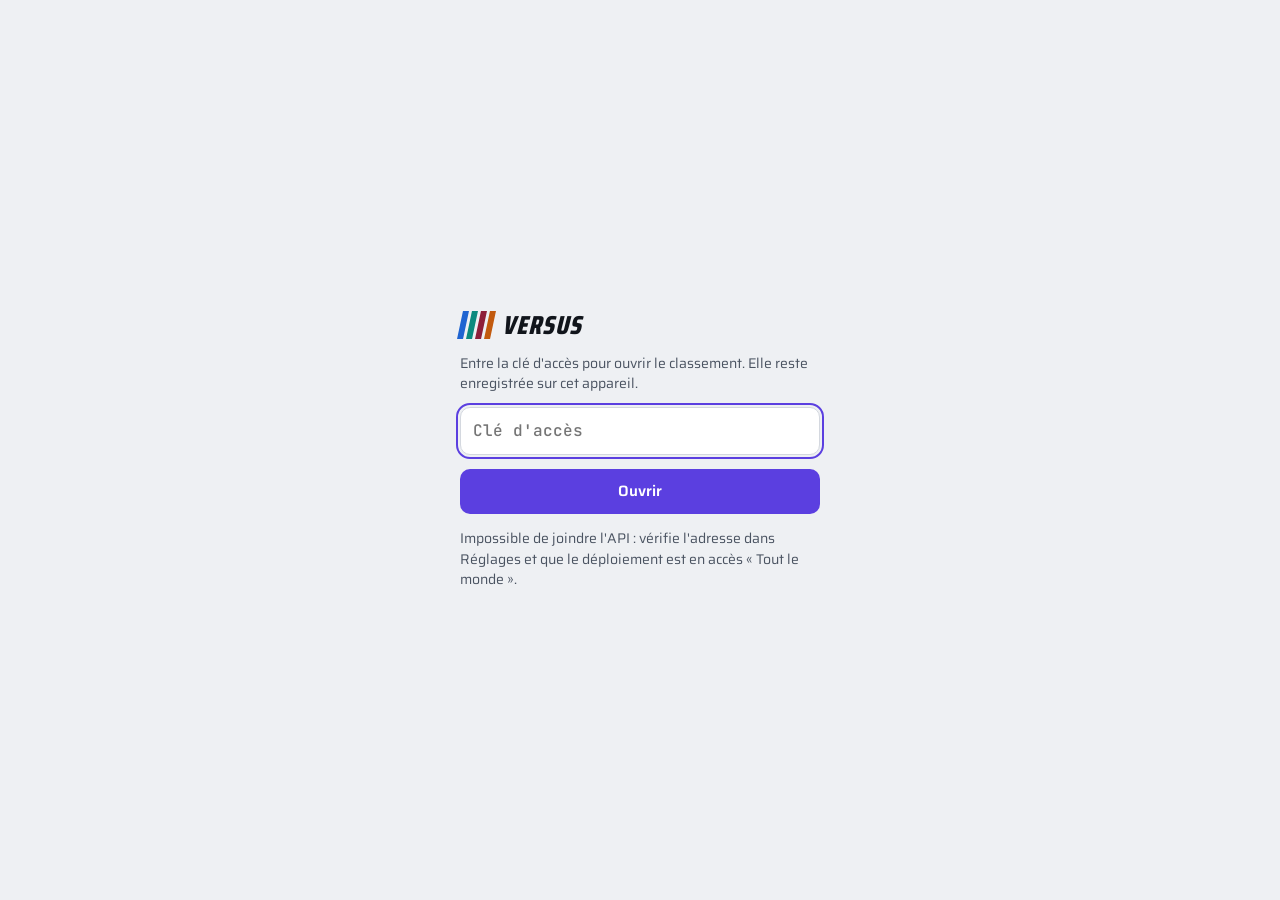
==== commit 152c0742: "v21.08 : derniers changements des livrets affichés en liste (livret en gras) Co-Authored-By: Claude " ====
--- a/index.html
+++ b/index.html
@@ -10,8 +10,8 @@
 <meta name="apple-mobile-web-app-status-bar-style" content="black-translucent">
 <meta name="apple-mobile-web-app-title" content="Versus">
 <link rel="manifest" href="manifest.webmanifest">
-<link rel="icon" type="image/svg+xml" href="icon.svg">
-<link rel="apple-touch-icon" href="icon-180.png">
+<link rel="icon" type="image/svg+xml" href="icon5.svg">
+<link rel="apple-touch-icon" href="icon5-180.png">
 <link rel="preconnect" href="https://fonts.googleapis.com">
 <link rel="preconnect" href="https://fonts.gstatic.com" crossorigin>
 <link rel="stylesheet" href="https://fonts.googleapis.com/css2?family=JetBrains+Mono:wght@400;500;600;700&family=Saira+Condensed:wght@600;700;800&family=Saira:wght@400;500;600&display=swap">
@@ -93,12 +93,17 @@
           <button class="chip" type="button" data-theme-choix="light">Clair</button>
         </div>
       </div>
-      <div class="champ"><label>Aides « ? » sur les termes <small>(MWR, TWR…)</small></label>
-        <div class="chips"><button class="chip" type="button" data-aides-choix="1">Oui</button><button class="chip" type="button" data-aides-choix="0">Non</button></div>
+      <div class="champ" id="regl-aides-jeu"><label>Petits « ? » d'aide</label>
+        <div class="aides-l"><span>dans Moi <small>(MWR, TWR…)</small></span><div class="chips"><button class="chip" type="button" data-aides-choix="1">Oui</button><button class="chip" type="button" data-aides-choix="0">Non</button></div></div>
+        <div class="aides-l"><span>dans le jeu <small>(cartes, pronostic, points…)</small></span><div class="chips"><button class="chip" type="button" data-qr-choix="1">Oui</button><button class="chip" type="button" data-qr-choix="0">Non</button></div></div>
       </div>
       <div class="champ"><button class="btn ghost" type="button" id="son-test">🔔 Tester le son</button><p class="info" id="son-diag" hidden></p></div>
       <div class="champ"><label>Couleur de l'appli</label>
         <div class="chips" id="choix-accent"><button class="chip acc-chip" type="button" data-accent-choix="violet" style="--sw:#9B87FF"><i></i>Violet</button><button class="chip acc-chip" type="button" data-accent-choix="bleu" style="--sw:#4C9AFF"><i></i>Bleu</button><button class="chip acc-chip" type="button" data-accent-choix="turquoise" style="--sw:#2FD1C0"><i></i>Turquoise</button><button class="chip acc-chip" type="button" data-accent-choix="vert" style="--sw:#3DDC84"><i></i>Vert</button><button class="chip acc-chip" type="button" data-accent-choix="or" style="--sw:#F5C542"><i></i>Or</button><button class="chip acc-chip" type="button" data-accent-choix="orange" style="--sw:#FF8A3D"><i></i>Orange</button><button class="chip acc-chip" type="button" data-accent-choix="rose" style="--sw:#F25C9A"><i></i>Rose</button><button class="chip acc-chip" type="button" data-accent-choix="rouge" style="--sw:#FF4D4D"><i></i>Rouge F1</button><button class="chip acc-chip" type="button" data-accent-choix="glace" style="--sw:#B9D7EA"><i></i>Glace</button><button class="chip acc-chip" type="button" data-accent-choix="ecurie" style="--sw:var(--accent-perso, var(--p0))"><i></i>Mon écurie</button></div>
+      </div>
+      <div class="champ"><label>Décors 3D <small>(Complet : tout le décor et les effets de lumière · Léger : décor allégé, plus fluide)</small></label>
+        <div class="chips"><button class="chip" type="button" data-q3d="auto">Auto</button><button class="chip" type="button" data-q3d="complet">Complet</button><button class="chip" type="button" data-q3d="leger">Léger</button></div>
+        <p class="info" id="q3d-info"></p>
       </div>
       <div class="champ"><label>Bandeau des marchés</label>
         <div class="chips">
@@ -141,6 +146,11 @@
       <div class="btn-row"><button class="btn ghost" type="button" id="moi-fichier">📁 Mon fichier : valeurs, actifs, alertes</button></div>
       <div class="btn-row"><button class="btn ghost" type="button" id="moi-tester-versus">🔗 Tester l'envoi du relevé au Versus</button></div>
       <p class="info" id="moi-versus-etat">Vérifie, sans rien envoyer, que ton fichier pourra transmettre ton relevé de fin de mois.</p>
+      <div id="moi-livrets" hidden>
+        <div class="btn-row"><button class="btn ghost" type="button" id="moi-sync-livrets">🔗 Synchroniser mes livrets</button></div>
+        <p class="info">Récupère tout de suite tes mouvements de Livret A, LDDS et LEP saisis dans le Budget (sinon c'est automatique toutes les heures).</p>
+        <div class="info" id="moi-livrets-etat" role="status" aria-live="polite"></div>
+      </div>
     </section>
     <section class="regl">
       <h4>Accès au Versus</h4>
@@ -190,10 +200,10 @@
       <p class="info" id="liaison-etat"></p>
       <div class="btn-row">
         <button class="btn ghost" type="button" id="liaison-bascule">Activer</button>
-        <button class="btn ghost" type="button" id="liaison-test">Tester</button>
         <button class="btn ghost" type="button" id="liaison-import">Importer maintenant</button>
       </div>
-      <div class="btn-row"><button class="btn ghost" type="button" id="liaison-sante">🩺 Santé des Moi</button></div>
+      <div class="btn-row"><button class="btn ghost" type="button" id="liaison-sante">📋 État des relevés</button></div>
+      <p class="info">Vérifie pour chaque joueur que son relevé de fin de mois arrivera (photos, relevé prêt, envoi reçu). Rien n'affiche de montant.</p>
       <div class="liaison-res" id="liaison-res"></div>
     </section>
     <section class="regl" id="bloc-codes" hidden>
@@ -234,5 +244,6 @@
 <script src="js/8-eredor-demarrage.js"></script>
 <script src="js/9-minijeux.js"></script>
 <script src="js/10-avent.js"></script>
+<script src="js/11-regles.js"></script>
 </body>
 </html>
--- a/css/versus.css
+++ b/css/versus.css
@@ -20,7 +20,7 @@
   --up-bg: rgba(74, 222, 128, .12);
   --down-bg: rgba(255, 107, 107, .12);
   --gold: #F5C542; --perime: #FFA94D;
-  --p0: #4C9AFF; --p1: #2FD1C0; --p2: #F25C9A; --p3: #FF8A3D; --p4: #B4E33D;
+  --p0: #4C9AFF; --p1: #2FD1C0; --p2: #B3344F; --p3: #FF8A3D; --p4: #B4E33D;
   --idx: #8C95A3;
   --shade: rgba(0, 0, 0, .35);
   --f-display: "Saira Condensed", "Arial Narrow", "Roboto Condensed", sans-serif;
@@ -33,7 +33,7 @@
     --bg: #EEF0F3; --panel: #FFFFFF; --panel-2: #F5F6F8; --ink: #11151B; --ink-2: #4A5361; --ink-3: #697281;
     --rule: #D4D8DF; --rule-2: #E4E7EC; --accent: #5B3FE0; --accent-ink: #4B30C9;
     --up: #15803D; --down: #C62828; --up-bg: rgba(21, 128, 61, .10); --down-bg: rgba(198, 40, 40, .09);
-    --gold: #B7791F; --perime: #B4500A; --p0: #1F64D1; --p1: #0B8A7E; --p2: #C2185B; --p3: #C25A0E; --p4: #5A8A0C; --idx: #6B7380;
+    --gold: #B7791F; --perime: #B4500A; --p0: #1F64D1; --p1: #0B8A7E; --p2: #8E1F3A; --p3: #C25A0E; --p4: #5A8A0C; --idx: #6B7380;
     --shade: rgba(17, 21, 27, .10); color-scheme: light;
   }
 }
@@ -41,7 +41,7 @@
   --bg: #EEF0F3; --panel: #FFFFFF; --panel-2: #F5F6F8; --ink: #11151B; --ink-2: #4A5361; --ink-3: #697281;
   --rule: #D4D8DF; --rule-2: #E4E7EC; --accent: #5B3FE0; --accent-ink: #4B30C9;
   --up: #15803D; --down: #C62828; --up-bg: rgba(21, 128, 61, .10); --down-bg: rgba(198, 40, 40, .09);
-  --gold: #B7791F; --perime: #B4500A; --p0: #1F64D1; --p1: #0B8A7E; --p2: #C2185B; --p3: #C25A0E; --p4: #5A8A0C; --idx: #6B7380;
+  --gold: #B7791F; --perime: #B4500A; --p0: #1F64D1; --p1: #0B8A7E; --p2: #8E1F3A; --p3: #C25A0E; --p4: #5A8A0C; --idx: #6B7380;
   --shade: rgba(17, 21, 27, .10); color-scheme: light;
 }
 
@@ -335,7 +335,7 @@
 .rv-c h3 { margin: 0; font: italic 800 22px/1.1 var(--f-display); letter-spacing: .05em; text-transform: uppercase; } .rv-c p { margin: 0; font-size: 12.5px; color: rgba(244,245,248,.7); }
 .rv-l { display: grid; gap: 8px; }
 .rv-p { display: grid; grid-template-columns: 34px minmax(0, 1fr) 112px; gap: 10px; align-items: center; text-align: left; opacity: 0; animation: rvVient .4s ease-out forwards; animation-delay: calc(var(--i) * .7s); }
-.rv-n b { display: block; font: italic 700 15px/1.1 var(--f-display); letter-spacing: .05em; text-transform: uppercase; } .rv-n small { font-size: 11.5px; color: rgba(244,245,248,.7); }
+.rv-n b { display: block; font: italic 700 15px/1.1 var(--f-display); letter-spacing: .05em; text-transform: uppercase; } .rv-n small { display: block; font-size: 11.5px; color: rgba(244,245,248,.7); }
 .rv-carte { height: 58px; perspective: 500px; }
 .rv-in { position: relative; width: 100%; height: 100%; transform-style: preserve-3d; animation: rvFlip .7s cubic-bezier(.3,.7,.3,1.2) forwards; animation-delay: calc(var(--i) * .7s + .45s); }
 .rv-dos, .rv-face { position: absolute; inset: 0; display: grid; place-items: center; align-content: center; gap: 1px; border-radius: 10px; backface-visibility: hidden; -webkit-backface-visibility: hidden; border: 1px solid rgba(255,255,255,.18); }
@@ -509,7 +509,7 @@
 .sr-3d { position: relative; margin-top: -4px; }
 .sr-3d canvas.v3d { display: block; cursor: grab; touch-action: pan-y; }
 .sr-3d canvas.v3d:active { cursor: grabbing; }
-.sr-aide { display: block; padding: 4px 14px 14px; min-height: 30px; font: 600 11px/1 var(--f-text); color: rgba(238,240,243,.55); }
+.sr-aide { display: block; padding: 4px 96px 14px; text-align: center; min-height: 30px; font: 600 11px/1 var(--f-text); color: rgba(238,240,243,.55); }
 
 /* ---------- Grand Prix ---------- */
 .pod-tabs { display: flex; gap: 6px; overflow-x: auto; scrollbar-width: none; margin: 0 -2px; padding: 2px; }
@@ -520,7 +520,7 @@
 .tuto-b { flex: none; width: 30px; height: 30px; border-radius: 50%; border: 1px solid var(--rule); background: var(--panel); color: var(--ink-2); font: 700 14px/1 var(--f-text); cursor: pointer; }
 .gp-h { display: flex; justify-content: space-between; align-items: center; gap: 10px; }
 .gp-h .s-k { display: block; }
-.gp-met { margin: 3px 0 0; font-size: 12.5px; line-height: 1.35; color: var(--ink-2); }
+.gp-met { margin: 3px 0 0; font-size: 12.5px; line-height: 1.35; color: var(--ink-2); } .gp-met:empty { display: none; }
 .gp-rejouer { flex: none; padding: 9px 12px; font-size: 13px; }
 .gp-hud { position: absolute; left: 8px; top: 8px; display: flex; gap: 6px; }
 .gp-hud span { padding: 4px 9px; border-radius: 999px; background: rgba(8,10,14,.72); color: #fff; font: 600 11.5px/1.2 var(--f-text); backdrop-filter: blur(4px); }
@@ -573,7 +573,7 @@
 /* vignette d'habillage de piste */
 .vg-piste { width: 100%; height: 56px; border-radius: 8px; }
 @media (max-width: 360px) { .gp-l { grid-template-columns: 18px 34px minmax(0, 1fr) 44px; gap: 6px; padding: 8px; } .main-cartes { gap: 4px; } .carte small { display: none; } }
-@media (prefers-reduced-motion: reduce) { .gp-svg .gp-moi, .gp-meteo, .gp-meteo::after, .gp-svg .gp-fl, .gp-svg .gp-et { animation: none !important; } }
+@media (prefers-reduced-motion: reduce) { .gp-svg .gp-moi, .gp-svg .gp-fl, .gp-svg .gp-et { animation: none !important; } }
 
 /* Avatar : pastille animée derrière le casque */
 .av { position: relative; flex: none; width: 34px; height: 34px; display: grid; place-items: center; border-radius: 50%; overflow: visible;
@@ -675,6 +675,7 @@
 .sr-barre { width: 90px; height: 5px; border-radius: 3px; background: rgba(255,255,255,.1); overflow: hidden; }
 .sr-barre i { display: block; height: 100%; background: linear-gradient(90deg, #B7791F, #F7CF55); }
 .sr-klaxon { position: absolute; right: 12px; bottom: 12px; border: 1px solid rgba(255,255,255,.18); background: rgba(255,255,255,.08); color: #fff; border-radius: 999px; padding: 6px 12px; font: 600 12.5px/1 var(--f-text); cursor: pointer; backdrop-filter: blur(6px); }
+.sr-klaxon.sr-vue { right: auto; left: 12px; }   /* v20.80 · bouton 2D / 3D de l'écurie, en bas à gauche */
 .slot-tabs { display: flex; gap: 6px; overflow-x: auto; scrollbar-width: none; margin: 0 -2px; padding: 2px; }
 .slot-tabs::-webkit-scrollbar { display: none; }
 .slot-tabs button { flex: none; display: grid; gap: 2px; text-align: left; border: 1px solid var(--rule); background: var(--panel); color: var(--ink); border-radius: 12px; padding: 7px 12px; font: italic 800 13px/1.1 var(--f-display); letter-spacing: .08em; text-transform: uppercase; cursor: pointer; }
@@ -786,6 +787,20 @@
 .gar-ex { display: flex; flex-wrap: wrap; gap: 6px; }
 .gar-ex span { padding: 5px 9px; border-radius: 999px; font-size: 12px; font-weight: 600; background: rgba(185,140,255,.12); border: 1px solid rgba(185,140,255,.45); }
 .gr-l:first-child { border-top: 0; }
+/* v20.71 · grille de l'Écurie : la ligne ouvre l'écurie, 📂 la fiche */
+.gr-w { display: flex; align-items: stretch; border-top: 1px solid var(--rule-2); min-width: 0; }
+.gr-w:first-child { border-top: 0; }
+.gr-w.on { background: var(--panel-2); }
+.gr-w .gr-l { border-top: 0; flex: 1; }
+.gr-w .gr-l.on { background: none; }
+.gr-f { flex: none; width: 58px; display: grid; place-content: center; justify-items: center; gap: 2px; border: 0; border-left: 1px solid var(--rule-2); background: none; color: var(--ink-2); font: inherit; font-size: 18px; line-height: 1; cursor: pointer; }
+.gr-f small { font: 600 10.5px/1 var(--f-text); color: var(--ink-3); }
+.gr-f:active, .gr-l:active { background: var(--panel-2); }
+.gar-fiche { width: 100%; display: flex; align-items: center; justify-content: center; gap: 6px; flex-wrap: wrap; }
+.gar-fiche small { font-weight: 400; opacity: .85; font-size: 12px; }
+.fiche-retour { justify-self: start; padding: 8px 14px; font-size: 14px; }
+.pts-nom { cursor: pointer; text-decoration: underline dotted var(--ink-3); text-underline-offset: 3px; }
+.pts-nom .gp-vers-fiche { margin-left: 0; text-decoration: none; }
 .gr-l b { font: italic 700 15px/1.1 var(--f-display); letter-spacing: .05em; text-transform: uppercase; }
 .gr-l .num { font: 700 12px/1 var(--f-num); color: var(--ink-3); margin-left: auto; }
 .defis-m td.n small { display: block; font: 400 11.5px/1.3 var(--f-text); color: var(--ink-3); margin-top: 1px; }
@@ -885,7 +900,7 @@
 .nav-v { width: 26px; height: 26px; border-radius: 7px; border: 1px solid var(--rule); background: var(--panel-2); color: var(--ink); font: 700 15px/1 var(--f-text); cursor: pointer; display: grid; place-items: center; padding: 0; }
 .nav-v:disabled { opacity: .3; cursor: default; }
 /* Bilan de l'année (Wrapped) */
-.wr { --p0: #4C9AFF; --p1: #2FD1C0; --p2: #F25C9A; --p3: #FF8A3D; --p4: #B4E33D; --gold: #F5C542; --up: #3DDC84; --down: #FF5C6C; --c: #9B87FF;
+.wr { --p0: #4C9AFF; --p1: #2FD1C0; --p2: #B3344F; --p3: #FF8A3D; --p4: #B4E33D; --gold: #F5C542; --up: #3DDC84; --down: #FF5C6C; --c: #9B87FF;
   position: fixed; inset: 0; z-index: 90; color: #F4F5F8; background: #0B0D12; display: grid; grid-template-rows: auto 1fr; overflow: hidden; user-select: none; -webkit-user-select: none; }
 .wr::before { content: ""; position: absolute; inset: -20%; background: radial-gradient(circle at 25% 20%, color-mix(in srgb, var(--c) 42%, transparent), transparent 55%), radial-gradient(circle at 85% 90%, color-mix(in srgb, var(--c) 22%, transparent), transparent 50%); transition: background .5s; pointer-events: none; }
 .wr-top { position: relative; display: grid; gap: 10px; padding: calc(env(safe-area-inset-top, 0px) + 12px) 16px 0; }
@@ -1019,6 +1034,11 @@
 .stack i { display: block; height: 100%; min-width: 3px; }
 
 .info { font-size: 12.5px; color: var(--ink-3); margin: 0; }
+/* v21.08 : résultat de « 🔗 Synchroniser mes livrets » + ses derniers changements (une ligne par changement, le livret en gras) */
+#moi-livrets-etat .sync-titre { margin: 8px 0 2px; font-weight: 600; color: var(--ink-2); }
+#moi-livrets-etat .sync-recents { list-style: none; margin: 0; padding: 0; }
+#moi-livrets-etat .sync-recents li { margin: 3px 0; line-height: 1.35; overflow-wrap: anywhere; }
+#moi-livrets-etat .sync-recents b { color: var(--ink); font-weight: 700; }
 
 /* Barre du bas */
 .tabbar { position: fixed; left: 0; right: 0; bottom: 0; z-index: 25; background: var(--panel); border-top: 1px solid var(--rule); padding-left: max(8px, env(safe-area-inset-left, 0px)); padding-right: max(8px, env(safe-area-inset-right, 0px)); padding-bottom: env(safe-area-inset-bottom, 0px); }
@@ -1092,10 +1112,13 @@
 .liaison-res { display: grid; gap: 0; font-size: 13px; }
 .liaison-res div { display: flex; justify-content: space-between; gap: 10px; padding: 6px 0; border-top: 1px solid var(--rule-2); }
 .liaison-res b { font-family: var(--f-num); font-weight: 600; }
-.liaison-res div.sante { display: block; line-height: 1.45; }   /* v20.36 : Santé des Moi */
-.liaison-res div.sante b { display: block; font-family: inherit; }
+.liaison-res div.sante { display: flex; justify-content: flex-start; align-items: flex-start; gap: 8px; line-height: 1.45; }   /* État des relevés : une ligne par joueur */
+.liaison-res div.sante .sante-ico { flex: none; }
+.liaison-res div.sante p { margin: 0; min-width: 0; overflow-wrap: anywhere; }
+.liaison-res div.sante b { font-family: inherit; }
 .liaison-res div.sante.rouge b { color: var(--down); }
 .liaison-res .sante-titre { font-weight: 600; }
+.liaison-res .sante-duree { margin-top: 0; }
 .jl { display: grid; grid-template-columns: minmax(0, 1fr) auto; gap: 3px 10px; padding: 11px 0; border-top: 1px solid var(--rule); }
 .jl .m { font: italic 700 15px/1.2 var(--f-display); letter-spacing: .04em; text-transform: uppercase; }
 .jl .v { font: 600 14px/1.2 var(--f-num); text-align: right; }
@@ -1632,7 +1655,7 @@
 .ic.or { --ic-acc: var(--gold); } .ic.argent { --ic-acc: #B8C0CC; } .ic.bronze { --ic-acc: #C98A4B; }
 .pod-tabs .ic { width: 22px; height: 22px; } .carte .c-ico .ic { width: 28px; height: 28px; }
 /* v16.29 · croix des bulles de détail */
-.toast { display: flex; align-items: flex-start; gap: 10px; pointer-events: auto; } .toast .tst-t { flex: 1; }
+.toast { display: flex; align-items: flex-start; gap: 10px; pointer-events: auto; width: max-content; }   /* v20.83 : un long message prend la largeur de l'écran (il était coincé dans la moitié droite) */ .toast .tst-t { flex: 1; }
 .toast .tst-x { flex: none; border: 0; background: rgba(127,127,127,.18); color: inherit; width: 26px; height: 26px; border-radius: 50%; font-size: 13px; line-height: 26px; padding: 0; cursor: pointer; margin: -2px -4px -2px 0; }
 .p2-portrait, .p2-portrait .av { width: 100%; height: 100%; display: block; } .p2-portrait .av { border-radius: 50%; }
 /* 🗝️ V16.61 · chasse au trésor (Visite 3D) : l'objet caché, ses étincelles, l'énigme du mois, le compteur */
@@ -1650,6 +1673,68 @@
 .gp-indice { display: none; margin-top: 3px; font-weight: 700; color: #FFE08A; } .gp-chercheurs { display: none; margin-top: 3px; opacity: .85; font-size: 11px; }
 .gp-enigme.ouverte .gp-indice, .gp-enigme.ouverte .gp-chercheurs { display: block; }
 .gp-enigme.cache, .gp-piste.en2d .gp-enigme, .gp-piste.en2d .gp-tresor { display: none; }
+/* v20.74 · ⏱️ chasse chronométrée : « 🔍 Je lance ma recherche » en tête de l'encadré, puis le chrono qui tourne (l'encadré est toujours sombre) */
+.gp-lance { display: flex; flex-wrap: wrap; align-items: center; gap: 4px 8px; margin: 1px 0 5px; white-space: normal; cursor: default; }
+.gp-lance small { flex: 1 1 100%; min-width: 0; font-size: 10.5px; line-height: 1.25; opacity: .82; }
+.gp-lance b { white-space: nowrap; }
+.gp-enigme:not(.ouverte) .gp-lance.on small { display: none; }   /* fermé : le chrono et son bouton suffisent */
+.gp-lancer { flex: none; min-height: 34px; padding: 7px 13px; border-radius: 999px; border: 1px solid #FFE08A; background: linear-gradient(180deg, #FFE58F, #F2B92C); color: #3A2600; font: 800 12.5px/1 var(--f-text); cursor: pointer; box-shadow: 0 0 0 0 rgba(255,224,138,.6); }
+.gp-lancer.arme { background: linear-gradient(180deg, #FF8A5C, #E8461E); border-color: #FFC2A8; color: #fff; }
+.gp-lancer:disabled { opacity: .7; cursor: wait; }
+.gp-lance.on { gap: 6px; } .gp-lance.on b { color: #FFE08A; font: 800 15px/1 var(--f-text); font-variant-numeric: tabular-nums; }
+.gp-arret { flex: none; min-height: 32px; padding: 6px 11px; border-radius: 999px; border: 1px solid rgba(255,224,138,.55); background: rgba(255,255,255,.1); color: #F3E6C4; font: 700 12px/1 var(--f-text); cursor: pointer; }
+.gp-arret:disabled { opacity: .7; cursor: wait; }
+.gp-lance.pause b { color: #C8D2E0; font: 800 15px/1 var(--f-text); font-variant-numeric: tabular-nums; }
+.gp-tresor-appel .gp-chr { font-weight: 800; color: #FFE08A; font-variant-numeric: tabular-nums; }
+@media (prefers-reduced-motion: no-preference) { .gp-lancer:not(.arme):not(:disabled) { animation: gpLance 2.2s ease-in-out infinite; } .gp-lancer.arme { animation: gpArme .5s ease-in-out infinite alternate; } }
+@keyframes gpLance { 50% { box-shadow: 0 0 0 5px rgba(255,224,138,0); } 0% { box-shadow: 0 0 0 0 rgba(255,224,138,.55); } }
+@keyframes gpArme { to { transform: scale(1.04); } }
+.cb-ec.m-or { stroke: #FFE58A; stroke-width: 1.6; } .cb-ec.m-argent { stroke: #D9E2EC; stroke-width: 1.6; } .cb-ec.m-bronze { stroke: #D08A4E; stroke-width: 1.6; }   /* v20.74 : liseré de l'éclat selon le classement au temps */
+.cb-med { font-weight: 700; }
+.cb-tps { font-size: 13.5px; } .cb-tps b { font-variant-numeric: tabular-nums; } .cb-tps small { display: block; margin-top: 3px; font-size: 11.5px; opacity: .8; }
+.cbo-c .cb-tps { color: #F4F5F8; } .cbo-c .cb-tps b { color: #F7CF55; }
+.cn-rang { margin-top: -4px !important; font-size: 15px !important; font-weight: 800; color: #F7CF55 !important; }
+/* v20.84 · éclats fer (gris sombre, un peu rouillé) et pierre (brute, mate) */
+.cb-ec.m-fer { stroke: #8A6A58; stroke-width: 1.6; stroke-dasharray: 2.2 .8; } .cb-ec.m-pierre { stroke: #9C968C; stroke-width: 1.4; stroke-dasharray: .9 .9; }
+/* v20.84 · ⏱️ classement du trésor en direct (encadré, fenêtre, Coupe) */
+.gp-enigme.ouverte { max-height: calc(100% - 16px); overflow-y: auto; overscroll-behavior: contain; } .gp-piste.v2 .gp-enigme.ouverte { max-height: calc(100% - 16px - var(--st, 0px)); overscroll-behavior: contain; }   /* v20.84 : avec le classement, l'encadré ouvert défile au lieu de sortir de la piste */
+.gp-piste.avec-enigme:not(.gp-plein *) .gp-enigme.ouverte { max-height: calc(100% - 104px - var(--st, 0px)); }   /* v20.84 : en petite vue, l'encadré ouvert s'arrête sous le joystick (en haut à droite) */
+.gp-enigme .tc-l li { padding: 2px 6px; font-size: 11.5px; } .gp-enigme .tc-md { font-size: 14px; } .gp-enigme .tc-md.tc-n { width: 17px; height: 17px; font-size: 10px; }
+.tc-cl { margin: 4px 0 2px; white-space: normal; } .tc-t { display: block; font-size: 12px; margin-bottom: 3px; }
+.tc-l { list-style: none; margin: 0; padding: 0; display: grid; gap: 2px; }
+.tc-l li { display: grid; grid-template-columns: 24px minmax(0, 1fr) auto; align-items: center; gap: 6px; padding: 3px 6px; border-radius: 8px; background: rgba(127,127,127,.12); font-size: 12.5px; }
+.tc-l li.moi { background: rgba(247,207,85,.22); box-shadow: inset 0 0 0 1px rgba(247,207,85,.55); }
+.tc-l .tc-nom { min-width: 0; overflow: hidden; text-overflow: ellipsis; white-space: nowrap; }
+.tc-l .tc-tps { font-weight: 800; font-variant-numeric: tabular-nums; white-space: nowrap; }
+.tc-l .tc-tard { grid-column: 2 / -1; font-size: 10.5px; opacity: .75; }
+.tc-md { font-size: 16px; line-height: 1; text-align: center; }
+.tc-md.tc-n { display: inline-grid; place-items: center; width: 20px; height: 20px; border-radius: 50%; font: 800 11px/1 var(--f-text); background: rgba(127,127,127,.3); }
+.tc-md.m-fer { background: radial-gradient(circle at 35% 30%, #8E949B, #4A4F56 60%, #6B4A36); color: #F1ECE8; }
+.tc-md.m-pierre { background: #A49C90; color: #2E2A24; }
+.tc-souv { margin: 2px 0 6px; font-size: 11.5px; opacity: .9; }   /* v20.86 : l'énigme résolue, gardée en souvenir par le trouveur */
+.tc-pal { font-weight: 600; opacity: .8; white-space: nowrap; } .tc-l .tc-tps { text-align: right; white-space: normal; }
+.tr-paliers { list-style: none; margin: 0; padding: 0; display: grid; gap: 4px; } .tr-paliers li { display: flex; align-items: center; gap: 8px; font-size: 12.5px; }
+.tr-paliers b { display: inline-grid; place-items: center; width: 20px; height: 20px; border-radius: 50%; background: var(--panel-2, rgba(127,127,127,.15)); border: 1px solid var(--rule, rgba(127,127,127,.3)); font-size: 11px; }
+.cn-pal { margin: -6px 0 2px !important; font-size: 13px !important; opacity: .85; }
+.tc-etat { display: block; margin-top: 3px; font-size: 10.5px; opacity: .85; } .tc-cl.fin .tc-etat { font-weight: 700; opacity: 1; }
+.tc-aide, .tc-voir { margin-top: 5px; padding: 5px 10px; border-radius: 999px; border: 1px solid currentColor; background: transparent; color: inherit; font: 700 11.5px/1.1 var(--f-text); cursor: pointer; opacity: .9; }
+.tc-b .rg-corps { padding: 12px 16px 18px; } .tc-b .tc-cl { margin: 0 0 10px; } .tc-b .tc-l li { font-size: 14px; padding: 6px 8px; } .tc-b .tc-t { font-size: 15px; margin-bottom: 6px; } .tc-b .tc-etat { font-size: 12.5px; }
+.tc-b .btn.tc-aide { opacity: 1; }
+.gp-tresor-appel .tc-mini { color: #FFE08A; opacity: 1; }
+.tv-fige { font-weight: 800; color: #F7CF55; }
+/* v20.84 · la règle du trésor en images : 4 étapes, gains, quand, coincé */
+.tr-regle { margin: 8px 0 2px; }
+.tr-etapes { list-style: none; margin: 0; padding: 0; display: grid; grid-template-columns: 1fr 1fr; gap: 6px; }
+.tr-e { position: relative; display: flex; flex-direction: column; gap: 2px; padding: 8px 8px 8px 10px; border-radius: 12px; background: var(--panel-2, rgba(127,127,127,.12)); border: 1px solid var(--rule, rgba(127,127,127,.25)); }
+.tr-n { position: absolute; top: 6px; right: 8px; font: 800 11px/1 var(--f-text); opacity: .55; }
+.tr-i { font-size: 24px; line-height: 1.1; } .tr-e b { font-size: 13px; line-height: 1.2; } .tr-e small { font-size: 11.5px; line-height: 1.3; color: var(--ink-2, inherit); }
+.tr-k { margin: 12px 0 4px !important; font-weight: 800; font-size: 13.5px; }
+.tr-p { margin: 4px 0 !important; font-size: 12.5px; line-height: 1.4; }
+.tr-noel { margin: 4px 0 6px !important; padding: 6px 10px; border-radius: 10px; background: rgba(46,196,182,.14); font-size: 12.5px; }
+.tr-gains { list-style: none; margin: 0; padding: 0; display: flex; flex-wrap: wrap; gap: 5px; }
+.tr-g { display: inline-flex; align-items: center; gap: 4px; padding: 4px 9px; border-radius: 999px; font-size: 12px; font-weight: 700; border: 1px solid var(--rule, rgba(127,127,127,.3)); background: var(--panel, transparent); }
+.tr-g.m-or { border-color: #E8B04A; } .tr-g.m-argent { border-color: #AEB8C4; } .tr-g.m-bronze { border-color: #C47A3E; } .tr-g.m-fer { border-color: #6B5446; } .tr-g.m-pierre { border-color: #A49C90; border-style: dashed; }
+@media (max-width: 340px) { .tr-etapes { grid-template-columns: 1fr; } }
 .gp-tresor-appel { display: none; position: absolute; left: 8px; bottom: 8px; z-index: 3; max-width: calc(100% - 16px); padding: 6px 12px; border-radius: 12px; border: 1px solid rgba(255,224,138,.45); background: rgba(8,10,14,.74); color: #F3E6C4; font: 500 12px/1.3 var(--f-text); text-align: left; cursor: pointer; }
 .gp-tresor-appel b { color: #FFE08A; } .gp-tresor-appel small { display: block; opacity: .8; font-size: 10.5px; }
 .gp-piste.en2d .gp-tresor-appel { display: block; }
@@ -1789,7 +1874,8 @@
 .gp-plein.v2 .gp-piste > :is(.gp-btns, .gp-spe, .gp-tresor-appel) { display: none !important; }
 .gp-plein.v2 .gp-hud { top: calc(env(safe-area-inset-top, 0px) + 10px); left: 10px; right: auto; }
 .gp-plein.v2 .gp-suivi { left: calc(env(safe-area-inset-left, 0px) + 10px); bottom: calc(env(safe-area-inset-bottom, 0px) + 10px); }
-.gp-plein.v2 .gp-enigme { left: auto; right: calc(env(safe-area-inset-right, 0px) + 10px); bottom: calc(env(safe-area-inset-bottom, 0px) + 10px); max-width: min(60%, 420px); }
+.gp-plein.v2 .gp-enigme { left: auto; right: calc(env(safe-area-inset-right, 0px) + 10px); bottom: calc(env(safe-area-inset-bottom, 0px) + 10px); max-width: min(380px, calc(100% - 130px - env(safe-area-inset-left, 0px) - env(safe-area-inset-right, 0px))); }   /* trésor compact, 26/11 : à droite du joystick, jamais sur le centre */
+@media (orientation: landscape) { .gp-plein.v2 .gp-enigme { max-width: min(380px, 44%); } }
 .gpp-bar { position: absolute; z-index: 5; top: calc(env(safe-area-inset-top, 0px) + 8px); right: calc(env(safe-area-inset-right, 0px) + 8px); display: flex; align-items: center; gap: 6px; }
 .gpp-bar .gp-sel.mini { background: rgba(8,10,14,.62); border-color: rgba(255,255,255,.16); backdrop-filter: blur(6px); -webkit-backdrop-filter: blur(6px); color: #fff; }
 .gpp-bar .gp-sel.mini button[aria-pressed="true"] { color: #0B0D12; background: #fff; }
@@ -1823,13 +1909,17 @@
 /* 19/11 : en portrait, le sélecteur (avec 🛸 Survol) sur la 1re ligne, ▶ ⏭ ✕ ensemble sur la 2de */
 @media (max-width: 560px) { .gpp-bar { row-gap: 3px; } .gpp-bar::after { content: ""; flex-basis: 100%; height: 0; order: 1; } .gpp-bar .gpp-b { order: 2; } }
 /* v17.35 · 🗝️ Aperçu admin du trésor, sur la page Course (exemple inventé) : un petit bandeau dans la piste, qui la suit en plein écran */
-.tap-band { position: absolute; z-index: 6; top: 6px; left: 6px; right: 6px; display: flex; flex-wrap: wrap; align-items: center; gap: 4px 5px; padding: 4px 5px 4px 8px; border-radius: 10px; background: rgba(255,224,138,.93); color: #2A1E05; font: 600 10.5px/1.2 var(--f-text); box-shadow: 0 2px 8px rgba(0,0,0,.3); }
+.tap-band { position: absolute; z-index: 6; top: 6px; left: 6px; max-width: calc(100% - 104px); display: flex; flex-wrap: nowrap; align-items: center; gap: 4px; padding: 3px; border-radius: 10px; background: rgba(255,224,138,.93); color: #2A1E05; font: 600 10.5px/1.2 var(--f-text); box-shadow: 0 2px 8px rgba(0,0,0,.3); }
 .tap-band button { min-height: 26px; padding: 0 7px; border: 1px solid rgba(42,30,5,.28); border-radius: 8px; background: rgba(255,255,255,.55); color: inherit; font: 600 11px/1 var(--f-text); cursor: pointer; }
 .tap-band button[aria-pressed="true"] { background: #2A1E05; color: #FFE08A; border-color: #2A1E05; }
 .tap-band .tap-seg { display: inline-flex; gap: 2px; }
-.tap-band .tap-x { margin-left: auto; font-weight: 800; }
-.tap-band .tap-br { flex-basis: 100%; height: 0; }
-.tap-band > b { font-weight: 700; white-space: nowrap; overflow: hidden; text-overflow: ellipsis; min-width: 0; flex: 1 1 0; }
+/* trésor compact, 26/11 (Théo) · une seule ligne, repliée par défaut (« 👁️ Aperçu · exemple ▸ » + ✕) ; dépliée, ses outils défilent sur la même ligne si la place manque */
+.tap-band button { flex: none; white-space: nowrap; }
+.tap-band .tap-x { font-weight: 800; padding: 0 8px; }
+.tap-band .tap-plie { border-color: transparent; background: transparent; font-weight: 700; }
+.tap-band .tap-outils { display: none; min-width: 0; flex: 0 1 auto; align-items: center; gap: 4px; overflow-x: auto; scrollbar-width: none; }
+.tap-band .tap-outils::-webkit-scrollbar { display: none; }
+.tap-band.ouverte .tap-outils { display: flex; }
 .gp-plein.v2 .tap-band { top: calc(env(safe-area-inset-top, 0px) + 56px); left: calc(env(safe-area-inset-left, 0px) + 10px); right: auto; max-width: min(calc(100% - 20px), 560px); }
 /* v17.35 · 🌡️ jauge chaud-froid de la chasse au trésor (à partir du 21, tant que personne n'a trouvé) : discrète, en 📺 Visite seulement, sans direction */
 .gp-jauge { position: absolute; z-index: 3; left: 8px; bottom: 42px; display: flex; align-items: center; gap: 7px; padding: 4px 10px 4px 8px; border-radius: 999px; background: rgba(8,10,14,.62); color: #F3E6C4; font: 700 11.5px/1 var(--f-text); backdrop-filter: blur(4px); -webkit-backdrop-filter: blur(4px); pointer-events: none; transition: background .4s; }
@@ -1842,16 +1932,48 @@
 .gp-jauge[data-n="3"] .gj-segs i.on { background: #FF3B2F; }
 .gp-jauge[data-n="3"] { background: rgba(120,20,10,.72); }
 .gp-plein.v2 .gp-jauge { left: calc(env(safe-area-inset-left, 0px) + 10px); bottom: calc(env(safe-area-inset-bottom, 0px) + 10px); }
-.gp-piste:has(.gp-jauge:not(.cache)) .p3-joy, .gp-piste:has(.gp-enigme) .p3-joy { bottom: calc(env(safe-area-inset-bottom, 0px) + 74px) !important; }   /* v20.39 : le joystick remonte au-dessus de la jauge et de l'énigme */
+.gp-piste:has(.gp-jauge:not(.cache)) .p3-joy { bottom: calc(env(safe-area-inset-bottom, 0px) + 74px) !important; }
+/* v20.74 · pendant une chasse au trésor (énigme affichée), le joystick passe en haut à droite : il ne couvre plus « ⏸️ Mettre en pause » ni « ▶️ Reprendre »
+   (2 règles : :has, et la classe .avec-enigme posée par l'appli pour les navigateurs sans :has) */
+.gp-piste:has(.gp-enigme) .p3-joy { left: auto !important; right: 10px !important; margin-left: 0 !important; top: 10px !important; bottom: auto !important; width: 80px !important; height: 80px !important; }
+.gp-piste.avec-enigme .p3-joy { left: auto !important; right: 10px !important; margin-left: 0 !important; top: 10px !important; bottom: auto !important; width: 80px !important; height: 80px !important; }
+/* en plein écran, le haut est pris par les barres : le joystick va en bas à gauche, au-dessus de la jauge (l'énigme est à droite) */
+.gp-plein .gp-piste:has(.gp-enigme) .p3-joy { right: auto !important; left: calc(env(safe-area-inset-left, 0px) + 10px) !important; top: auto !important; bottom: calc(var(--st, 0px) + env(safe-area-inset-bottom, 0px) + 52px) !important; }
+.gp-plein .gp-piste.avec-enigme .p3-joy { right: auto !important; left: calc(env(safe-area-inset-left, 0px) + 10px) !important; top: auto !important; bottom: calc(var(--st, 0px) + env(safe-area-inset-bottom, 0px) + 52px) !important; }   /* v20.39 : le joystick remonte au-dessus de la jauge et de l'énigme */
 @media (orientation: portrait) {   /* plein écran tenu en portrait : la barre des vues passe sur deux lignes → le bandeau de l'aperçu descend, la jauge monte au-dessus de l'énigme */
   .gp-plein.v2 .tap-band { top: calc(env(safe-area-inset-top, 0px) + 106px); }
   .gp-plein.v2 .gp-jauge { bottom: calc(env(safe-area-inset-bottom, 0px) + 48px); }
 }
 /* v17.39 (Théo) : en plein écran, l'énigme, le 2e indice et les chercheurs sont affichés en entier (en Visite comme sur la carte 2D) */
 .gp-plein .gp-enigme { white-space: normal; font-size: 13px; line-height: 1.4; padding: 8px 12px; }
-.gp-plein .gp-enigme .gp-indice, .gp-plein .gp-enigme .gp-chercheurs { display: block; }
+.gp-plein .gp-enigme .gp-indice { display: block; }   /* trésor compact, 26/11 : le classement, lui, attend qu'on déplie l'encadré */
 .gp-plein .gp-piste.en2d .gp-enigme:not(.cache) { display: block; }
 .gp-plein .gp-piste.en2d .gp-tresor-appel { bottom: auto; top: calc(env(safe-area-inset-top, 0px) + 56px); }
+/* trésor compact, 26/11 (Théo : « encombré, ça cache la course ») · l'encadré du trésor REPLIÉ par défaut : une pastille « 🗝️ Trésor · 🔍 Lancer » (ou ⏱️ le chrono, ou ⏸️ la pause) ;
+   un toucher la déplie (explication courte, classement, « ❔ Comment ça marche »), un autre la replie. Pendant la recherche, l'énigme et les indices restent lisibles,
+   repliés compris, mais l'encadré s'arrête avant le centre de la piste. */
+.gp-enigme { right: auto; max-width: calc(100% - 16px); white-space: normal; overflow-x: hidden; overflow-y: auto; overscroll-behavior: contain; }
+.gp-enigme.actif { right: 8px; }
+.gp-plein.v2 .gp-enigme.actif { width: 100%; }
+.gp-enigme:not(.ouverte) :is(.gp-lance small, .gp-chercheurs) { display: none; }
+.gp-enigme.repos:not(.ouverte) :is(.gp-txt, .gp-indice) { display: none; }
+.gp-enigme.repos:not(.ouverte), .gp-enigme.trouvee:not(.ouverte) { border-radius: 999px; padding: 4px 6px 4px 12px; border: 1px solid rgba(255,224,138,.4); }
+.gp-enigme.trouvee:not(.ouverte) { white-space: nowrap; text-overflow: ellipsis; padding: 7px 10px 7px 12px; }
+.gp-enigme:not(.ouverte) .gp-lance { margin: 0; flex-wrap: nowrap; }
+.gp-enigme.actif:not(.ouverte) .gp-lance { margin-bottom: 4px; }
+.gp-enigme.actif .gp-indice { display: block; }
+.gp-enigme.actif:not(.ouverte) { max-height: calc(50% - var(--st, 0px) - 16px); }
+.gp-plein.v2 .gp-enigme.actif:not(.ouverte) { max-height: calc(50% - var(--st, 0px) - env(safe-area-inset-bottom, 0px) - 26px); }
+.gp-plein.v2 .gp-enigme.ouverte { max-height: calc(100% - 66px - var(--st, 0px) - env(safe-area-inset-top, 0px) - env(safe-area-inset-bottom, 0px)); }   /* sous la barre des vues */
+@media (orientation: portrait) { .gp-plein.v2 .gp-enigme.ouverte { max-height: calc(100% - 116px - var(--st, 0px) - env(safe-area-inset-top, 0px) - env(safe-area-inset-bottom, 0px)); } }
+.gp-txt { display: block; }
+.gp-tag { color: #FFE08A; font: 800 12.5px/1 var(--f-text); white-space: nowrap; }
+.gp-enigme .gp-lancer { min-height: 32px; padding: 6px 12px; }
+.gp-plie { flex: none; display: inline-grid; place-items: center; width: 24px; height: 24px; margin-left: auto; border-radius: 50%; background: rgba(255,255,255,.1); color: #FFE08A; font-size: 11px; line-height: 1; }
+.gp-plie::after { content: "▾"; } .gp-enigme.ouverte .gp-plie::after { content: "▴"; }
+.gp-enigme.trouvee .gp-plie { display: inline-grid; margin: -4px 0 -4px 6px; vertical-align: middle; }
+.gp-enigme .gp-lance > small { order: 5; }
+@media (orientation: landscape) and (max-height: 440px) { .gp-plein .gp-enigme { font-size: 12.5px; line-height: 1.35; } }
 
 /* v17.45 : le lien vers le suivi Artema se voit (bordure pleine, bouton « Voir le détail ») */
 .art-lien { border-width: 1.5px; padding: 12px; box-shadow: 0 2px 10px color-mix(in srgb, var(--c) 18%, transparent); }
@@ -1932,7 +2054,7 @@
 .ex26-l .t { font: 700 14px/1 var(--f-num); font-variant-numeric: tabular-nums; }
 .ex26-l.ici .nm { color: var(--accent-ink); }
 .ex26-p { margin: 2px 0 0; font-size: 11.5px; color: var(--ink-3); }
-/* Podium · saison : le nom ouvre la fiche */
+/* Podium : le nom ouvre la fiche (décembre compris depuis v20.71) */
 [data-gp-fiche] { cursor: pointer; }
 .gp-vers-fiche { font-style: normal; margin-left: 4px; color: var(--ink-3); font-weight: 600; }
 /* Fiche · vitrine : palmarès en 3 chiffres + étagère de badges (prête pour les ~20 familles : une niche par famille) */
@@ -1940,10 +2062,16 @@
 .vt-palm div { display: grid; justify-items: center; padding: 8px 4px; border-radius: 10px; background: var(--panel-2); }
 .vt-palm b { font: italic 800 22px/1 var(--f-display); }
 .vt-palm small { font-size: 10.5px; color: var(--ink-3); text-align: center; }
-.vt-etagere { display: flex; flex-wrap: wrap; gap: 6px; padding: 8px; border-radius: 10px; background: linear-gradient(180deg, transparent 70%, color-mix(in srgb, var(--ink) 8%, transparent)); border-bottom: 3px solid color-mix(in srgb, var(--ink) 18%, transparent); }
-.vt-niche { display: grid; place-items: center; min-width: 34px; height: 34px; border-radius: 8px; background: var(--panel-2); }
-.vt-niche .bdg { margin: 0; font-size: 16px; border: 0; background: none; padding: 0; }
-.vt-niche.plus { font: 700 12px/1 var(--f-text); color: var(--ink-3); }
+/* v20.83 · vitrine : tout s'explique au toucher (chiffres, badges, pastilles, plaque) */
+.vt-palm .vt-chif { all: unset; box-sizing: border-box; cursor: help; display: grid; justify-items: center; padding: 8px 4px; border-radius: 10px; background: var(--panel-2); color: var(--ink); -webkit-tap-highlight-color: transparent; }
+.vt-palm .vt-chif:active, .vt-badges [data-bdg]:active, .vt-med:active { transform: scale(.96); }
+.vt-palm .vt-chif:focus-visible, .vt-badges [data-bdg]:focus-visible, .vt-med:focus-visible, .vt-plaque [data-bdg]:focus-visible { outline: 2px solid var(--accent); outline-offset: 2px; }
+.vt-st { display: flex; align-items: baseline; gap: 8px; flex-wrap: wrap; margin-bottom: -4px; } .vt-st b { font-size: 13px; } .vt-st small { font-size: 11px; color: var(--ink-3); }
+.vt-med.vt-spe { border-radius: 50%; background: radial-gradient(circle at 35% 30%, color-mix(in srgb, #F5C542 45%, var(--panel-2)), var(--panel-2) 70%); border: 1.5px solid color-mix(in srgb, #E8B640 70%, transparent); }
+.vt-med.vt-spe .cc-emo { margin: 0; font-size: 22px; }
+.vt-pin { position: absolute; top: -3px; right: -3px; font-size: 11px; font-style: normal; line-height: 1; pointer-events: none; }
+.vt-badges span { position: relative; cursor: help; } .vt-badges .vt-pin { top: -6px; right: -4px; }
+.vt-qui { padding: 6px 10px; border-radius: 10px; background: color-mix(in srgb, currentColor 10%, transparent); color: inherit; }
 
 /* lot47 · filtres compacts (pastilles enveloppe + période, petites listes pour les indices) */
 .filtres-c { display: grid; gap: 6px; }
@@ -2173,7 +2301,7 @@
 @media (max-width: 360px) { .tm-grille, .sec-grille { grid-template-columns: minmax(0, 1fr); } .cour { grid-template-columns: 34px minmax(0, 1fr); } .cour-i { width: 34px; height: 34px; } .titre-svg { width: 28px; height: 28px; } .cour-q { grid-column: 2; justify-items: start; text-align: left; } }
 
 /* v20.46 · objets d'écurie des univers (Chocolaterie, Mur des titans, Petit Chef, Merveilles) : tout dessiné par nous */
-.lv-chocolat, .lv-carte { -webkit-background-clip: text; background-clip: text; color: transparent !important; }
+.lv-chocolat, .lv-roinoel, .lv-carte { -webkit-background-clip: text; background-clip: text; color: transparent !important; }
 .lv-chocolat { background-image: linear-gradient(90deg, #8B4A23, #D9965B 38%, #6B3417 62%, #C98A55); }
 .lv-carte { background-image: repeating-linear-gradient(90deg, #E0303F 0 .55em, #5E6672 .55em 1.1em); }
 :root[data-theme="dark"] .lv-carte { background-image: repeating-linear-gradient(90deg, #FF5A66 0 .55em, #E8ECF2 .55em 1.1em); }
@@ -2311,10 +2439,9 @@
 .gp-piste.v2 .gp-st .gp-pop .av { width: 18px; height: 18px; flex: none; }
 .gp-piste.v2 .gp-st .gp-pop small, .gp-piste.v2 .gp-st .gp-pop b small { display: none; }
 .gp-piste.v2 .gp-st .gp-pop .gp-pop-u { display: none; } .gp-pop-u { font-style: normal; }
-/* v20.52 (Théo) · grille 2D en quinconce : la pastille est posée à côté de sa voiture (sans pointe) ; 🎬 course de démonstration ; météo animée de la carte 2D */
+/* v20.52 (Théo) · grille 2D en quinconce : la pastille est posée à côté de sa voiture (sans pointe) ; 🎬 course de démonstration */
 .gp-t3.grille::after { display: none; }
 .gp-demo { padding: 7px 12px; font-size: 12.5px; line-height: 1.15; text-align: center; }
-.gp-rendu > canvas.p2-meteo { cursor: default; }
 
 /* ================= 🎲 Mini-jeux du mois (js/9-minijeux.js) : carte du jour, révélation, cérémonie, vitrine, aperçu ================= */
 .mj-carte { margin: 12px 0; padding: 12px 14px 12px; border-radius: 16px; border: 1px solid color-mix(in srgb, #E8742A 45%, var(--rule)); background: radial-gradient(120% 80% at 50% 0%, color-mix(in srgb, #E8742A 13%, var(--panel)), var(--panel)); display: grid; gap: 8px; min-width: 0; }
@@ -2366,6 +2493,7 @@
 .mo-encours b { color: #5BE3A8; }
 .mj-cer-tab { margin: 0; padding-left: 22px; text-align: left; display: grid; gap: 3px; font-size: 13px; } .mj-cer-tab li { display: flex; justify-content: space-between; gap: 8px; } .mj-cer-tab li.or b { color: #F7CF55; } .mj-cer-tab small { opacity: .8; }
 .mj-rev.reduit *, .mj-cer.reduit * { animation: none !important; }
+.mj-rev, .mj-cer { z-index: 99; }   /* v20.72 · au-dessus du panneau d'aperçu admin (.regles, 97) */
 @media (prefers-reduced-motion: reduce) { .mj-carte *, .mj-rev *, .mj-cer *, .mj-aller { animation: none !important; } }
 /* vitrine */
 .sec-t.sec-2028 { cursor: default; opacity: .55; filter: grayscale(1); }
@@ -2575,14 +2703,54 @@
 .gant.complet { box-shadow: 0 0 0 2px #B49BFF inset, 0 0 18px rgba(155,107,255,.35); }
 .gant .gant-n b { color: #9B6BFF; }
 /* v20.58 · annonces du 20/12 (promesse) et du 1/1 (les 12 circuits) */
-.nv-plus { width: 100%; display: grid; gap: 6px; margin: 2px 0 4px; padding: 12px; border-radius: 14px; text-align: left; background: rgba(247,207,85,.08); border: 1px solid rgba(247,207,85,.35); }
-.nv-plus > b { font: 800 14px/1.2 var(--f-display); letter-spacing: .03em; color: #F7CF55; text-align: center; }
-.tuto-c .nv-plus p { font-size: 13px; line-height: 1.45; }
-.nv-cal { list-style: none; margin: 0; padding: 0; display: grid; gap: 5px; }
-.nv-cal li { display: grid; grid-template-columns: 34px minmax(0, 1fr); gap: 0 8px; font-size: 12.5px; line-height: 1.35; color: rgba(244,245,248,.86); }
-.nv-cal em { grid-row: span 2; font: 700 10.5px/1.6 var(--f-num); font-style: normal; letter-spacing: .06em; text-transform: uppercase; color: #C9BEFF; }
-.nv-cal span:first-of-type { font-weight: 700; color: #F4F5F8; }
-.nv-cal .spe b { color: #F7CF55; }
+/* v20.96 · « Nouvelles règles » en paquet de cartes à glisser (js/5-plateau.js, ouvrirNouveautes) */
+.nvs { padding: 14px; overflow: hidden; }
+.tuto-c.nvs-c { --nvs-h: 265; position: relative; width: min(380px, 100%); height: min(640px, calc(100dvh - 28px)); min-height: 0; margin: auto; padding: 12px 14px 12px; gap: 0;
+  grid-template-rows: auto auto minmax(0, 1fr) auto; justify-items: stretch; touch-action: pan-y; user-select: none; -webkit-user-select: none; outline: none; overflow: hidden; }
+.nvs-pts { display: flex; gap: 4px; } .nvs-pts i { flex: 1; height: 4px; border-radius: 2px; background: rgba(255,255,255,.18); overflow: hidden; }
+.nvs-pts i b { display: block; height: 100%; width: 0; background: #F7CF55; transition: width .35s ease; } .nvs-pts i.vu b, .nvs-pts i.on b { width: 100%; }
+.nvs-h { display: flex; align-items: center; justify-content: space-between; gap: 8px; margin: 10px 0 0; }
+.nvs-passer { border: 1px solid rgba(255,255,255,.22); background: rgba(255,255,255,.06); color: #F4F5F8; font: 700 12.5px/1 var(--f-text); padding: 8px 12px; border-radius: 999px; cursor: pointer; min-height: 34px; }
+.nvs-pile { position: relative; min-height: 0; display: grid; }
+.nvs-carte { grid-area: 1 / 1; min-height: 0; display: flex; flex-direction: column; align-items: center; justify-content: center; gap: 12px; text-align: center; padding: 8px 2px; }
+.nvs-carte[hidden] { display: none; }
+.nvs-vis { position: relative; display: grid; place-items: center; width: 190px; height: 190px; border-radius: 50%;
+  background: radial-gradient(circle at 50% 45%, hsla(var(--nvs-h), 90%, 66%, .38), hsla(var(--nvs-h), 90%, 50%, .08) 58%, transparent 72%); }
+.nvs-emo { font-style: normal; font-size: 104px; line-height: 1; filter: drop-shadow(0 10px 22px rgba(0,0,0,.45)); animation: nvs-flotte 3.2s ease-in-out infinite; }
+.nvs-gain { position: absolute; right: -6px; bottom: 6px; min-width: 64px; padding: 9px 14px; border-radius: 999px; background: linear-gradient(180deg, #FFE38A, #F2B92E); color: #241500;
+  font: italic 900 26px/1 var(--f-display); letter-spacing: .02em; box-shadow: 0 6px 18px rgba(242,185,46,.45), 0 0 0 3px #0d1018; transform: rotate(-6deg); white-space: nowrap; }
+.tuto-c .nvs-t { margin: 4px 0 0; font: italic 800 28px/1.08 var(--f-display); letter-spacing: .04em; text-transform: uppercase; color: #F4F5F8; overflow-wrap: anywhere; }
+.tuto-c .nvs-ph { margin: 0; max-width: 30ch; text-wrap: balance; font-size: 17px; line-height: 1.35; font-weight: 600; color: rgba(244,245,248,.9); }
+.tuto-c .nvs-q { margin: 0; font: 600 12px/1.3 var(--f-text); color: #C9BEFF; padding: 6px 10px; border-radius: 999px; background: rgba(155,135,255,.12); border: 1px solid rgba(155,135,255,.28); }
+.nvs-nav { display: flex; align-items: center; justify-content: space-between; gap: 8px; padding-top: 6px; }
+.nvs-fl { width: 44px; height: 44px; border-radius: 50%; border: 1px solid rgba(255,255,255,.2); background: rgba(255,255,255,.06); color: #F4F5F8; font: 700 24px/1 var(--f-text); cursor: pointer; }
+.nvs-c.premiere .nvs-fl[data-nvs="-1"], .nvs-c.derniere .nvs-fl[data-nvs="1"] { visibility: hidden; }
+.nvs-aide { font-size: 12px; color: rgba(244,245,248,.55); } .nvs-c:not(.premiere) .nvs-aide { visibility: hidden; }
+.nvs-c.derniere .nvs-nav { display: none; }
+/* les 12 circuits : une tuile par mois (touche pour lire le piège) */
+.nvs-vis.nvs-grille { width: 100%; height: auto; border-radius: 16px; background: rgba(255,255,255,.03); display: grid; grid-template-columns: repeat(4, minmax(0, 1fr)); gap: 6px; padding: 8px; }
+.nvs-m { width: 100%; display: grid; justify-items: center; gap: 2px; padding: 7px 0 6px; border-radius: 12px; border: 1px solid rgba(255,255,255,.14); background: rgba(255,255,255,.05); color: #F4F5F8; cursor: pointer; }
+.nvs-m em { font: 700 10px/1 var(--f-num); font-style: normal; letter-spacing: .06em; text-transform: uppercase; color: #C9BEFF; } .nvs-m i { font-style: normal; font-size: 26px; line-height: 1.1; }
+.nvs-m.spe { border-color: rgba(247,207,85,.55); background: rgba(247,207,85,.1); } .nvs-m.on { outline: 2px solid #F7CF55; outline-offset: 1px; }
+.tuto-c .nvs-detail { margin: 0; min-height: 3.9em; font-size: 13.5px; line-height: 1.4; color: rgba(244,245,248,.86); }
+.nvs-circ .nvs-t { font-size: 24px; }
+/* la carte de fin : 3 icônes, puis les boutons */
+.nvs-vis.nvs-trio { width: 100%; height: auto; border-radius: 18px; background: radial-gradient(60% 80% at 50% 50%, rgba(247,207,85,.16), transparent 75%); display: grid; grid-template-columns: repeat(3, minmax(0, 1fr)); gap: 8px; padding: 18px 6px; }
+.nvs-trio span { display: grid; justify-items: center; gap: 8px; } .nvs-trio i { font-style: normal; font-size: 52px; line-height: 1; animation: nvs-flotte 3.2s ease-in-out infinite; }
+.nvs-trio span:nth-child(2) i { animation-delay: -1s; } .nvs-trio span:nth-child(3) i { animation-delay: -2s; }
+.nvs-trio small { font-size: 12.5px; line-height: 1.25; font-weight: 700; color: #F4F5F8; }
+.nvs-fin-b { width: 100%; display: grid; gap: 8px; margin-top: 6px; } .nvs-fin-b .btn { min-height: 48px; font-size: 15px; }
+.tuto .nvs-fin-b .btn.acc { background: linear-gradient(180deg, #F7D774, #C9962E); color: #1A1306; border-color: #F7CF55; }   /* doré comme les badges, lisible en clair et en sombre */
+.tuto .nvs-fin-b .btn.ghost { background: transparent; color: #F4F5F8; border-color: rgba(255,255,255,.22); }
+.nvs-carte.in-d { animation: nvs-in-d .34s cubic-bezier(.2,.8,.2,1); } .nvs-carte.in-g { animation: nvs-in-g .34s cubic-bezier(.2,.8,.2,1); }
+.nvs-carte.in-d .nvs-gain, .nvs-carte.in-g .nvs-gain { animation: nvs-pop .5s .18s cubic-bezier(.3,1.6,.5,1) both; }
+@keyframes nvs-in-d { from { opacity: 0; transform: translateX(46px) scale(.96); } }
+@keyframes nvs-in-g { from { opacity: 0; transform: translateX(-46px) scale(.96); } }
+@keyframes nvs-pop { from { opacity: 0; transform: rotate(-6deg) scale(.3); } }
+@keyframes nvs-flotte { 50% { transform: translateY(-7px) rotate(-3deg); } }
+.nvs-c.calme *, .nvs-c.calme { animation: none !important; transition: none !important; }
+@media (prefers-reduced-motion: reduce) { .nvs-c *, .nvs-c { animation: none !important; transition: none !important; } }
+@media (max-height: 640px) { .nvs-vis { width: 150px; height: 150px; } .nvs-emo { font-size: 80px; } .nvs-trio i { font-size: 42px; } .tuto-c .nvs-t { font-size: 24px; } .nvs-m i { font-size: 22px; } }
 
 /* v20.61 · objets des mondes redessinés à l'image de leur univers (tout dessiné par nous) */
 /* 🏜️ Peau des sables : le nom en sable, anneaux sombres */
@@ -2653,52 +2821,157 @@
 @media (prefers-reduced-motion: reduce) { .ecu-rev * { animation: none !important; } .ecu-rev .er-porte { display: none; } .ecu-rev .er-voit { transform: none; opacity: 1; } }
 .ecu-rev .rv-c .btn-row { grid-template-columns: 1fr; }
 /* ---------- v20.61 · 🎄 Calendrier de l'Avent (js/10-avent.js) : toujours une nuit d'hiver, lisible en clair comme en sombre ---------- */
-.av-entree .av-cal { position: relative; width: 30px; height: 30px; flex: none; }
-.av-entree .av-cal svg { width: 30px; height: 30px; display: block; filter: drop-shadow(0 2px 3px rgba(0,0,0,.25)); }
-.av-entree .av-pas { position: absolute; top: -3px; right: -4px; width: 11px; height: 11px; border-radius: 50%; background: #FF3B4E; border: 2px solid var(--panel); animation: avPas 1.6s ease-in-out infinite; }
+.av-entree .av-cal { position: relative; width: 36px; height: 36px; flex: none; }
+.av-entree .av-cal svg { width: 36px; height: 36px; display: block; overflow: visible; filter: drop-shadow(0 2px 3px rgba(0,0,0,.35)); }
+.av-entree .av-pas { position: absolute; top: -3px; right: -4px; width: 11px; height: 11px; border-radius: 50%; background: #FF3B4E; border: 2px solid #FFE596; animation: avPas 1.6s ease-in-out infinite; }
 /* pas de classe « rappel » : assurerRappel (js/4-grandprix.js) retire tout « .rappel » qui n'est pas le sien */
+/* v20.80 (bonus validé par Théo) : rouge et or francs, les mêmes en clair et en sombre (comme le calendrier, toujours une nuit de Noël) */
 .av-entree { all: unset; box-sizing: border-box; display: flex; align-items: center; gap: 10px; width: 100%; max-width: 100%; min-width: 0; margin: 0 0 12px; padding: 10px 14px; border-radius: 12px; cursor: pointer;
-  border: 1px solid color-mix(in srgb, #2EC46B 35%, var(--rule)); background: color-mix(in srgb, #1F7A4C 8%, var(--panel)); color: var(--ink); font: 500 13px/1.3 var(--f-text); }
-.av-entree:focus-visible { outline: 2px solid var(--accent); }
-.av-entree .rp-t { flex: 1; min-width: 0; white-space: nowrap; overflow: hidden; text-overflow: ellipsis; }
-.av-entree .rp-t b { font: 700 14px/1.3 var(--f-text); }
-.av-entree .rp-f { color: var(--ink-3); font-size: 16px; }
-.av-entree.a-ouvrir { border-color: color-mix(in srgb, #2EC46B 55%, var(--rule)); background: linear-gradient(110deg, color-mix(in srgb, #C1121F 14%, var(--panel)), color-mix(in srgb, #1F7A4C 12%, var(--panel))); }
+  background: radial-gradient(120% 140% at 0% 0%, #B3182B, #7A0E1C 55%, #4A0912); box-shadow: inset 0 0 0 1.5px #E7C35A, inset 0 0 0 3px rgba(74,9,18,.9), inset 0 0 0 3.5px rgba(231,195,90,.45), 0 3px 10px rgba(122,14,28,.35);
+  color: #FFF6E8; font: 500 13px/1.3 var(--f-text); }
+.av-entree:focus-visible { outline: 2px solid #FFE596; outline-offset: 2px; }
+.av-entree .rp-t { flex: 1; min-width: 0; }
+.av-entree .av-l1 { display: block; white-space: nowrap; overflow: hidden; text-overflow: ellipsis; }
+.av-entree .rp-t small { display: block; margin-top: 2px; font: 500 12px/1.35 var(--f-text); color: #F6D9DD; }
+.av-entree .rp-t small.av-cpt { font-weight: 700; color: #FFE596; }
+.av-entree .rp-t small.av-cpt.perdue { color: #CFEFFF; }
+.av-entree .rp-t b { font: 700 14px/1.3 var(--f-text); color: #FFE596; }
+.av-entree .rp-f { color: #FFE596; font-size: 16px; }
+.av-entree.a-ouvrir { background: radial-gradient(120% 140% at 0% 0%, #D21E34, #8E0E1E 55%, #4A0912); }
+.av-entree .av-ent-noeud { transform-box: fill-box; transform-origin: 50% 90%; }
+.av-entree.a-ouvrir .av-ent-noeud { animation: avFretille 2.4s ease-in-out infinite; }
+@keyframes avFretille { 0%, 70%, 100% { transform: none; } 76% { transform: rotate(-14deg) scale(1.08); } 84% { transform: rotate(12deg) scale(1.08); } 91% { transform: rotate(-6deg); } }
 @keyframes avPas { 50% { transform: scale(1.25); } }
+.toast.av-dessus { z-index: 99; }   /* le message d'une case (manquée, fermée, refusée) au-dessus du calendrier (97) : classe posée par l'appli (secours sans :has) */
+body:has(.av-ov) .toast, body:has(.av-case) .toast { z-index: 99; }
 .av-ov, .av-case { position: fixed; inset: 0; z-index: 97; display: flex; overflow-y: auto; -webkit-overflow-scrolling: touch; padding: 16px; background: radial-gradient(120% 80% at 50% 0%, #1B2C5C, #070B1C 70%); color: #F2F6FF; }
+/* v20.80 · fond plus riche, sans rien d'animé : aurore discrète et étoiles fixes (dégradés), petit paysage en bas (un SVG fixe) */
+.av-ov { background:
+    radial-gradient(60% 30% at 80% 6%, rgba(61,220,151,.16), transparent 70%), radial-gradient(50% 25% at 15% 10%, rgba(181,123,255,.14), transparent 70%),
+    radial-gradient(1.2px 1.2px at 12% 18%, #fff 50%, transparent 51%), radial-gradient(1px 1px at 33% 7%, #fff 50%, transparent 51%), radial-gradient(1.4px 1.4px at 71% 14%, #fff 50%, transparent 51%),
+    radial-gradient(1px 1px at 88% 28%, #fff 50%, transparent 51%), radial-gradient(1px 1px at 52% 22%, #fff 50%, transparent 51%), radial-gradient(1.3px 1.3px at 6% 34%, #fff 50%, transparent 51%),
+    radial-gradient(1px 1px at 94% 46%, #fff 50%, transparent 51%), radial-gradient(1.2px 1.2px at 24% 52%, #fff 50%, transparent 51%),
+    radial-gradient(120% 80% at 50% 0%, #1B2C5C, #070B1C 70%); }
+.av-paysage { position: fixed; left: 0; bottom: 0; width: 100%; height: 190px; pointer-events: none; z-index: 0; }
 .av-case { z-index: 98; background: rgba(4,7,18,.86); backdrop-filter: blur(5px); }
 .av-boite, .av-carte { position: relative; z-index: 1; margin: auto; width: 100%; max-width: 420px; }
-.av-h { text-align: center; margin: 6px 36px 14px; }
-.av-h b { display: block; font: italic 800 22px/1.1 var(--f-display); letter-spacing: .04em; text-transform: uppercase; color: #FFE596; text-shadow: 0 2px 10px rgba(247,207,85,.35); }
+.av-h { text-align: center; margin: 6px 36px 16px; }
+.av-h b { display: block; font: italic 800 24px/1.05 var(--f-display); letter-spacing: .04em; text-transform: uppercase; color: #FFE596; text-shadow: 0 2px 0 #8a5a10, 0 0 18px rgba(247,207,85,.45); }
 .av-h small { display: block; margin-top: 6px; font: 500 12.5px/1.4 var(--f-text); color: #C9D6EA; }
-.av-x { all: unset; position: absolute; top: 0; right: 0; width: 38px; height: 38px; display: grid; place-items: center; border-radius: 50%; background: rgba(255,255,255,.12); color: #fff; font-size: 18px; cursor: pointer; z-index: 2; }
+.av-jour { all: unset; display: inline-flex; gap: 6px; align-items: center; margin-top: 9px; padding: 6px 12px; border-radius: 999px; cursor: pointer; background: rgba(247,207,85,.16); box-shadow: inset 0 0 0 1px rgba(247,207,85,.6); font: 700 11.5px/1 var(--f-num); letter-spacing: .08em; color: #FFE596; text-transform: uppercase; }
+.av-jour:focus-visible { outline: 2px solid #FFE596; outline-offset: 2px; }
+.av-x { all: unset; position: absolute; top: 0; right: 0; width: 38px; height: 38px; display: grid; place-items: center; border-radius: 50%; background: rgba(255,255,255,.12); color: #fff; font-size: 18px; cursor: pointer; z-index: 3; }
 .av-x:focus-visible { outline: 2px solid #FFE596; }
-.av-grille { overflow: hidden; display: grid; grid-template-columns: repeat(4, minmax(0, 1fr)); gap: 9px; padding: 12px; border-radius: 18px; background: linear-gradient(160deg, #7A1420, #4A0C14); box-shadow: inset 0 0 0 3px #C9A227, 0 12px 30px rgba(0,0,0,.45); }
-.av-c { all: unset; position: relative; aspect-ratio: 1 / 1.05; border-radius: 10px; cursor: pointer; perspective: 360px; background: #120A0C; box-shadow: inset 0 0 0 1px rgba(255,255,255,.12); }
-.av-c:focus-visible { outline: 2px solid #FFE596; outline-offset: 2px; }
-.av-dedans { position: absolute; inset: 0; display: grid; place-items: center; font-size: 28px; border-radius: 10px; background: radial-gradient(circle at 50% 40%, #3A2A12, #120A0C 75%); }
-.av-porte { position: absolute; inset: 0; border-radius: 10px; display: grid; place-items: center; transform-origin: left center; transition: transform .6s cubic-bezier(.3,.7,.3,1); backface-visibility: hidden;
-  background: linear-gradient(145deg, #2E8B57, #155C36); box-shadow: inset 0 0 0 2px #C9A227, inset 0 0 0 4px rgba(0,0,0,.2); }
-.av-c:nth-child(3n+2) .av-porte { background: linear-gradient(145deg, #D7263D, #8E0E18); }
-.av-c:nth-child(3n) .av-porte { background: linear-gradient(145deg, #2F5FA8, #18346A); }
-.av-n { font: italic 800 26px/1 var(--f-display); color: #FFE596; text-shadow: 0 2px 4px rgba(0,0,0,.45); }
-.av-cad { position: absolute; bottom: 4px; right: 5px; font-size: 11px; opacity: .85; }
-.av-c.ferme { cursor: default; }
-.av-c.ferme .av-porte { filter: saturate(.45) brightness(.7); }
-.av-c.jour .av-porte { animation: avBrille 1.8s ease-in-out infinite; }
-.av-c.jour::after { content: ""; position: absolute; inset: -4px; border-radius: 13px; border: 2px solid #FFE596; pointer-events: none; animation: avPas 1.8s ease-in-out infinite; }
-@keyframes avBrille { 50% { box-shadow: inset 0 0 0 2px #FFE596, 0 0 16px rgba(255,229,150,.7); } }
-.av-c.vue .av-porte, .av-c.ouvre .av-porte { transform: rotateY(-108deg); }
-.av-c.vue .av-porte .av-n { opacity: 0; }
+/* le plateau : velours rouge, double filet doré, rivets, guirlande lumineuse */
+.av-grille { position: relative; display: grid; grid-template-columns: repeat(4, minmax(0, 1fr)); gap: 16px 10px; margin-top: 18px; padding: 24px 12px 18px; border-radius: 20px;
+  background: radial-gradient(120% 70% at 50% 0%, #9A1B2A, #5A0D17 60%, #3D0810);
+  box-shadow: inset 0 0 0 2px #E7C35A, inset 0 0 0 5px #5A0D17, inset 0 0 0 6px rgba(231,195,90,.5), 0 18px 36px rgba(0,0,0,.55); }
+.av-grille::before, .av-grille::after { content: ""; position: absolute; top: 9px; width: 7px; height: 7px; border-radius: 50%; background: radial-gradient(circle at 35% 35%, #FFF3C4, #B8861B); }
+.av-grille::before { left: 10px; } .av-grille::after { right: 10px; }
+.av-guirlande { position: absolute; left: 8px; top: -14px; width: calc(100% - 16px); height: 34px; z-index: 2; pointer-events: none; }
+/* ---- une case = un vrai paquet cadeau ---- */
+.av-c { all: unset; box-sizing: border-box; position: relative; aspect-ratio: 1 / 1; margin-top: 8px; border-radius: 9px; cursor: pointer;
+  background: var(--motif, none), linear-gradient(155deg, var(--c1), var(--c2));
+  box-shadow: inset 0 2px 0 rgba(255,255,255,.35), inset 0 -8px 12px rgba(0,0,0,.28), 0 4px 0 var(--c3), 0 9px 14px rgba(0,0,0,.45); }
+.av-c:focus-visible { outline: 2px solid #FFE596; outline-offset: 3px; }
+.av-c > i, .av-c > span, .av-c > svg { position: absolute; pointer-events: none; }
+.av-rv, .av-rh { background: linear-gradient(90deg, #C99A2E, #FFE9A3 45%, #D9A93A 55%, #A87818); }
+.av-rv { top: 0; bottom: 0; left: 50%; width: 9px; margin-left: -4.5px; }
+.av-rh { left: 0; right: 0; top: 50%; height: 9px; margin-top: -4.5px; background: linear-gradient(180deg, #C99A2E, #FFE9A3 45%, #D9A93A 55%, #A87818); }
+.av-c .av-noeud { left: 50%; top: -13px; width: 38px; height: 22px; margin-left: -19px; filter: drop-shadow(0 2px 1px rgba(0,0,0,.35)); z-index: 2; }
+.av-tag { left: 4px; bottom: 5px; z-index: 3; min-width: 30px; padding: 2px 6px 1px 9px; border-radius: 3px 7px 7px 3px; background: linear-gradient(180deg, #FFFDF5, #EADFC4); color: #6B1420;
+  font: italic 800 19px/1 var(--f-display); transform: rotate(-8deg); box-shadow: 0 2px 3px rgba(0,0,0,.35); }
+.av-tag::before { content: ""; position: absolute; left: 3px; top: 50%; width: 3px; height: 3px; margin-top: -1.5px; border-radius: 50%; background: #6B1420; }
+/* papiers */
+.av-c.pap-rouge { --c1: #E23A4E; --c2: #9E1224; --c3: #6E0B18; --motif: repeating-linear-gradient(135deg, rgba(255,255,255,.09) 0 4px, transparent 4px 11px); }
+.av-c.pap-vert  { --c1: #2FA36A; --c2: #155C36; --c3: #0C3B22; --motif: radial-gradient(circle, rgba(255,255,255,.16) 1.3px, transparent 1.6px) 0 0 / 9px 9px; }
+.av-c.pap-bleu  { --c1: #3D7BD6; --c2: #18346A; --c3: #0F2147; --motif: radial-gradient(circle, rgba(255,255,255,.22) 1px, transparent 1.3px) 0 0 / 7px 7px, radial-gradient(circle, rgba(255,255,255,.12) 1.6px, transparent 2px) 3px 4px / 13px 13px; }
+.av-c.pap-violet{ --c1: #9B6BFF; --c2: #4E2A9A; --c3: #321A66; --motif: repeating-linear-gradient(45deg, rgba(255,255,255,.08) 0 3px, transparent 3px 9px), repeating-linear-gradient(-45deg, rgba(255,255,255,.06) 0 3px, transparent 3px 9px); }
+/* pas encore (jour futur) : papier givré, plus sombre */
+.av-c.ferme { cursor: default; filter: saturate(.7) brightness(.68); }
+.av-c.ferme::after { content: ""; position: absolute; inset: 0; border-radius: 9px; background: linear-gradient(180deg, rgba(220,235,255,.16), transparent 40%); pointer-events: none; }
+.av-c.ferme .av-tag { color: #555; }
+/* ❄️ manquée : papier bleu-gris pris dans le givre, ruban gris, fermée pour toujours */
+.av-c.manquee { cursor: default; --c1: #6F829E; --c2: #34435C; --c3: #232E40; --motif: radial-gradient(circle at 20% 15%, rgba(235,248,255,.5), transparent 35%), radial-gradient(circle at 85% 80%, rgba(235,248,255,.35), transparent 30%);
+  box-shadow: inset 0 0 0 1px rgba(207,239,255,.45), inset 0 0 14px rgba(207,239,255,.4), 0 4px 0 var(--c3), 0 9px 14px rgba(0,0,0,.45); }
+.av-c.manquee .av-rv { background: linear-gradient(90deg, #7E8794, #D5DCE4 45%, #9AA3AE 55%, #6B737E); }
+.av-c.manquee .av-rh { background: linear-gradient(180deg, #7E8794, #D5DCE4 45%, #9AA3AE 55%, #6B737E); }
+.av-c.manquee .av-noeud { filter: grayscale(1) brightness(1.1) drop-shadow(0 2px 1px rgba(0,0,0,.35)); }
+.av-c.manquee .av-tag { color: #5E7290; background: linear-gradient(180deg, #F2F8FF, #CFDCEB); bottom: 18px; }
+.av-man { left: 0; right: 0; bottom: 3px; z-index: 3; text-align: center; font: 700 9.5px/1.2 var(--f-text); color: #EAF6FF; letter-spacing: .02em; text-shadow: 0 1px 2px rgba(0,0,0,.6); }
+/* case du jour : soulevée, halo doré, 3 étincelles, ruban « aujourd'hui » ; UNE seule animation continue (l'éclat du halo, en opacité) */
+.av-c.jour { transform: translateY(-4px) scale(1.04); z-index: 1; box-shadow: inset 0 2px 0 rgba(255,255,255,.45), inset 0 -8px 12px rgba(0,0,0,.25), 0 4px 0 var(--c3), 0 0 0 2px #FFE596, 0 0 14px 2px rgba(255,214,102,.55); }
+.av-lum { inset: -6px; border-radius: 12px; box-shadow: 0 0 22px 6px rgba(255,214,102,.7); animation: avHalo 1.8s ease-in-out infinite alternate; }
+.av-lum i { position: absolute; color: #FFF3C4; font-style: normal; font-size: 12px; line-height: 1; text-shadow: 0 0 6px #FFD54A; }
+.av-lum i:nth-child(1) { left: 0; top: 8px; } .av-lum i:nth-child(2) { right: 2px; top: 22px; font-size: 9px; } .av-lum i:nth-child(3) { right: 12px; bottom: 2px; }
+@keyframes avHalo { from { opacity: .35; } to { opacity: 1; } }
+.av-auj { left: 50%; bottom: -11px; z-index: 4; transform: translateX(-50%); white-space: nowrap; padding: 2px 6px; border-radius: 4px; background: #FFE596; color: #5A0D17; font: 800 9px/1.2 var(--f-num); letter-spacing: .06em; text-transform: uppercase; box-shadow: 0 2px 4px rgba(0,0,0,.4); }
+/* déjà ouverte : boîte ouverte, couvercle de travers, l'icône brille, le numéro reste lisible */
+.av-c.vue { background: linear-gradient(180deg, #2A0F12, #120709); box-shadow: inset 0 0 0 2px var(--c2), inset 0 10px 16px rgba(0,0,0,.6), 0 4px 0 var(--c3), 0 9px 14px rgba(0,0,0,.45); }
+.av-int { inset: 0; border-radius: 9px; background: linear-gradient(180deg, #2A0F12, #120709); box-shadow: inset 0 0 0 2px var(--c2), inset 0 10px 16px rgba(0,0,0,.6); opacity: 0; }
+.av-couv { left: -6px; top: -12px; width: 62%; height: 14px; z-index: 2; border-radius: 4px; background: linear-gradient(155deg, var(--c1), var(--c2)); transform: rotate(-24deg); box-shadow: 0 3px 4px rgba(0,0,0,.4); }
+.av-couv::after { content: ""; position: absolute; left: 50%; top: 0; bottom: 0; width: 7px; margin-left: -3.5px; background: linear-gradient(90deg, #C99A2E, #FFE9A3, #A87818); }
+.av-lueur { inset: 8px; border-radius: 50%; background: radial-gradient(circle, rgba(255,214,102,.35), transparent 70%); }
+.av-ico { inset: 0; display: grid; place-items: center; font-size: 30px; line-height: 1; filter: drop-shadow(0 0 8px rgba(255,214,102,.55)); }
+.av-c.vue .av-tag, .av-c.ouvre .av-tag { font-size: 14px; bottom: 3px; left: 3px; min-width: 0; }
+/* l'ouverture en 4 temps (~0,9 s ; transform et opacity seulement) */
+.av-ray { inset: -32%; border-radius: 50%; opacity: 0; background: repeating-conic-gradient(rgba(255,229,150,.42) 0 8deg, transparent 8deg 22deg); }
+.av-c.ouvre { z-index: 2; animation: avEcrase .42s cubic-bezier(.3,.7,.3,1) both; }
+.av-c.ouvre .av-lum, .av-c.ouvre .av-auj { animation: avFond .15s linear both; }
+.av-c.ouvre .av-noeud { animation: avSaute .34s .12s cubic-bezier(.2,.7,.4,1) both; }
+.av-c.ouvre .av-rv, .av-c.ouvre .av-rh { animation: avFond .2s .2s linear both; }
+.av-c.ouvre .av-int { animation: avMontre .18s .34s linear both; }
+.av-c.ouvre .av-ray { animation: avRayons .55s .36s ease-out both; }
+.av-c.ouvre .av-vole { transform-origin: 0 50%; animation: avVole .46s .32s cubic-bezier(.2,.7,.3,1) both; }
+.av-c.ouvre .av-lueur { animation: avMontre .2s .4s linear both; }
+.av-c.ouvre .av-ico { animation: avSort .3s .4s cubic-bezier(.3,1.5,.5,1) both; }
+@keyframes avEcrase { 0% { transform: translateY(-4px) scale(1.04); } 30% { transform: translateY(6px) scale(.9, .84); } 65% { transform: scale(1.06); } 100% { transform: scale(1); } }
+@keyframes avSaute { to { transform: translate(8px, -34px) rotate(28deg); opacity: 0; } }
+@keyframes avFond { to { opacity: 0; } }
+@keyframes avMontre { from { opacity: 0; } to { opacity: 1; } }
+@keyframes avRayons { 0% { opacity: 0; transform: scale(.3) rotate(0); } 35% { opacity: 1; } 100% { opacity: .85; transform: scale(1) rotate(30deg); } }
+@keyframes avVole { 0% { transform: translate(6px, 12px) scaleX(1.62); } 55% { transform: translate(10px, -24px) rotate(-38deg); } 100% { transform: rotate(-24deg); } }
+@keyframes avSort { from { opacity: 0; transform: scale(.2); } to { opacity: 1; transform: none; } }
+.av-legende { position: relative; z-index: 1; margin: 16px auto 0; width: fit-content; max-width: 100%; box-sizing: border-box; padding: 7px 12px; border-radius: 999px; background: rgba(7,11,28,.78); display: flex; flex-wrap: wrap; gap: 4px 12px; justify-content: center; font: 600 11.5px/1.3 var(--f-text); color: #C9D6EA; }
+.av-legende span { display: inline-flex; gap: 5px; align-items: center; }
+.av-legende i { width: 11px; height: 11px; border-radius: 3px; display: inline-block; }
+.av-legende .lg-jour { background: #FFE596; box-shadow: 0 0 6px #FFD54A; } .av-legende .lg-vue { background: #2A0F12; box-shadow: inset 0 0 0 1px #E23A4E; }
+.av-legende .lg-man { background: #6F829E; box-shadow: inset 0 0 0 1px #CFEFFF; } .av-legende .lg-ferme { background: #555c70; }
 .av-neige { position: fixed; inset: 0; pointer-events: none; overflow: hidden; z-index: 0; }
 .av-neige i { position: absolute; top: -10px; left: var(--x); width: var(--s); height: var(--s); border-radius: 50%; background: #fff; opacity: .8; animation: avTombe var(--t) linear var(--d) infinite; }
 @keyframes avTombe { to { transform: translate(24px, 105vh); } }
-.av-carte { padding: 18px 16px 14px; border-radius: 18px; background: linear-gradient(180deg, #16224A, #0D1430); box-shadow: inset 0 0 0 2px #C9A227, 0 16px 40px rgba(0,0,0,.5); text-align: center; }
-.av-k { display: block; font: 700 11.5px/1 var(--f-num); letter-spacing: .1em; text-transform: uppercase; color: #FFE596; margin: 4px 40px 8px; }
-.av-carte h3 { margin: 0 34px 12px; font: italic 800 21px/1.15 var(--f-display); letter-spacing: .03em; text-transform: uppercase; color: #fff; }
-.av-t { white-space: pre-line; font: 500 15px/1.5 var(--f-text); color: #E6EDF8; margin: 12px 4px; text-align: left; }
+/* v20.80 · la carte d'une case : en-tête illustré, sceau doré, texte dans un encart clair, 24 points de progression (même cadre pour jeux, surprises et case 24) */
+.av-carte { overflow: hidden; border-radius: 20px; background: linear-gradient(180deg, #16224A, #0D1430); text-align: center;
+  box-shadow: inset 0 0 0 2px #E7C35A, inset 0 0 0 5px #0D1430, inset 0 0 0 6px rgba(231,195,90,.45), 0 24px 50px rgba(0,0,0,.6); }
+.av-carte.nait { animation: avNait .3s cubic-bezier(.2,.8,.3,1.05) both; }
+@keyframes avNait { from { transform: scale(.14); opacity: 0; } 40% { opacity: 1; } to { transform: none; opacity: 1; } }
+.av-entete { position: relative; height: 136px; }
+.av-entete > svg { display: block; width: 100%; height: 100%; }
+.av-entete .av-x { top: 10px; right: 10px; background: rgba(7,11,28,.45); }
+.av-sceau { position: absolute; left: 50%; bottom: -30px; z-index: 2; width: 70px; height: 70px; margin-left: -35px; border-radius: 50%; display: grid; place-items: center; align-content: center;
+  background: radial-gradient(circle at 35% 30%, #FFF3C4, #F7CF55 35%, #B8861B 80%); box-shadow: 0 0 0 3px #0D1430, 0 0 0 5px #E7C35A, 0 8px 18px rgba(0,0,0,.5), 0 0 24px rgba(247,207,85,.5); color: #5A0D17; }
+.av-sceau b { font: italic 800 32px/.9 var(--f-display); } .av-sceau small { font: 800 9px/1 var(--f-num); letter-spacing: .1em; }
+.av-corps { padding: 40px 16px 14px; }
+.av-k { display: block; font: 700 11px/1 var(--f-num); letter-spacing: .14em; text-transform: uppercase; color: #FFE596; opacity: .9; margin: 0 0 8px; }
+.av-carte h3 { margin: 0 0 12px; font: italic 800 24px/1.08 var(--f-display); letter-spacing: .03em; text-transform: uppercase; color: #fff; text-shadow: 0 2px 0 rgba(0,0,0,.4); }
+.av-t { white-space: pre-line; font: 500 15px/1.5 var(--f-text); color: #E6EDF8; margin: 12px 0; padding: 12px 14px; border-radius: 14px; background: rgba(255,255,255,.07); border: 1px solid rgba(255,255,255,.12); text-align: left; }
+.av-serie { display: flex; flex-wrap: wrap; justify-content: center; gap: 4px; margin: 14px auto 4px; max-width: 290px; }
+.av-serie i { width: 7px; height: 7px; border-radius: 50%; background: rgba(255,255,255,.18); }
+.av-serie i.v { background: #FFE596; box-shadow: 0 0 5px #FFD54A; } .av-serie i.m { background: transparent; box-shadow: inset 0 0 0 1.5px #CFEFFF; }
+.av-serie i.c { box-shadow: 0 0 0 1.5px #0D1430, 0 0 0 3px #FFE596; }
+.av-serie-t { display: block; margin: 0 0 4px; font: 600 12px/1.3 var(--f-text); color: #C9D6EA; }
 .av-carte .btn-row { justify-content: center; margin-top: 10px; }
+.av-carte .btn { border-radius: 12px; font: 700 15px/1 var(--f-text); padding: 12px 18px; }
+.av-carte .btn.acc { background: linear-gradient(180deg, #E23A4E, #9E1224); color: #fff; box-shadow: inset 0 1px 0 rgba(255,255,255,.35), 0 3px 0 #6E0B18; }
 .av-carte .btn.ghost, .avj-eff.btn.ghost { color: #fff; background: rgba(255,255,255,.1); border: 1px solid rgba(255,255,255,.35); }
+/* la case 24 : grand sceau, rayons dorés qui tournent lentement (les confettis viennent de l'appli) */
+.av-24 .av-entete { height: 150px; }
+.av-24 .av-sceau { width: 88px; height: 88px; margin-left: -44px; bottom: -38px; }
+.av-24 .av-sceau b { font-size: 42px; }
+.av-24 .av-corps { padding-top: 50px; }
+.av-r24 { position: absolute; inset: 0; overflow: hidden; pointer-events: none; }   /* les rayons restent dans l'en-tête (le cadre tourne, pas la découpe) */
+.av-r24 > .cbo-rayons { position: absolute; left: 50%; bottom: -150px; width: 300px; height: 300px; margin-left: -150px; border-radius: 50%; pointer-events: none; z-index: 1;
+  background: repeating-conic-gradient(from 0deg, rgba(255,229,150,.3) 0 9deg, transparent 9deg 22deg); animation: cboTourne 18s linear infinite; }
 .av-jeu { position: relative; }
 .avj { position: relative; width: 100%; max-width: 340px; margin: 0 auto; border-radius: 14px; overflow: hidden; box-shadow: 0 0 0 2px rgba(201,162,39,.6); }
 .avj-c { display: block; width: 100%; height: auto; touch-action: none; }
@@ -2717,9 +2990,10 @@
 .av-obj { display: grid; gap: 6px; justify-items: center; padding: 12px; border-radius: 14px; background: rgba(255,255,255,.07); }
 .av-obj small { font: 700 11px/1 var(--f-num); letter-spacing: .08em; text-transform: uppercase; color: #C9D6EA; }
 .av-obj .vg-trainee { width: 200px; height: 80px; }
+.plaque.pl-hiverdore { color: #4A2C05; background: linear-gradient(115deg, #B7791F, #FFE596 28%, #F7CF55 46%, #FFF6CC 58%, #9ED8FF 70%, #C98E22); border: 1px solid #7A4A0C; box-shadow: inset 0 0 0 1.5px rgba(207,239,255,.85), inset 0 1px 0 #FFF6CC, 0 0 7px rgba(247,207,85,.55); }   /* 🏅 Hiver 2026 doré (24/24) : l'or de la médaille, un reflet de glace */
 .plaque.pl-hiver26 { color: #fff; background: linear-gradient(120deg, #1E4E8C, #3A8FD0 45%, #9ED8FF 60%, #2F6DB5); border: 1px solid #CFEFFF; box-shadow: inset 0 1px 0 rgba(255,255,255,.6), 0 0 6px rgba(158,216,255,.45); }
 .fx-flocons { stroke: #CFEFFF !important; stroke-width: 5; stroke-dasharray: .1 9; opacity: .95; filter: drop-shadow(0 0 1.5px #3A8FD0); animation: fxDefile 2.2s linear infinite; }
-@media (prefers-reduced-motion: reduce) { .av-neige, .av-entree .av-pas, .av-c.jour .av-porte, .av-c.jour::after, .fx-flocons { animation: none !important; } .av-neige { display: none; } .av-porte { transition: none; } }
+@media (prefers-reduced-motion: reduce) { .av-neige, .av-entree .av-pas, .av-entree .av-ent-noeud, .av-lum, .av-r24 > .cbo-rayons, .av-carte.nait, .fx-flocons { animation: none !important; } .av-neige { display: none; } }
 .av-records:empty { display: none; }
 .av-records { margin: 10px 0 4px; padding: 12px; border-radius: 14px; background: rgba(255,255,255,.07); text-align: left; }
 .av-records h4 { margin: 0 0 8px; font: italic 800 16px/1.2 var(--f-display); letter-spacing: .04em; text-transform: uppercase; color: #FFE596; }
@@ -2729,3 +3003,317 @@
 .av-records li b { flex: none; color: #fff; text-align: right; }
 .av-roi { margin: 10px 0 0; font: 600 14px/1.4 var(--f-text); color: #fff; }
 .av-roi small { display: block; color: #C9D6EA; font-weight: 500; }
+/* v20.62 · plein écran : le ▶ porte son nom (« Course de démo » avant le 1/12, puis « Rejouer ») */
+.gpp-b.gpp-texte { width: auto; padding: 0 14px; border-radius: 999px; font-size: 13.5px; white-space: nowrap; background: var(--accent); border-color: rgba(255,255,255,.35); }
+.gpp-b[hidden] { display: none !important; }
+.er-ou { margin-top: -6px; font-size: 12px; color: rgba(244,245,248,.7); }
+/* v20.62 · 🎁 plaque « Chercheur de Noël » (trésor de décembre 2026) : émail rouge à filet vert et or ; la version du premier en or */
+.plaque.pl-chercheur { color: #FFF6EC; background: linear-gradient(180deg, #C8283A, #8E1424); border: 1px solid #5A0A14; box-shadow: inset 0 0 0 1.5px #2E8B57, inset 0 0 0 2.5px #F7CF55, 0 1px 2px rgba(0,0,0,.3); }
+.plaque.pl-chercheuror { color: #4A2C05; background: linear-gradient(110deg, #B7791F, #FFE596 30%, #F7CF55 50%, #FFF6CC 62%, #C98E22); border: 1px solid #7A4A0C; box-shadow: inset 0 0 0 1.5px #2E8B57, inset 0 1px 0 #FFF6CC, 0 0 6px rgba(247,207,85,.5); }
+/* v20.62 · le % de l'indice dans le bandeau du direct : en gras, vert si ça monte, rouge si ça baisse */
+.gp-st-info b[class^="ix-"] { font-weight: 800; } .gp-st-info .ix-up { color: #3DDC97; } .gp-st-info .ix-down { color: #FF6B6B; }
+.cn-rev .tk-obj .plaque { font-size: 17px; padding: 4px 12px; } .cn-rev .rv-c .btn-row, .tv-rev .rv-c .btn-row { grid-template-columns: 1fr; } .cn-gain { font-size: 14px !important; color: #F4F5F8 !important; }
+/* v20.62 · l'affichette du 1er du mois (piège ou règle spéciale) et le mois en cours en évidence dans les règles */
+.pg-aff .pg-lieu { margin: -4px 0 0; font-size: 14px; color: rgba(244,245,248,.75); }
+.pg-aff .pg-lieu b { color: #F4F5F8; }
+.tuto-c.pg-aff .pg-bref { font-size: 16px; font-weight: 700; color: #F4F5F8; line-height: 1.35; }
+.tuto-c.pg-aff .pg-txt { font-size: 13px; }
+.pg-tag { padding: 5px 10px; border-radius: 999px; font: 700 11px/1 var(--f-num); letter-spacing: .06em; text-transform: uppercase; color: #FFB27A; background: rgba(255,138,61,.12); border: 1px solid rgba(255,138,61,.4); }
+.pg-tag.spe { color: #F7CF55; background: rgba(247,207,85,.1); border-color: rgba(247,207,85,.4); }
+.rg-actuel { display: grid; gap: 4px; margin: 10px 0 4px; padding: 12px 14px; border-radius: 14px; background: color-mix(in srgb, var(--accent, #5b3fe0) 10%, var(--panel)); border: 2px solid var(--accent, #5b3fe0); }
+.rg-actuel small { font-size: 12px; color: var(--ink-2); } .rg-actuel b { font-size: 16px; color: var(--ink); } .rg-actuel span { font-size: 13.5px; line-height: 1.4; color: var(--ink); }
+.rg-actuel em { font: 700 10.5px/1 var(--f-num); font-style: normal; letter-spacing: .06em; text-transform: uppercase; color: var(--accent-ink, var(--accent, #5b3fe0)); }
+.rg-tab > div.actuel { border: 2px solid var(--accent, #5b3fe0); background: color-mix(in srgb, var(--accent, #5b3fe0) 10%, var(--panel)); }
+
+/* v20.68 · objets de DÉPART de l'écurie (neutres, à tout le monde dès le 1/12/2026) */
+/* avatars : Dégradé, Rayures, Étoilé (à la couleur du pilote) */
+.av-degrade { background: linear-gradient(160deg, color-mix(in srgb, var(--c) 35%, #fff), var(--c) 50%, color-mix(in srgb, var(--c) 50%, #0d1016)); box-shadow: inset 0 0 0 1.5px color-mix(in srgb, var(--c) 60%, #0d1016); }
+.av-rayures { background: repeating-linear-gradient(135deg, var(--c) 0 5px, color-mix(in srgb, var(--c) 30%, #fff) 5px 8px); box-shadow: inset 0 0 0 1.5px color-mix(in srgb, var(--c) 55%, #0d1016); }
+.av-etoile { background: radial-gradient(circle at 50% 28%, color-mix(in srgb, var(--c) 55%, #121a33), #0b1024 78%); box-shadow: inset 0 0 0 1.5px color-mix(in srgb, var(--c) 70%, #fff); }
+.av-etoile::before { background: radial-gradient(circle at 20% 34%, #fff 0 1px, transparent 1.6px), radial-gradient(circle at 78% 24%, #fff 0 1.2px, transparent 1.8px), radial-gradient(circle at 70% 72%, #fff 0 .9px, transparent 1.4px), radial-gradient(circle at 28% 76%, #fff 0 1.1px, transparent 1.7px), radial-gradient(circle at 52% 12%, #fff 0 .8px, transparent 1.3px), radial-gradient(circle at 88% 52%, #fff 0 .7px, transparent 1.2px), radial-gradient(circle at 10% 58%, #fff 0 1px, transparent 1.5px), radial-gradient(circle at 46% 90%, #FFE9A8 0 1px, transparent 1.6px), radial-gradient(circle at 86% 82%, #fff 0 .9px, transparent 1.4px), radial-gradient(circle at 34% 18%, #FFE9A8 0 .9px, transparent 1.4px); }
+/* traînées (courbe du classement et vignettes) : Pointillés, Double, Ruban, Fumée */
+.fx-pointilles { stroke-width: 5.5; stroke-dasharray: .1 8; opacity: .85; }
+.fx-double { stroke-width: 2; opacity: .75; transform: translateY(-4.5px); }
+.fx-ruban { stroke-width: 9; opacity: .45; stroke-dasharray: 18 5; stroke-linecap: butt !important; animation: fxDefile 1.4s linear infinite; }
+.fx-fumee { stroke: #A9B1BB !important; stroke-width: 12; opacity: .32; filter: blur(3px); }
+/* noms des pilotes selon la livrée */
+.lv-rayures, .lv-damier, .lv-flammes { color: var(--c) !important; }
+.lv-rayures { text-decoration: underline double; text-decoration-thickness: 1px; text-underline-offset: 3px; }
+.lv-damier { background: repeating-linear-gradient(90deg, #101215 0 4px, #F5F5F2 4px 8px) 0 100% / 100% 2.5px no-repeat; padding-bottom: 2px; }
+.lv-flammes { text-shadow: 0 0 6px rgba(255, 106, 26, .65); }
+.lv-bicolore { -webkit-background-clip: text; background-clip: text; color: transparent !important; background-image: linear-gradient(100deg, var(--c) 55%, var(--ink) 55%); }
+/* v20.70 · ✨ objets gagnés mis en avant, 🎨 couleur au choix, 🎲 au hasard, 🔰 plaque Recrue 2026 */
+.it-nv { justify-self: center; margin: 2px 0 1px; padding: 2px 7px; border-radius: 999px; font: 800 9.5px/1.2 var(--f-text); letter-spacing: .02em; color: #3A2600; background: linear-gradient(110deg, #FFE596, #F7CF55); box-shadow: 0 0 0 1.5px var(--panel), 0 0 8px rgba(247,207,85,.55); white-space: nowrap; }
+.slot-tabs button { position: relative; }
+.ecu-pt { position: absolute; top: -4px; right: -4px; min-width: 16px; height: 16px; padding: 0 4px; border-radius: 999px; font: 800 10px/16px var(--f-text); font-style: normal; letter-spacing: 0; text-align: center; color: #fff; background: #FF5C6C; box-shadow: 0 0 0 2px var(--panel); }
+.slot-tabs { padding-top: 6px; }
+.pod-tabs .pastille.ecu-nb { width: auto; min-width: 16px; height: 16px; top: 3px; right: 6px; padding: 0 4px; font: 800 10px/16px var(--f-text); font-style: normal; color: #fff; text-align: center; letter-spacing: 0; }
+.items { grid-auto-flow: row dense; }
+.teintes { grid-column: 1 / -1; display: flex; flex-wrap: wrap; align-items: center; gap: 6px; padding: 8px 10px; border-radius: 12px; border: 1px dashed var(--rule); background: var(--panel); }
+.teintes > span { font: 700 12px/1 var(--f-text); color: var(--ink-2); margin-right: 2px; }
+.teintes button { display: inline-flex; align-items: center; gap: 6px; min-height: 34px; padding: 4px 10px 4px 5px; border-radius: 999px; border: 1px solid var(--rule); background: var(--bg); color: var(--ink); font: 600 12.5px/1 var(--f-text); cursor: pointer; }
+.teintes button i { width: 22px; height: 22px; border-radius: 50%; box-shadow: inset 0 0 0 1px rgba(0,0,0,.35), 0 0 0 1px rgba(255,255,255,.25); }
+.teintes button[aria-pressed="true"] { border-color: var(--ink); box-shadow: 0 0 0 1.5px var(--ink); font-weight: 800; }
+.ecu-hasard { display: flex; flex-wrap: wrap; gap: 8px; margin: 8px 0; }
+.ecu-hasard .btn { flex: 1 1 auto; min-height: 40px; }
+.itd-k { display: block; font: 800 11px/1.2 var(--f-text); letter-spacing: .06em; text-transform: uppercase; color: var(--ink-2); margin-bottom: 2px; }
+.plaque.pl-drapeau2027 { color: #FFF0F0; background: linear-gradient(180deg, #5A1F24, #3A1216); border: 1px solid #1E0709; box-shadow: inset 0 0 0 1.5px #E5484D, 0 1px 2px rgba(0,0,0,.3); }
+.plaque.pl-flamme2027 { color: #FFF3E8; background: linear-gradient(180deg, #5C2C0C, #3A1A06); border: 1px solid #1E0C02; box-shadow: inset 0 0 0 1.5px #FF7A1A, 0 1px 2px rgba(0,0,0,.3); }
+.plaque.pl-flair2027 { color: #E6FBF8; background: linear-gradient(180deg, #164A46, #0C2E2B); border: 1px solid #061A18; box-shadow: inset 0 0 0 1.5px #2EC4B6, 0 1px 2px rgba(0,0,0,.3); }   /* v20.84 · 🔍 Flair 2027, gardé pour toujours */
+.plaque.pl-recrue { color: #E9F7F0; background: linear-gradient(180deg, #34424F, #1F2932); border: 1px solid #0E151B; box-shadow: inset 0 0 0 1.5px #9FE3C4, 0 1px 2px rgba(0,0,0,.3); }
+.it-w.it-bloque .it-q { width: 26px; height: 26px; top: 3px; left: 3px; font-size: 14px; font-weight: 800; color: var(--ink); border: 1.5px solid var(--ink-2); background: var(--panel); box-shadow: 0 1px 3px rgba(0,0,0,.25); }
+/* v20.80 · l'affichette « Nouveau : choisis l'affichage des décors 3D » (js/3-podium.js, affichette3D) : une fois par appareil */
+.af3d-c { border-color: rgba(247,207,85,.45); }
+.af3d-c .tuto-k { color: #FFE596; }
+.af3d-c h3 { font-size: 22px; }
+.af3d-l { list-style: none; margin: 0; padding: 0; width: 100%; display: grid; gap: 6px; text-align: left; }
+.af3d-l li { padding: 9px 12px; border-radius: 12px; background: rgba(255,255,255,.07); font: 500 14px/1.35 var(--f-text); color: rgba(244,245,248,.88); }
+.af3d-l li { display: grid; grid-template-columns: 72px 1fr; column-gap: 8px; }
+.af3d-l b { color: #fff; }
+.af3d-c .af3d-auto { padding: 9px 12px; border-radius: 12px; background: rgba(247,207,85,.12); box-shadow: inset 0 0 0 1px rgba(247,207,85,.4); color: #FFF3C4; }
+.af3d-auto b { color: #FFE596; } .af3d-auto small { display: block; font-size: 12px; color: rgba(244,245,248,.7); }
+.af3d-c .btn-row { justify-content: center; }
+.champ.af3d-cible { border-radius: 12px; box-shadow: 0 0 0 2px var(--accent); transition: box-shadow .6s; }
+/* v20.84 (Théo) · 🛍️ les étagères de l'écurie (js/3-podium.js, htmlEtagere) : toutes les catégories l'une sous l'autre, une rangée d'objets qu'on fait défiler au doigt */
+.eta-aide { margin: 4px 2px 8px; font: 500 12.5px/1.35 var(--f-text); color: var(--ink-3); }
+.etageres { display: grid; gap: 10px; margin-bottom: 12px; }
+.eta { min-width: 0; padding: 10px 0 10px; border-radius: 16px; background: var(--panel-2); border: 1px solid var(--rule-2); }
+.eta-l { position: relative; display: flex; gap: 8px; overflow-x: auto; overscroll-behavior-x: contain; scroll-snap-type: x proximity; scroll-padding: 0 12px; padding: 3px 12px 4px; scrollbar-width: none; -webkit-overflow-scrolling: touch; touch-action: pan-x pan-y; }
+.eta-l::-webkit-scrollbar { display: none; }
+.eta-l > .it-w { flex: 0 0 104px; scroll-snap-align: start; }
+.eta-l > .it-w > .it { height: 100%; align-content: start; }
+.eta-l .it-v .av { width: 58px; height: 58px; }
+.eta-l .eta-edit .it-emo { font-size: 28px; }
+.eta-det { margin: 8px 12px 0; display: grid; gap: 8px; }
+.eta-det .it-d { margin-top: 0; background: var(--panel); }
+.eta-det .tp { padding-top: 2px; }
+.eta-num, .eta .bdg-choix { padding: 0 12px; }
+.eta .bdg-grille { display: flex; overflow-x: auto; scrollbar-width: none; scroll-snap-type: x proximity; padding: 8px 2px 4px; }
+.eta .bdg-grille::-webkit-scrollbar { display: none; }
+.eta .bdg-c { flex: 0 0 auto; max-width: 180px; scroll-snap-align: start; }
+.vg-3d.vg-attente { display: block; width: calc(100% - 14px); aspect-ratio: 2 / 1; border-radius: 10px; background: linear-gradient(100deg, color-mix(in srgb, var(--ink) 6%, transparent) 30%, color-mix(in srgb, var(--ink) 12%, transparent) 50%, color-mix(in srgb, var(--ink) 6%, transparent) 70%); }
+.it-w.eta-cible .it { animation: etaCible 1.3s ease-in-out 2; box-shadow: 0 0 0 3px var(--accent), 0 0 18px color-mix(in srgb, var(--accent) 55%, transparent); }
+@keyframes etaCible { 50% { transform: scale(1.05); } }
+@media (prefers-reduced-motion: reduce) { .it-w.eta-cible .it { animation: none; } }
+/* léger sur téléphone : les vignettes ne s'animent que sur les lignes à l'écran, jamais sur les objets à gagner 🔒 */
+.eta:not(.eta-vue) .it::before, .eta:not(.eta-vue) .it *, .eta:not(.eta-vue) .it *::before, .eta:not(.eta-vue) .it *::after,
+.eta .it.verrou::before, .eta .it.verrou *, .eta .it.verrou *::before, .eta .it.verrou *::after { animation-play-state: paused !important; }
+/* v20.84 (Théo) · 💾 « Enregistrer » en haut de la carte de la voiture, allumé dès qu'un changement attend ; bandeau collant en défilant ; rappel en quittant */
+.sr-garder { position: absolute; top: 12px; right: 10px; z-index: 2; display: inline-flex; align-items: center; gap: 6px; min-height: 34px; padding: 6px 12px; border-radius: 999px; border: 1px solid rgba(255,255,255,.16); background: rgba(255,255,255,.06); color: rgba(238,240,243,.62); font: 700 12.5px/1 var(--f-text); cursor: pointer; }
+.sr-garder.modifie { background: var(--accent); border-color: transparent; color: #fff; box-shadow: 0 4px 14px color-mix(in srgb, var(--accent) 55%, transparent); }
+.sr-modif { position: absolute; top: -8px; right: -4px; font: 800 10px/1 var(--f-text); font-style: normal; letter-spacing: .04em; text-transform: uppercase; padding: 3px 5px; border-radius: 999px; background: #FFE596; color: #3A2600; box-shadow: 0 0 0 1.5px #1A1F27; }
+.showroom .sr-k { padding-right: 128px; line-height: 1.25; }
+.ecu-collant { position: sticky; top: calc(env(safe-area-inset-top, 0px) + 62px); z-index: 15; height: 0; }
+.ecu-collant-b { position: absolute; left: 0; right: 0; top: 0; display: flex; align-items: center; justify-content: space-between; gap: 8px; padding: 6px 6px 6px 12px; border-radius: 14px; background: var(--panel); border: 1px solid var(--rule); box-shadow: 0 6px 18px rgba(0,0,0,.18); font: 600 12.5px/1.2 var(--f-text); color: var(--ink-2);
+  opacity: 0; transform: translateY(-6px); pointer-events: none; visibility: hidden; transition: opacity .2s, transform .2s, visibility .2s; }
+.ecu-collant-b.modifie.loin { opacity: 1; transform: none; pointer-events: auto; visibility: visible; }
+.ecu-collant-b .btn { flex: none; min-height: 36px; padding: 6px 14px; }
+/* v20.84 (relecture) · 🎲 dans la carte de la voiture, au centre de la rangée 2D / Klaxonner ; « ↩️ Annuler les changements » dessous seulement s'il y a des changements */
+.sr-klaxon.sr-hasard { right: auto; left: 50%; transform: translateX(-50%); white-space: nowrap; }
+.ecu-hasard:empty { display: none; }
+.ecu-collant-b span { min-width: 0; flex: 1 1 auto; }
+.ecu-collant-b .btn.ghost { padding: 6px 10px; }
+/* v20.84 (Théo) · la bulle d'explication juste sous l'objet touché (« ? », 🔒, badge), à l'aplomb, jamais hors de l'écran */
+.eta { position: relative; }
+.eta-bulle { position: absolute; z-index: 6; margin: 0; padding: 10px 34px 12px 12px; border-radius: 14px; background: var(--panel); border: 1px solid var(--rule); box-shadow: 0 10px 28px rgba(0,0,0,.28); }
+.eta-fl { position: absolute; top: -7px; left: calc(var(--fl, 50%) - 7px); width: 12px; height: 12px; background: var(--panel); border-left: 1px solid var(--rule); border-top: 1px solid var(--rule); transform: rotate(45deg); }
+.eta-bx { position: absolute; top: 6px; right: 6px; width: 28px; height: 28px; border-radius: 50%; border: 1px solid var(--rule); background: var(--panel-2); color: var(--ink-2); font: 700 13px/1 var(--f-text); cursor: pointer; }
+.eta-bulle .itd-l p { margin: 2px 0 0; font-size: 13px; line-height: 1.4; }
+.eta-bulle .itd-l .btn { margin-top: 8px; justify-self: start; min-height: 36px; padding: 6px 14px; }
+.bdg-c.q-on { box-shadow: 0 0 0 2px var(--ink-3); }
+.bdg-c.bdg-bloque { opacity: .72; border-style: dashed; }
+.bdg-c .bdg-lk { font-style: normal; font-size: 12px; margin-left: 2px; }
+.sr-aide em { position: absolute; left: 0; right: 0; bottom: 46px; font-style: normal; text-align: center; pointer-events: none; text-shadow: 0 1px 3px rgba(0,0,0,.6); }
+/* Bandeau « 📋 Ton relevé de … » (js/7-bilan.js, assurerBandeauReleve) : son % du mois, corrigeable jusqu'à la date limite ; dans le flux, rien ne se recouvre */
+.bd-releve { position: relative; display: flex; align-items: flex-start; gap: 10px; width: 100%; max-width: 100%; min-width: 0; box-sizing: border-box; margin: 0 0 12px; padding: 10px 40px 10px 12px; border-radius: 12px;
+  border: 1px solid color-mix(in srgb, var(--accent) 40%, var(--rule)); background: color-mix(in srgb, var(--accent) 8%, var(--panel)); color: var(--ink); font: 500 13px/1.35 var(--f-text); animation: bdrIn .35s ease-out both; }
+.bd-releve .bdr-i { font-size: 20px; line-height: 1.2; flex: none; }
+.bd-releve .bdr-t { flex: 1; min-width: 0; display: grid; gap: 3px; justify-items: start; }
+.bd-releve .bdr-l1 { font-weight: 600; overflow-wrap: anywhere; } .bd-releve .bdr-l1 b { white-space: nowrap; } .bd-releve .bdr-env { font-weight: 500; color: var(--ink-2); }
+.bd-releve small { font-size: 12px; color: var(--ink-2); }
+.bd-releve .bdr-go { margin-top: 4px; padding: 6px 12px; font-size: 13px; min-height: 34px; }
+.bd-releve .bdr-x { position: absolute; top: 6px; right: 6px; width: 32px; height: 32px; border-radius: 50%; border: 0; background: transparent; color: var(--ink-3); font-size: 15px; cursor: pointer; }
+.bd-releve .bdr-x:hover, .bd-releve .bdr-x:focus-visible { background: color-mix(in srgb, var(--ink) 8%, transparent); color: var(--ink); }
+@keyframes bdrIn { from { opacity: 0; transform: translateY(-4px); } }
+.bd-releve.reduit { animation: none; } @media (prefers-reduced-motion: reduce) { .bd-releve { animation: none; } }
+/* Théo, 26/11 · Stand : « Prochainement » replié */
+.bientot-det { border: 1px dashed var(--rule); border-radius: 14px; background: var(--panel); }
+.bientot-det > summary { cursor: pointer; list-style: none; padding: 11px 12px; font: 700 13px/1.2 var(--f-text); color: var(--ink-2); }
+.bientot-det > summary::-webkit-details-marker { display: none; }
+.bientot-det > summary small { font-weight: 500; color: var(--ink-3); margin-left: 4px; }
+.bientot-det > summary::after { content: "›"; float: right; transition: transform .2s; } .bientot-det[open] > summary::after { transform: rotate(90deg); }
+.bientot-det > .bientot { border: 0; background: none; padding-top: 0; }
+/* Théo, 26/11 · 🏆 Vitrines : titre du classement de la Course et petite ligne d'aide */
+.gp-lh { display: flex; justify-content: space-between; align-items: center; gap: 8px; margin-top: 4px; }
+.gp-lh > b { font: italic 800 15px/1.2 var(--f-display); letter-spacing: .05em; text-transform: uppercase; }
+.aide-vitr { margin: 4px 0 0; font-size: 12px; color: var(--ink-3); }
+/* ---------- v20.96 (Théo, 26/11) · l'Écurie sur le modèle du Vestiaire de Moi : carte de la F1, pastilles de catégories, grille de 4 objets ---------- */
+/* la carte de la F1 : avatar, nom, numéro, « N / total objets » sur une ligne ; la vitrine 3D un peu plus basse */
+.showroom.sr-compact { padding: 12px 8px 8px; }
+.sr-compact .sr-num { top: 34px; font-size: 104px; }
+.sr-compact .sr-h { grid-template-columns: auto minmax(0, 1fr) auto; align-items: center; gap: 10px; padding: 0 6px; }
+.sr-compact .sr-nm { display: grid; gap: 4px; min-width: 0; }
+.sr-compact .sr-h .sr-nm b { font: italic 800 21px/1.05 var(--f-display); letter-spacing: .05em; overflow: hidden; text-overflow: ellipsis; white-space: nowrap; }
+.showroom.sr-compact .sr-k { padding-right: 0; font-size: 10px; letter-spacing: .12em; line-height: 1.2; overflow: hidden; text-overflow: ellipsis; white-space: nowrap; }
+.sr-compact .sr-p { display: block; text-align: right; font: 600 13px/1.1 var(--f-num); color: #9AA3AD; white-space: nowrap; }
+.sr-compact .sr-h .sr-p b { display: inline; font: 700 18px/1 var(--f-num); letter-spacing: 0; text-transform: none; color: #fff; }
+.sr-compact .sr-p small { display: block; margin-top: 2px; font: 500 11px/1.2 var(--f-text); }
+.sr-compact .sr-garder { top: 66px; right: 10px; min-height: 30px; padding: 5px 11px; font-size: 12px; }
+.sr-compact .sr-3d { margin-top: 2px; }
+.sr-compact .sr-3d > .voiture { max-height: 190px; }   /* 26/11 : vitrine plus grande (comme la 3D, VITRINE_ECU) */
+.sr-compact .sr-aide { padding: 0; min-height: 0; }
+.sr-compact .sr-aide em { top: 70px; bottom: auto; left: 16px; right: auto; text-align: left; }   /* en haut à gauche de la vitrine, face au 💾 */
+.sr-compact .sr-klaxon { bottom: 10px; }   /* 2D, 🎲, 📯 posés sur le bas de la vitrine (le sol laqué) */
+/* les pastilles des catégories : 3 par ligne, émoji + nom + compteur ; la choisie en blanc (comme le Vestiaire) */
+.ecu-cats { display: grid; grid-template-columns: repeat(3, minmax(0, 1fr)); gap: 5px; margin: -12px 0 0; }   /* -12 : l'écart de la page est doublé par le bandeau collant (hauteur 0) */
+.ecu-cats .chip { position: relative; display: grid; justify-items: center; gap: 3px; padding: 5px 3px 4px; border-radius: 10px; min-width: 0; color: var(--ink); }
+.ecu-cats .chip b { max-width: 100%; font-size: 12px; font-weight: 600; white-space: nowrap; overflow: hidden; text-overflow: ellipsis; }
+.ecu-cats .chip small { font: 500 10.5px/1 var(--f-num); color: var(--ink-3); }
+.ecu-cats .chip[aria-pressed="true"] { color: var(--bg); }
+.ecu-cats .chip[aria-pressed="true"] small { color: inherit; opacity: .75; }
+.ecu-cats .chip:focus-visible { outline: 2px solid var(--accent); outline-offset: 1px; }
+.ecu-cat-nv { position: absolute; top: 3px; right: 5px; font: normal 12px/1 var(--f-text); filter: drop-shadow(0 0 3px rgba(247,207,85,.8)); pointer-events: none; }
+.ecu-cats .chip:has(.ecu-cat-nv):not([aria-pressed="true"]) { border-color: color-mix(in srgb, #E2B33A 70%, var(--rule)); }
+/* la catégorie ouverte : un titre fin, puis la grille (plus de cadre ni de rangée qui défile) */
+.etageres.ecu-v { display: block; margin: -4px 0 0; }
+.ecu-v .eta { padding: 0; border: 0; border-radius: 0; background: none; }
+.ecu-v .eta-g { display: grid; grid-template-columns: repeat(4, minmax(0, 1fr)); gap: 6px; overflow: visible; padding: 0; scroll-snap-type: none; touch-action: auto; }
+.ecu-v .eta-g > .it-w { flex: none; min-width: 0; }
+.ecu-v .eta-g > .it-w > .it { height: 100%; }
+/* une case = celle du Vestiaire : aperçu, nom sur 2 lignes, « ? » en haut à droite, 🔒 en bas à droite de l'aperçu, ✓ et cadre bleu si équipée */
+.ecu-v .it { box-sizing: border-box; width: 100%; display: grid; align-content: start; justify-items: center; gap: 4px; padding: 8px 2px 7px; border-radius: 10px;
+  border: 1px solid var(--rule); background: var(--panel); color: var(--ink); box-shadow: none; overflow: hidden; -webkit-tap-highlight-color: transparent; }
+.ecu-v .it::before { display: none; }
+.ecu-v .it.r-unique::before, .ecu-v .it.r-legende::before { display: block; height: 2px; }   /* une fine ligne d'or ou d'arc-en-ciel pour les Légendes et les exclusifs */
+.ecu-v .it.r-legende { border: 1px solid var(--rule); background: var(--panel); }
+.ecu-v .it:focus-visible { outline: 2px solid var(--accent); outline-offset: 1px; }
+.ecu-v .it:active { transform: scale(.97); }
+.ecu-v .it.on { border-color: var(--accent); box-shadow: 0 0 0 1.5px var(--accent); }
+.ecu-v .it-w.q-on .it { outline: none; }
+.ecu-v .it-w.q-on:not(:has(.it.on)) .it { border-color: var(--ink-3); }
+.ecu-v .it-v { position: relative; width: 100%; height: 44px; display: grid; place-items: center; overflow: hidden; }
+.ecu-v .it-v .casque { width: 42px; height: 42px; }
+.ecu-v .it-v .av { width: 42px; height: 42px; } .ecu-v .it-v .av .casque { width: 34px !important; height: 34px !important; }
+.ecu-v .it-v .voiture { width: 100%; }
+.ecu-v .it-v .vg-3d { width: 100%; margin: 2px 0 0; }
+.ecu-v .it-v .vg-trainee { width: 100%; height: 34px; }
+.ecu-v .it-v .plaque.grande { max-width: calc(100% - 4px); padding: 3px 4px; font-size: 7.5px; letter-spacing: .02em; }
+.ecu-v .it-emo { font-size: 26px; }
+.ecu-v .it-emo .kl-svg { width: 30px; height: 30px; }
+.ecu-v .eta-edit .it-emo { font-size: 24px; }
+.ecu-v .it.verrou .it-v > :not(.it-lock) { filter: saturate(.35) brightness(.6); opacity: .8; }
+.ecu-v .it-secret .it-v > .it-emo { filter: none; opacity: 1; color: var(--ink-3); font: 800 20px/1 var(--f-display); }
+.ecu-v .it-lock { inset: auto 4px 0 auto; display: block; font-size: 12px; line-height: 1; text-shadow: 0 1px 3px rgba(0,0,0,.5); }
+.ecu-v .it-n { max-width: 100%; padding: 0 3px; font: 600 10.5px/1.25 var(--f-text); letter-spacing: 0; text-transform: none; color: var(--ink-2);
+  overflow: hidden; display: -webkit-box; -webkit-line-clamp: 2; -webkit-box-orient: vertical; overflow-wrap: anywhere; hyphens: auto; }
+.ecu-v .it.verrou .it-n { color: var(--ink-3); }
+.ecu-v .it-ok { position: absolute; top: 4px; left: 6px; font: 800 10px/1 var(--f-text); color: var(--accent); }
+.ecu-v .it-q, .ecu-v .it-w.it-bloque .it-q { top: 3px; right: 3px; left: auto; width: 20px; height: 20px; border: 1px solid var(--rule); background: var(--panel-2); color: var(--ink-3); font: 700 10.5px/1 var(--f-text); box-shadow: none; }
+.ecu-v .it-q::after { content: ""; position: absolute; inset: -8px; }   /* le doigt l'attrape même s'il est petit */
+.ecu-v .it-w.q-on .it-q { background: var(--ink); color: var(--bg); border-color: var(--ink); }
+/* ✨ nouveauté : petite étoile dorée en bas à gauche de l'aperçu, case légèrement dorée */
+.ecu-v .it-nouv .it { border-color: color-mix(in srgb, #E2B33A 70%, var(--rule)); background: color-mix(in srgb, #F7CF55 9%, var(--panel)); }
+.ecu-v .it-nv { position: absolute; top: 5px; left: 6px; margin: 0; padding: 0; background: none; box-shadow: none; font: normal 12px/1 var(--f-text); filter: drop-shadow(0 0 3px rgba(247,207,85,.8)); }
+.ecu-v .it-ok + .it-nv { left: 18px; }   /* nouvelle ET équipée : l’étoile à côté du ✓ */
+/* détails sous la grille : 🎨 couleurs, éditeur de tête ; numéro et badges sans cadre */
+.ecu-v .eta-det { margin: 8px 0 0; }
+.ecu-v .eta-num, .ecu-v .bdg-choix { padding: 0; }
+.ecu-v .bdg-grille { display: grid; grid-template-columns: repeat(2, minmax(0, 1fr)); overflow: visible; padding: 0; scroll-snap-type: none; }
+.ecu-v .bdg-c { max-width: none; min-width: 0; }
+.ecu-v + .eta-aide { margin: -4px 2px 0; font-size: 12.5px; }
+@media (max-width: 360px) { .ecu-v .eta-g { gap: 5px; } .ecu-v .it-n { font-size: 10px; } .ecu-cats .chip b { font-size: 11.5px; } }
+
+/* 26/11 · bandeau « 🏎️ Nouveau : ton écurie est ouverte ! » (haut du Classement, jusqu'au 1/12) */
+.ecu-bandeau { display: flex; align-items: stretch; gap: 0; width: 100%; max-width: 100%; min-width: 0; box-sizing: border-box; margin: 0 0 12px; border-radius: 12px; overflow: hidden;
+  background: linear-gradient(120deg, var(--accent, #7C5CFF), #2A1E6B); color: #fff; box-shadow: 0 3px 10px rgba(40,30,110,.35); }
+.ecu-bandeau .ecu-b-go { all: unset; box-sizing: border-box; flex: 1; min-width: 0; display: flex; align-items: center; gap: 10px; padding: 10px 6px 10px 14px; cursor: pointer; font: 500 13px/1.3 var(--f-text); }
+.ecu-bandeau .ecu-b-ico { font-size: 26px; flex: none; }
+.ecu-bandeau .ecu-b-t { flex: 1; min-width: 0; }
+.ecu-bandeau .ecu-b-t b { display: block; }
+.ecu-bandeau .ecu-b-t small { display: block; margin-top: 2px; font-size: 12px; opacity: .9; }
+.ecu-bandeau .ecu-b-btn { flex: none; padding: 6px 10px; border-radius: 999px; background: #fff; color: #2A1E6B; font-weight: 700; font-size: 12px; }
+.ecu-bandeau .ecu-b-x { all: unset; flex: none; width: 40px; display: grid; place-items: center; cursor: pointer; font-size: 15px; color: #fff; opacity: .85; }
+.ecu-bandeau button:focus-visible { outline: 2px solid #fff; outline-offset: -3px; }
+/* ---------- Avent 26/11 · 🏆 calendrier de l'Avent : classement en direct de chaque jeu, course au roi de Noël, objets du roi (toujours une nuit de Noël : mêmes couleurs en clair et en sombre) ---------- */
+.lv-roinoel { background-image: linear-gradient(90deg, #C8142A, #F7CF55 40%, #2E8B57 60%, #E0213A); }
+.plaque.pl-roinoel26 { color: #FFF6CC; background: linear-gradient(115deg, #6E0A18, #C8142A 34%, #E0213A 50%, #9E1224 70%, #4A0410); border: 1px solid #F7CF55; box-shadow: inset 0 0 0 1.5px rgba(247,207,85,.7), 0 0 7px rgba(224,33,58,.45); text-shadow: 0 1px 0 rgba(0,0,0,.35); }
+.vt-med .vt-n { position: absolute; right: 2px; bottom: 1px; font: 800 10px/1 var(--f-text); color: #7A4A0C; background: #FFF6CC; border-radius: 6px; padding: 1px 3px; }
+.av-entree .rp-t small.av-roi-gain, .av-h small.av-roi-gain { color: #FFE596; font-weight: 600; }
+.av-clas { margin: 12px 0 2px; padding: 10px 12px 12px; border-radius: 14px; text-align: left; background: linear-gradient(180deg, rgba(255,229,150,.1), rgba(255,255,255,.04)); box-shadow: inset 0 0 0 1px rgba(231,195,90,.45); }
+.av-clas-h { display: flex; flex-wrap: wrap; align-items: baseline; justify-content: space-between; gap: 2px 8px; }
+.av-clas-h b { font: italic 800 15px/1.2 var(--f-display); letter-spacing: .04em; text-transform: uppercase; color: #FFE596; }
+.av-clas-h small { font: 500 11.5px/1.3 var(--f-text); color: #C9D6EA; }
+.av-rang { margin: 6px 0 6px; font: 600 13.5px/1.3 var(--f-text); color: #fff; }
+.av-rang b { color: #FFE596; font-size: 15px; }
+.av-clas-l { list-style: none; margin: 0; padding: 0; display: grid; gap: 4px; }
+.av-clas-l li { display: flex; align-items: center; gap: 8px; min-width: 0; padding: 5px 8px; border-radius: 9px; background: rgba(255,255,255,.06); font: 500 13.5px/1.25 var(--f-text); color: #E6EDF8; }
+.av-clas-l li.moi { background: linear-gradient(90deg, rgba(247,207,85,.32), rgba(247,207,85,.1)); box-shadow: inset 0 0 0 1.5px #F7CF55; color: #fff; font-weight: 700; }
+.av-clas-l .av-pl { flex: none; width: 26px; text-align: center; font-weight: 800; color: #FFE596; }
+.av-clas-l .av-nm { flex: 1; min-width: 0; overflow: hidden; text-overflow: ellipsis; white-space: nowrap; }
+.av-clas-l .av-nm small { font-weight: 500; color: #FFE596; }
+.av-clas-l .av-sc { flex: none; color: #fff; font-variant-numeric: tabular-nums; }
+.av-vide { margin: 4px 0 0; font: 500 13px/1.35 var(--f-text); color: #C9D6EA; }
+.av-roi .av-roi-g { color: #FFE596; font-weight: 600; margin-top: 4px; }
+/* la course au roi de Noël (haut du Classement) : un paquet vert sapin à ruban d'or, sous l'entrée rouge du calendrier */
+.av-roicarte { all: unset; box-sizing: border-box; display: block; width: 100%; max-width: 100%; min-width: 0; margin: -4px 0 12px; padding: 12px 14px 10px; border-radius: 12px; cursor: pointer;
+  background: radial-gradient(120% 140% at 100% 0%, #1E6B3E, #124A2A 55%, #0A2E1A); box-shadow: inset 0 0 0 1.5px #E7C35A, inset 0 0 0 3px rgba(10,46,26,.9), inset 0 0 0 3.5px rgba(231,195,90,.45), 0 3px 10px rgba(10,46,26,.35);
+  color: #F2FFF6; font: 500 13px/1.3 var(--f-text); }
+.av-roicarte:focus-visible { outline: 2px solid #FFE596; outline-offset: 2px; }
+.av-roicarte .avr-h { display: block; }
+.av-roicarte .avr-h b { display: block; font: italic 800 16px/1.2 var(--f-display); letter-spacing: .04em; text-transform: uppercase; color: #FFE596; }
+.av-roicarte .avr-h small { display: block; margin-top: 1px; font: 500 11.5px/1.3 var(--f-text); color: #CFE9D8; }
+.avr-l { list-style: none; margin: 8px 0 6px; padding: 0; display: grid; gap: 3px; }
+.avr-l li { display: flex; align-items: center; gap: 7px; min-width: 0; padding: 4px 8px; border-radius: 8px; background: rgba(255,255,255,.07); }
+.avr-l li.moi { background: linear-gradient(90deg, rgba(247,207,85,.34), rgba(247,207,85,.1)); box-shadow: inset 0 0 0 1.5px #F7CF55; font-weight: 700; color: #fff; }
+.avr-l li.zero { opacity: .7; }
+.avr-l .avr-p { flex: none; width: 24px; text-align: center; font-weight: 800; color: #FFE596; }
+.avr-l .avr-n { flex: 1; min-width: 0; overflow: hidden; text-overflow: ellipsis; white-space: nowrap; }
+.avr-l .avr-n small { font-weight: 500; color: #FFE596; }
+.avr-l .avr-s { flex: none; font-variant-numeric: tabular-nums; } .avr-l .avr-s b { color: #FFE596; }
+.avr-l .avr-j { flex: none; min-width: 52px; text-align: right; font: 500 11px/1.2 var(--f-text); color: #CFE9D8; }
+.av-roicarte .avr-rang { display: block; font: 600 13px/1.35 var(--f-text); color: #fff; } .av-roicarte .avr-rang b { color: #FFE596; }
+.av-roicarte .avr-gain { display: block; margin-top: 4px; font: 500 11.5px/1.4 var(--f-text); color: #E4F4EA; }
+.av-roicarte .avr-voir { display: block; margin-top: 6px; text-align: right; font: 700 12.5px/1 var(--f-text); color: #FFE596; }
+.av-roid .avd { position: relative; padding-top: 22px; }
+.av-roid .avd .av-x { position: absolute; top: 8px; right: 8px; }
+.avd-l { list-style: none; margin: 4px 0 8px; padding: 0; display: grid; gap: 5px; text-align: left; }
+.avd-l li { display: grid; grid-template-columns: 1fr auto; gap: 0 8px; padding: 6px 9px; border-radius: 9px; background: rgba(255,255,255,.07); font: 500 13px/1.3 var(--f-text); color: #E6EDF8; }
+.avd-l .avd-j { min-width: 0; } .avd-l .avd-j small { display: block; color: #9FB0C8; font-size: 11px; }
+.avd-l b { color: #fff; text-align: right; } .avd-l li > small { grid-column: 2; text-align: right; color: #FFE596; font-size: 11.5px; }
+.av-h small.av-roi-gain b { display: inline; font: inherit; text-transform: none; text-shadow: none; }   /* le 25 : le nom du roi reste dans la phrase (relecture jeu-joueur) */
+.av-roicarte .avr-regle { display: block; margin-top: 3px; font: 600 11.5px/1.35 var(--f-text); color: #FFE596; }
+.avd-l li.avd-cache { background: rgba(255,229,150,.1); box-shadow: inset 0 0 0 1px rgba(231,195,90,.4); }
+/* Avent 26/11 · 🎁 pastille sur les onglets Classement et Podium tant que la case du jour du calendrier de l'Avent attend */
+.onglet .pastille-av { position: absolute; top: 1px; right: calc(50% + 7px); font-size: 13px; line-height: 1; font-style: normal; pointer-events: none; filter: drop-shadow(0 1px 1px rgba(0,0,0,.35)); animation: avScint 1.2s ease-in-out infinite alternate; }
+@media (prefers-reduced-motion: reduce) { .onglet .pastille-av { animation: none; } }
+.av-c.jour.av-auto { outline: 3px solid #FFE596; outline-offset: 3px; }
+/* Avent 26/11 · Classement : une seule ligne de rappel vers le calendrier (qui vit dans Podium) */
+.av-rappel { all: unset; box-sizing: border-box; display: flex; align-items: center; justify-content: space-between; gap: 8px; width: 100%; max-width: 100%; min-width: 0; margin: 0 0 10px; padding: 7px 12px; border-radius: 10px; cursor: pointer;
+  background: linear-gradient(90deg, #7A0E1C, #4A0912); box-shadow: inset 0 0 0 1px #E7C35A; color: #FFF6E8; font: 600 12.5px/1.3 var(--f-text); white-space: nowrap; overflow: hidden; text-overflow: ellipsis; }
+.av-rappel span { color: #FFE596; font-size: 15px; flex: none; }
+.av-rappel:focus-visible { outline: 2px solid #FFE596; outline-offset: 2px; }
+/* Avent 26/11 · le calendrier couvre tout l'écran : la page dessous (le Podium et sa piste) n'est plus dessinée tant qu'il est ouvert */
+body.av-page-cachee main { content-visibility: hidden; visibility: hidden; }
+
+/* Théo, 26/11 · la vitrine d'un pilote : en-tête, trophées, sa F1, puis « Ses chiffres » repliés */
+#v-fiche:not([hidden]) { display: grid; gap: 12px; align-content: start; }
+#v-fiche > .vitrine { margin: 0; }
+.f-tete { display: flex; align-items: center; gap: 12px; min-width: 0; padding: 12px; border-radius: 14px; border: 1px solid var(--rule); background: linear-gradient(135deg, color-mix(in srgb, var(--c) 16%, var(--panel)), var(--panel) 70%); }
+.f-tete > .av { width: 58px; height: 58px; } .f-tete > .av .casque { width: 46px !important; height: 46px !important; }
+.f-tete-t { display: grid; gap: 6px; min-width: 0; }
+.f-tete-n { display: flex; align-items: baseline; gap: 8px; min-width: 0; font: italic 800 22px/1.1 var(--f-display); letter-spacing: .02em; }
+.f-tete-n > span:first-child { overflow: hidden; text-overflow: ellipsis; white-space: nowrap; }
+.f-tete-num { flex: none; font: 800 15px/1 var(--f-num); color: var(--c); }
+.f-tete .vt-plaque { margin: 0; line-height: 1; }
+.f-tete .vt-plaque [data-bdg]:focus-visible, .f-tete-b [data-bdg]:focus-visible { outline: 2px solid var(--accent); outline-offset: 2px; }
+.f-tete-b { display: flex; flex-wrap: wrap; gap: 4px; }
+.f-voit { display: grid; gap: 8px; }
+.f-voit .vt-st { margin: 0 2px; }
+.showroom.f-voit-sr { padding: 8px 6px 6px; min-height: 150px; }
+.f-voit-sr .sr-num { top: -6px; font-size: 104px; }
+.f-voit-sr .sr-3d { margin-top: 0; }
+.f-voit-sr .sr-3d > .voiture { max-height: 190px; }
+.f-voit-sr .sr-klaxon.sr-vue { bottom: 10px; }
+.f-voit-serie { position: absolute; left: 50%; top: 10px; transform: translateX(-50%); white-space: nowrap; padding: 4px 10px; border-radius: 999px; font: 600 12px/1.2 var(--f-text); color: #EEF0F3; background: rgba(255,255,255,.1); border: 1px solid rgba(255,255,255,.18); }
+.f-voit-gar { justify-self: end; font-weight: 700; padding: 6px 4px; }
+.f-chiffres[open] > .filtres-c, .f-chiffres[open] > .periode { margin: 0; }
